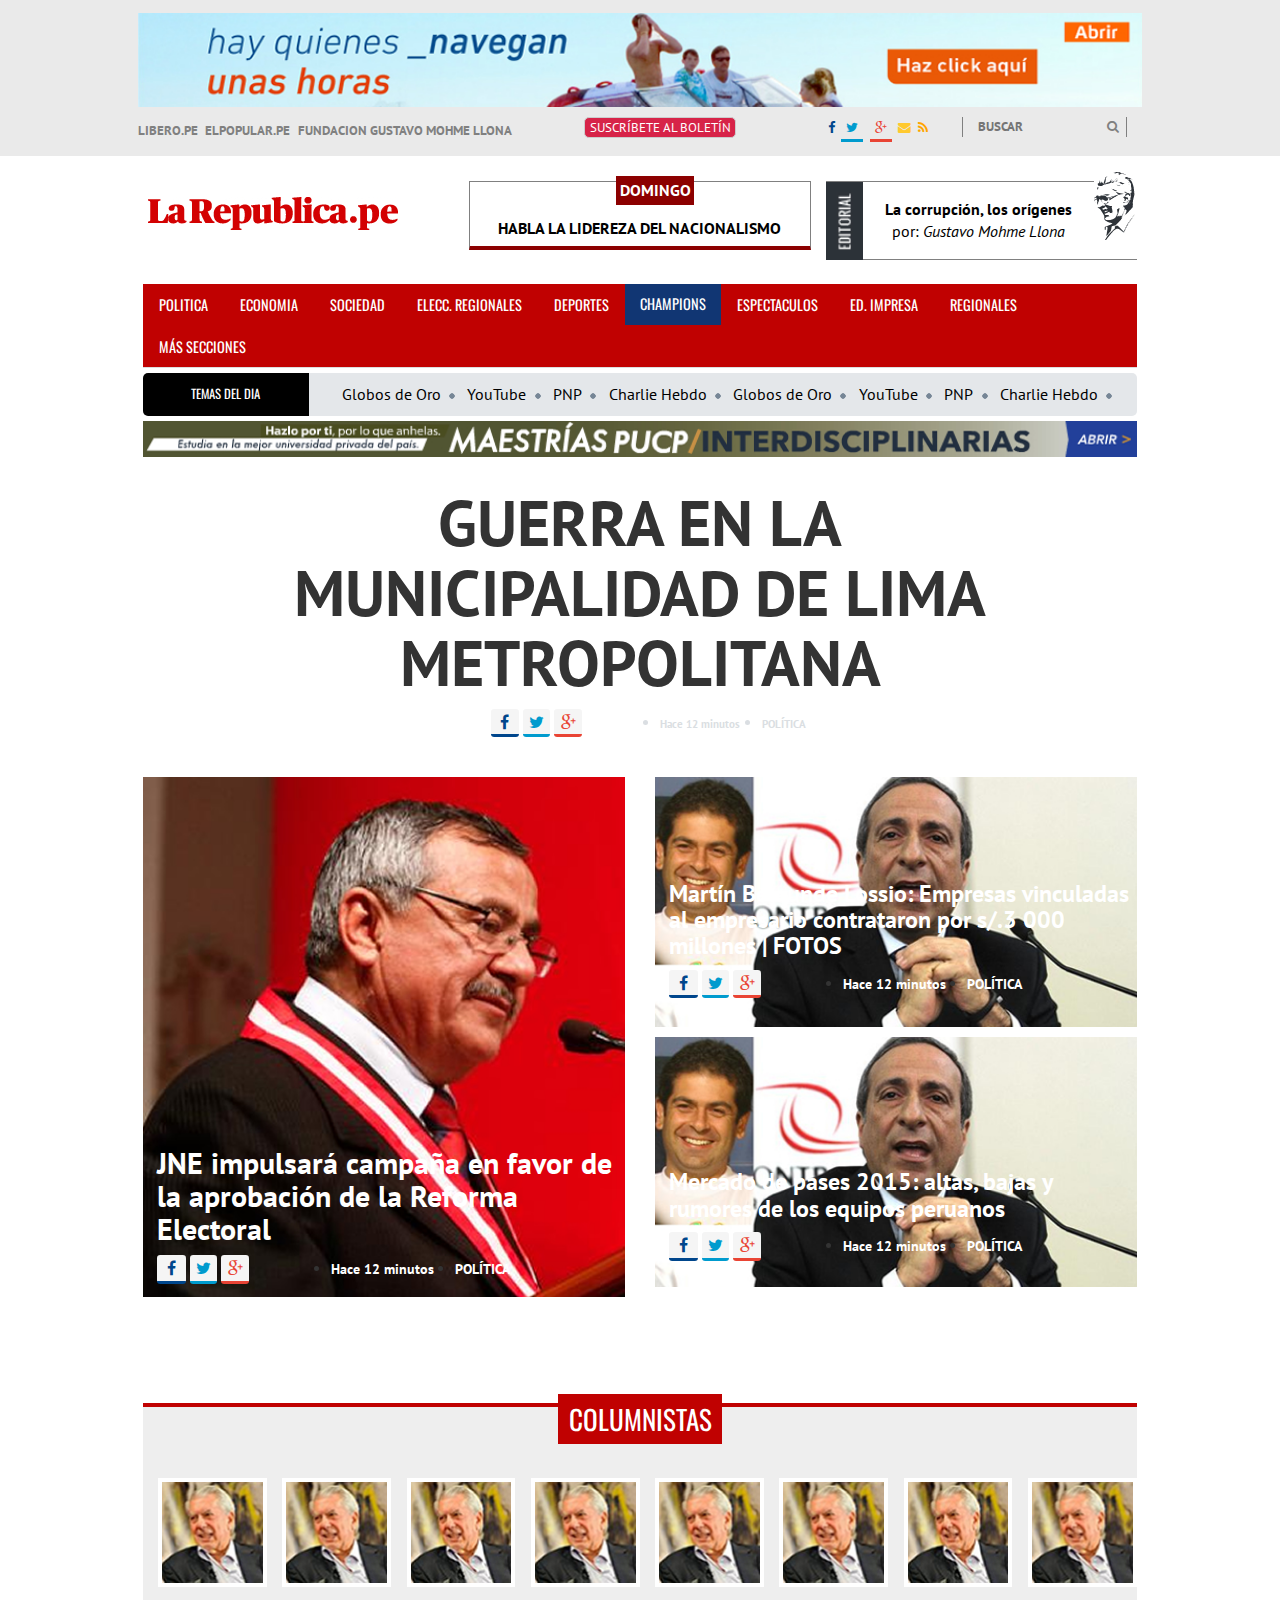
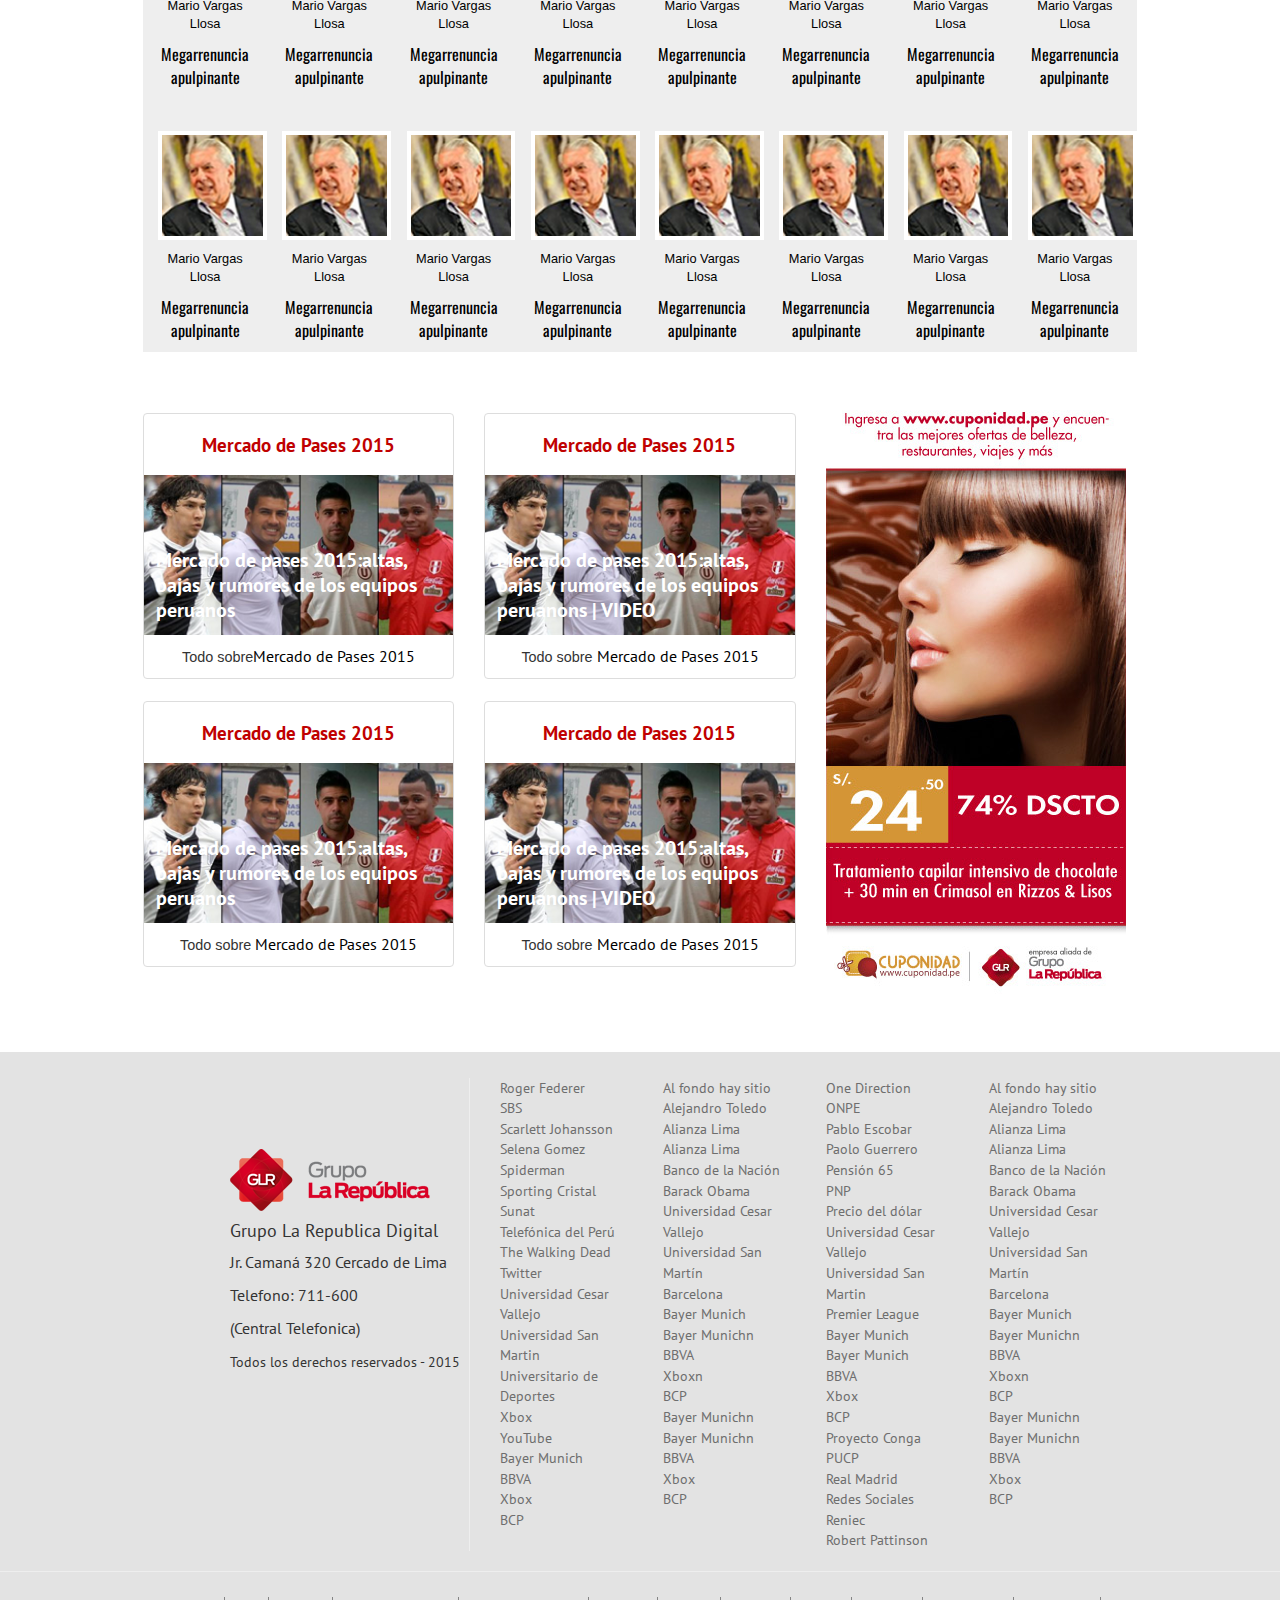
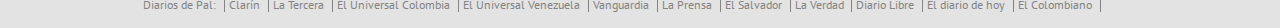
==== index.html @ a6d40375 "agregando noticias destacadas" ====
<!DOCTYPE html>
	<html lang="en">
		<head>
			<meta charset="UTF-8">
			<meta http-equiv="X-UA-Compatible" content="IE=edge">
			<meta name="viewport" content="width=device-width, initial-scale=1">
			<title>La República</title>
			<link rel="stylesheet" type="text/css" href="css/font-awesome.css">
			<link href="http://fonts.googleapis.com/css?family=PT+Sans:400,700" rel="stylesheet" type="text/css">
			<link href="http://fonts.googleapis.com/css?family=Oswald:400,700" rel="stylesheet" type="text/css">
			<link href="css/bootstrap.css" rel="stylesheet">
			<link type="text/css" href="css/common.css" rel="stylesheet">
		  <link type="text/css" href="css/main.css" rel="stylesheet">
		</head>
		<body>
			<header>
				<div class="container">
					<div class="row bannerTop visible-lg-block">
						<img src="image/banner_top.jpg">
					</div>
					<div class="row">
						<div class="col-lg-5 col-xs-12 cizquierda">
							<nav class="otrosDiarios">
								<a href="#">LIBERO.PE</a>
								<a href="#">ELPOPULAR.PE</a>
								<a href="#">FUNDACION GUSTAVO MOHME LLONA</a>
							</nav>
						</div>
						<div class="col-lg-7 col-xs-12 cderecha">
							<div class="col-xs-4"> 
								<button type="button" class="btn btn-default btn-xs boton">SUSCRÍBETE AL BOLETÍN</button>
							</div>
							<div class="col-xs-4">
								<div class="headerIconos">
									<i class="fa fa-facebook-f ifb"></i>
									<i class="fa fa-twitter itw"></i>
									<i class="fa fa-google-plus igmail"></i>
									<i class="fa fa-envelope imsj"></i>
									<i class="fa fa-rss irs"></i>
								</div>
							</div>
							<div class="col-xs-4">
								<div class="buscador">
									<input type="text" name="buscar" placeholder="BUSCAR">
									<a href="#"><i class="ilupa fa fa-search"></i></a>
								</div>
							</div>
						</div>
					</div>
				</div>
			</header>
			<div class="container">
				<section id="header2">
					<div class="laRepublica">
						<div class="row">
							<div class="col-lg-4 col-xs-12 cuno">
								<img src="image/logo-la-republica.jpg" alt="la-republica">
							</div>
							<div class="col-lg-4 col-xs-12 cdos">
								<div class="manta">
									<div class="capsulaCentral">
										<a href="#">HABLA LA LIDEREZA DEL NACIONALISMO</a>
										<div class="cuadradoGuinda">DOMINGO</div>
									</div>
								</div>
							</div>
							<div class="col-lg-4 col-xs-12 ctres">
								<div class="manta">
									<div class="cuadroDere">
										<img src="image/img_editorial_text.jpg" class="image-left pull-left">
										<div class="texto display-flex">
											<a href="#" class="negrita">La corrupción, los orígenes</a></br>
											<a href="#">por: <i>Gustavo Mohme Llona</i></a>
										</div>
										<img src="image/img_author.jpg" class="image-right pull-right">
									</div>
								</div>
							</div>
						</div>
					</div>
					<ul class="nav nav-tabs visible-lg-block" role="tablist">
							<li><a href="#">politica</a></li>
							<li><a href="#">economia</a></li>
							<li><a href="#">sociedad</a></li>
							<li><a href="#">elecc. regionales</a></li>
							<li><a href="#">deportes</a></li>
					    <li class="active"><a href="#">champions</a></li>
					    <li><a href="#">espectaculos</a></li>
					    <li><a href="#">ed. impresa</a></li>
					    <li><a href="#">regionales</a></li>
					    <li><a href="#">más secciones</a></li>
					</ul>
					<div class="row tema-dia">
							<div class="col-xs-2 tema">
								<p class="tm-title">TEMAS DEL DIA</p>
							</div>
							<div class="col-xs-10 visible-lg-block lista">
								<a href="#">Globos de Oro</a><img src="image/bullet.gif">
								<a href="#">YouTube</a><img src="image/bullet.gif">
								<a href="#">PNP</a><img src="image/bullet.gif">
								<a href="#">Charlie Hebdo</a><img src="image/bullet.gif">
								<a href="#">Globos de Oro</a><img src="image/bullet.gif">
								<a href="#">YouTube</a><img src="image/bullet.gif">
								<a href="#">PNP</a><img src="image/bullet.gif">
								<a href="#">Charlie Hebdo</a><img src="image/bullet.gif">
							</div>
							<div class="col-xs-10 hidden-lg visible-md-block visible-sm-block lista">
								<a href="#">Globos de Oro</a><img src="image/bullet.gif">
								<a href="#">YouTube</a><img src="image/bullet.gif">
								<a href="#">PNP</a><img src="image/bullet.gif">
								<a href="#">Charlie Hebdo</a><img src="image/bullet.gif">
								<a href="#">Globos de Oro</a><img src="image/bullet.gif">
							</div>
							<div class="col-xs-10 hidden-lg hidden-md hidden-sm lista">
								<a href="#">Globos de Oro</a><img src="image/bullet.gif">
								<a href="#">YouTube</a><img src="image/bullet.gif">
								<a href="#">PNP</a><img src="image/bullet.gif">
							</div>
					</div>
					<div class="row visible-lg-block">
						<img class="center-block banner-header" src="image/banner-header.jpg" alt="publicidad">
					</div>
				</section>
				<section class="principal_noticias">
					<h1> GUERRA EN LA MUNICIPALIDAD DE LIMA METROPOLITANA</h1>
					<div class="redes_sociales ">
						<i class="fa fa-facebook iconos" aria-hidden="true"></i>
						<i class="fa fa-twitter iconos" aria-hidden="true"></i>
						<i class="fa fa-google-plus iconos" aria-hidden="true"></i>
						<ul class="text_principal">
							<li ><a href="#" >Hace 12 minutos</a></li>
							<li ><a href="#" >POLÍTICA</a></li>
						</ul>
					</div>
					<div class="row image_articulos">
						<div class="col-lg-6 col-md-6 col-xs-12">
							<div class="noticia_principal">
								<div class="noticia_next">
									<h2><a href="#"> JNE impulsará campaña en favor de la aprobación de la Reforma Electoral</a></h2>
									<div class="redes_sociales ">
										<i class="fa fa-facebook iconos" aria-hidden="true"></i>
										<i class="fa fa-twitter iconos" aria-hidden="true"></i>
										<i class="fa fa-google-plus iconos" aria-hidden="true"></i>
										<ul>
											<li ><a href="#">Hace 12 minutos</a></li>
											<li ><a href="#">POLÍTICA</a></li>
										</ul>
									</div>
									
								</div>	
							</div>
						</div>
						<div class="col-lg-6 col-md-6 col-xs-12">
							<div class="noticia_secundario">
								<div class="noticia_next_a">
									<h3><a href="#">Martín Belaunde Lossio: Empresas vinculadas al empresario contrataron por s/.3 000 millones | FOTOS</a></h3>
									<div class="redes_sociales">
										<i class="fa fa-facebook iconos" aria-hidden="true"></i>
										<i class="fa fa-twitter iconos" aria-hidden="true"></i>
										<i class="fa fa-google-plus iconos" aria-hidden="true"></i>
										<ul>
											<li ><a href="#">Hace 12 minutos</a></li>
											<li ><a href="#">POLÍTICA</a></li>
										</ul>
									</div>
								</div>
							</div>
							<div class="noticia_secundario">
								<div class="noticia_next_b">
									<h3><a href="#">Mercado de pases 2015: altas, bajas y rumores de los equipos peruanos</a></h3>
									<div class="redes_sociales">
										<i class="fa fa-facebook iconos" aria-hidden="true"></i>
										<i class="fa fa-twitter iconos" aria-hidden="true"></i>
										<i class="fa fa-google-plus iconos" aria-hidden="true"></i>
										<ul>
											<li ><a href="#">Hace 12 minutos</a></li>
											<li ><a href="#">POLÍTICA</a></li>
										</ul>
									</div>
								</div>
							</div>	
						</div>
					</div>
				</section>
				<section class="columnistas">
					<span class="cabecera">COLUMNISTAS</span>						
							<div class="row image-section-columnistas">		
								<div class="col-lg-3 col-md-3 col-xs-6 texto1">
									<div class="row">
										<div class="col-lg-6">
											<a href="#" class="cuadros-noticias">
												<img class="imagens2" src="image/img_noticias_relacionadas_slider.jpg" alt="images-columnistas">
												<p class="titulo-columnistas">Mario Vargas Llosa</p>
												<p class="subtitulo-columnistas">Megarrenuncia apulpinante</p>
											</a>
										</div>
										<div class="col-lg-6">
											<a href="#" class="cuadros-noticias">
												<img class="imagens2" src="image/img_noticias_relacionadas_slider.jpg" alt="images-columnistas">
												<p class="titulo-columnistas">Mario Vargas Llosa</p>
												<p class="subtitulo-columnistas">Megarrenuncia apulpinante</p>
											</a>
										</div>
									</div>
								</div>
								<div class="col-lg-3 col-md-3 col-xs-6 texto1">
									<div class="row">
										<div class="col-lg-6">
											<a href="#" class="cuadros-noticias">
												<img class="imagens2" src="image/img_noticias_relacionadas_slider.jpg" alt="images-columnistas">
												<p class="titulo-columnistas">Mario Vargas Llosa</p>
												<p class="subtitulo-columnistas">Megarrenuncia apulpinante</p>
											</a>
										</div>
										<div class="col-lg-6">
											<a href="#" class="cuadros-noticias">
												<img class="imagens2" src="image/img_noticias_relacionadas_slider.jpg" alt="images-columnistas">
												<p class="titulo-columnistas">Mario Vargas Llosa</p>
												<p class="subtitulo-columnistas">Megarrenuncia apulpinante</p>
											</a>
										</div>
									</div>
								</div>
								<div class="col-lg-3 col-md-3 col-xs-6 texto1">
									<div class="row">
										<div class="col-lg-6">
											<a href="#" class="cuadros-noticias">
												<img class="imagens2" src="image/img_noticias_relacionadas_slider.jpg" alt="images-columnistas">
												<p class="titulo-columnistas">Mario Vargas Llosa</p>
												<p class="subtitulo-columnistas">Megarrenuncia apulpinante</p>
											</a>
										</div>
										<div class="col-lg-6">
											<a href="#" class="cuadros-noticias">
												<img class="imagens2" src="image/img_noticias_relacionadas_slider.jpg" alt="images-columnistas">
												<p class="titulo-columnistas">Mario Vargas Llosa</p>
												<p class="subtitulo-columnistas">Megarrenuncia apulpinante</p>
											</a>
										</div>
									</div>
								</div>
								<div class="col-lg-3 col-md-3 col-xs-6 texto1">
									<div class="row">
										<div class="col-lg-6">
											<a href="#" class="cuadros-noticias">
												<img class="imagens2" src="image/img_noticias_relacionadas_slider.jpg" alt="images-columnistas">
												<p class="titulo-columnistas">Mario Vargas Llosa</p>
												<p class="subtitulo-columnistas">Megarrenuncia apulpinante</p>
											</a>
										</div>
										<div class="col-lg-6">
											<a href="#" class="cuadros-noticias">
												<img class="imagens2" src="image/img_noticias_relacionadas_slider.jpg" alt="images-columnistas">
												<p class="titulo-columnistas">Mario Vargas Llosa</p>
												<p class="subtitulo-columnistas">Megarrenuncia apulpinante</p>
											</a>
										</div>
									</div>
								</div>
								</div>
								<div class="row image-section-columnistas">		
								<div class="col-lg-3 col-md-3 col-xs-6 texto1">
									<div class="row">
										<div class="col-lg-6">
											<a href="#" class="cuadros-noticias">
												<img class="imagens2" src="image/img_noticias_relacionadas_slider.jpg" alt="images-columnistas">
												<p class="titulo-columnistas">Mario Vargas Llosa</p>
												<p class="subtitulo-columnistas">Megarrenuncia apulpinante</p>
											</a>
										</div>
										<div class="col-lg-6">
											<a href="#" class="cuadros-noticias">
												<img class="imagens2" src="image/img_noticias_relacionadas_slider.jpg" alt="images-columnistas">
												<p class="titulo-columnistas">Mario Vargas Llosa</p>
												<p class="subtitulo-columnistas">Megarrenuncia apulpinante</p>
											</a>
										</div>
									</div>
								</div>
								<div class="col-lg-3 col-md-3 col-xs-6 texto1">
									<div class="row">
										<div class="col-lg-6">
											<a href="#" class="cuadros-noticias">
												<img class="imagens2" src="image/img_noticias_relacionadas_slider.jpg" alt="images-columnistas">
												<p class="titulo-columnistas">Mario Vargas Llosa</p>
												<p class="subtitulo-columnistas">Megarrenuncia apulpinante</p>
											</a>
										</div>
										<div class="col-lg-6">
											<a href="#" class="cuadros-noticias">
												<img class="imagens2" src="image/img_noticias_relacionadas_slider.jpg" alt="images-columnistas">
												<p class="titulo-columnistas">Mario Vargas Llosa</p>
												<p class="subtitulo-columnistas">Megarrenuncia apulpinante</p>
											</a>
										</div>
									</div>
								</div>
								<div class="col-lg-3 col-md-3 col-xs-6 texto1">
									<div class="row">
										<div class="col-lg-6">
											<a href="#" class="cuadros-noticias">
												<img class="imagens2" src="image/img_noticias_relacionadas_slider.jpg" alt="images-columnistas">
												<p class="titulo-columnistas">Mario Vargas Llosa</p>
												<p class="subtitulo-columnistas">Megarrenuncia apulpinante</p>
											</a>
										</div>
										<div class="col-lg-6">
											<a href="#" class="cuadros-noticias">
												<img class="imagens2" src="image/img_noticias_relacionadas_slider.jpg" alt="images-columnistas">
												<p class="titulo-columnistas">Mario Vargas Llosa</p>
												<p class="subtitulo-columnistas">Megarrenuncia apulpinante</p>
											</a>
										</div>
									</div>
								</div>
								<div class="col-lg-3 col-md-3 col-xs-6 texto1">
									<div class="row">
										<div class="col-lg-6">
											<a href="#" class="cuadros-noticias">
												<img class="imagens2" src="image/img_noticias_relacionadas_slider.jpg" alt="images-columnistas">
												<p class="titulo-columnistas">Mario Vargas Llosa</p>
												<p class="subtitulo-columnistas">Megarrenuncia apulpinante</p>
											</a>
										</div>
										<div class="col-lg-6">
											<a href="#" class="cuadros-noticias">
												<img class="imagens2" src="image/img_noticias_relacionadas_slider.jpg" alt="images-columnistas">
												<p class="titulo-columnistas">Mario Vargas Llosa</p>
												<p class="subtitulo-columnistas">Megarrenuncia apulpinante</p>
											</a>
										</div>
									</div>
								</div>
								</div>		
				</section>
				<section class="H07-noticias-destacadas">
						<div class="row">
							<div class="col-lg-8">
								<div class="row noticias-destacadas">
										<div class="col-lg-6 col-md-6">
												<div class="img-thumbnail">
													 <h3 class="titulo-destadas">Mercado de Pases 2015</h3>
													 <div class="image-noticias">
													 		<h3 class="lista-noticias"><a href="#">Mercado de pases 2015:altas, bajas y rumores de los equipos peruanos</a></h3>
													 </div>
														<p><span>Todo sobre</span><a href="#" >Mercado de Pases 2015</a></p>
												</div>
										</div>
										<div class="col-lg-6 col-md-6">
												<div class="img-thumbnail">
													 <h3 class="titulo-destadas">Mercado de Pases 2015</h3>
													 <div class="image-noticias">
													 		<h3 class="lista-noticias"><a href="#">Mercado de pases 2015:altas, bajas y rumores de los equipos peruanons | VIDEO</a></h3>
													 </div>
														<p><span>Todo sobre</span><a href="#" > Mercado de Pases 2015</a></p>
												</div>
										</div>
								</div>
								<div class="row noticias-destacadas">
										<div class="col-lg-6 col-md-6">
												<div class="img-thumbnail">
													 <h3 class="titulo-destadas">Mercado de Pases 2015</h3>
													 <div class="image-noticias">
													 		<h3 class="lista-noticias"><a href="#">Mercado de pases 2015:altas, bajas y rumores de los equipos peruanos</a></h3>
													 </div>
														<p><span>Todo sobre</span><a href="#" > Mercado de Pases 2015</a></p>
												</div>
										</div>
										<div class="col-lg-6 col-md-6">
												<div class="img-thumbnail">
													 <h3 class="titulo-destadas">Mercado de Pases 2015</h3>
													 <div class="image-noticias">
													 		<h3 class="lista-noticias"><a href="#">Mercado de pases 2015:altas, bajas y rumores de los equipos peruanons | VIDEO</a></h3>
													 </div>
														<p><span>Todo sobre</span><a href="#" > Mercado de Pases 2015</a></p>
												</div>
										</div>
								</div>
							</div>
							<div class="col-md-4">
								<section id="publicidadysubscripcion" class="hidden-sm hidden-xs">
									<img class="img-responsive" alt="Imagen responsive" src="image/banner-aside-home.jpg" alt="publicidadcuponidad">
								</section>
							</div>
						</div>
				</section>
				<section class="H08-ultimas-noticias">
					<div class="row">
							<div class="col-lg-8">
								<div class="row noticias-destacadas">
										<div class="col-lg-6 col-md-6 col-xs-12">
											
										</div>
								</div>
							</div>
					</div>					
				</section>
			</div>

			<footer>
				<div class="ft-big visible-lg-block">
					<div class="container">
						<div class="row">
							<div class="col-md-4 ft-logo">
								<img src="image/logo-grupo-la-republica.png">
								<h4>Grupo La Republica Digital</h4>
								<p>Jr. Camaná 320 Cercado de Lima</p>
								<p>Telefono: 711-600</p>
								<p>(Central Telefonica)</p>
								<small>Todos los derechos reservados - 2015</small>
							</div>
							<div class="col-md-8 footer-menu">
								<div class="col-md-3">
									<a href="#">Roger Federer</a>
									<a href="#">SBS</a>
									<a href="#">Scarlett Johansson</a>
									<a href="#">Selena Gomez</a>
									<a href="#">Spiderman</a>
									<a href="#">Sporting Cristal</a>
									<a href="#">Sunat</a>
									<a href="#">Telefónica del Perú</a>
									<a href="#">The Walking Dead</a>
									<a href="#">Twitter</a>
									<a href="#">Universidad Cesar Vallejo</a>
									<a href="#">Universidad San Martin</a>
									<a href="#">Universitario de Deportes</a>
									<a href="#">Xbox</a>
									<a href="#">YouTube</a>
									<a href="#">Bayer Munich</a>
									<a href="#">BBVA</a>
									<a href="#">Xbox</a>
									<a href="#">BCP</a>
								</div>
								<div class="col-md-3">
									<a href="#">Al fondo hay sitio</a>
									<a href="#">Alejandro Toledo</a>
									<a href="#">Alianza Lima</a>
									<a href="#">Alianza Lima</a>
									<a href="#">Banco de la Nación</a>
									<a href="#">Barack Obama</a>
									<a href="#">Universidad Cesar Vallejo</a>
									<a href="#">Universidad San Martín</a>
									<a href="#">Barcelona</a>
									<a href="#">Bayer Munich</a>
									<a href="#">Bayer Munichn</a>
									<a href="#">BBVA</a>
									<a href="#">Xboxn</a>
									<a href="#">BCP</a>
									<a href="#">Bayer Munichn</a>
									<a href="#">Bayer Munichn</a>
									<a href="#">BBVA</a>
									<a href="#">Xbox</a>
									<a href="#">BCP</a>
								</div>
								<div class="col-lg-3">
									<a href="#">One Direction</a>
									<a href="#">ONPE</a>
									<a href="#">Pablo Escobar</a>
									<a href="#">Paolo Guerrero</a>
									<a href="#">Pensión 65</a>
									<a href="#">PNP</a>
									<a href="#">Precio del dólar</a>
									<a href="#">Universidad Cesar Vallejo</a>
									<a href="#">Universidad San Martin</a>
									<a href="#">Premier League</a>
									<a href="#">Bayer Munich</a>
									<a href="#">Bayer Munich</a>
									<a href="#">BBVA</a>
									<a href="#">Xbox</a>
									<a href="#">BCP</a>
									<a href="#">Proyecto Conga</a>
									<a href="#">PUCP</a>
									<a href="#">Real Madrid</a>
									<a href="#">Redes Sociales</a>
									<a href="#">Reniec</a>
									<a href="#">Robert Pattinson</a>
								</div>
								<div class="col-md-3">
									<a href="#">Al fondo hay sitio</a>
									<a href="#">Alejandro Toledo</a>
									<a href="#">Alianza Lima</a>
									<a href="#">Alianza Lima</a>
									<a href="#">Banco de la Nación</a>
									<a href="#">Barack Obama</a>
									<a href="#">Universidad Cesar Vallejo</a>
									<a href="#">Universidad San Martín</a>
									<a href="#">Barcelona</a>
									<a href="#">Bayer Munich</a>
									<a href="#">Bayer Munichn</a>
									<a href="#">BBVA</a>
									<a href="#">Xboxn</a>
									<a href="#">BCP</a>
									<a href="#">Bayer Munichn</a>
									<a href="#">Bayer Munichn</a>
									<a href="#">BBVA</a>
									<a href="#">Xbox</a>
									<a href="#">BCP</a>
								</div>
							</div>
						</div>
					</div>
					<hr>
					<div class="container enlace">
						<a href="#">Diarios de Pal:</a>
						<a href="#">Clarín</a>
						<a href="#">La Tercera</a>
						<a href="#">El Universal Colombia</a>
						<a href="#">El Universal Venezuela</a>
						<a href="#">Vanguardia</a>
						<a href="#">La Prensa</a>
						<a href="#">El Salvador</a>
						<a href="#">La Verdad</a>
						<a href="#">Diario Libre</a>
						<a href="#">El diario de hoy</a>
						<a href="#">El Colombiano</a>
					</div>
				</div>
				<div class="ft-small hidden-lg">
					<div class="container ft-small-text">
						<h3>Grupo La Republica Digital</h3>
						<p>Jr. Camaná 320 Cercado de Lima</p>
					</div>
				</div>
			</footer>

			<script src="js/jquery.min.js"></script>
	   	<script src="js/bootstrap.min.js"></script>
		</body>
	</html>
---- css/common.css ----
/*General*/
.container {
	width: 80%;
}

body {
	font-family: PT Sans;
	font-size: 16px; 
}

/*······HEADER······*/
header{
	background-color: #EAEAEA;
	padding: 1%;
	font-weight: bold;
	font-size: 0.8em;
}
header img{
	width: 100%;
}
header .cizquierda{
	padding:1.5% 0 0 0;
}
header .cderecha{
	text-align: right;
	padding:1% 0 0 0;
}
.otrosDiarios a{
	color: gray;
	font-weight: bold;
	margin-right: 1%;
	text-decoration: none;
}
header .boton{
	background-color: #D72348;
	border-radius: 5px;
	color: #fff;
	font-size: 1em;
	padding: 0% 3%;
}

.headerIconos{
	display: inline;
	margin: 0 1.5%;
}
.ifb{
	color: #00468C;
	font-size: 1em;
	margin:1%;
}
.itw{
	color:#009BCE;
	font-size: 1em;
	margin:1%;
}
.igmail{
	color: #9B0505;
	font-size: 1em;
	margin:1%;
}
.imsj{
	color: #FFC92E;
	font-size: 1em;
	margin:1%;
}
.irs{
	color: orange;
	font-size: 1em;
	margin:1%;
}
.buscador{
	display: inline-block;
	border-left: 0.5px solid gray;
	border-right: 0.5px solid gray;
	padding:0 1%;
}
.buscador input{
	background-color: transparent;
	border:none;
	width: 80%;
}
.buscador a .ilupa{
	color: gray;
	margin-right: 3%;
}
/*······PRIMERA SECCION (DN)······*/
.laRepublica{
	padding: 2% 0;
}
.cuno {
	padding: 2%}
.cdos {
	padding: 0;
}
.manta{
	padding: 1.5% 0;
	position: relative;
}
.display-flex{
	display: flex;
    align-items: center;
    justify-content: center;
}
.capsulaCentral{
	border: 0.3px solid gray;
	border-bottom: 4px solid #8C0000;
	padding: 10% 2.5% 2% 2.5%;
	text-align: center;
}
.laRepublica .capsulaCentral a{
	color: black;
	font-weight: bold;
}
.cuadradoGuinda{
	background-color: #8C0000;
	font-weight: bold;
	color: white;
	padding: 0.8% 1%;
	display: inline-block;
	position: absolute;
	top:0px;
	left: 43%;
}
.cuadroDere{
	text-align: center;
	border-top: 0.5px solid gray;
	border-bottom: 0.5px solid gray;
}
.cuadroDere .texto{
	background-color: white;
	border-radius: 5%;
	display: inline-block;
	padding: 5% 7%;
}
.cuadroDere .texto .negrita{
	font-weight: bold;
	color: black;
}
.cuadroDere .texto a{
	color: black;
}
.image-right {
	width: 43px;
  position: relative;
  top: -10px;
}
.image-left {
	  width: 37px;
    padding: 10px;
    background-color: #2C3238;
}
/*****nav******/
.nav-tabs {
	font-family: Oswald;
	background-color: #C00101;
}
.nav-tabs > li > a {
	border-radius: 0px;
	color: #fff;
	font-size: 0.9em;
	margin: 0px;
	text-transform: uppercase;
}
.nav-tabs > li > a:hover {
	background-color: #E91717;
	border: none;
}
.nav-tabs > li.active > a {
	background-color: #113673;
	border: none;
	color: #fff;
}

/****Tema del dia*****/
.tema-dia {
	padding: 0;
	margin: 5px 0px;	
}
.tema {
	background-color: #000;
	border-radius: 5px 0px 0px 5px;
	padding: 1.2% 0%;
	text-align: center;
}
.tm-title {
	font-family: Oswald;
	color: #fff;
	margin-bottom: 0;
	font-size: 0.8em;
}
.lista {
	background-color: #E4E7EA;
	border-radius: 0px 5px 5px 0px;
	text-align: center;
	padding: 1% 0%;
}
.lista a {
	color: #000;
	padding: 0% 1%;
}
.banner-header {
	width: 97%;
	margin-bottom: 1%;
}

/****FOOTER******/
.ft-logo {
	padding: 7% 0% 7% 10%;
}
.ft-big {
	background-color: #E3E3E3;
	padding-top: 2%;
}
.footer-menu {
	border-left: 1px solid #eee;
}
.footer-menu a {
	display: block;
	font-size: 0.9em;
	color: #6E6E6E;
}
.enlace {
	padding-bottom: 1%;
	margin: auto;
}
.enlace a {
	color: #848484;
	font-size: 12px;
	padding-right: 0.8%;
	border-right: 1px solid #848484;
}
.ft-small{
	background-color: #1A1A1A;
	padding: 2% 0%;
}
.ft-small-text {
	color: white;
	text-align: center;
}
/* MEDIAQUERY */
@media (max-width: 480px) {
	body {
		font-size: 12px;
	}
	.tema {
	padding: 1.5% 0%;
	}
}
---- css/main.css ----
body{
	font-family: "PT Sans"
}
.container{
	width: 80%;
	margin: 0 auto;
}

/*--------------- Section Principales Noticias ----------*/
.temas_dia li {
	float: left;
}
.principal_noticias{
	text-align:  center;
}
.principal_noticias h1{
	font-size: 4em;
    font-weight: 600;
    padding: 0px 1.2em;
}
.principal_noticias a{
	font-weight: 600;
	color: white;
}
/*---------------------iconos--------*/
.iconos{
	background-color: #F5F5F5;
	border-radius: 0.2em;
    font-size: 1em;
    
}
.fa-facebook{
	color: #00468C;
	border-bottom: 3px solid #00468C;
	padding: 0.3em 0.6em;
}
.fa-facebook:hover{
	background: rgba(0, 70, 140, 0.2);
    cursor: pointer;
}
.fa-twitter{
	color: #009BCE;
	border-bottom: 3px solid #009BCE;
	padding: 0.3em 0.4em;
}
.fa-twitter:hover{
	background: rgba(0, 155, 206, 0.1);
    cursor: pointer;
}
.fa-google-plus{
	color: #E94434;
	border-bottom: 3px solid #E94434;
	padding: 0.3em 0.4em;
}
.fa-google-plus:hover{
	background: rgba(233,68,52, 0.1);
    cursor: pointer;
}
/*------------------ redes sociales------------- */
.redes_sociales{
	width: 23.4em;
    margin: 0 auto;
}
.redes_sociales ul{
	float: right;
    margin: 0.25em 0em; 
}
.redes_sociales ul li{
	float: left;
    padding-right: 1.5em;
    font-size: 0.9em;
}
.text_principal li {
	color: #DADEE2;
}
.text_principal li a{
	color: #DADEE2;
	font-size: 0.75em;
}
/*-------------- section - Image articulos ------------*/
.image_articulos{
 padding: 2.5em 0em; 
}
.noticia_principal{
	background-image: url("../image/img_grid_principal.jpg");
    width: 100%;
    height: 32.5em;
    background-repeat: no-repeat;
    background-size: cover;
    text-align: left;
    position: relative;
    margin-bottom: 1em;
}
.noticia_secundario{
	background-image: url("../image/img_grid_secundario.jpg");
	background-size: cover;
	height: 15.6em;
	width: 100%;
	margin: 0em 0em 0.65em 0em;
	text-align: left;
	position: relative;
}
.noticia_next{
	position: absolute;
    top: 21.8em;
    left: 0.9em;
}
.noticia_next_a{
	position: absolute;
    top: 5.2em;
    left: 0.9em;
}
.noticia_next_b{
	position: absolute;
    top: 7em;
    left: 0.9em;
    margin:0;
}
.image_articulos .redes_sociales{
	margin: 0;
}
/*---------------Area Columnista----------*/
.columnistas * {
	font-family:"Oswald";
}
.columnistas{
	border-top: 4px solid #C00101;
	margin-top: 3.1em;
	background-color: #eee;
	text-align: center;
}
.cabecera{
	background-color: #C00101;
  	color: white;
  	padding: 0.2em 0.4em;
  	position: relative;
  	top: -7px;
  	font-size: 1.7em;

}
.image-section-columnistas{
	margin: 0 auto;
	margin-top: 2em;
}
.imagens2{
	background: #fff;
	height: 6.8em;
	padding: 4px;
	width: 6.8em;
	display: inline-block;
}
.texto1 a{
	text-align: center;
	color: black
}
.titulo-columnistas{
	font-family: PT-sans, sans-serif;
   font-size: 0.8em;
   margin: 10px 0px; 
}
.subtitulo-columnistas{
	font-size:1em; 
}
.texto1 a:hover{
 color: black
}
/*-------------------H07 -noticias -destacadas---------*/
.H07-noticias-destacadas{
	padding: 3.1em 0em;
}
.titulo-destadas {
	color: #C00101;
	font-size: 1.2em;
	font-weight: bold;
	text-align: center;
}
.img-thumbnail{
	width: 100%;
	padding: 0px;
	text-align: center;
	margin: 0.7em 0em; 
}
.image-noticias{
	background-image: url("../image/img_especiales.jpg");
	background-size: cover;
	background: rgba(255,255,255,0.);
	background-repeat: no-repeat;
	position: relative;
	width: 100%;
	height: 10em;
	text-align: left;
}
.lista-noticias{
	font-weight: bold;
	line-height: 25px;
}
.image-noticias h3 a{
	font-size: 20px;
	color: white;
  position: absolute;
  bottom: 0.6em;
  left: 0.6em;
}
.image-noticias h3 a:hover{
	color: white;
}
.img-thumbnail p{
	margin:10px; 
}
.img-thumbnail span{
	font-family: PT-sans, sans-serif;
  font-size: 0.9em; 
}
.img-thumbnail p a{
 color: black;
}
.img-thumbnail p a:hover{
 color: black;
}

@media(max-width: 768px){
	.container{
		width: 90%;
		font-size: 12px;
	}
	.principal_noticias h1{
	font-size: 1.9em;
    
		}
	.redes_sociales{
	width: 20em;
	}
	.image_articulos .redes_sociales{
	margin: 0;
	width: 22em;
	}
	.principal_noticias a{
	font-weight: 600;
	color: white;
	font-size: 0.9em;
	}
	.noticia_next{
	position: absolute;
    top: 19em;
    left: 0.9em;
	}
	.noticia_next_a{
	position: absolute;
    top: 4em;
    left: 0.9em;
	}
	.noticia_next_b{
	position: absolute;
    top: 5em;
    left: 0.9em;
    margin:0;
	}
 
 /*MEDIA QUERY*/
 @media(max-width: 1200px){
	.noticia_next{
	position: absolute;
    top: 20em;
    left: 0.9em;
	}
	.noticia_next_a{
	position: absolute;
    top: 3.5em;
    left: 0.9em;
	}
	.noticia_next_b{
	position: absolute;
    top: 4.5em;
    left: 0.9em;
    margin:0;
	}
}
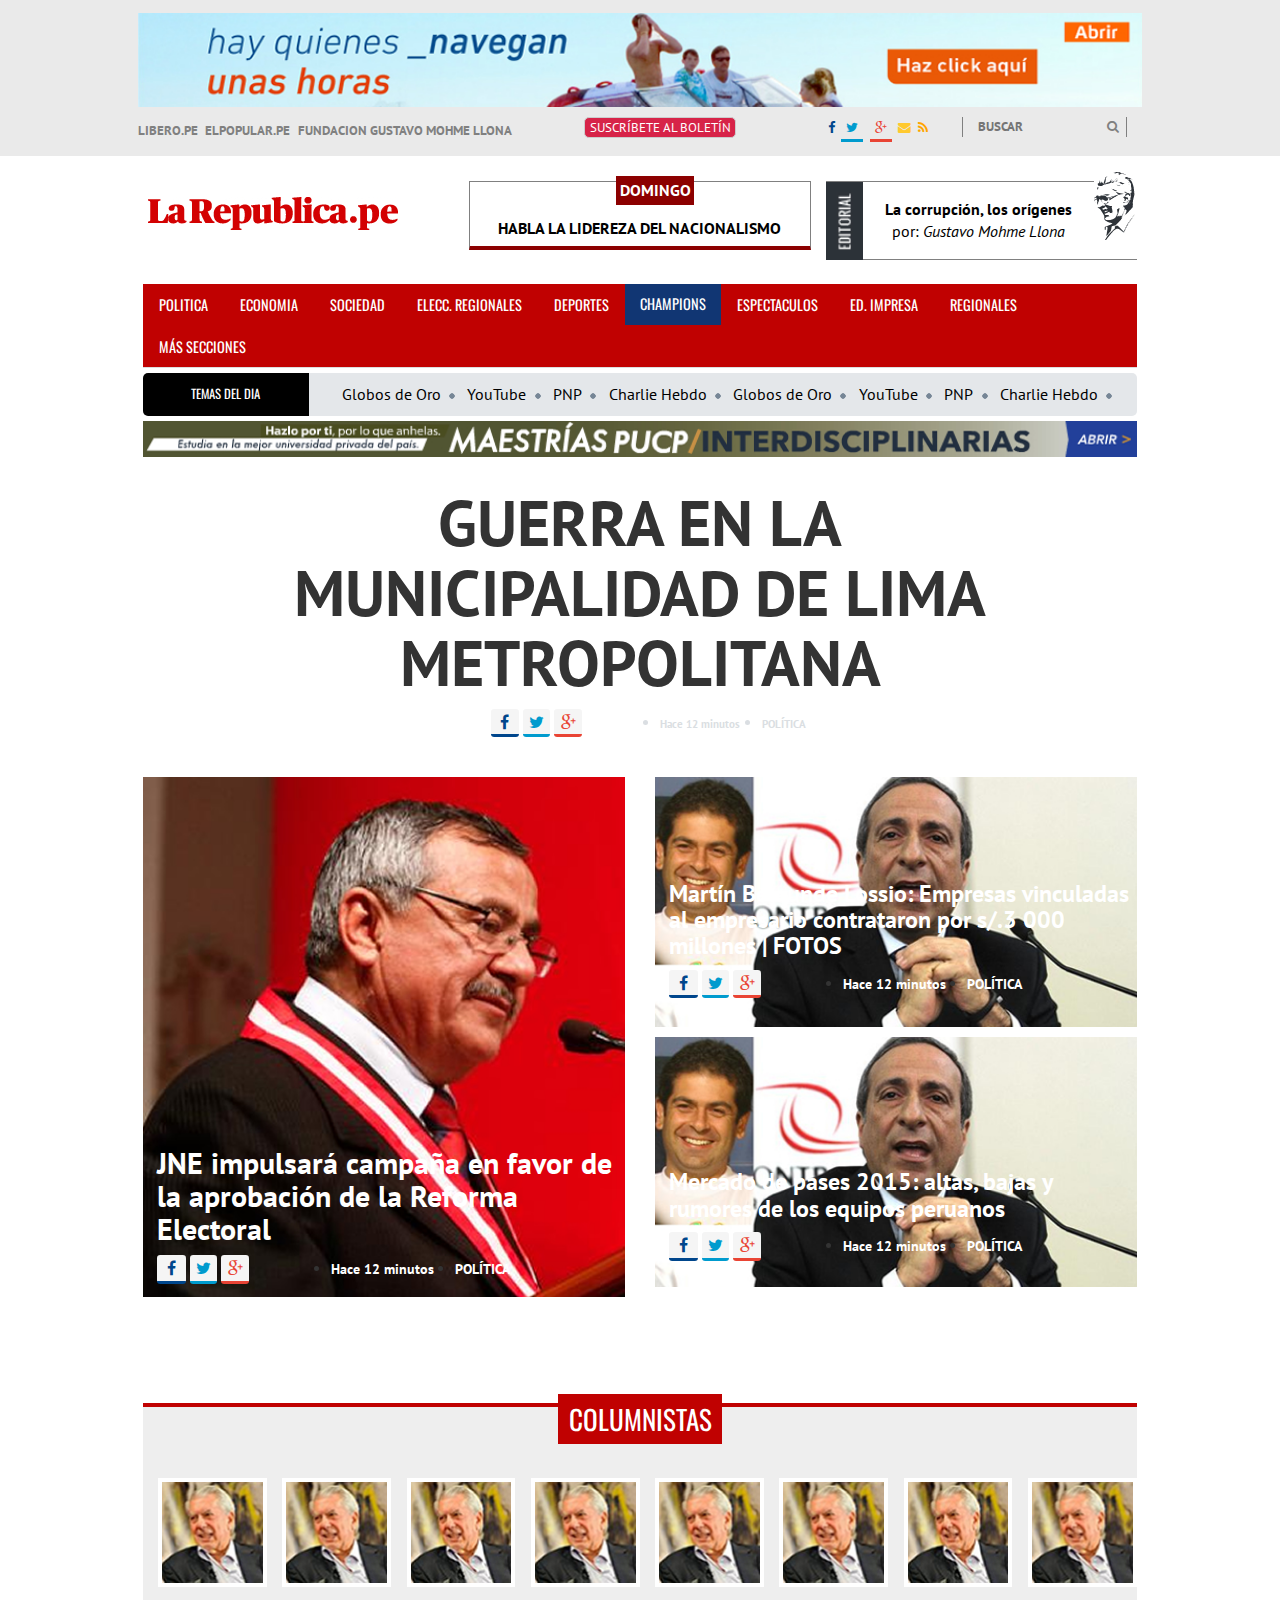
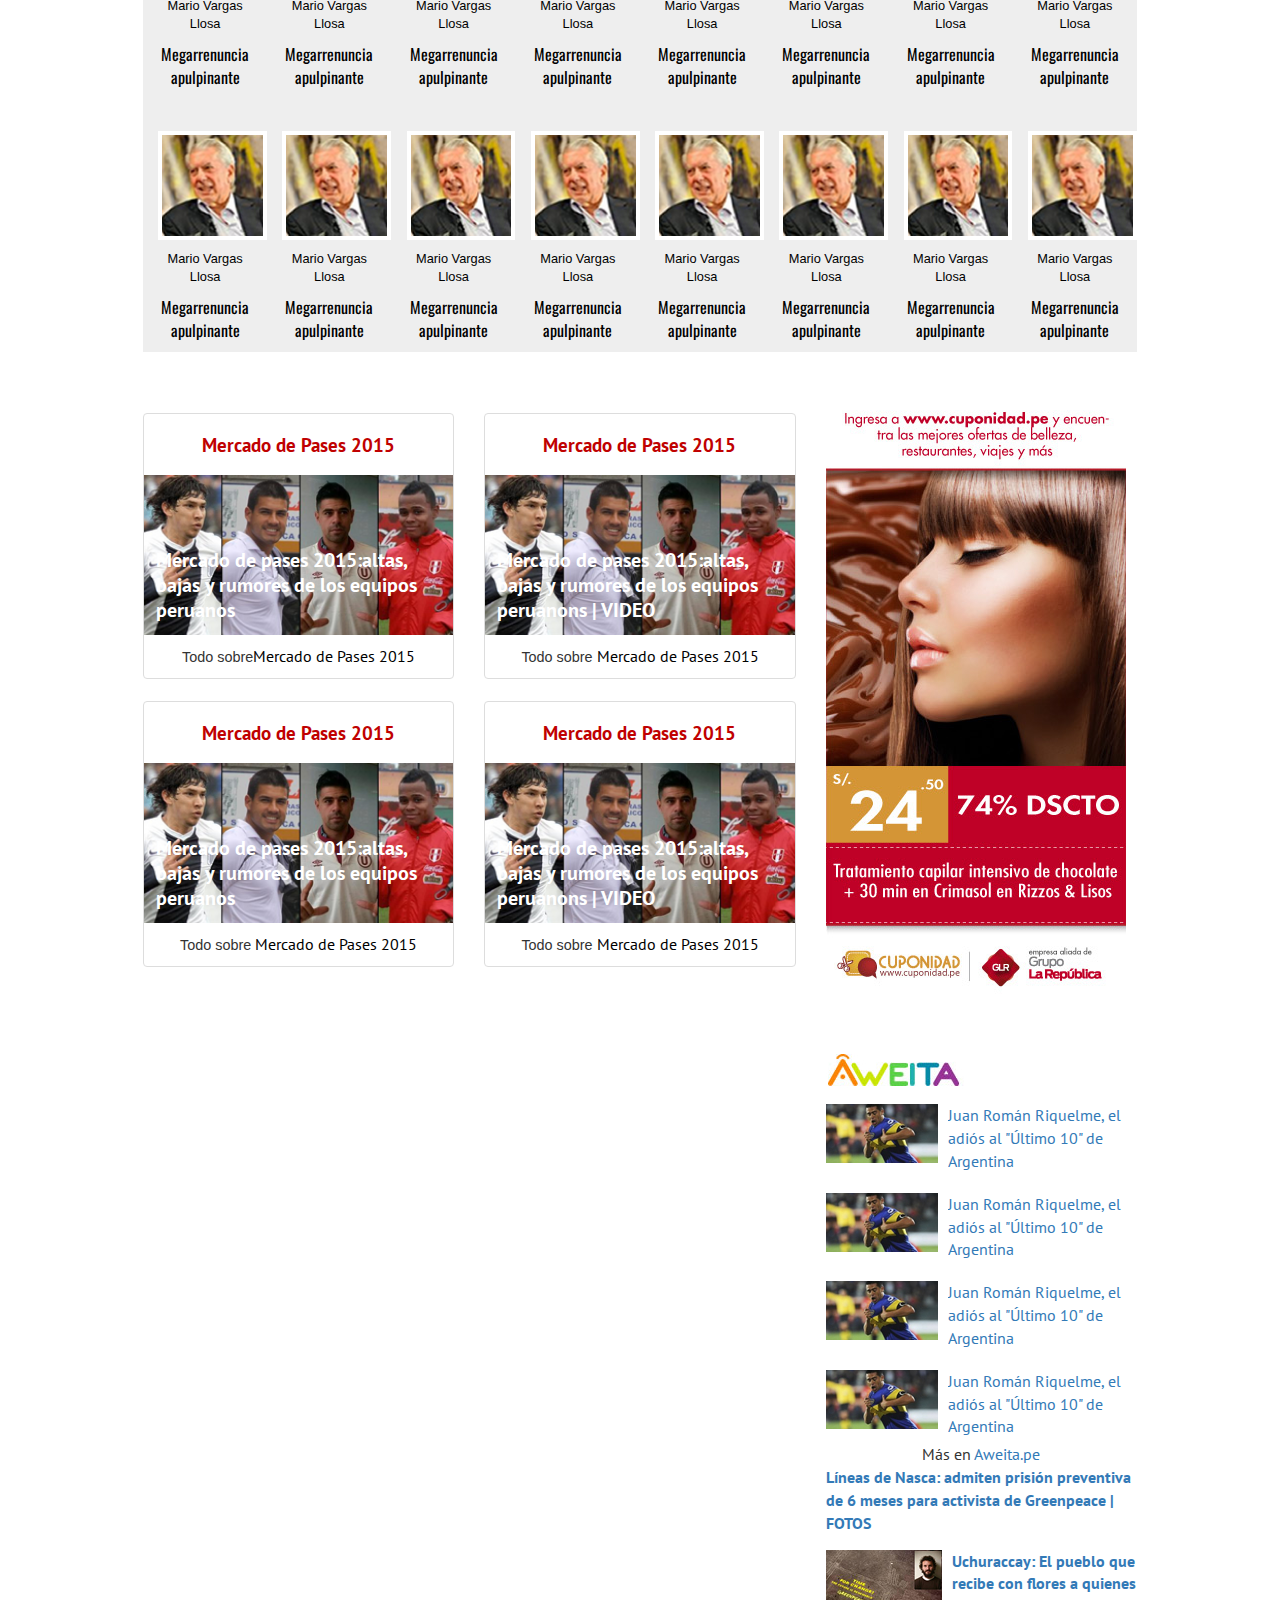
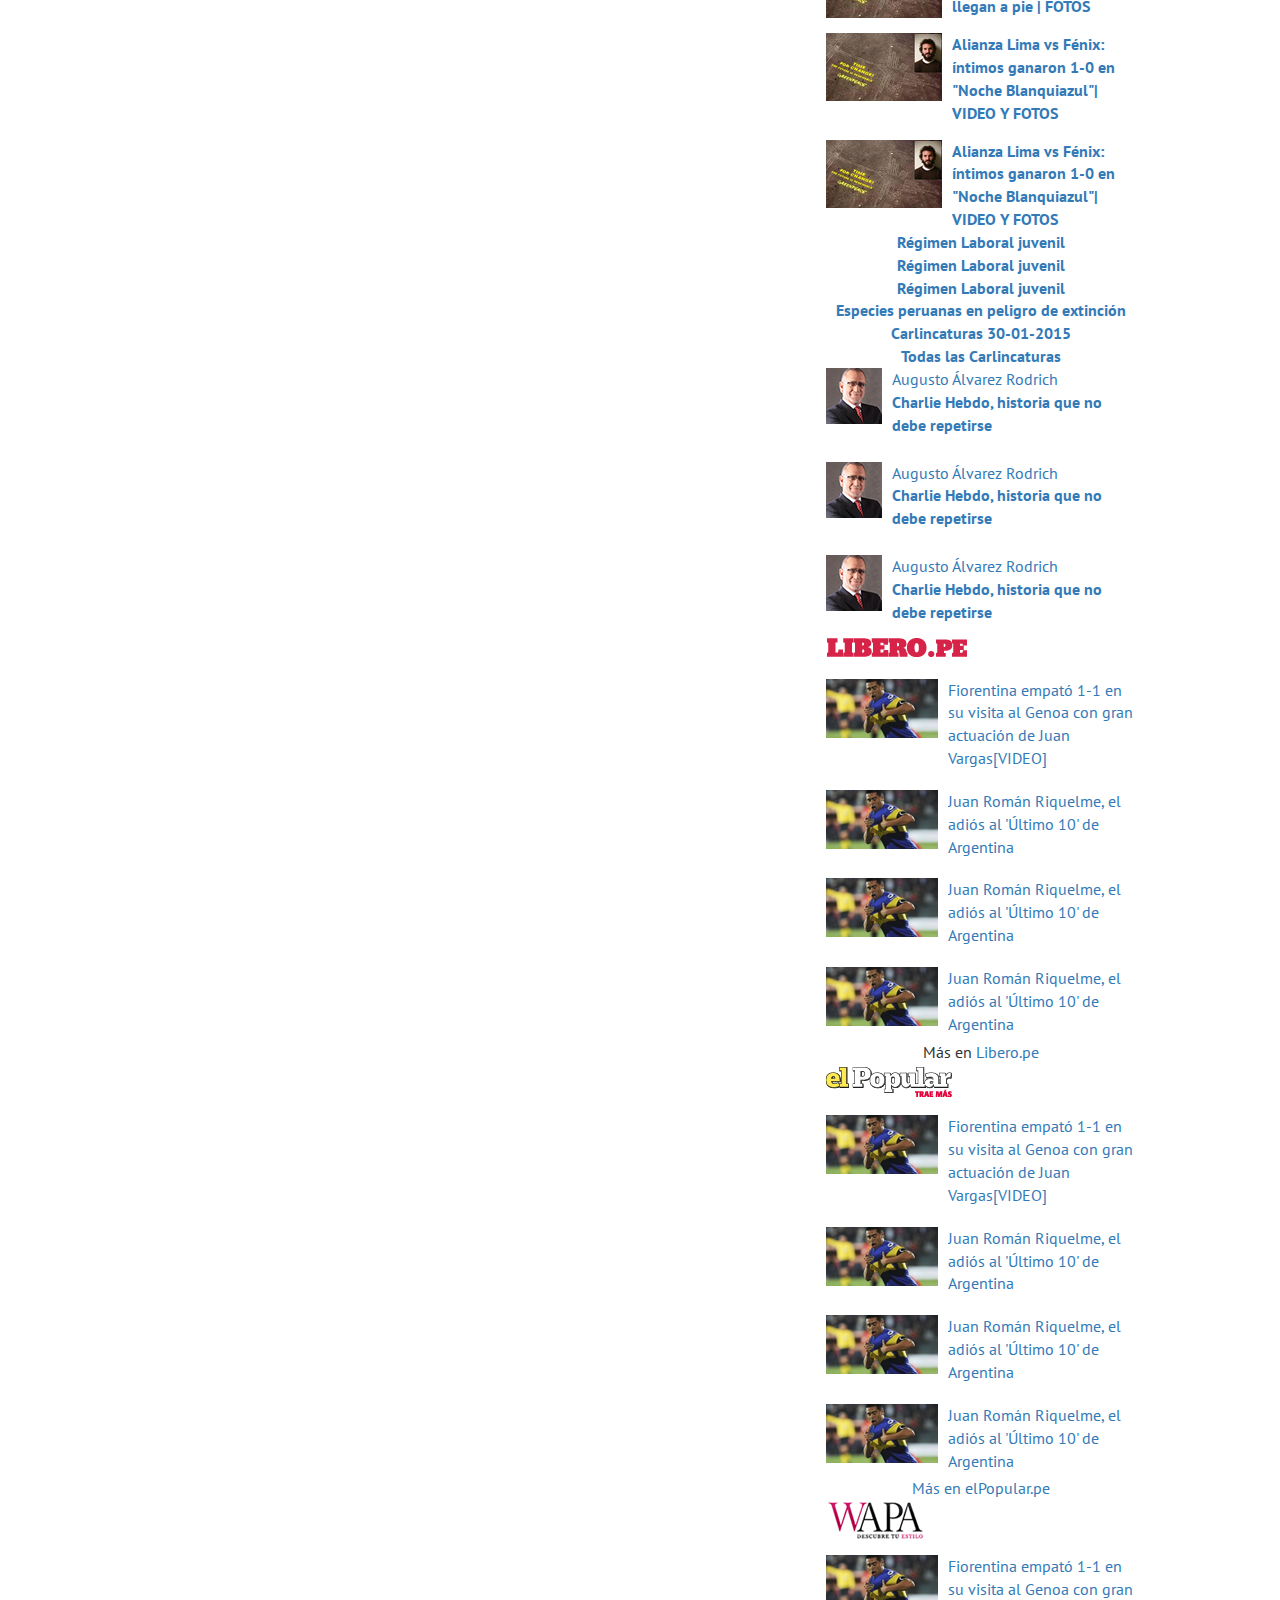
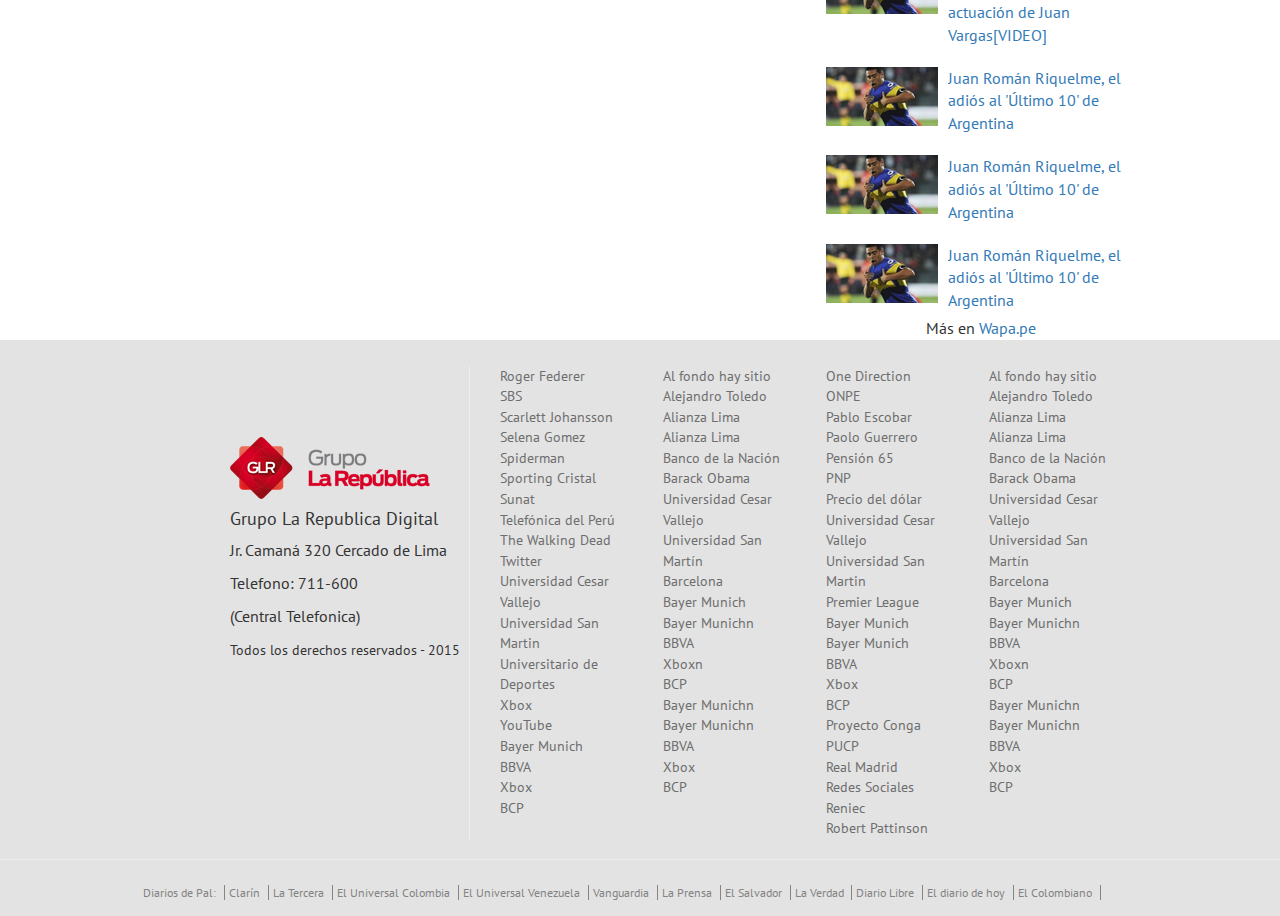
==== commit f2427bb4: "subiendo cambios listos para el merge" ====
--- a/index.html
+++ b/index.html
@@ -397,6 +397,416 @@
 				</section>
 			</div>
 
+			<!-- Aweita -->
+		<section>
+			<div class="container">
+				<div class="row">
+	      			<div class="col-md-8">
+	      			</div>
+	      			<div class="col-md-4 hidden-xs hidden-sm borde">
+		      			<div class="imagenaweita">
+		      				<img  src="image/logo_aweita.jpg">
+		      			</div>
+	      				<div class="media">
+	  						<div class="media-left">
+		    					<a href="#">
+		      					<img class="media-object" src="image/img_aweita.jpg" alt="img_aweita.jpg">
+		    					</a>
+		  					</div>
+		  					<div class="media-body">
+		    					<p class="media-heading"><a href="#">
+								Juan Román Riquelme, el adiós al "Último 10" de Argentina</a></p>
+		 				 	</div>
+						</div>
+						<div class="media">
+	  						<div class="media-left">
+		    					<a href="#">
+		      					<img class="media-object" src="image/img_aweita.jpg" alt="img_aweita.jpg">
+		    					</a>
+		  					</div>
+		  					<div class="media-body">
+		    					<p class="media-heading"><a href="#">
+								Juan Román Riquelme, el adiós al "Último 10" de Argentina</a></p>
+		 				 	</div>
+						</div>
+						<div class="media">
+	  						<div class="media-left">
+		    					<a href="#">
+		      					<img class="media-object" src="image/img_aweita.jpg" alt="img_aweita.jpg">
+		    					</a>
+		  					</div>
+		  					<div class="media-body">
+		    					<p class="media-heading"><a href="#">
+								Juan Román Riquelme, el adiós al "Último 10" de Argentina</a></p>
+		 				 	</div>
+						</div>
+						<div class="media">
+	  						<div class="media-left">
+		    					<a href="#">
+		      					<img class="media-object" src="image/img_aweita.jpg" alt="img_aweita.jpg">
+		    					</a>
+		  					</div>
+		  					<div class="media-body">
+		    					<p class="media-heading"><a href="#">
+								Juan Román Riquelme, el adiós al "Último 10" de Argentina</a></p>
+		 				 	</div>
+						</div>
+						<div class="text-center margin-top">
+							<span>Más en </span><a class="morado">Aweita.pe</a>
+							<div class="linea"></div>
+						</div>				
+	     		 	</div>
+	    		</div>
+			</div>
+		</section>
+	<!-- Fotos descatadas -->
+		<section>
+			<div class="container">
+				<div class="row">
+	      			<div class="col-md-8">
+	      			</div>
+	      			<div class="col-md-4 hidden-xs hidden-sm">
+		      			<div class="foto-destacada"></div>
+		      			<strong><a href="#">Líneas de Nasca: admiten prisión preventiva de 6 meses para activista de Greenpeace | FOTOS</a></strong>
+	      				<div class="media">
+	  						<div class="media-left">
+		    					<a href="#">
+		      					<img class="media-object" src="image/img_fotodes.jpg" alt="img_fotodes.jpg">
+		    					</a>
+		  					</div>
+		  					<div class="media-body">
+		    					<strong class="media-heading"><a href="#">
+								Uchuraccay: El pueblo que recibe con flores a quienes llegan a pie | FOTOS</a></strong>
+		 				 	</div>
+						</div>
+					    <div class="media">
+	  						<div class="media-left">
+		    					<a href="#">
+		      					<img class="media-object" src="image/img_fotodes.jpg" alt="img_fotodes.jpg">
+		    					</a>
+		  					</div>
+		  					<div class="media-body">
+		    					<strong class="media-heading"><a href="#">
+								Alianza Lima vs Fénix: íntimos ganaron 1-0 en "Noche Blanquiazul"| VIDEO Y FOTOS</a></strong>
+		 				 	</div>
+						</div>
+						<div class="media">
+		  					<div class="media-left">
+			    				<a href="#">
+			      				<img class="media-object" src="image/img_fotodes.jpg" alt="img_fotodes.jpg">
+			    				</a>
+			  				</div>
+		  					<div class="media-body">
+		    				<strong class="media-heading"><a href="#">
+								Alianza Lima vs Fénix: íntimos ganaron 1-0 en "Noche Blanquiazul"| VIDEO Y FOTOS</a></strong>
+		 					</div>
+		 					<div class="border-bottom"></div>
+						</div>
+					</div>			
+	    		</div>
+			</div>
+		</section>
+	<!--Aqui va a la que le toque infografias-->	
+	<!-- Especiales -->
+		<section>
+			<div class="container">
+				<div class="row">
+	      			<div class="col-md-8">
+	      			</div>
+	      			<div class="col-md-4 hidden-xs hidden-sm">
+	      				<div class="text-center">
+	      					<div class="img_especiales_aside"></div>
+	      					<div class="opacity text-center">
+	      						<strong><a href="#">Régimen Laboral juvenil</a></strong>
+	      					</div>
+	      				</div>
+	      				<div class="text-center">
+	      					<div class="img_especiales_aside"></div>
+	      					<div class="opacity text-center">
+	      						<strong><a href="#">Régimen Laboral juvenil</a></strong>
+	      					</div>
+	      				</div>
+	      				<div class="text-center">
+	      					<div class="img_especiales_aside"></div>
+	      					<div class="opacity text-center">
+	      						<strong><a href="#">Régimen Laboral juvenil</a></strong>
+	      					</div>
+	      				</div>
+	      				<div class="text-center">
+	      					<div class="img_especiales_aside"></div>
+	      					<div class="opacity_espcies text-center">
+	      						<strong><a href="#">Especies peruanas en peligro de extinción</a></strong>
+	      					</div>
+	      				</div>
+	      			<div class="border-botton-esp"></div>	
+	      			</div>
+				</div>
+			</div>			
+		</section>
+	<!-- Carlincaturas -->
+		<section>
+			<div class="container">
+				<div class="row">
+	      			<div class="col-md-8">
+	      			</div>
+	      			<div class="col-xs-12 col-sm-6 col-md-4">
+	      				<div class="text-center">
+	      					<strong><a href="#">Carlincaturas 30-01-2015</a></strong>
+	      					<div class="img_carlincatura" alt="img_carlincatura">
+	      					</div>
+	      					<div class="text-center">
+	      						<strong><a href="#">Todas las Carlincaturas</a></strong>
+	      					</div>
+	      				</div>
+	      				<div class="border-bottom"></div>	
+	      			</div>
+				</div>
+			</div>			
+		</section>
+	<!-- Nuestros Blogueros -->
+		<section>
+			<div class="container">
+				<div class="row">
+	      			<div class="col-md-8">
+	      			</div>
+	      			<div class="col-xs-12 col-sm-6 col-md-4">
+	      				<div class="media">
+	  						<div class="media-left">
+		    					<a href="#">
+		      					<img class="media-object" src="image/img_blogueros.jpg" alt="img_blogueros.jpg">
+		    					</a>
+		  					</div>
+		  					<div class="media-body">
+		  						<a href="#" class="subrayado-blog">Augusto Álvarez Rodrich</a>
+		    					<p><strong class="media-heading"><a href="#">
+								Charlie Hebdo, historia que no debe repetirse</a></strong></p>
+		 				 	</div>
+						</div>
+						<div class="media">
+	  						<div class="media-left">
+		    					<a href="#">
+		      					<img class="media-object" src="image/img_blogueros.jpg" alt="img_blogueros.jpg">
+		    					</a>
+		  					</div>
+		  					<div class="media-body">
+		  						<a href="#" class="subrayado-blog">Augusto Álvarez Rodrich</a>
+		    					<p><strong class="media-heading"><a href="#">
+								Charlie Hebdo, historia que no debe repetirse</a></strong></p>
+		 				 	</div>
+						</div>
+						<div class="media">
+	  						<div class="media-left">
+		    					<a href="#">
+		      					<img class="media-object" src="image/img_blogueros.jpg" alt="img_blogueros.jpg">
+		    					</a>
+		  					</div>
+		  					<div class="media-body">
+		  						<a href="#" class="subrayado-blog">Augusto Álvarez Rodrich</a>
+		    					<p><strong class="media-heading"><a href="#">
+								Charlie Hebdo, historia que no debe repetirse</a></strong></p>
+		 				 	</div>
+						</div>
+						<div class="border-bottom"></div>
+					</div>			
+	    		</div>
+			</div>
+		</section>
+	<!--Aqui va a la que le toque preguntas de hoy y ayer-->		
+	<!-- libero.pe -->
+		<section>
+			<div class="container">
+				<div class="row">
+	      			<div class="col-md-8">
+	      			</div>
+	      			<div class="col-md-4 hidden-xs hidden-sm borde">
+	      			<div class="imagenaweita">
+	      				<img  src="image/logo_libero.jpg">
+	      			</div>
+	      				<div class="media">
+	  						<div class="media-left">
+		    					<a href="#">
+		      					<img class="media-object" src="image/img_aweita.jpg" alt="img_aweita.jpg">
+		    					</a>
+		  					</div>
+		  					<div class="media-body">
+		    					<p class="media-heading"><a href="#">
+								Fiorentina empató 1-1 en su visita al Genoa con gran actuación de Juan Vargas[VIDEO]</a></p>
+		 				 	</div>
+						</div>
+						<div class="media">
+	  						<div class="media-left">
+		    					<a href="#">
+		      					<img class="media-object" src="image/img_aweita.jpg" alt="img_aweita.jpg">
+		    					</a>
+		  					</div>
+		  					<div class="media-body">
+		    					<p class="media-heading"><a href="#">
+								Juan Román Riquelme, el adiós al 'Último 10' de Argentina</a></p>
+		 				 	</div>
+						</div>
+						<div class="media">
+	  						<div class="media-left">
+		    					<a href="#">
+		      					<img class="media-object" src="image/img_aweita.jpg" alt="img_aweita.jpg">
+		    					</a>
+		  					</div>
+		  					<div class="media-body">
+		    					<p class="media-heading"><a href="#">
+								Juan Román Riquelme, el adiós al 'Último 10' de Argentina</a></p>
+		 				 	</div>
+						</div>
+						<div class="media">
+	  						<div class="media-left">
+		    					<a href="#">
+		      					<img class="media-object" src="image/img_aweita.jpg" alt="img_aweita.jpg">
+		    					</a>
+		  					</div>
+		  					<div class="media-body">
+		    					<p class="media-heading"><a href="#">
+								Juan Román Riquelme, el adiós al 'Último 10' de Argentina</a></p>
+		 				 	</div>
+						</div>
+						<div class="text-center margin-top">
+							<span>Más en </span><a href="#" class="red">Libero.pe</a>
+							<div class="lineados"></div>
+						</div>					
+	     		 	</div>
+	    		</div>
+			</div>
+		</section>
+	<!-- el popular -->
+		<section>
+			<div class="container">
+				<div class="row">
+	      			<div class="col-md-8">
+	      			</div>
+	      			<div class="col-md-4 hidden-xs hidden-sm borde">
+	      			<div class="imagenaweita">
+	      				<img  src="image/logo_popular.jpg">
+	      			</div>
+	      				<div class="media">
+	  						<div class="media-left">
+		    					<a href="#">
+		      					<img class="media-object" src="image/img_aweita.jpg" alt="img_aweita.jpg">
+		    					</a>
+		  					</div>
+		  					<div class="media-body">
+		    					<p class="media-heading">
+								<a href="#">Fiorentina empató 1-1 en su visita al Genoa con gran actuación de Juan Vargas[VIDEO]</a></p>
+		 				 	</div>
+						</div>
+						<div class="media">
+	  						<div class="media-left">
+		    					<a href="#">
+		      					<img class="media-object" src="image/img_aweita.jpg" alt="img_aweita.jpg">
+		    					</a>
+		  					</div>
+		  					<div class="media-body">
+		    					<p class="media-heading">
+								<a href="#">Juan Román Riquelme, el adiós al 'Último 10' de Argentina</a></p>
+		 				 	</div>
+						</div>
+						<div class="media">
+	  						<div class="media-left">
+		    					<a href="#">
+		      					<img class="media-object" src="image/img_aweita.jpg" alt="img_aweita.jpg">
+		    					</a>
+		  					</div>
+		  					<div class="media-body">
+		    					<p class="media-heading">
+								<a href="#">Juan Román Riquelme, el adiós al 'Último 10' de Argentina</a></p>
+		 				 	</div>
+						</div>
+						<div class="media">
+	  						<div class="media-left">
+		    					<a href="#">
+		      					<img class="media-object" src="image/img_aweita.jpg" alt="img_aweita.jpg">
+		    					</a>
+		  					</div>
+		  					<div class="media-body">
+		    					<p class="media-heading">
+								<a href="#">Juan Román Riquelme, el adiós al 'Último 10' de Argentina</p>
+		 				 	</div>
+						</div>	
+						<div class="text-center margin-top">
+							<span>Más en </span><a href="#" class="red">elPopular.pe</a>
+							<div class="lineatres"></div>
+						</div>				
+	     		 	</div>
+	    		</div>
+			</div>
+		</section>
+	<!-- wapa -->
+		<section>
+			<div class="container">
+				<div class="row">
+	      			<div class="col-md-8">
+	      			</div>
+	      			<div class="col-md-4 hidden-xs hidden-sm borde">
+	      			<div class="imagenaweita">
+	      				<img  src="image/logo_wapa.jpg">
+	      			</div>
+	      				<div class="media">
+	  						<div class="media-left">
+		    					<a href="#">
+		      					<img class="media-object" src="image/img_aweita.jpg" alt="img_aweita.jpg">
+		    					</a>
+		  					</div>
+		  					<div class="media-body">
+		    					<p class="media-heading">
+								<a href="">Fiorentina empató 1-1 en su visita al Genoa con gran actuación de Juan Vargas[VIDEO]</a></p>
+		 				 	</div>
+						</div>
+						<div class="media">
+	  						<div class="media-left">
+		    					<a href="#">
+		      					<img class="media-object" src="image/img_aweita.jpg" alt="img_aweita.jpg">
+		    					</a>
+		  					</div>
+		  					<div class="media-body">
+		    					<p class="media-heading">
+								<a href="">Juan Román Riquelme, el adiós al 'Último 10' de Argentina</a></p>
+		 				 	</div>
+						</div>
+						<div class="media">
+	  						<div class="media-left">
+		    					<a href="#">
+		      					<img class="media-object" src="image/img_aweita.jpg" alt="img_aweita.jpg">
+		    					</a>
+		  					</div>
+		  					<div class="media-body">
+		    					<p class="media-heading">
+								<a href="">Juan Román Riquelme, el adiós al 'Último 10' de Argentina</a></p>
+		 				 	</div>
+						</div>
+						<div class="media">
+	  						<div class="media-left">
+		    					<a href="#">
+		      					<img class="media-object" src="image/img_aweita.jpg" alt="img_aweita.jpg">
+		    					</a>
+		  					</div>
+		  					<div class="media-body">
+		    					<p class="media-heading">
+								<a href="">Juan Román Riquelme, el adiós al 'Último 10' de Argentina</a></p>
+		 				 	</div>
+						</div>
+						<div class="text-center margin-top">
+							<span>Más en </span><a href="" class="red">Wapa.pe</a>
+							<div class="lineados"></div>
+						</div>					
+	     		 	</div>
+	    		</div>
+			</div>
+		</section>		
+
+
+
+
+
+
+
+
+
 			<footer>
 				<div class="ft-big visible-lg-block">
 					<div class="container">
--- a/css/main.css
+++ b/css/main.css
@@ -274,4 +274,121 @@
     left: 0.9em;
     margin:0;
 	}
-}+}
+
+/*aweita, foto destacada, */
+.imagenaweita{
+	display: flex;
+    align-items: center;
+    justify-content: center;
+}
+.borde{
+	border: 1px solid gray;
+}
+.media img{
+	border: 2px solid gray;
+}
+.margin-top{
+	margin-top: 10%;
+}
+.linea{
+	width: 43%;
+	height: 8px;
+	background-color: #6A0888;
+	margin: 0 auto;
+	margin-top: 10px;
+}
+.lineados{
+	width: 43%;
+	height: 8px;
+	background-color: #B40431;
+	margin: 0 auto;
+	margin-top: 10px;
+}
+.lineatres{
+	width: 43%;
+	height: 8px;
+	background-color: #FACC2E;
+	margin: 0 auto;
+	margin-top: 10px;
+}
+a{
+color: black;
+}
+.morado{
+	color: #6A0888;
+}
+.morado:hover {
+	color: #6A0888;
+}
+.red{
+	color: #B40431;
+}
+.red:hover{
+	color: #B40431;
+}
+/*especiales- Régimen Laboral Juvenil */
+/*infografias*/
+.foto-destacada{
+	background-image: url("../image/img_fotodes_prominent.jpg");
+	background-repeat: no-repeat;
+	background-size: 100%;
+	width: 100%;
+	height: 212px;
+	border: 2px solid gray;
+	margin-top: 8%;
+    margin-bottom: 3%;
+}
+.border-bottom { 
+	border-bottom: 2px solid #ccc;
+	margin-top: 8%;
+    margin-bottom: 3%; 
+}
+/* especiales */
+.img_especiales_aside{
+	background-image: url("../image/img_especiales_aside.jpg");
+	background-repeat: no-repeat;
+	background-size: 100%;
+	width: 100%;
+	height: 212px;
+	margin-top: 6%;
+    margin-bottom: 3%;
+}
+.opacity {
+    padding: 10px 40px;
+    background: #fff;
+    width: 305px;
+    opacity: 0.9;
+    margin-left: 10%;
+    margin-top: -18%;
+    margin-bottom: 11%;
+}
+.opacity_espcies {
+    padding: 10px 40px;
+    background: #fff;
+    width: 305px;
+    opacity: 0.9;
+    margin-left: 10%;
+    margin-top: -22%;
+    margin-bottom: 14%;
+}
+.border-botton-esp { 
+    border-bottom: 2px solid #ccc;
+    margin-top: -7%;
+    margin-bottom: 8%; 
+}
+/*Carlincaturas*/
+.img_carlincatura{
+	background-image: url("../image/img_carlincatura_sd.jpg");
+    background-repeat: no-repeat;
+    background-size: 100%;
+    background-size: cover;
+    width: 100%;
+    height: 229px;
+    margin-top: 6%;
+    margin-bottom: 3%;
+}
+.subrayado-blog{
+	text-decoration: underline;
+}
+
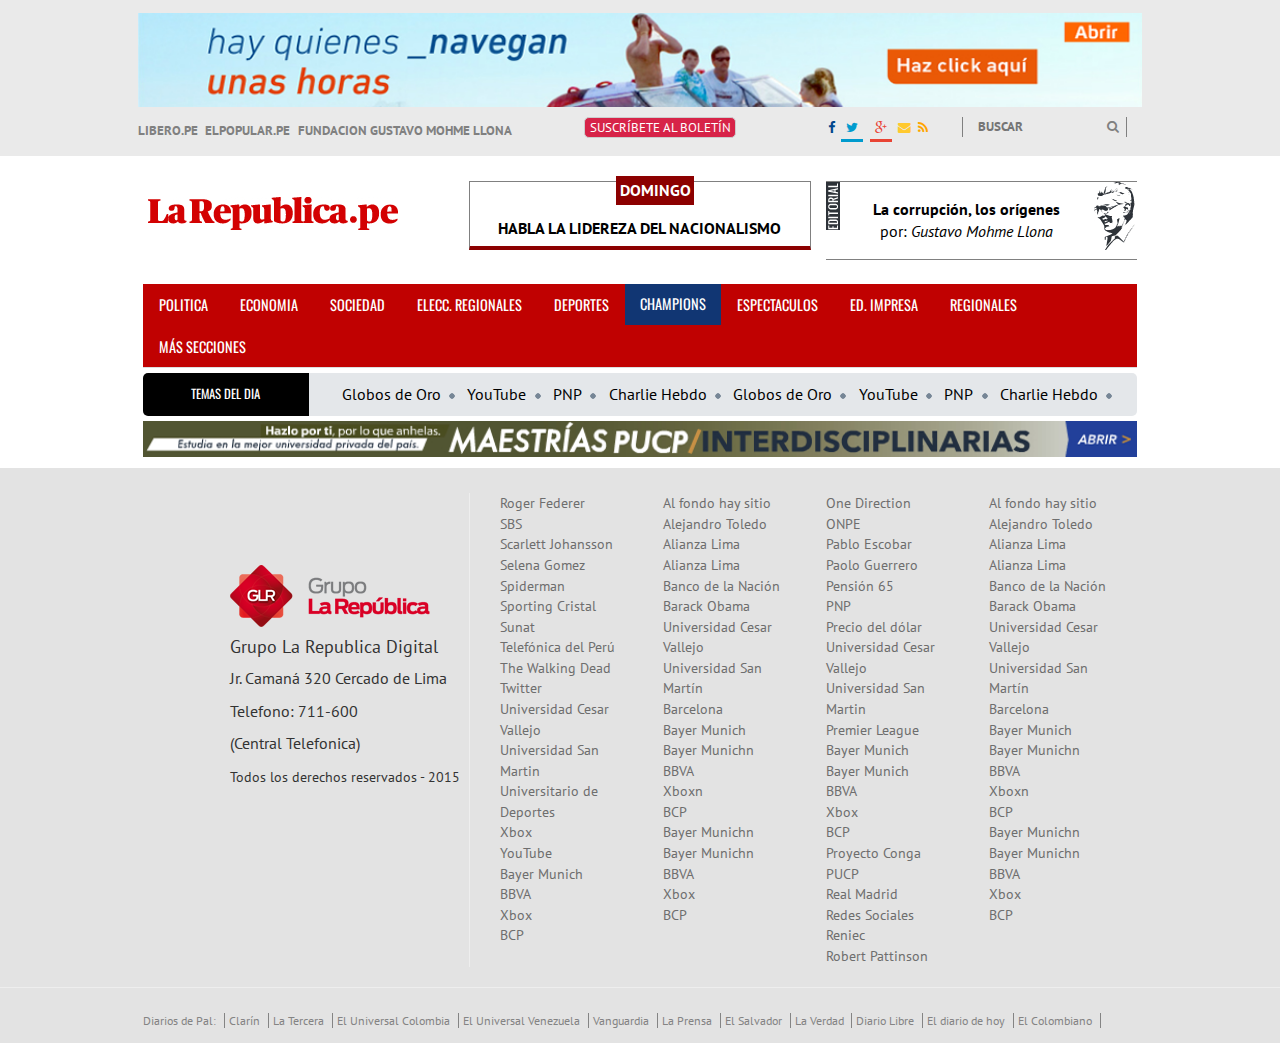
==== commit ed9358a9: "agregando cuadro base" ====
--- a/index.html
+++ b/index.html
@@ -3,14 +3,14 @@
 		<head>
 			<meta charset="UTF-8">
 			<meta http-equiv="X-UA-Compatible" content="IE=edge">
-			<meta name="viewport" content="width=device-width, initial-scale=1">
-			<title>La República</title>
-			<link rel="stylesheet" type="text/css" href="css/font-awesome.css">
-			<link href="http://fonts.googleapis.com/css?family=PT+Sans:400,700" rel="stylesheet" type="text/css">
+		  <meta name="viewport" content="width=device-width, initial-scale=1">
+		  <title>La República</title>
+		  <link rel="stylesheet" type="text/css" href="css/font-awesome.css">
+		  <link href="http://fonts.googleapis.com/css?family=PT+Sans:400,700" rel="stylesheet" type="text/css">
 			<link href="http://fonts.googleapis.com/css?family=Oswald:400,700" rel="stylesheet" type="text/css">
 			<link href="css/bootstrap.css" rel="stylesheet">
-			<link type="text/css" href="css/common.css" rel="stylesheet">
-		  <link type="text/css" href="css/main.css" rel="stylesheet">
+			<link type=text/css href="css/common.css" rel="stylesheet">
+		  <link type=text/css href="css/main.css" rel="stylesheet">
 		</head>
 		<body>
 			<header>
@@ -50,7 +50,7 @@
 				</div>
 			</header>
 			<div class="container">
-				<section id="header2">
+				<div id="header2">
 					<div class="laRepublica">
 						<div class="row">
 							<div class="col-lg-4 col-xs-12 cuno">
@@ -67,12 +67,12 @@
 							<div class="col-lg-4 col-xs-12 ctres">
 								<div class="manta">
 									<div class="cuadroDere">
-										<img src="image/img_editorial_text.jpg" class="image-left pull-left">
+										<img src="image/img_editorial_text.jpg" class="pull-left">
 										<div class="texto display-flex">
 											<a href="#" class="negrita">La corrupción, los orígenes</a></br>
 											<a href="#">por: <i>Gustavo Mohme Llona</i></a>
 										</div>
-										<img src="image/img_author.jpg" class="image-right pull-right">
+										<img src="image/img_author.jpg" class="pull-right">
 									</div>
 								</div>
 							</div>
@@ -117,695 +117,11 @@
 								<a href="#">PNP</a><img src="image/bullet.gif">
 							</div>
 					</div>
-					<div class="row visible-lg-block">
+					<div class="row">
 						<img class="center-block banner-header" src="image/banner-header.jpg" alt="publicidad">
 					</div>
-				</section>
-				<section class="principal_noticias">
-					<h1> GUERRA EN LA MUNICIPALIDAD DE LIMA METROPOLITANA</h1>
-					<div class="redes_sociales ">
-						<i class="fa fa-facebook iconos" aria-hidden="true"></i>
-						<i class="fa fa-twitter iconos" aria-hidden="true"></i>
-						<i class="fa fa-google-plus iconos" aria-hidden="true"></i>
-						<ul class="text_principal">
-							<li ><a href="#" >Hace 12 minutos</a></li>
-							<li ><a href="#" >POLÍTICA</a></li>
-						</ul>
-					</div>
-					<div class="row image_articulos">
-						<div class="col-lg-6 col-md-6 col-xs-12">
-							<div class="noticia_principal">
-								<div class="noticia_next">
-									<h2><a href="#"> JNE impulsará campaña en favor de la aprobación de la Reforma Electoral</a></h2>
-									<div class="redes_sociales ">
-										<i class="fa fa-facebook iconos" aria-hidden="true"></i>
-										<i class="fa fa-twitter iconos" aria-hidden="true"></i>
-										<i class="fa fa-google-plus iconos" aria-hidden="true"></i>
-										<ul>
-											<li ><a href="#">Hace 12 minutos</a></li>
-											<li ><a href="#">POLÍTICA</a></li>
-										</ul>
-									</div>
-									
-								</div>	
-							</div>
-						</div>
-						<div class="col-lg-6 col-md-6 col-xs-12">
-							<div class="noticia_secundario">
-								<div class="noticia_next_a">
-									<h3><a href="#">Martín Belaunde Lossio: Empresas vinculadas al empresario contrataron por s/.3 000 millones | FOTOS</a></h3>
-									<div class="redes_sociales">
-										<i class="fa fa-facebook iconos" aria-hidden="true"></i>
-										<i class="fa fa-twitter iconos" aria-hidden="true"></i>
-										<i class="fa fa-google-plus iconos" aria-hidden="true"></i>
-										<ul>
-											<li ><a href="#">Hace 12 minutos</a></li>
-											<li ><a href="#">POLÍTICA</a></li>
-										</ul>
-									</div>
-								</div>
-							</div>
-							<div class="noticia_secundario">
-								<div class="noticia_next_b">
-									<h3><a href="#">Mercado de pases 2015: altas, bajas y rumores de los equipos peruanos</a></h3>
-									<div class="redes_sociales">
-										<i class="fa fa-facebook iconos" aria-hidden="true"></i>
-										<i class="fa fa-twitter iconos" aria-hidden="true"></i>
-										<i class="fa fa-google-plus iconos" aria-hidden="true"></i>
-										<ul>
-											<li ><a href="#">Hace 12 minutos</a></li>
-											<li ><a href="#">POLÍTICA</a></li>
-										</ul>
-									</div>
-								</div>
-							</div>	
-						</div>
-					</div>
-				</section>
-				<section class="columnistas">
-					<span class="cabecera">COLUMNISTAS</span>						
-							<div class="row image-section-columnistas">		
-								<div class="col-lg-3 col-md-3 col-xs-6 texto1">
-									<div class="row">
-										<div class="col-lg-6">
-											<a href="#" class="cuadros-noticias">
-												<img class="imagens2" src="image/img_noticias_relacionadas_slider.jpg" alt="images-columnistas">
-												<p class="titulo-columnistas">Mario Vargas Llosa</p>
-												<p class="subtitulo-columnistas">Megarrenuncia apulpinante</p>
-											</a>
-										</div>
-										<div class="col-lg-6">
-											<a href="#" class="cuadros-noticias">
-												<img class="imagens2" src="image/img_noticias_relacionadas_slider.jpg" alt="images-columnistas">
-												<p class="titulo-columnistas">Mario Vargas Llosa</p>
-												<p class="subtitulo-columnistas">Megarrenuncia apulpinante</p>
-											</a>
-										</div>
-									</div>
-								</div>
-								<div class="col-lg-3 col-md-3 col-xs-6 texto1">
-									<div class="row">
-										<div class="col-lg-6">
-											<a href="#" class="cuadros-noticias">
-												<img class="imagens2" src="image/img_noticias_relacionadas_slider.jpg" alt="images-columnistas">
-												<p class="titulo-columnistas">Mario Vargas Llosa</p>
-												<p class="subtitulo-columnistas">Megarrenuncia apulpinante</p>
-											</a>
-										</div>
-										<div class="col-lg-6">
-											<a href="#" class="cuadros-noticias">
-												<img class="imagens2" src="image/img_noticias_relacionadas_slider.jpg" alt="images-columnistas">
-												<p class="titulo-columnistas">Mario Vargas Llosa</p>
-												<p class="subtitulo-columnistas">Megarrenuncia apulpinante</p>
-											</a>
-										</div>
-									</div>
-								</div>
-								<div class="col-lg-3 col-md-3 col-xs-6 texto1">
-									<div class="row">
-										<div class="col-lg-6">
-											<a href="#" class="cuadros-noticias">
-												<img class="imagens2" src="image/img_noticias_relacionadas_slider.jpg" alt="images-columnistas">
-												<p class="titulo-columnistas">Mario Vargas Llosa</p>
-												<p class="subtitulo-columnistas">Megarrenuncia apulpinante</p>
-											</a>
-										</div>
-										<div class="col-lg-6">
-											<a href="#" class="cuadros-noticias">
-												<img class="imagens2" src="image/img_noticias_relacionadas_slider.jpg" alt="images-columnistas">
-												<p class="titulo-columnistas">Mario Vargas Llosa</p>
-												<p class="subtitulo-columnistas">Megarrenuncia apulpinante</p>
-											</a>
-										</div>
-									</div>
-								</div>
-								<div class="col-lg-3 col-md-3 col-xs-6 texto1">
-									<div class="row">
-										<div class="col-lg-6">
-											<a href="#" class="cuadros-noticias">
-												<img class="imagens2" src="image/img_noticias_relacionadas_slider.jpg" alt="images-columnistas">
-												<p class="titulo-columnistas">Mario Vargas Llosa</p>
-												<p class="subtitulo-columnistas">Megarrenuncia apulpinante</p>
-											</a>
-										</div>
-										<div class="col-lg-6">
-											<a href="#" class="cuadros-noticias">
-												<img class="imagens2" src="image/img_noticias_relacionadas_slider.jpg" alt="images-columnistas">
-												<p class="titulo-columnistas">Mario Vargas Llosa</p>
-												<p class="subtitulo-columnistas">Megarrenuncia apulpinante</p>
-											</a>
-										</div>
-									</div>
-								</div>
-								</div>
-								<div class="row image-section-columnistas">		
-								<div class="col-lg-3 col-md-3 col-xs-6 texto1">
-									<div class="row">
-										<div class="col-lg-6">
-											<a href="#" class="cuadros-noticias">
-												<img class="imagens2" src="image/img_noticias_relacionadas_slider.jpg" alt="images-columnistas">
-												<p class="titulo-columnistas">Mario Vargas Llosa</p>
-												<p class="subtitulo-columnistas">Megarrenuncia apulpinante</p>
-											</a>
-										</div>
-										<div class="col-lg-6">
-											<a href="#" class="cuadros-noticias">
-												<img class="imagens2" src="image/img_noticias_relacionadas_slider.jpg" alt="images-columnistas">
-												<p class="titulo-columnistas">Mario Vargas Llosa</p>
-												<p class="subtitulo-columnistas">Megarrenuncia apulpinante</p>
-											</a>
-										</div>
-									</div>
-								</div>
-								<div class="col-lg-3 col-md-3 col-xs-6 texto1">
-									<div class="row">
-										<div class="col-lg-6">
-											<a href="#" class="cuadros-noticias">
-												<img class="imagens2" src="image/img_noticias_relacionadas_slider.jpg" alt="images-columnistas">
-												<p class="titulo-columnistas">Mario Vargas Llosa</p>
-												<p class="subtitulo-columnistas">Megarrenuncia apulpinante</p>
-											</a>
-										</div>
-										<div class="col-lg-6">
-											<a href="#" class="cuadros-noticias">
-												<img class="imagens2" src="image/img_noticias_relacionadas_slider.jpg" alt="images-columnistas">
-												<p class="titulo-columnistas">Mario Vargas Llosa</p>
-												<p class="subtitulo-columnistas">Megarrenuncia apulpinante</p>
-											</a>
-										</div>
-									</div>
-								</div>
-								<div class="col-lg-3 col-md-3 col-xs-6 texto1">
-									<div class="row">
-										<div class="col-lg-6">
-											<a href="#" class="cuadros-noticias">
-												<img class="imagens2" src="image/img_noticias_relacionadas_slider.jpg" alt="images-columnistas">
-												<p class="titulo-columnistas">Mario Vargas Llosa</p>
-												<p class="subtitulo-columnistas">Megarrenuncia apulpinante</p>
-											</a>
-										</div>
-										<div class="col-lg-6">
-											<a href="#" class="cuadros-noticias">
-												<img class="imagens2" src="image/img_noticias_relacionadas_slider.jpg" alt="images-columnistas">
-												<p class="titulo-columnistas">Mario Vargas Llosa</p>
-												<p class="subtitulo-columnistas">Megarrenuncia apulpinante</p>
-											</a>
-										</div>
-									</div>
-								</div>
-								<div class="col-lg-3 col-md-3 col-xs-6 texto1">
-									<div class="row">
-										<div class="col-lg-6">
-											<a href="#" class="cuadros-noticias">
-												<img class="imagens2" src="image/img_noticias_relacionadas_slider.jpg" alt="images-columnistas">
-												<p class="titulo-columnistas">Mario Vargas Llosa</p>
-												<p class="subtitulo-columnistas">Megarrenuncia apulpinante</p>
-											</a>
-										</div>
-										<div class="col-lg-6">
-											<a href="#" class="cuadros-noticias">
-												<img class="imagens2" src="image/img_noticias_relacionadas_slider.jpg" alt="images-columnistas">
-												<p class="titulo-columnistas">Mario Vargas Llosa</p>
-												<p class="subtitulo-columnistas">Megarrenuncia apulpinante</p>
-											</a>
-										</div>
-									</div>
-								</div>
-								</div>		
-				</section>
-				<section class="H07-noticias-destacadas">
-						<div class="row">
-							<div class="col-lg-8">
-								<div class="row noticias-destacadas">
-										<div class="col-lg-6 col-md-6">
-												<div class="img-thumbnail">
-													 <h3 class="titulo-destadas">Mercado de Pases 2015</h3>
-													 <div class="image-noticias">
-													 		<h3 class="lista-noticias"><a href="#">Mercado de pases 2015:altas, bajas y rumores de los equipos peruanos</a></h3>
-													 </div>
-														<p><span>Todo sobre</span><a href="#" >Mercado de Pases 2015</a></p>
-												</div>
-										</div>
-										<div class="col-lg-6 col-md-6">
-												<div class="img-thumbnail">
-													 <h3 class="titulo-destadas">Mercado de Pases 2015</h3>
-													 <div class="image-noticias">
-													 		<h3 class="lista-noticias"><a href="#">Mercado de pases 2015:altas, bajas y rumores de los equipos peruanons | VIDEO</a></h3>
-													 </div>
-														<p><span>Todo sobre</span><a href="#" > Mercado de Pases 2015</a></p>
-												</div>
-										</div>
-								</div>
-								<div class="row noticias-destacadas">
-										<div class="col-lg-6 col-md-6">
-												<div class="img-thumbnail">
-													 <h3 class="titulo-destadas">Mercado de Pases 2015</h3>
-													 <div class="image-noticias">
-													 		<h3 class="lista-noticias"><a href="#">Mercado de pases 2015:altas, bajas y rumores de los equipos peruanos</a></h3>
-													 </div>
-														<p><span>Todo sobre</span><a href="#" > Mercado de Pases 2015</a></p>
-												</div>
-										</div>
-										<div class="col-lg-6 col-md-6">
-												<div class="img-thumbnail">
-													 <h3 class="titulo-destadas">Mercado de Pases 2015</h3>
-													 <div class="image-noticias">
-													 		<h3 class="lista-noticias"><a href="#">Mercado de pases 2015:altas, bajas y rumores de los equipos peruanons | VIDEO</a></h3>
-													 </div>
-														<p><span>Todo sobre</span><a href="#" > Mercado de Pases 2015</a></p>
-												</div>
-										</div>
-								</div>
-							</div>
-							<div class="col-md-4">
-								<section id="publicidadysubscripcion" class="hidden-sm hidden-xs">
-									<img class="img-responsive" alt="Imagen responsive" src="image/banner-aside-home.jpg" alt="publicidadcuponidad">
-								</section>
-							</div>
-						</div>
-				</section>
-				<section class="H08-ultimas-noticias">
-					<div class="row">
-							<div class="col-lg-8">
-								<div class="row noticias-destacadas">
-										<div class="col-lg-6 col-md-6 col-xs-12">
-											
-										</div>
-								</div>
-							</div>
-					</div>					
-				</section>
+				</div>
 			</div>
-
-			<!-- Aweita -->
-		<section>
-			<div class="container">
-				<div class="row">
-	      			<div class="col-md-8">
-	      			</div>
-	      			<div class="col-md-4 hidden-xs hidden-sm borde">
-		      			<div class="imagenaweita">
-		      				<img  src="image/logo_aweita.jpg">
-		      			</div>
-	      				<div class="media">
-	  						<div class="media-left">
-		    					<a href="#">
-		      					<img class="media-object" src="image/img_aweita.jpg" alt="img_aweita.jpg">
-		    					</a>
-		  					</div>
-		  					<div class="media-body">
-		    					<p class="media-heading"><a href="#">
-								Juan Román Riquelme, el adiós al "Último 10" de Argentina</a></p>
-		 				 	</div>
-						</div>
-						<div class="media">
-	  						<div class="media-left">
-		    					<a href="#">
-		      					<img class="media-object" src="image/img_aweita.jpg" alt="img_aweita.jpg">
-		    					</a>
-		  					</div>
-		  					<div class="media-body">
-		    					<p class="media-heading"><a href="#">
-								Juan Román Riquelme, el adiós al "Último 10" de Argentina</a></p>
-		 				 	</div>
-						</div>
-						<div class="media">
-	  						<div class="media-left">
-		    					<a href="#">
-		      					<img class="media-object" src="image/img_aweita.jpg" alt="img_aweita.jpg">
-		    					</a>
-		  					</div>
-		  					<div class="media-body">
-		    					<p class="media-heading"><a href="#">
-								Juan Román Riquelme, el adiós al "Último 10" de Argentina</a></p>
-		 				 	</div>
-						</div>
-						<div class="media">
-	  						<div class="media-left">
-		    					<a href="#">
-		      					<img class="media-object" src="image/img_aweita.jpg" alt="img_aweita.jpg">
-		    					</a>
-		  					</div>
-		  					<div class="media-body">
-		    					<p class="media-heading"><a href="#">
-								Juan Román Riquelme, el adiós al "Último 10" de Argentina</a></p>
-		 				 	</div>
-						</div>
-						<div class="text-center margin-top">
-							<span>Más en </span><a class="morado">Aweita.pe</a>
-							<div class="linea"></div>
-						</div>				
-	     		 	</div>
-	    		</div>
-			</div>
-		</section>
-	<!-- Fotos descatadas -->
-		<section>
-			<div class="container">
-				<div class="row">
-	      			<div class="col-md-8">
-	      			</div>
-	      			<div class="col-md-4 hidden-xs hidden-sm">
-		      			<div class="foto-destacada"></div>
-		      			<strong><a href="#">Líneas de Nasca: admiten prisión preventiva de 6 meses para activista de Greenpeace | FOTOS</a></strong>
-	      				<div class="media">
-	  						<div class="media-left">
-		    					<a href="#">
-		      					<img class="media-object" src="image/img_fotodes.jpg" alt="img_fotodes.jpg">
-		    					</a>
-		  					</div>
-		  					<div class="media-body">
-		    					<strong class="media-heading"><a href="#">
-								Uchuraccay: El pueblo que recibe con flores a quienes llegan a pie | FOTOS</a></strong>
-		 				 	</div>
-						</div>
-					    <div class="media">
-	  						<div class="media-left">
-		    					<a href="#">
-		      					<img class="media-object" src="image/img_fotodes.jpg" alt="img_fotodes.jpg">
-		    					</a>
-		  					</div>
-		  					<div class="media-body">
-		    					<strong class="media-heading"><a href="#">
-								Alianza Lima vs Fénix: íntimos ganaron 1-0 en "Noche Blanquiazul"| VIDEO Y FOTOS</a></strong>
-		 				 	</div>
-						</div>
-						<div class="media">
-		  					<div class="media-left">
-			    				<a href="#">
-			      				<img class="media-object" src="image/img_fotodes.jpg" alt="img_fotodes.jpg">
-			    				</a>
-			  				</div>
-		  					<div class="media-body">
-		    				<strong class="media-heading"><a href="#">
-								Alianza Lima vs Fénix: íntimos ganaron 1-0 en "Noche Blanquiazul"| VIDEO Y FOTOS</a></strong>
-		 					</div>
-		 					<div class="border-bottom"></div>
-						</div>
-					</div>			
-	    		</div>
-			</div>
-		</section>
-	<!--Aqui va a la que le toque infografias-->	
-	<!-- Especiales -->
-		<section>
-			<div class="container">
-				<div class="row">
-	      			<div class="col-md-8">
-	      			</div>
-	      			<div class="col-md-4 hidden-xs hidden-sm">
-	      				<div class="text-center">
-	      					<div class="img_especiales_aside"></div>
-	      					<div class="opacity text-center">
-	      						<strong><a href="#">Régimen Laboral juvenil</a></strong>
-	      					</div>
-	      				</div>
-	      				<div class="text-center">
-	      					<div class="img_especiales_aside"></div>
-	      					<div class="opacity text-center">
-	      						<strong><a href="#">Régimen Laboral juvenil</a></strong>
-	      					</div>
-	      				</div>
-	      				<div class="text-center">
-	      					<div class="img_especiales_aside"></div>
-	      					<div class="opacity text-center">
-	      						<strong><a href="#">Régimen Laboral juvenil</a></strong>
-	      					</div>
-	      				</div>
-	      				<div class="text-center">
-	      					<div class="img_especiales_aside"></div>
-	      					<div class="opacity_espcies text-center">
-	      						<strong><a href="#">Especies peruanas en peligro de extinción</a></strong>
-	      					</div>
-	      				</div>
-	      			<div class="border-botton-esp"></div>	
-	      			</div>
-				</div>
-			</div>			
-		</section>
-	<!-- Carlincaturas -->
-		<section>
-			<div class="container">
-				<div class="row">
-	      			<div class="col-md-8">
-	      			</div>
-	      			<div class="col-xs-12 col-sm-6 col-md-4">
-	      				<div class="text-center">
-	      					<strong><a href="#">Carlincaturas 30-01-2015</a></strong>
-	      					<div class="img_carlincatura" alt="img_carlincatura">
-	      					</div>
-	      					<div class="text-center">
-	      						<strong><a href="#">Todas las Carlincaturas</a></strong>
-	      					</div>
-	      				</div>
-	      				<div class="border-bottom"></div>	
-	      			</div>
-				</div>
-			</div>			
-		</section>
-	<!-- Nuestros Blogueros -->
-		<section>
-			<div class="container">
-				<div class="row">
-	      			<div class="col-md-8">
-	      			</div>
-	      			<div class="col-xs-12 col-sm-6 col-md-4">
-	      				<div class="media">
-	  						<div class="media-left">
-		    					<a href="#">
-		      					<img class="media-object" src="image/img_blogueros.jpg" alt="img_blogueros.jpg">
-		    					</a>
-		  					</div>
-		  					<div class="media-body">
-		  						<a href="#" class="subrayado-blog">Augusto Álvarez Rodrich</a>
-		    					<p><strong class="media-heading"><a href="#">
-								Charlie Hebdo, historia que no debe repetirse</a></strong></p>
-		 				 	</div>
-						</div>
-						<div class="media">
-	  						<div class="media-left">
-		    					<a href="#">
-		      					<img class="media-object" src="image/img_blogueros.jpg" alt="img_blogueros.jpg">
-		    					</a>
-		  					</div>
-		  					<div class="media-body">
-		  						<a href="#" class="subrayado-blog">Augusto Álvarez Rodrich</a>
-		    					<p><strong class="media-heading"><a href="#">
-								Charlie Hebdo, historia que no debe repetirse</a></strong></p>
-		 				 	</div>
-						</div>
-						<div class="media">
-	  						<div class="media-left">
-		    					<a href="#">
-		      					<img class="media-object" src="image/img_blogueros.jpg" alt="img_blogueros.jpg">
-		    					</a>
-		  					</div>
-		  					<div class="media-body">
-		  						<a href="#" class="subrayado-blog">Augusto Álvarez Rodrich</a>
-		    					<p><strong class="media-heading"><a href="#">
-								Charlie Hebdo, historia que no debe repetirse</a></strong></p>
-		 				 	</div>
-						</div>
-						<div class="border-bottom"></div>
-					</div>			
-	    		</div>
-			</div>
-		</section>
-	<!--Aqui va a la que le toque preguntas de hoy y ayer-->		
-	<!-- libero.pe -->
-		<section>
-			<div class="container">
-				<div class="row">
-	      			<div class="col-md-8">
-	      			</div>
-	      			<div class="col-md-4 hidden-xs hidden-sm borde">
-	      			<div class="imagenaweita">
-	      				<img  src="image/logo_libero.jpg">
-	      			</div>
-	      				<div class="media">
-	  						<div class="media-left">
-		    					<a href="#">
-		      					<img class="media-object" src="image/img_aweita.jpg" alt="img_aweita.jpg">
-		    					</a>
-		  					</div>
-		  					<div class="media-body">
-		    					<p class="media-heading"><a href="#">
-								Fiorentina empató 1-1 en su visita al Genoa con gran actuación de Juan Vargas[VIDEO]</a></p>
-		 				 	</div>
-						</div>
-						<div class="media">
-	  						<div class="media-left">
-		    					<a href="#">
-		      					<img class="media-object" src="image/img_aweita.jpg" alt="img_aweita.jpg">
-		    					</a>
-		  					</div>
-		  					<div class="media-body">
-		    					<p class="media-heading"><a href="#">
-								Juan Román Riquelme, el adiós al 'Último 10' de Argentina</a></p>
-		 				 	</div>
-						</div>
-						<div class="media">
-	  						<div class="media-left">
-		    					<a href="#">
-		      					<img class="media-object" src="image/img_aweita.jpg" alt="img_aweita.jpg">
-		    					</a>
-		  					</div>
-		  					<div class="media-body">
-		    					<p class="media-heading"><a href="#">
-								Juan Román Riquelme, el adiós al 'Último 10' de Argentina</a></p>
-		 				 	</div>
-						</div>
-						<div class="media">
-	  						<div class="media-left">
-		    					<a href="#">
-		      					<img class="media-object" src="image/img_aweita.jpg" alt="img_aweita.jpg">
-		    					</a>
-		  					</div>
-		  					<div class="media-body">
-		    					<p class="media-heading"><a href="#">
-								Juan Román Riquelme, el adiós al 'Último 10' de Argentina</a></p>
-		 				 	</div>
-						</div>
-						<div class="text-center margin-top">
-							<span>Más en </span><a href="#" class="red">Libero.pe</a>
-							<div class="lineados"></div>
-						</div>					
-	     		 	</div>
-	    		</div>
-			</div>
-		</section>
-	<!-- el popular -->
-		<section>
-			<div class="container">
-				<div class="row">
-	      			<div class="col-md-8">
-	      			</div>
-	      			<div class="col-md-4 hidden-xs hidden-sm borde">
-	      			<div class="imagenaweita">
-	      				<img  src="image/logo_popular.jpg">
-	      			</div>
-	      				<div class="media">
-	  						<div class="media-left">
-		    					<a href="#">
-		      					<img class="media-object" src="image/img_aweita.jpg" alt="img_aweita.jpg">
-		    					</a>
-		  					</div>
-		  					<div class="media-body">
-		    					<p class="media-heading">
-								<a href="#">Fiorentina empató 1-1 en su visita al Genoa con gran actuación de Juan Vargas[VIDEO]</a></p>
-		 				 	</div>
-						</div>
-						<div class="media">
-	  						<div class="media-left">
-		    					<a href="#">
-		      					<img class="media-object" src="image/img_aweita.jpg" alt="img_aweita.jpg">
-		    					</a>
-		  					</div>
-		  					<div class="media-body">
-		    					<p class="media-heading">
-								<a href="#">Juan Román Riquelme, el adiós al 'Último 10' de Argentina</a></p>
-		 				 	</div>
-						</div>
-						<div class="media">
-	  						<div class="media-left">
-		    					<a href="#">
-		      					<img class="media-object" src="image/img_aweita.jpg" alt="img_aweita.jpg">
-		    					</a>
-		  					</div>
-		  					<div class="media-body">
-		    					<p class="media-heading">
-								<a href="#">Juan Román Riquelme, el adiós al 'Último 10' de Argentina</a></p>
-		 				 	</div>
-						</div>
-						<div class="media">
-	  						<div class="media-left">
-		    					<a href="#">
-		      					<img class="media-object" src="image/img_aweita.jpg" alt="img_aweita.jpg">
-		    					</a>
-		  					</div>
-		  					<div class="media-body">
-		    					<p class="media-heading">
-								<a href="#">Juan Román Riquelme, el adiós al 'Último 10' de Argentina</p>
-		 				 	</div>
-						</div>	
-						<div class="text-center margin-top">
-							<span>Más en </span><a href="#" class="red">elPopular.pe</a>
-							<div class="lineatres"></div>
-						</div>				
-	     		 	</div>
-	    		</div>
-			</div>
-		</section>
-	<!-- wapa -->
-		<section>
-			<div class="container">
-				<div class="row">
-	      			<div class="col-md-8">
-	      			</div>
-	      			<div class="col-md-4 hidden-xs hidden-sm borde">
-	      			<div class="imagenaweita">
-	      				<img  src="image/logo_wapa.jpg">
-	      			</div>
-	      				<div class="media">
-	  						<div class="media-left">
-		    					<a href="#">
-		      					<img class="media-object" src="image/img_aweita.jpg" alt="img_aweita.jpg">
-		    					</a>
-		  					</div>
-		  					<div class="media-body">
-		    					<p class="media-heading">
-								<a href="">Fiorentina empató 1-1 en su visita al Genoa con gran actuación de Juan Vargas[VIDEO]</a></p>
-		 				 	</div>
-						</div>
-						<div class="media">
-	  						<div class="media-left">
-		    					<a href="#">
-		      					<img class="media-object" src="image/img_aweita.jpg" alt="img_aweita.jpg">
-		    					</a>
-		  					</div>
-		  					<div class="media-body">
-		    					<p class="media-heading">
-								<a href="">Juan Román Riquelme, el adiós al 'Último 10' de Argentina</a></p>
-		 				 	</div>
-						</div>
-						<div class="media">
-	  						<div class="media-left">
-		    					<a href="#">
-		      					<img class="media-object" src="image/img_aweita.jpg" alt="img_aweita.jpg">
-		    					</a>
-		  					</div>
-		  					<div class="media-body">
-		    					<p class="media-heading">
-								<a href="">Juan Román Riquelme, el adiós al 'Último 10' de Argentina</a></p>
-		 				 	</div>
-						</div>
-						<div class="media">
-	  						<div class="media-left">
-		    					<a href="#">
-		      					<img class="media-object" src="image/img_aweita.jpg" alt="img_aweita.jpg">
-		    					</a>
-		  					</div>
-		  					<div class="media-body">
-		    					<p class="media-heading">
-								<a href="">Juan Román Riquelme, el adiós al 'Último 10' de Argentina</a></p>
-		 				 	</div>
-						</div>
-						<div class="text-center margin-top">
-							<span>Más en </span><a href="" class="red">Wapa.pe</a>
-							<div class="lineados"></div>
-						</div>					
-	     		 	</div>
-	    		</div>
-			</div>
-		</section>		
-
-
-
-
-
-
-
-
 
 			<footer>
 				<div class="ft-big visible-lg-block">
@@ -934,6 +250,6 @@
 			</footer>
 
 			<script src="js/jquery.min.js"></script>
-	   	<script src="js/bootstrap.min.js"></script>
+	   		<script src="js/bootstrap.min.js"></script>
 		</body>
 	</html>
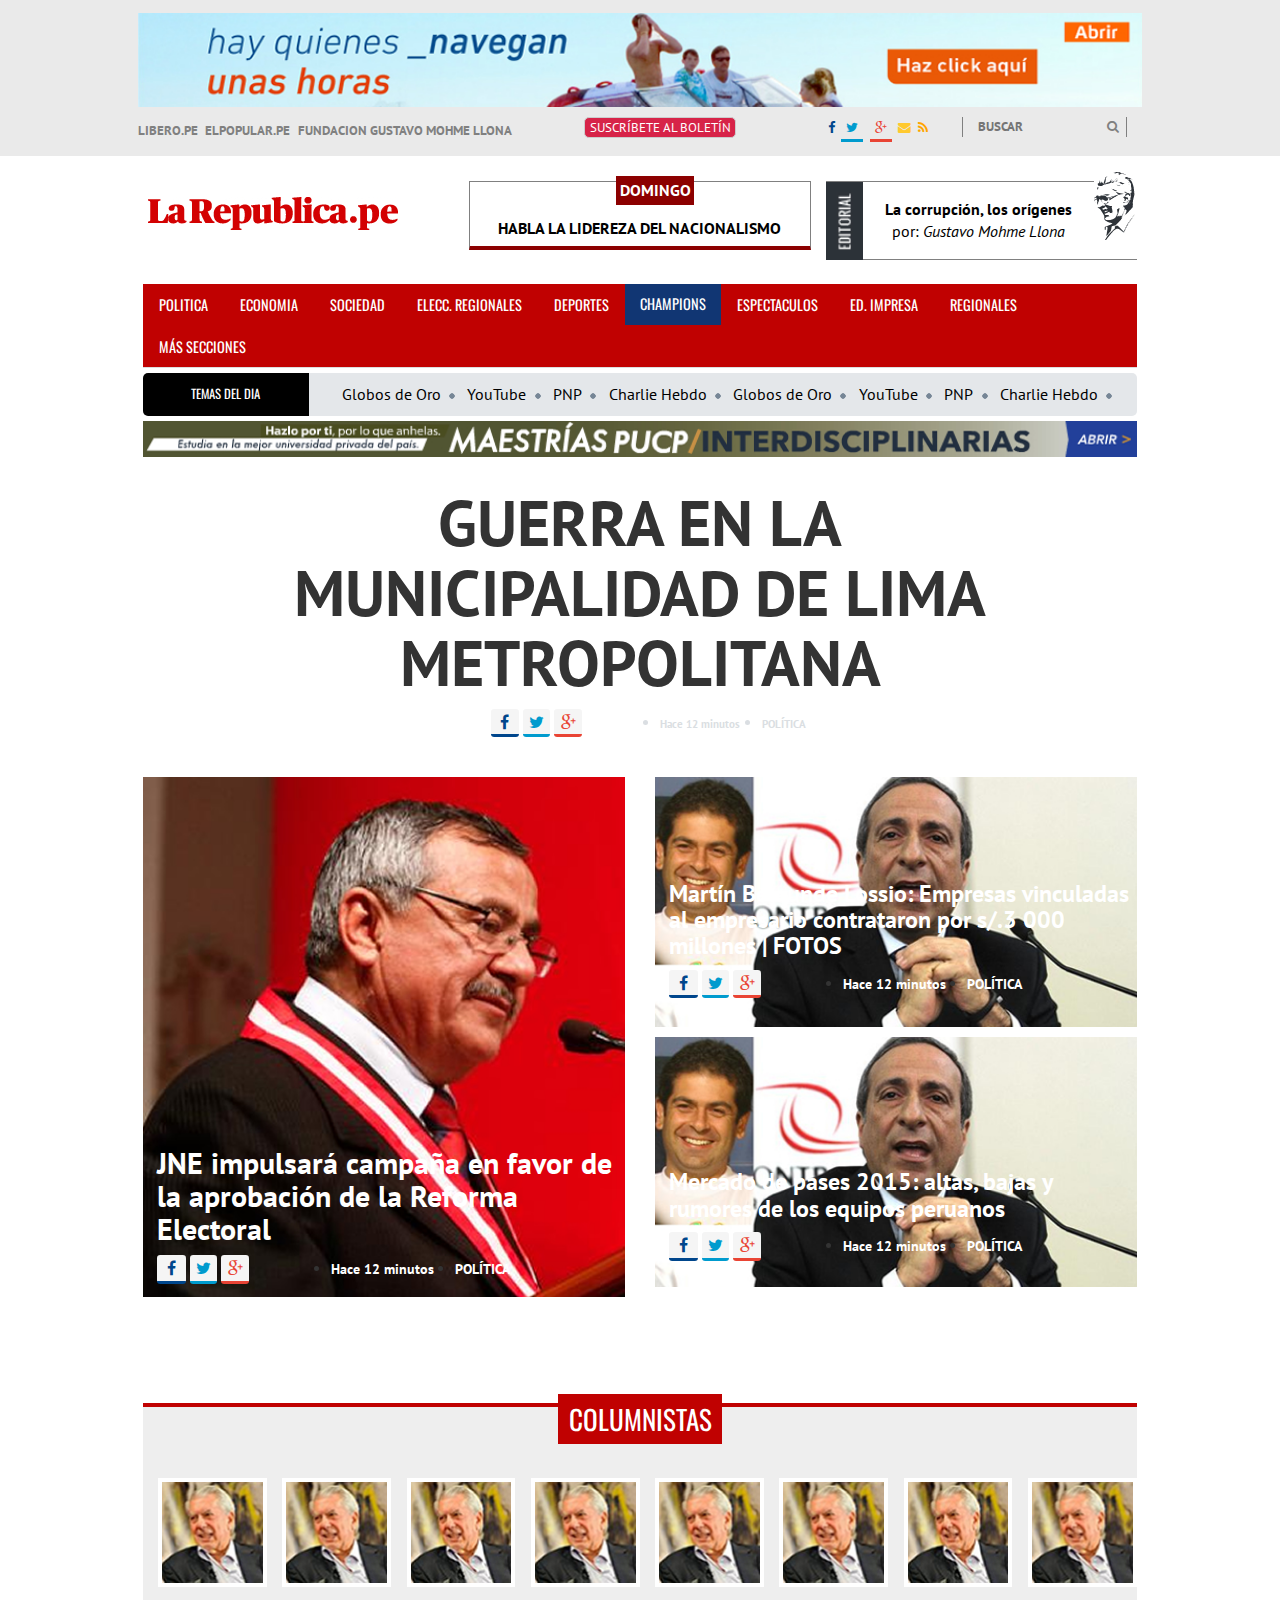
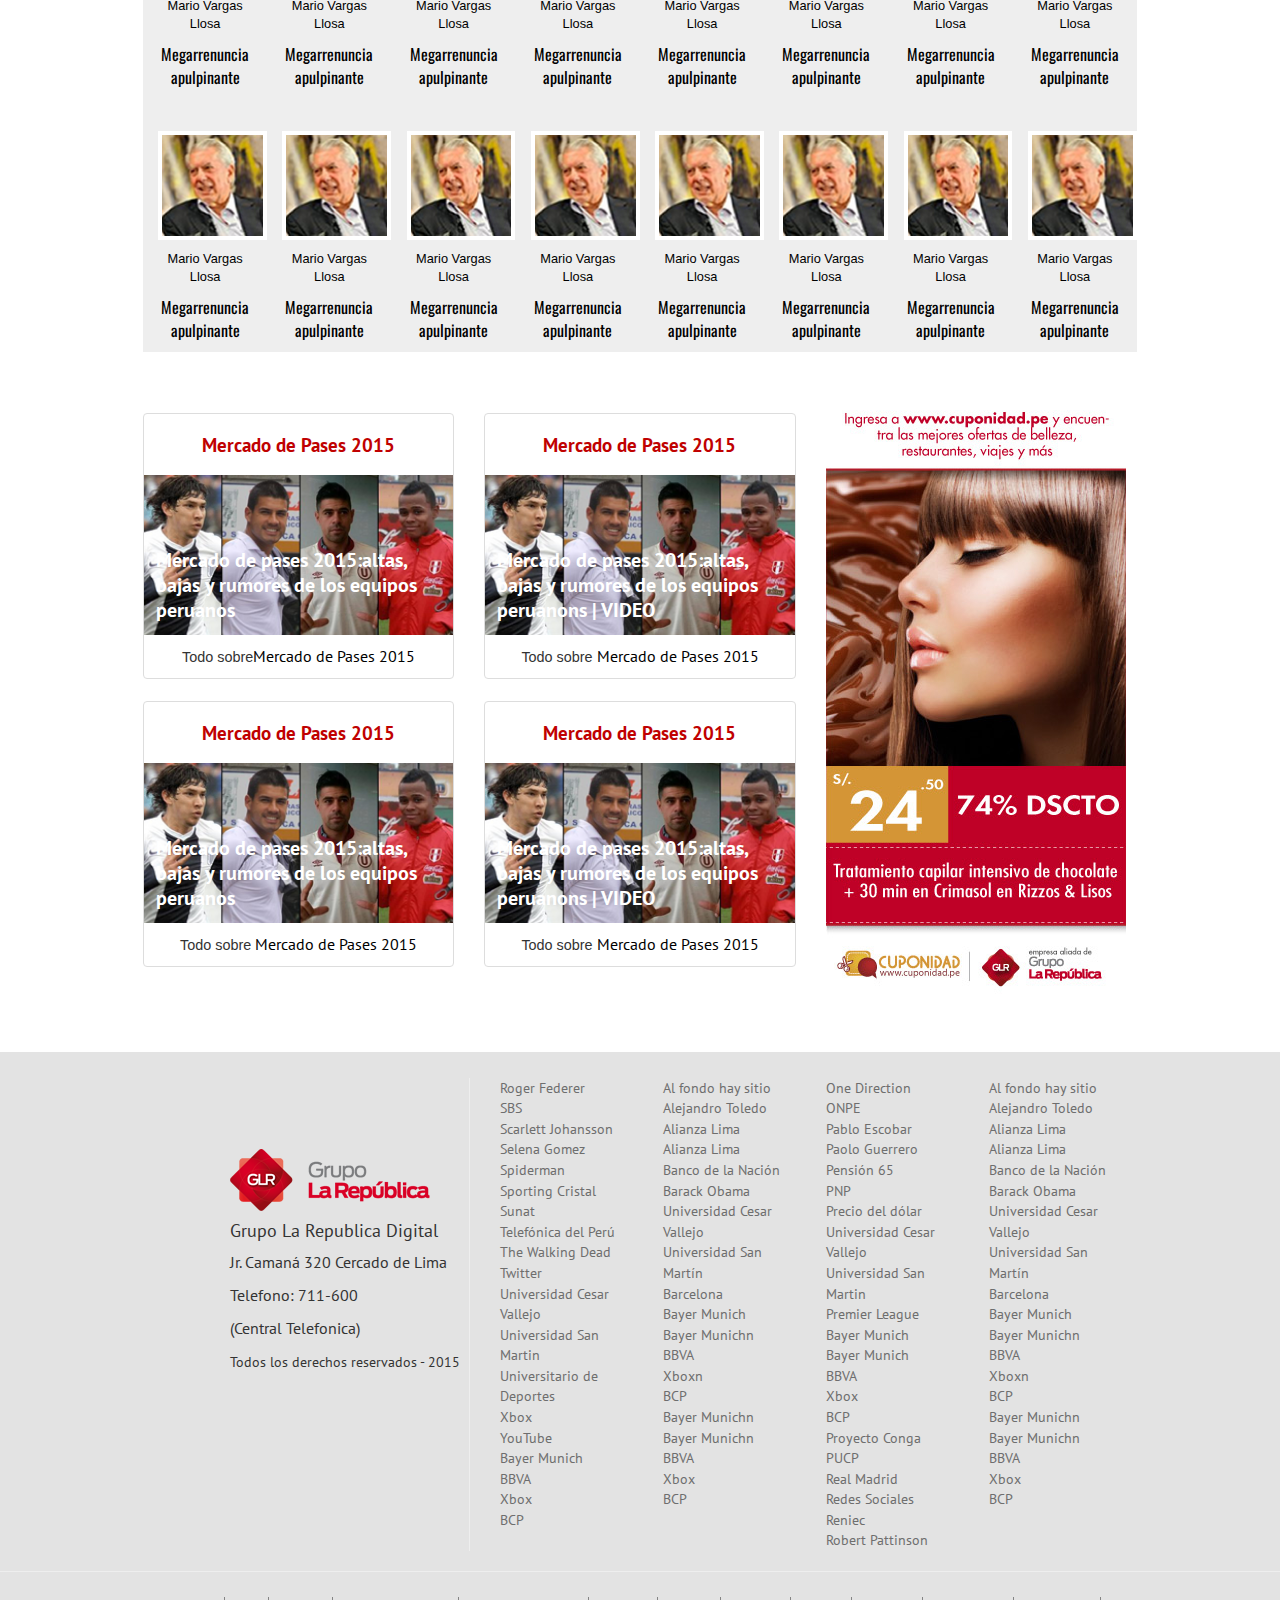
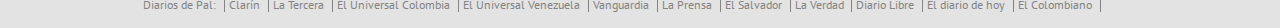
==== commit 8a59438a: "agregando info destacados" ====
--- a/index.html
+++ b/index.html
@@ -3,14 +3,14 @@
 		<head>
 			<meta charset="UTF-8">
 			<meta http-equiv="X-UA-Compatible" content="IE=edge">
-		  <meta name="viewport" content="width=device-width, initial-scale=1">
-		  <title>La República</title>
-		  <link rel="stylesheet" type="text/css" href="css/font-awesome.css">
-		  <link href="http://fonts.googleapis.com/css?family=PT+Sans:400,700" rel="stylesheet" type="text/css">
+			<meta name="viewport" content="width=device-width, initial-scale=1">
+			<title>La República</title>
+			<link rel="stylesheet" type="text/css" href="css/font-awesome.css">
+			<link href="http://fonts.googleapis.com/css?family=PT+Sans:400,700" rel="stylesheet" type="text/css">
 			<link href="http://fonts.googleapis.com/css?family=Oswald:400,700" rel="stylesheet" type="text/css">
 			<link href="css/bootstrap.css" rel="stylesheet">
-			<link type=text/css href="css/common.css" rel="stylesheet">
-		  <link type=text/css href="css/main.css" rel="stylesheet">
+			<link type="text/css" href="css/common.css" rel="stylesheet">
+		  <link type="text/css" href="css/main.css" rel="stylesheet">
 		</head>
 		<body>
 			<header>
@@ -50,7 +50,7 @@
 				</div>
 			</header>
 			<div class="container">
-				<div id="header2">
+				<section id="header2">
 					<div class="laRepublica">
 						<div class="row">
 							<div class="col-lg-4 col-xs-12 cuno">
@@ -67,12 +67,12 @@
 							<div class="col-lg-4 col-xs-12 ctres">
 								<div class="manta">
 									<div class="cuadroDere">
-										<img src="image/img_editorial_text.jpg" class="pull-left">
+										<img src="image/img_editorial_text.jpg" class="image-left pull-left">
 										<div class="texto display-flex">
 											<a href="#" class="negrita">La corrupción, los orígenes</a></br>
 											<a href="#">por: <i>Gustavo Mohme Llona</i></a>
 										</div>
-										<img src="image/img_author.jpg" class="pull-right">
+										<img src="image/img_author.jpg" class="image-right pull-right">
 									</div>
 								</div>
 							</div>
@@ -117,10 +117,284 @@
 								<a href="#">PNP</a><img src="image/bullet.gif">
 							</div>
 					</div>
+					<div class="row visible-lg-block">
+						<img class="center-block banner-header" src="image/banner-header.jpg" alt="publicidad">
+					</div>
+				</section>
+				<section class="principal_noticias">
+					<h1> GUERRA EN LA MUNICIPALIDAD DE LIMA METROPOLITANA</h1>
+					<div class="redes_sociales ">
+						<i class="fa fa-facebook iconos" aria-hidden="true"></i>
+						<i class="fa fa-twitter iconos" aria-hidden="true"></i>
+						<i class="fa fa-google-plus iconos" aria-hidden="true"></i>
+						<ul class="text_principal">
+							<li ><a href="#" >Hace 12 minutos</a></li>
+							<li ><a href="#" >POLÍTICA</a></li>
+						</ul>
+					</div>
+					<div class="row image_articulos">
+						<div class="col-lg-6 col-md-6 col-xs-12">
+							<div class="noticia_principal">
+								<div class="noticia_next">
+									<h2><a href="#"> JNE impulsará campaña en favor de la aprobación de la Reforma Electoral</a></h2>
+									<div class="redes_sociales ">
+										<i class="fa fa-facebook iconos" aria-hidden="true"></i>
+										<i class="fa fa-twitter iconos" aria-hidden="true"></i>
+										<i class="fa fa-google-plus iconos" aria-hidden="true"></i>
+										<ul>
+											<li ><a href="#">Hace 12 minutos</a></li>
+											<li ><a href="#">POLÍTICA</a></li>
+										</ul>
+									</div>
+									
+								</div>	
+							</div>
+						</div>
+						<div class="col-lg-6 col-md-6 col-xs-12">
+							<div class="noticia_secundario">
+								<div class="noticia_next_a">
+									<h3><a href="#">Martín Belaunde Lossio: Empresas vinculadas al empresario contrataron por s/.3 000 millones | FOTOS</a></h3>
+									<div class="redes_sociales">
+										<i class="fa fa-facebook iconos" aria-hidden="true"></i>
+										<i class="fa fa-twitter iconos" aria-hidden="true"></i>
+										<i class="fa fa-google-plus iconos" aria-hidden="true"></i>
+										<ul>
+											<li ><a href="#">Hace 12 minutos</a></li>
+											<li ><a href="#">POLÍTICA</a></li>
+										</ul>
+									</div>
+								</div>
+							</div>
+							<div class="noticia_secundario">
+								<div class="noticia_next_b">
+									<h3><a href="#">Mercado de pases 2015: altas, bajas y rumores de los equipos peruanos</a></h3>
+									<div class="redes_sociales">
+										<i class="fa fa-facebook iconos" aria-hidden="true"></i>
+										<i class="fa fa-twitter iconos" aria-hidden="true"></i>
+										<i class="fa fa-google-plus iconos" aria-hidden="true"></i>
+										<ul>
+											<li ><a href="#">Hace 12 minutos</a></li>
+											<li ><a href="#">POLÍTICA</a></li>
+										</ul>
+									</div>
+								</div>
+							</div>	
+						</div>
+					</div>
+				</section>
+				<section class="columnistas">
+					<span class="cabecera">COLUMNISTAS</span>						
+							<div class="row image-section-columnistas">		
+								<div class="col-lg-3 col-md-3 col-xs-6 texto1">
+									<div class="row">
+										<div class="col-lg-6">
+											<a href="#" class="cuadros-noticias">
+												<img class="imagens2" src="image/img_noticias_relacionadas_slider.jpg" alt="images-columnistas">
+												<p class="titulo-columnistas">Mario Vargas Llosa</p>
+												<p class="subtitulo-columnistas">Megarrenuncia apulpinante</p>
+											</a>
+										</div>
+										<div class="col-lg-6">
+											<a href="#" class="cuadros-noticias">
+												<img class="imagens2" src="image/img_noticias_relacionadas_slider.jpg" alt="images-columnistas">
+												<p class="titulo-columnistas">Mario Vargas Llosa</p>
+												<p class="subtitulo-columnistas">Megarrenuncia apulpinante</p>
+											</a>
+										</div>
+									</div>
+								</div>
+								<div class="col-lg-3 col-md-3 col-xs-6 texto1">
+									<div class="row">
+										<div class="col-lg-6">
+											<a href="#" class="cuadros-noticias">
+												<img class="imagens2" src="image/img_noticias_relacionadas_slider.jpg" alt="images-columnistas">
+												<p class="titulo-columnistas">Mario Vargas Llosa</p>
+												<p class="subtitulo-columnistas">Megarrenuncia apulpinante</p>
+											</a>
+										</div>
+										<div class="col-lg-6">
+											<a href="#" class="cuadros-noticias">
+												<img class="imagens2" src="image/img_noticias_relacionadas_slider.jpg" alt="images-columnistas">
+												<p class="titulo-columnistas">Mario Vargas Llosa</p>
+												<p class="subtitulo-columnistas">Megarrenuncia apulpinante</p>
+											</a>
+										</div>
+									</div>
+								</div>
+								<div class="col-lg-3 col-md-3 col-xs-6 texto1">
+									<div class="row">
+										<div class="col-lg-6">
+											<a href="#" class="cuadros-noticias">
+												<img class="imagens2" src="image/img_noticias_relacionadas_slider.jpg" alt="images-columnistas">
+												<p class="titulo-columnistas">Mario Vargas Llosa</p>
+												<p class="subtitulo-columnistas">Megarrenuncia apulpinante</p>
+											</a>
+										</div>
+										<div class="col-lg-6">
+											<a href="#" class="cuadros-noticias">
+												<img class="imagens2" src="image/img_noticias_relacionadas_slider.jpg" alt="images-columnistas">
+												<p class="titulo-columnistas">Mario Vargas Llosa</p>
+												<p class="subtitulo-columnistas">Megarrenuncia apulpinante</p>
+											</a>
+										</div>
+									</div>
+								</div>
+								<div class="col-lg-3 col-md-3 col-xs-6 texto1">
+									<div class="row">
+										<div class="col-lg-6">
+											<a href="#" class="cuadros-noticias">
+												<img class="imagens2" src="image/img_noticias_relacionadas_slider.jpg" alt="images-columnistas">
+												<p class="titulo-columnistas">Mario Vargas Llosa</p>
+												<p class="subtitulo-columnistas">Megarrenuncia apulpinante</p>
+											</a>
+										</div>
+										<div class="col-lg-6">
+											<a href="#" class="cuadros-noticias">
+												<img class="imagens2" src="image/img_noticias_relacionadas_slider.jpg" alt="images-columnistas">
+												<p class="titulo-columnistas">Mario Vargas Llosa</p>
+												<p class="subtitulo-columnistas">Megarrenuncia apulpinante</p>
+											</a>
+										</div>
+									</div>
+								</div>
+								</div>
+								<div class="row image-section-columnistas">		
+								<div class="col-lg-3 col-md-3 col-xs-6 texto1">
+									<div class="row">
+										<div class="col-lg-6">
+											<a href="#" class="cuadros-noticias">
+												<img class="imagens2" src="image/img_noticias_relacionadas_slider.jpg" alt="images-columnistas">
+												<p class="titulo-columnistas">Mario Vargas Llosa</p>
+												<p class="subtitulo-columnistas">Megarrenuncia apulpinante</p>
+											</a>
+										</div>
+										<div class="col-lg-6">
+											<a href="#" class="cuadros-noticias">
+												<img class="imagens2" src="image/img_noticias_relacionadas_slider.jpg" alt="images-columnistas">
+												<p class="titulo-columnistas">Mario Vargas Llosa</p>
+												<p class="subtitulo-columnistas">Megarrenuncia apulpinante</p>
+											</a>
+										</div>
+									</div>
+								</div>
+								<div class="col-lg-3 col-md-3 col-xs-6 texto1">
+									<div class="row">
+										<div class="col-lg-6">
+											<a href="#" class="cuadros-noticias">
+												<img class="imagens2" src="image/img_noticias_relacionadas_slider.jpg" alt="images-columnistas">
+												<p class="titulo-columnistas">Mario Vargas Llosa</p>
+												<p class="subtitulo-columnistas">Megarrenuncia apulpinante</p>
+											</a>
+										</div>
+										<div class="col-lg-6">
+											<a href="#" class="cuadros-noticias">
+												<img class="imagens2" src="image/img_noticias_relacionadas_slider.jpg" alt="images-columnistas">
+												<p class="titulo-columnistas">Mario Vargas Llosa</p>
+												<p class="subtitulo-columnistas">Megarrenuncia apulpinante</p>
+											</a>
+										</div>
+									</div>
+								</div>
+								<div class="col-lg-3 col-md-3 col-xs-6 texto1">
+									<div class="row">
+										<div class="col-lg-6">
+											<a href="#" class="cuadros-noticias">
+												<img class="imagens2" src="image/img_noticias_relacionadas_slider.jpg" alt="images-columnistas">
+												<p class="titulo-columnistas">Mario Vargas Llosa</p>
+												<p class="subtitulo-columnistas">Megarrenuncia apulpinante</p>
+											</a>
+										</div>
+										<div class="col-lg-6">
+											<a href="#" class="cuadros-noticias">
+												<img class="imagens2" src="image/img_noticias_relacionadas_slider.jpg" alt="images-columnistas">
+												<p class="titulo-columnistas">Mario Vargas Llosa</p>
+												<p class="subtitulo-columnistas">Megarrenuncia apulpinante</p>
+											</a>
+										</div>
+									</div>
+								</div>
+								<div class="col-lg-3 col-md-3 col-xs-6 texto1">
+									<div class="row">
+										<div class="col-lg-6">
+											<a href="#" class="cuadros-noticias">
+												<img class="imagens2" src="image/img_noticias_relacionadas_slider.jpg" alt="images-columnistas">
+												<p class="titulo-columnistas">Mario Vargas Llosa</p>
+												<p class="subtitulo-columnistas">Megarrenuncia apulpinante</p>
+											</a>
+										</div>
+										<div class="col-lg-6">
+											<a href="#" class="cuadros-noticias">
+												<img class="imagens2" src="image/img_noticias_relacionadas_slider.jpg" alt="images-columnistas">
+												<p class="titulo-columnistas">Mario Vargas Llosa</p>
+												<p class="subtitulo-columnistas">Megarrenuncia apulpinante</p>
+											</a>
+										</div>
+									</div>
+								</div>
+								</div>		
+				</section>
+				<section class="H07-noticias-destacadas">
+						<div class="row">
+							<div class="col-lg-8">
+								<div class="row noticias-destacadas">
+										<div class="col-lg-6 col-md-6">
+												<div class="img-thumbnail">
+													 <h3 class="titulo-destadas">Mercado de Pases 2015</h3>
+													 <div class="image-noticias">
+													 		<h3 class="lista-noticias"><a href="#">Mercado de pases 2015:altas, bajas y rumores de los equipos peruanos</a></h3>
+													 </div>
+														<p><span>Todo sobre</span><a href="#" >Mercado de Pases 2015</a></p>
+												</div>
+										</div>
+										<div class="col-lg-6 col-md-6">
+												<div class="img-thumbnail">
+													 <h3 class="titulo-destadas">Mercado de Pases 2015</h3>
+													 <div class="image-noticias">
+													 		<h3 class="lista-noticias"><a href="#">Mercado de pases 2015:altas, bajas y rumores de los equipos peruanons | VIDEO</a></h3>
+													 </div>
+														<p><span>Todo sobre</span><a href="#" > Mercado de Pases 2015</a></p>
+												</div>
+										</div>
+								</div>
+								<div class="row noticias-destacadas">
+										<div class="col-lg-6 col-md-6">
+												<div class="img-thumbnail">
+													 <h3 class="titulo-destadas">Mercado de Pases 2015</h3>
+													 <div class="image-noticias">
+													 		<h3 class="lista-noticias"><a href="#">Mercado de pases 2015:altas, bajas y rumores de los equipos peruanos</a></h3>
+													 </div>
+														<p><span>Todo sobre</span><a href="#" > Mercado de Pases 2015</a></p>
+												</div>
+										</div>
+										<div class="col-lg-6 col-md-6">
+												<div class="img-thumbnail">
+													 <h3 class="titulo-destadas">Mercado de Pases 2015</h3>
+													 <div class="image-noticias">
+													 		<h3 class="lista-noticias"><a href="#">Mercado de pases 2015:altas, bajas y rumores de los equipos peruanons | VIDEO</a></h3>
+													 </div>
+														<p><span>Todo sobre</span><a href="#" > Mercado de Pases 2015</a></p>
+												</div>
+										</div>
+								</div>
+							</div>
+							<div class="col-md-4">
+								<section id="publicidadysubscripcion" class="hidden-sm hidden-xs">
+									<img class="img-responsive" alt="Imagen responsive" src="image/banner-aside-home.jpg" alt="publicidadcuponidad">
+								</section>
+							</div>
+						</div>
+				</section>
+				<section class="H08-ultimas-noticias">
 					<div class="row">
-						<img class="center-block banner-header" src="image/banner-header.jpg" alt="publicidad">
-					</div>
-				</div>
+							<div class="col-lg-8">
+								<div class="row noticias-destacadas">
+										<div class="col-lg-6 col-md-6 col-xs-12">
+											
+										</div>
+								</div>
+							</div>
+					</div>					
+				</section>
 			</div>
 
 			<footer>
@@ -249,7 +523,7 @@
 				</div>
 			</footer>
 
-			<script src="js/jquery.min.js"></script>
-	   		<script src="js/bootstrap.min.js"></script>
+		<script src="js/jquery.min.js"></script>
+	   	<script src="js/bootstrap.min.js"></script>
 		</body>
 	</html>
--- a/css/main.css
+++ b/css/main.css
@@ -276,119 +276,3 @@
 	}
 }
 
-/*aweita, foto destacada, */
-.imagenaweita{
-	display: flex;
-    align-items: center;
-    justify-content: center;
-}
-.borde{
-	border: 1px solid gray;
-}
-.media img{
-	border: 2px solid gray;
-}
-.margin-top{
-	margin-top: 10%;
-}
-.linea{
-	width: 43%;
-	height: 8px;
-	background-color: #6A0888;
-	margin: 0 auto;
-	margin-top: 10px;
-}
-.lineados{
-	width: 43%;
-	height: 8px;
-	background-color: #B40431;
-	margin: 0 auto;
-	margin-top: 10px;
-}
-.lineatres{
-	width: 43%;
-	height: 8px;
-	background-color: #FACC2E;
-	margin: 0 auto;
-	margin-top: 10px;
-}
-a{
-color: black;
-}
-.morado{
-	color: #6A0888;
-}
-.morado:hover {
-	color: #6A0888;
-}
-.red{
-	color: #B40431;
-}
-.red:hover{
-	color: #B40431;
-}
-/*especiales- Régimen Laboral Juvenil */
-/*infografias*/
-.foto-destacada{
-	background-image: url("../image/img_fotodes_prominent.jpg");
-	background-repeat: no-repeat;
-	background-size: 100%;
-	width: 100%;
-	height: 212px;
-	border: 2px solid gray;
-	margin-top: 8%;
-    margin-bottom: 3%;
-}
-.border-bottom { 
-	border-bottom: 2px solid #ccc;
-	margin-top: 8%;
-    margin-bottom: 3%; 
-}
-/* especiales */
-.img_especiales_aside{
-	background-image: url("../image/img_especiales_aside.jpg");
-	background-repeat: no-repeat;
-	background-size: 100%;
-	width: 100%;
-	height: 212px;
-	margin-top: 6%;
-    margin-bottom: 3%;
-}
-.opacity {
-    padding: 10px 40px;
-    background: #fff;
-    width: 305px;
-    opacity: 0.9;
-    margin-left: 10%;
-    margin-top: -18%;
-    margin-bottom: 11%;
-}
-.opacity_espcies {
-    padding: 10px 40px;
-    background: #fff;
-    width: 305px;
-    opacity: 0.9;
-    margin-left: 10%;
-    margin-top: -22%;
-    margin-bottom: 14%;
-}
-.border-botton-esp { 
-    border-bottom: 2px solid #ccc;
-    margin-top: -7%;
-    margin-bottom: 8%; 
-}
-/*Carlincaturas*/
-.img_carlincatura{
-	background-image: url("../image/img_carlincatura_sd.jpg");
-    background-repeat: no-repeat;
-    background-size: 100%;
-    background-size: cover;
-    width: 100%;
-    height: 229px;
-    margin-top: 6%;
-    margin-bottom: 3%;
-}
-.subrayado-blog{
-	text-decoration: underline;
-}
-
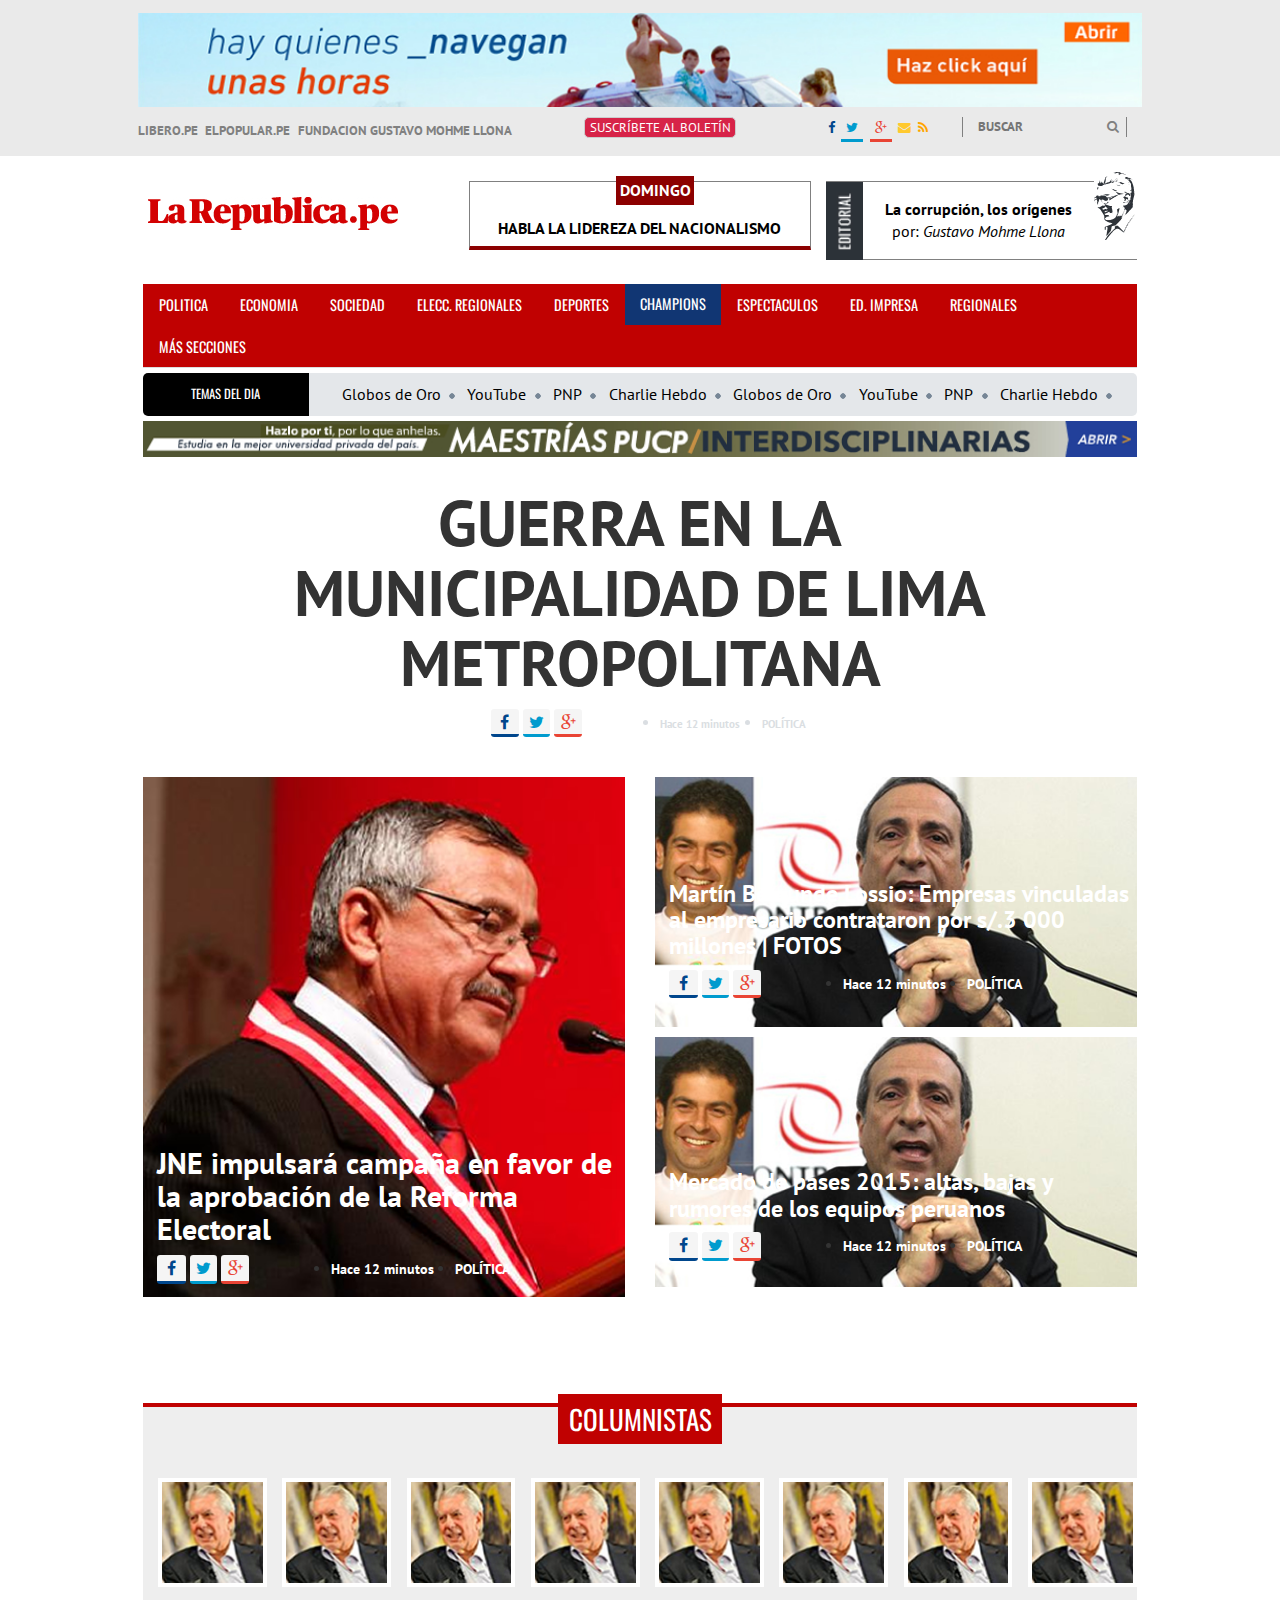
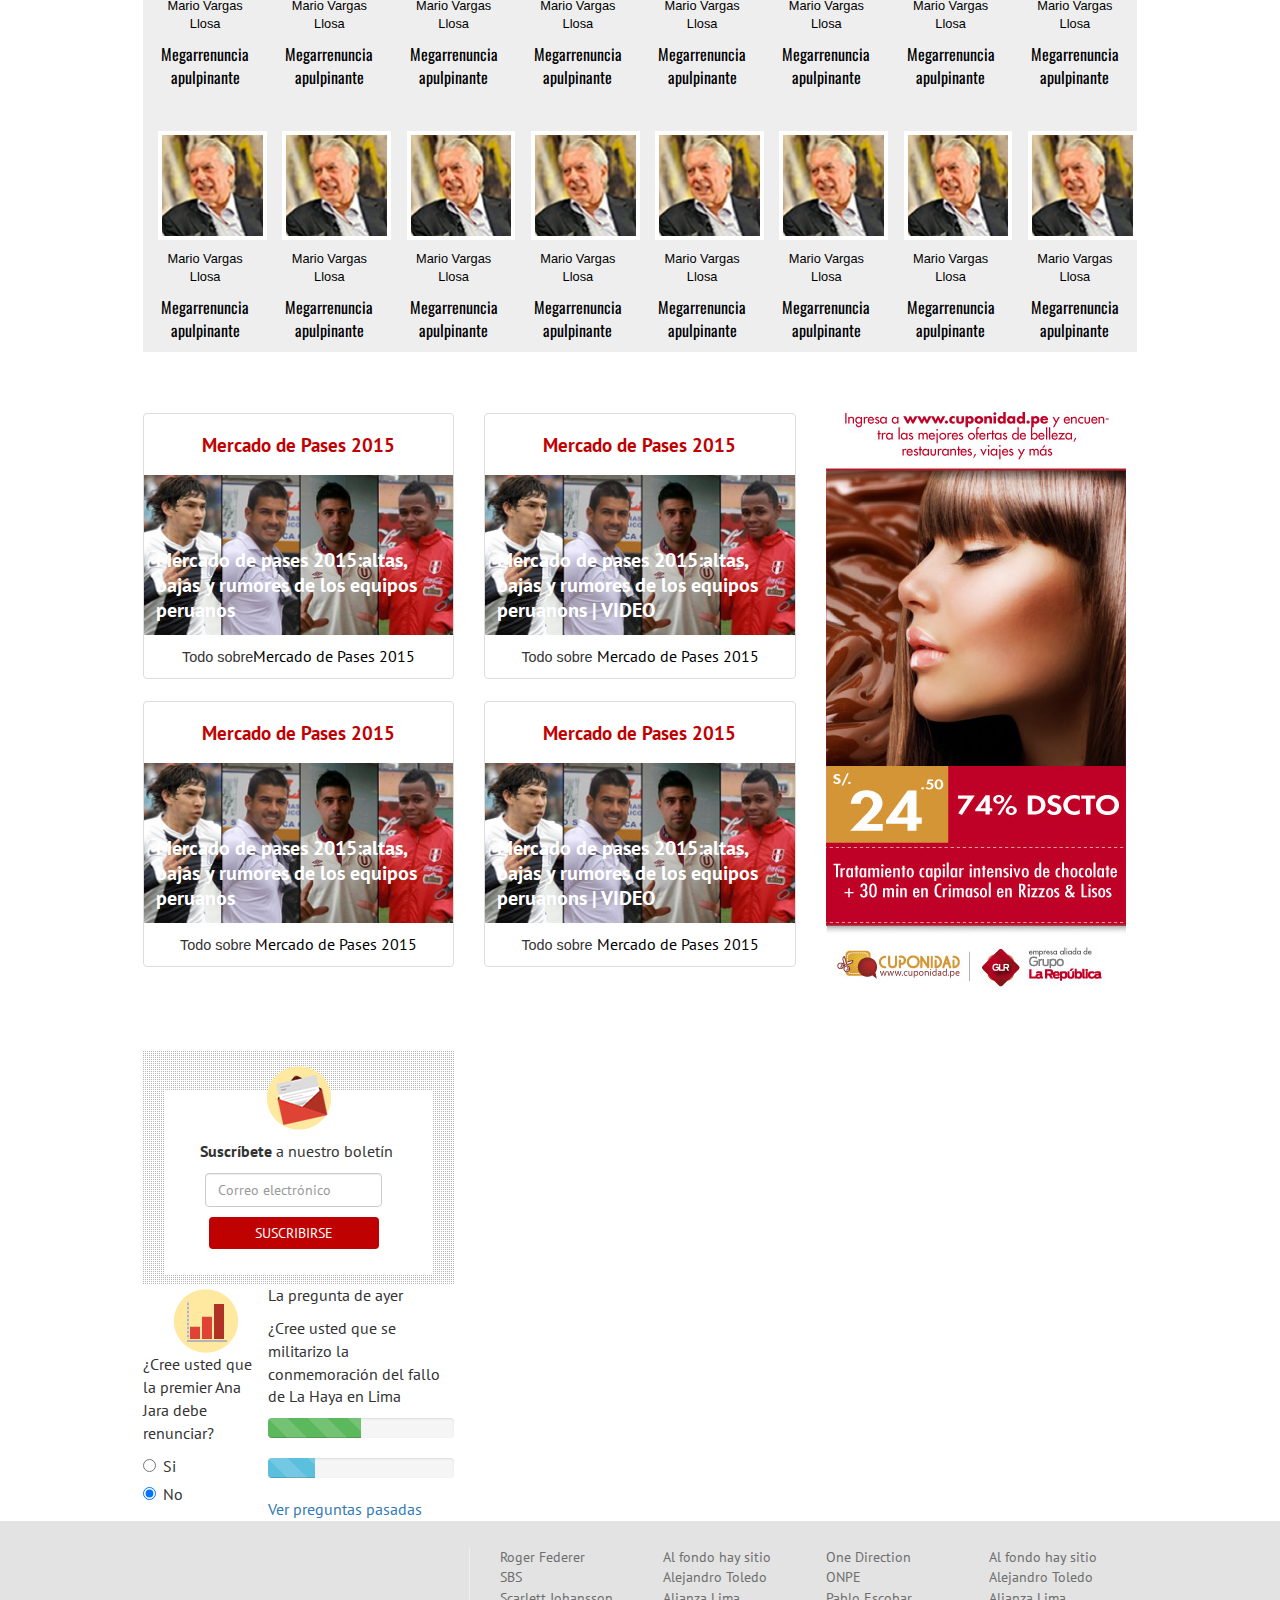
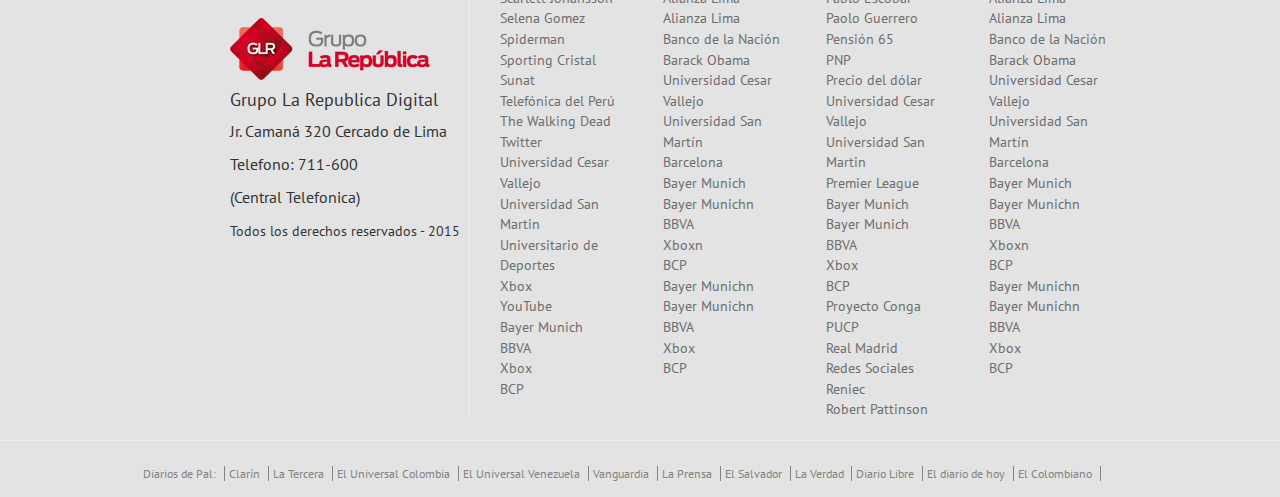
==== commit 8f3b42eb: "agregando suscribete" ====
--- a/index.html
+++ b/index.html
@@ -384,16 +384,65 @@
 							</div>
 						</div>
 				</section>
-				<section class="H08-ultimas-noticias">
+				<section id="noticias-diario">
 					<div class="row">
-							<div class="col-lg-8">
-								<div class="row noticias-destacadas">
-										<div class="col-lg-6 col-md-6 col-xs-12">
-											
-										</div>
-								</div>
-							</div>
-					</div>					
+						
+						<div class="col-xs-12 col-sm-12 col-md-4">
+							<section class="suscripcioncuadro d-flex">
+								<div class="bg-whiteform">
+									<img src="image/img_sucribe.png" class="suscripcionimg center-block img-responsive" alt="Imagen responsive">
+									<div class="formulario">
+										<form>
+											<p class="titleform"><span class="substitle">Suscríbete</span> a nuestro boletín</p>
+											<div class="inputs-subs form-group">
+												<input type="email" class="form-control" id="exampleInputEmail1" placeholder="Correo electrónico">
+												<button type="submit" class="btn btnsubcrip">SUSCRIBIRSE</button>
+											</div>
+										</form>
+									</div>
+								</div>
+							</section>
+							<section class="bg-pgt d-flex">
+								<div class="bg-white">
+									<img src="image/img_pregunta.png" class="img-pg center-block img-responsive" alt="Imagen responsive">
+									<div>
+										<p>¿Cree usted que la premier Ana Jara debe renunciar?</p>
+										<div class="radio">
+										  <label>
+										    <input type="radio" name="optionsRadios" id="optionsRadios1" value="option1" checked>
+										    Si
+										  </label>
+										 </div>
+										 <div class="radio">
+										  <label>
+										    <input type="radio" name="optionsRadios" id="optionsRadios1" value="option2" checked>
+										    No
+										  </label>
+										</div>
+									</div>
+								</div>
+								<div class="bg-white">
+									<p>La pregunta de ayer</p>
+									<p>¿Cree usted que se militarizo la conmemoración del fallo de La Haya en Lima</p>
+									<div>
+										<div class="progress">
+										  <div class="progress-bar progress-bar-success progress-bar-striped" role="progressbar" aria-valuenow="40" aria-valuemin="0" aria-valuemax="100" style="width: 50%">
+										    <span class="sr-only">50% Complete</span>
+										  </div>
+										</div>
+										<div class="progress">
+										  <div class="progress-bar progress-bar-info progress-bar-striped" role="progressbar" aria-valuenow="20" aria-valuemin="0" aria-valuemax="100" style="width: 25%">
+										    <span class="sr-only">25% Complete</span>
+											</div>
+										</div>
+									</div>
+									<div>
+										<a href="#">Ver preguntas pasadas</a>
+									</div>					
+								</div>
+							</section>
+						</div>
+					</div>			
 				</section>
 			</div>
 
--- a/css/main.css
+++ b/css/main.css
@@ -218,6 +218,45 @@
  color: black;
 }
 
+/* form suscripcion */
+
+.suscripcioncuadro{
+	background: url(../image/trama_square.jpg);
+	padding: 40px 0px 10px 0px;
+}
+.bg-whiteform{
+	background-color: #FFFFFF;
+}
+.bg-whiteform form{
+	width: 100%;
+	padding: 10px 35px;
+}
+.d-flex{
+	display: flex;
+	align-items: center;
+	justify-content: center;
+}
+.suscripcionimg{
+	margin-top: -25px;
+}
+.titleform{
+	font-size: 1em;
+}
+.substitle{
+	font-weight: bold;
+}
+.inputs-subs{
+	width: 90%;
+	margin: 5px;
+}
+.btnsubcrip{
+	margin: 10px 4px;
+	padding: 5px 3.2em;
+	background-color: #C00101;
+	color: white;
+}
+
+ /*MEDIA QUERY*/
 @media(max-width: 768px){
 	.container{
 		width: 90%;
@@ -255,8 +294,7 @@
     left: 0.9em;
     margin:0;
 	}
- 
- /*MEDIA QUERY*/
+
  @media(max-width: 1200px){
 	.noticia_next{
 	position: absolute;
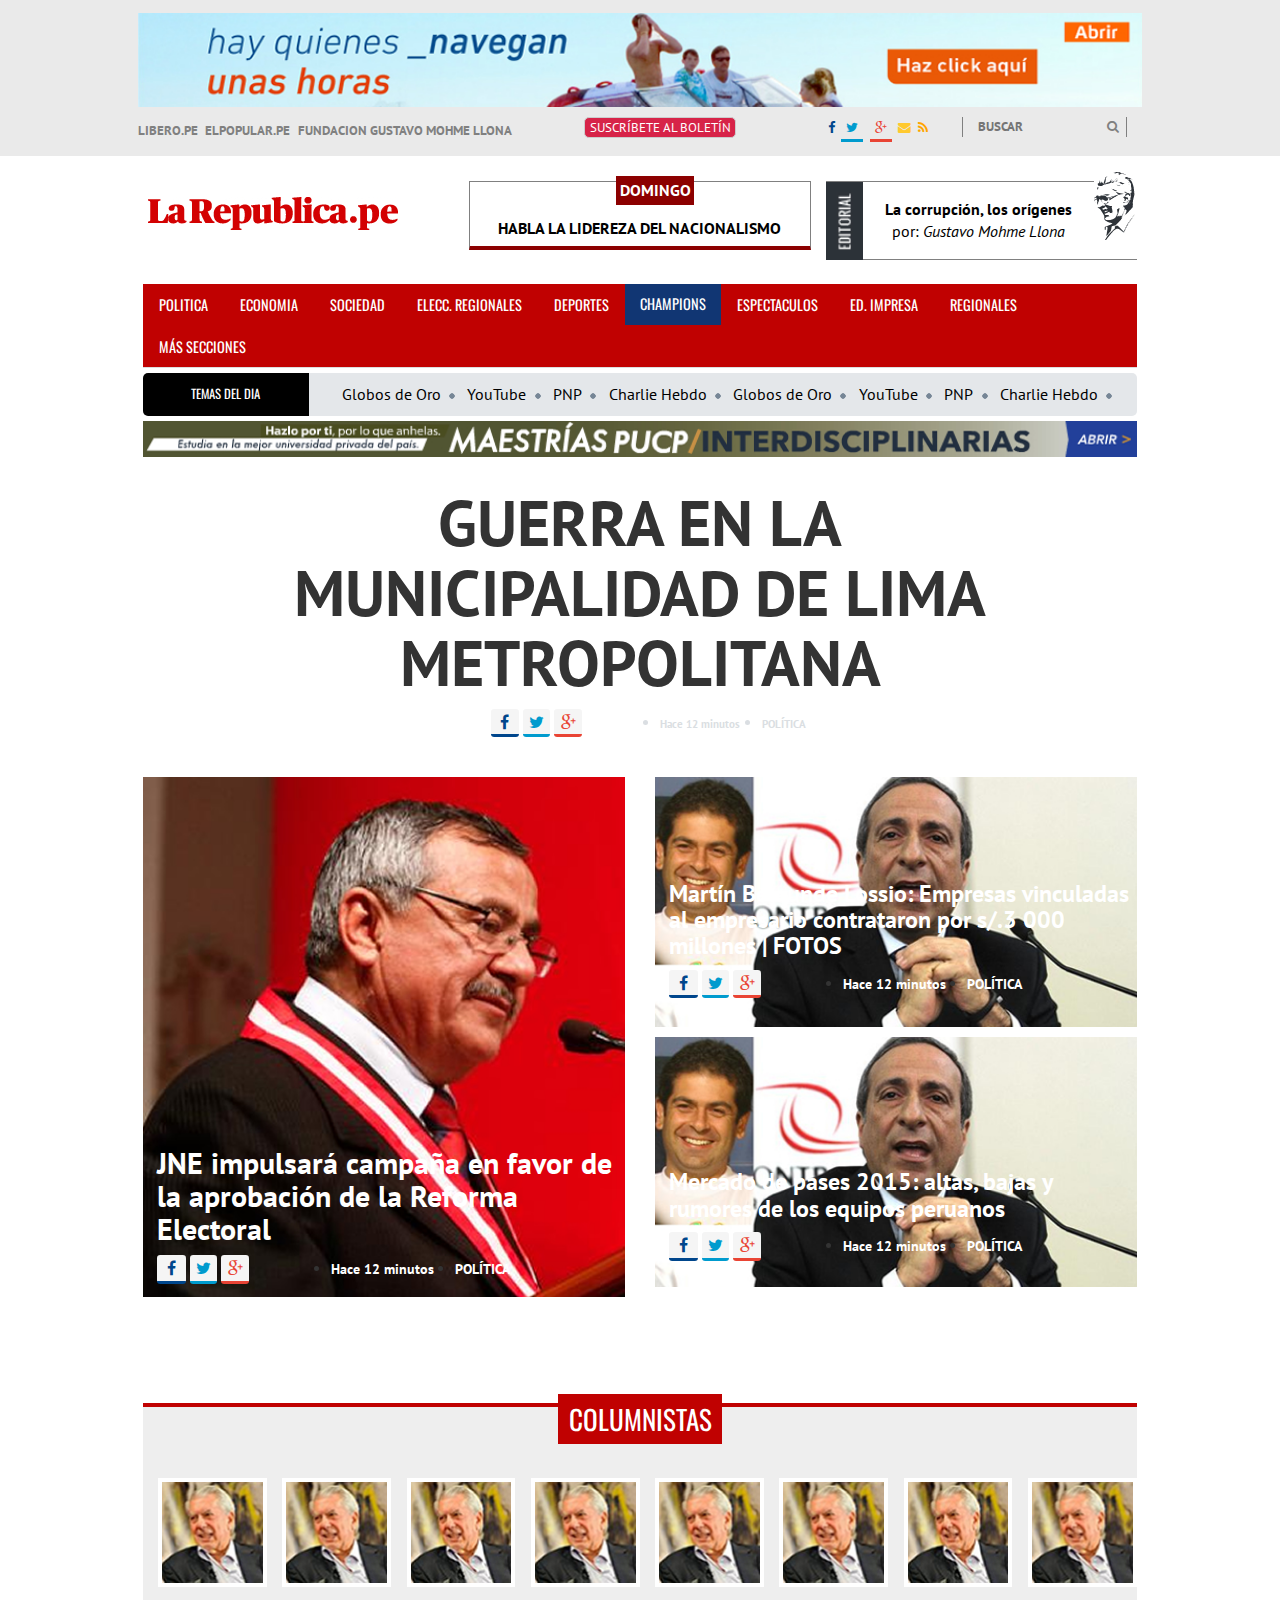
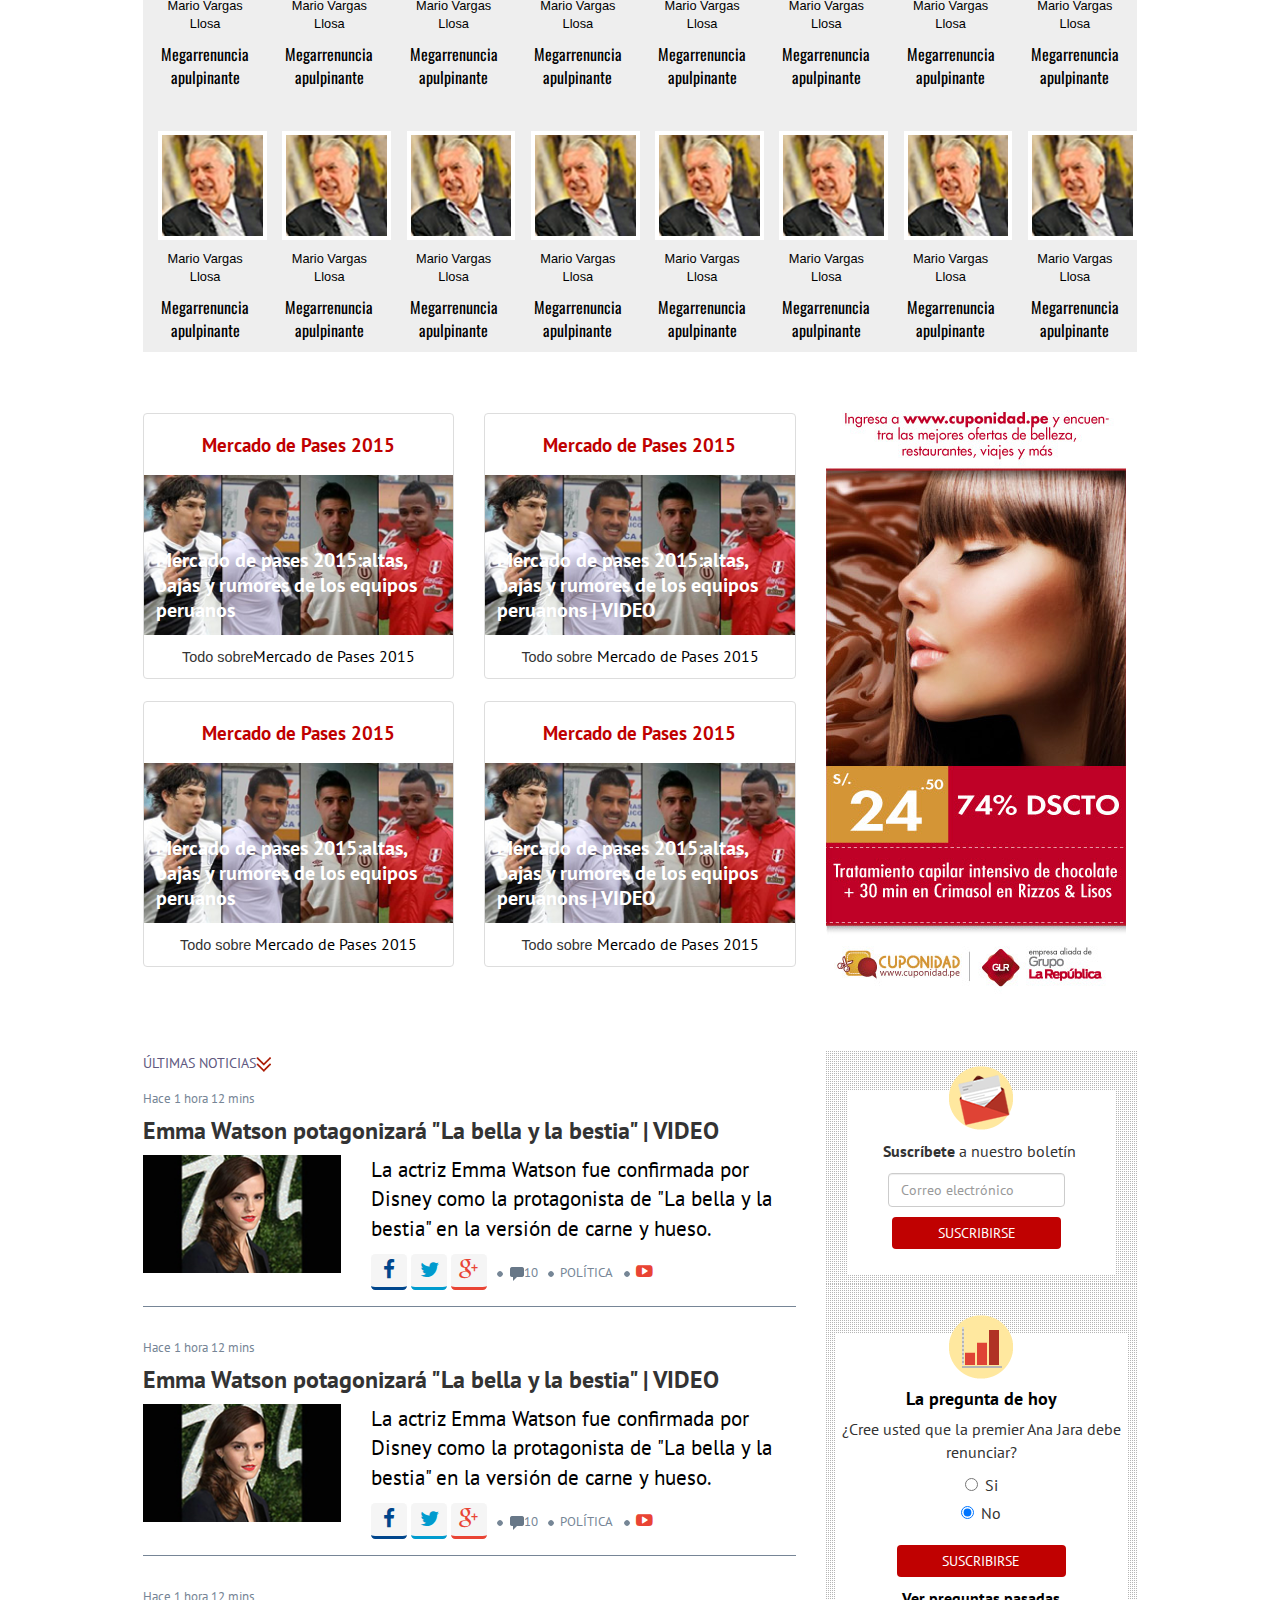
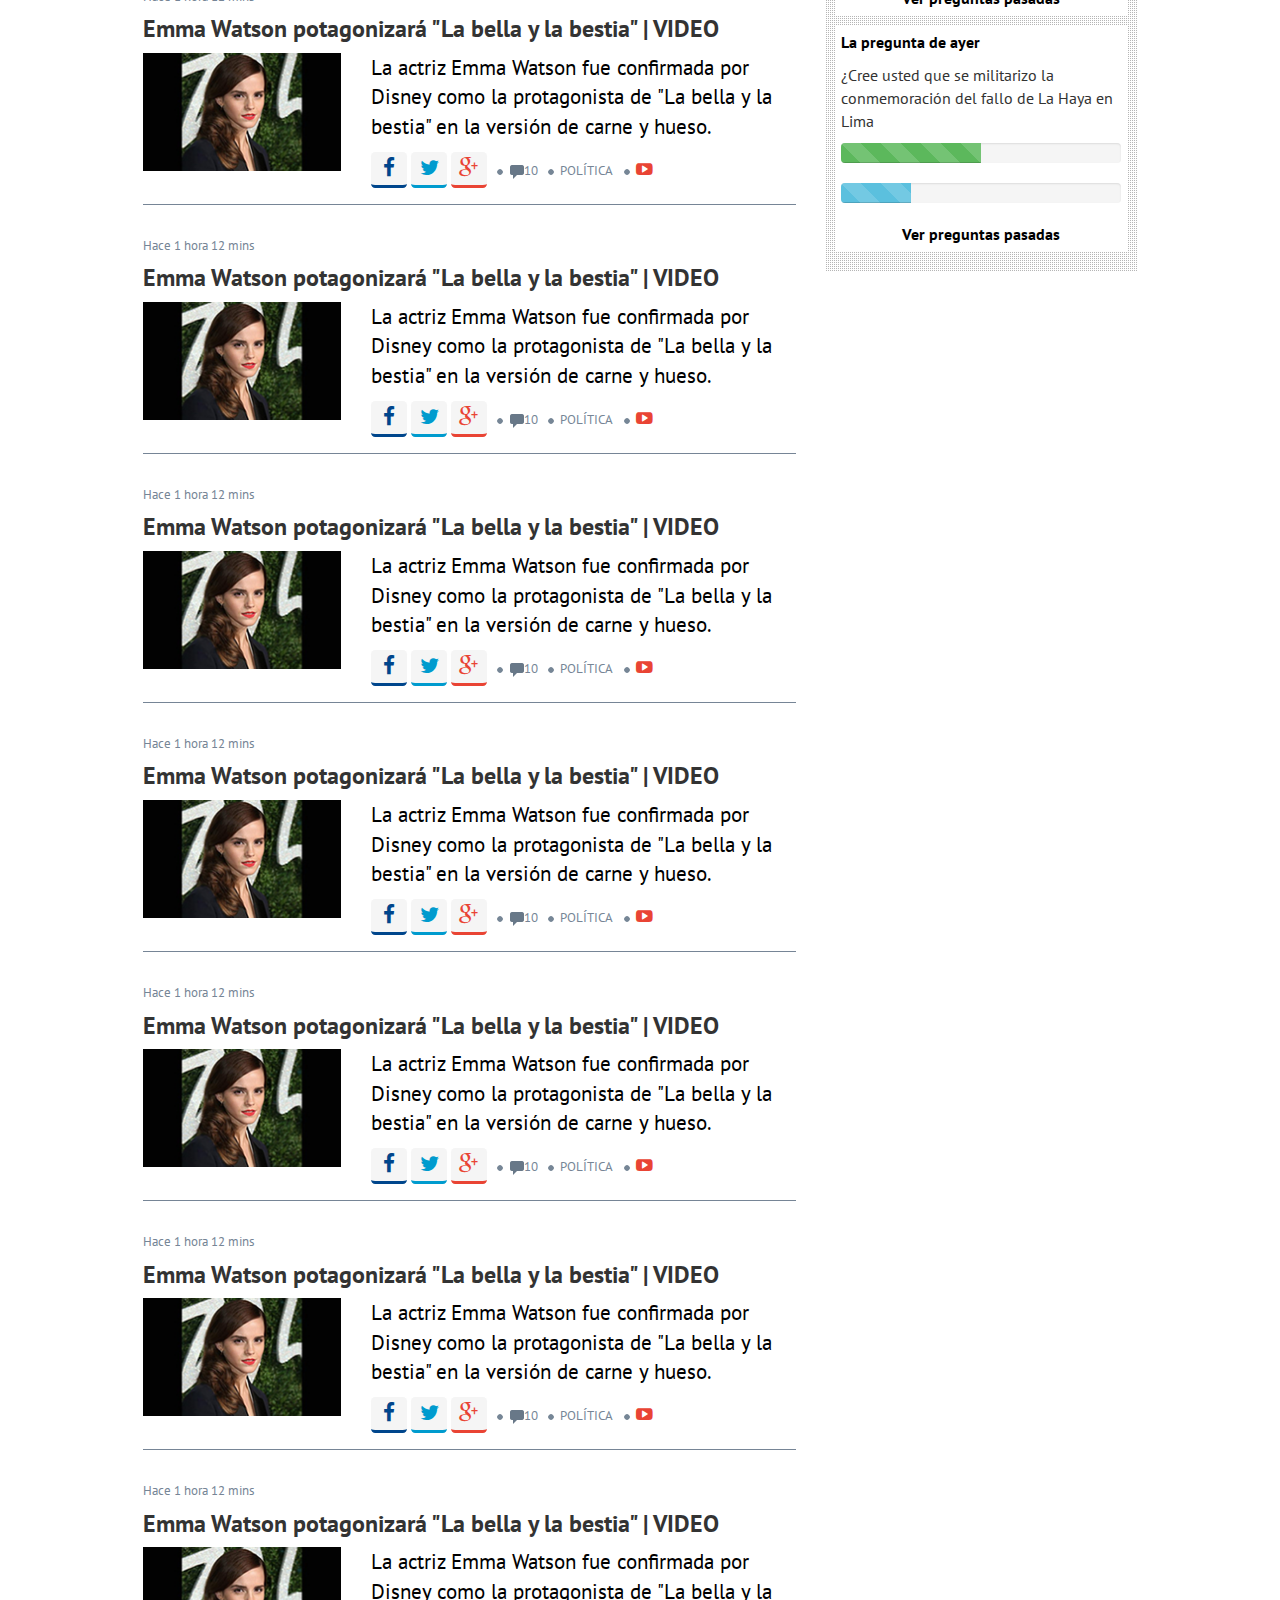
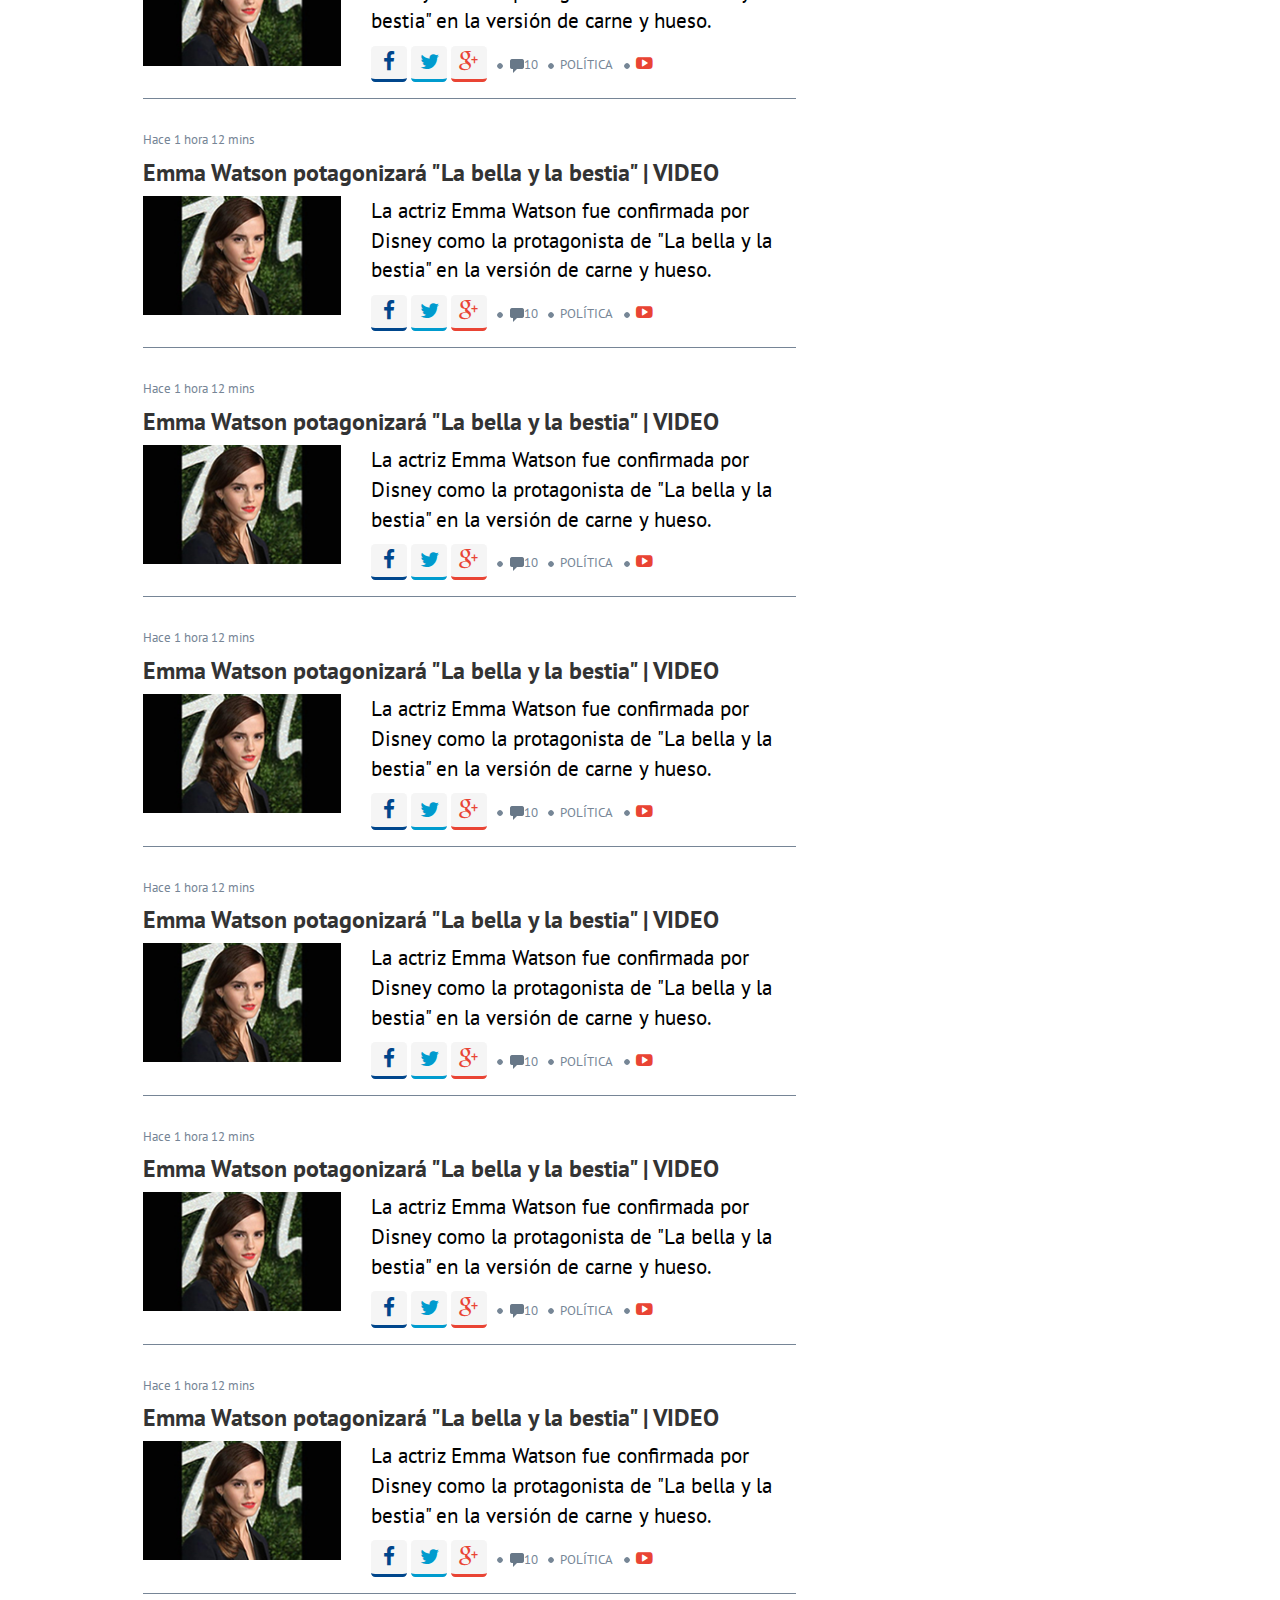
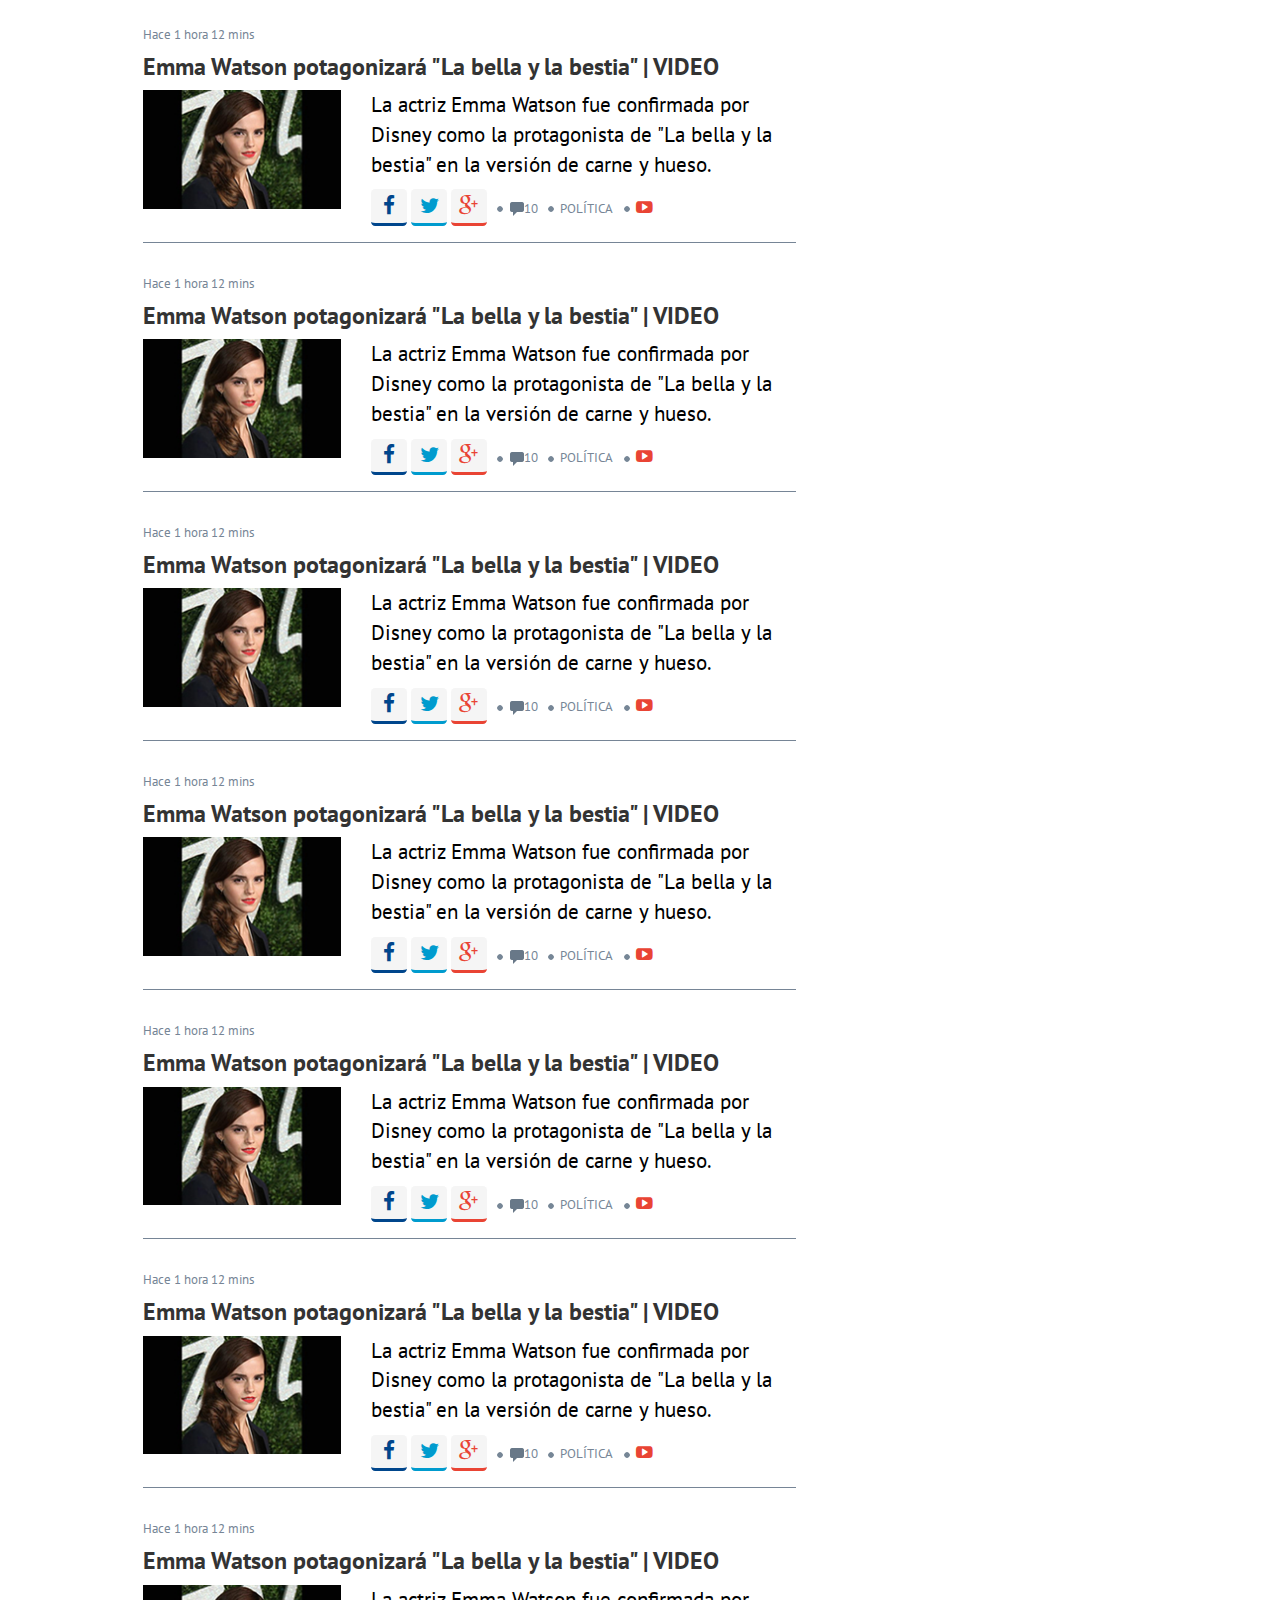
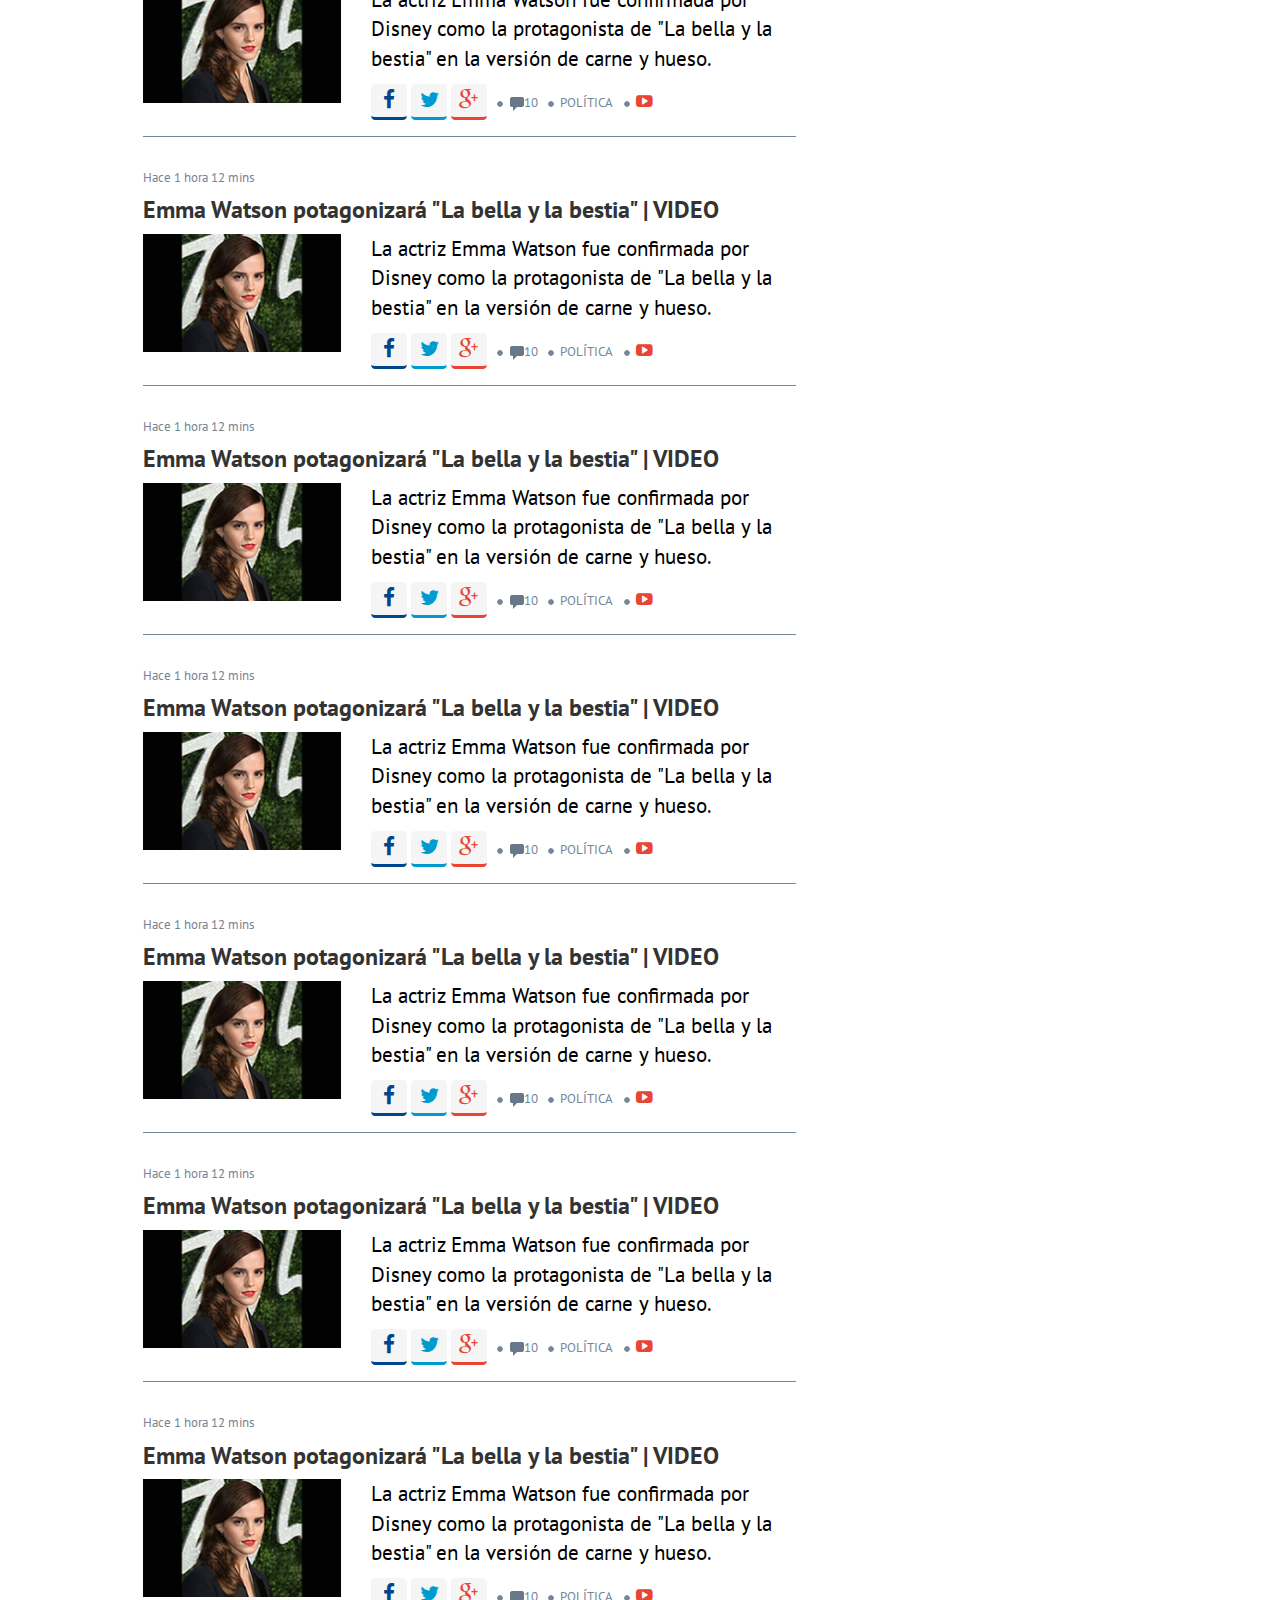
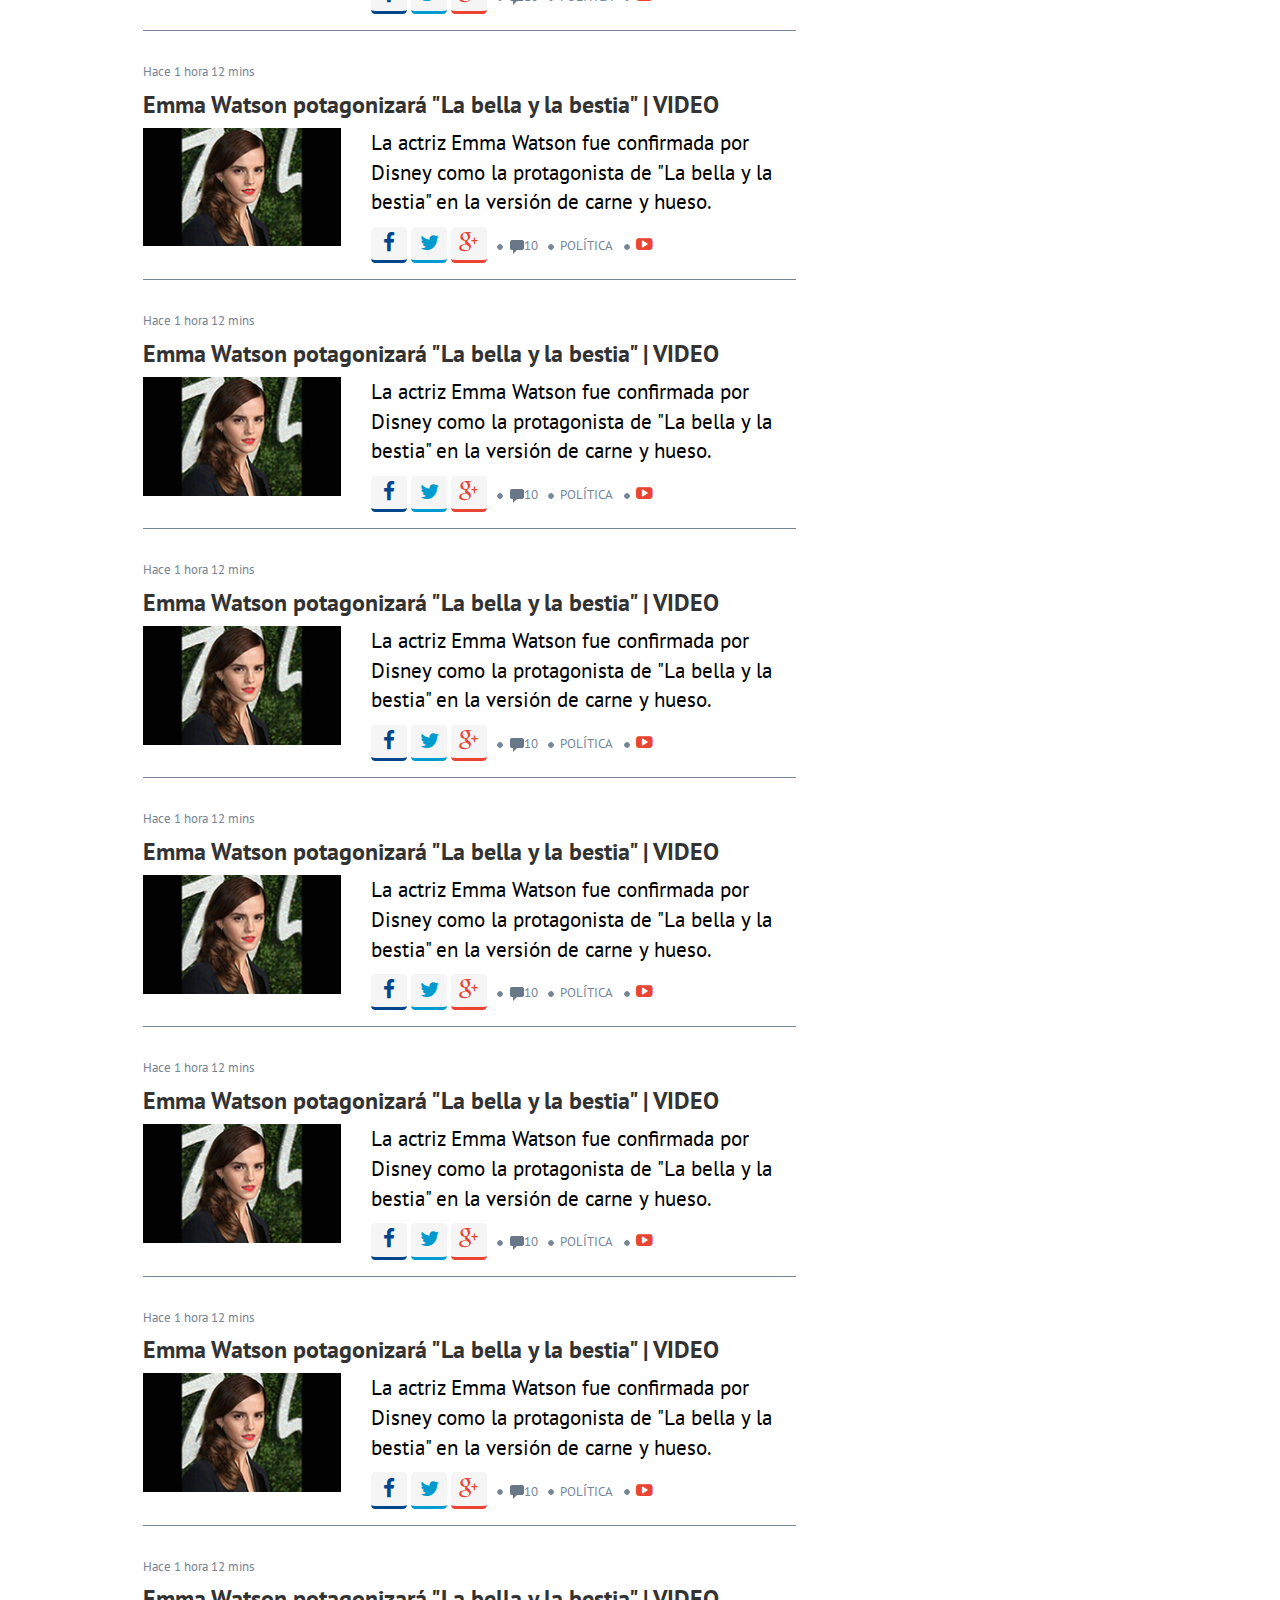
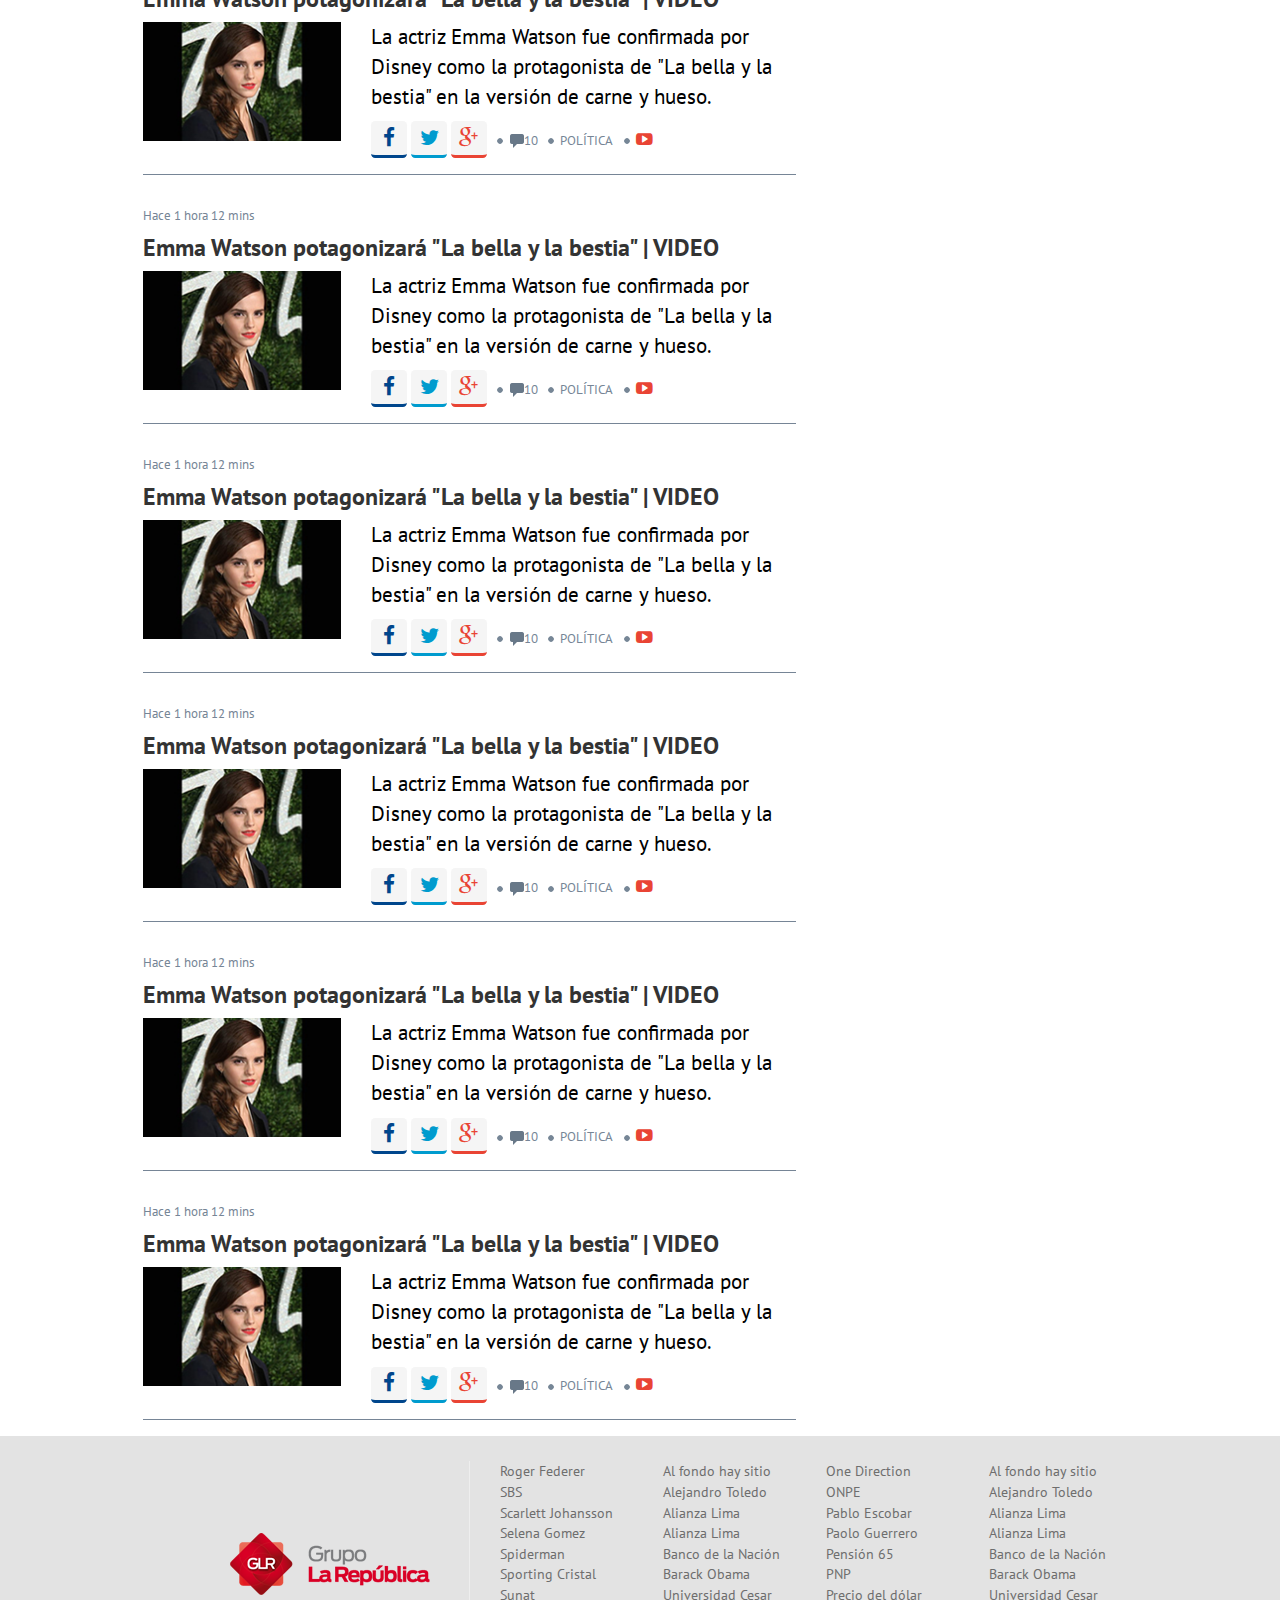
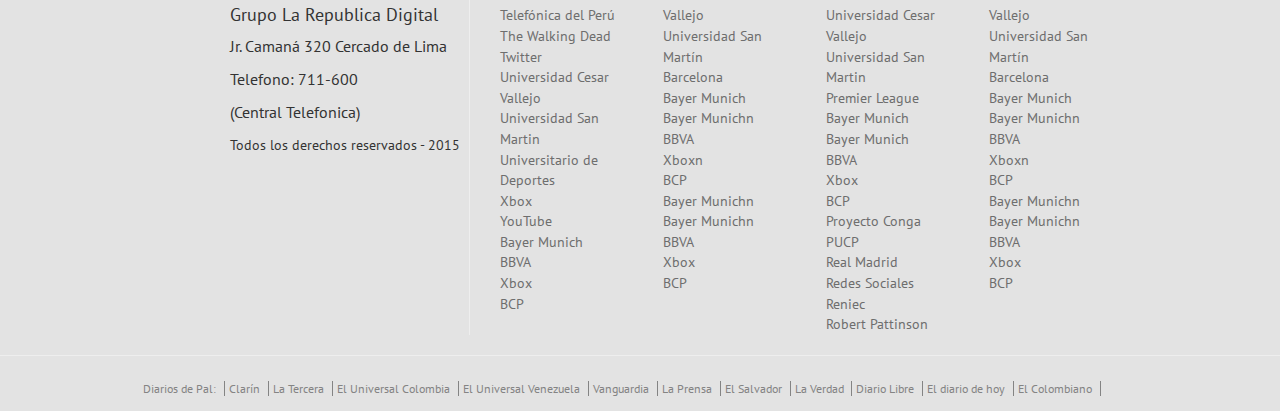
==== commit 8c26b43a: "agregando pregunta del dia" ====
--- a/index.html
+++ b/index.html
@@ -386,7 +386,851 @@
 				</section>
 				<section id="noticias-diario">
 					<div class="row">
-						
+						<div class="col-lg-8">
+							<div>
+								<h4 class="blue-gray lastblogs">ÚLTIMAS NOTICIAS</h4><img class="inline" src="image/double-arrow-bottom.png" alt="blogsabajo">
+							</div>
+							<div class=" H08-ultimas-noticias padding-noticias">
+									<p class="fecha-noticias-destacadas">Hace 1 hora 12 mins</p>	
+									<h3>Emma Watson potagonizará "La bella y la bestia" | VIDEO</h3>
+									<div class="row noticias-destacadas ">
+										<div class="col-lg-4 col-md-4 col-xs-12">
+											<img class="image-emma" src="image/img_news.jpg">
+										</div>
+										<div class="col-lg-8 col-md-8 col-xs-12">
+											<p class="texto-destacadas">
+												La actriz Emma Watson fue confirmada por Disney como la protagonista de "La bella y la bestia" en la versión de carne y hueso.
+											</p>
+											<i class="fa fa-facebook iconos2" aria-hidden="true"></i>
+											<i class="fa fa-twitter iconos2" aria-hidden="true"></i>
+											<i class="fa fa-google-plus iconos2" aria-hidden="true"></i>
+											<span><img class="image-bullet" src="image/bullet.gif"><img class="comment" src="image/ico_comment.png">10</span>
+											<span><img class="image-bullet" src="image/bullet.gif">POLÍTICA</span>
+											<span><img class="image-bullet" src="image/bullet.gif"><i class="fa fa-youtube-play" aria-hidden="true"></i></span>
+										</div>	
+									</div>
+									<div class="linea-ultimas-noticias"></div>
+							</div>
+							<div class=" H08-ultimas-noticias padding-noticias">
+									<p class="fecha-noticias-destacadas">Hace 1 hora 12 mins</p>	
+									<h3>Emma Watson potagonizará "La bella y la bestia" | VIDEO</h3>
+									<div class="row noticias-destacadas ">
+										<div class="col-lg-4 col-md-4 col-xs-12">
+											<img class="image-emma" src="image/img_news.jpg">
+										</div>
+										<div class="col-lg-8 col-md-8 col-xs-12">
+											<p class="texto-destacadas">
+												La actriz Emma Watson fue confirmada por Disney como la protagonista de "La bella y la bestia" en la versión de carne y hueso.
+											</p>
+											<i class="fa fa-facebook iconos2" aria-hidden="true"></i>
+											<i class="fa fa-twitter iconos2" aria-hidden="true"></i>
+											<i class="fa fa-google-plus iconos2" aria-hidden="true"></i>
+											<span><img class="image-bullet" src="image/bullet.gif"><img class="comment" src="image/ico_comment.png">10</span>
+											<span><img class="image-bullet" src="image/bullet.gif">POLÍTICA</span>
+											<span><img class="image-bullet" src="image/bullet.gif"><i class="fa fa-youtube-play" aria-hidden="true"></i></span>
+										</div>	
+									</div>
+									<div class="linea-ultimas-noticias"></div>
+							</div>
+							<div class=" H08-ultimas-noticias padding-noticias">
+									<p class="fecha-noticias-destacadas">Hace 1 hora 12 mins</p>	
+									<h3>Emma Watson potagonizará "La bella y la bestia" | VIDEO</h3>
+									<div class="row noticias-destacadas ">
+										<div class="col-lg-4 col-md-4 col-xs-12">
+											<img class="image-emma" src="image/img_news.jpg">
+										</div>
+										<div class="col-lg-8 col-md-8 col-xs-12">
+											<p class="texto-destacadas">
+												La actriz Emma Watson fue confirmada por Disney como la protagonista de "La bella y la bestia" en la versión de carne y hueso.
+											</p>
+											<i class="fa fa-facebook iconos2" aria-hidden="true"></i>
+											<i class="fa fa-twitter iconos2" aria-hidden="true"></i>
+											<i class="fa fa-google-plus iconos2" aria-hidden="true"></i>
+											<span><img class="image-bullet" src="image/bullet.gif"><img class="comment" src="image/ico_comment.png">10</span>
+											<span><img class="image-bullet" src="image/bullet.gif">POLÍTICA</span>
+											<span><img class="image-bullet" src="image/bullet.gif"><i class="fa fa-youtube-play" aria-hidden="true"></i></span>
+										</div>	
+									</div>
+									<div class="linea-ultimas-noticias"></div>
+							</div>
+							<div class=" H08-ultimas-noticias padding-noticias">
+									<p class="fecha-noticias-destacadas">Hace 1 hora 12 mins</p>	
+									<h3>Emma Watson potagonizará "La bella y la bestia" | VIDEO</h3>
+									<div class="row noticias-destacadas ">
+										<div class="col-lg-4 col-md-4 col-xs-12">
+											<img class="image-emma" src="image/img_news.jpg">
+										</div>
+										<div class="col-lg-8 col-md-8 col-xs-12">
+											<p class="texto-destacadas">
+												La actriz Emma Watson fue confirmada por Disney como la protagonista de "La bella y la bestia" en la versión de carne y hueso.
+											</p>
+											<i class="fa fa-facebook iconos2" aria-hidden="true"></i>
+											<i class="fa fa-twitter iconos2" aria-hidden="true"></i>
+											<i class="fa fa-google-plus iconos2" aria-hidden="true"></i>
+											<span><img class="image-bullet" src="image/bullet.gif"><img class="comment" src="image/ico_comment.png">10</span>
+											<span><img class="image-bullet" src="image/bullet.gif">POLÍTICA</span>
+											<span><img class="image-bullet" src="image/bullet.gif"><i class="fa fa-youtube-play" aria-hidden="true"></i></span>
+										</div>	
+									</div>
+									<div class="linea-ultimas-noticias"></div>
+							</div>
+							<div class=" H08-ultimas-noticias padding-noticias">
+									<p class="fecha-noticias-destacadas">Hace 1 hora 12 mins</p>	
+									<h3>Emma Watson potagonizará "La bella y la bestia" | VIDEO</h3>
+									<div class="row noticias-destacadas ">
+										<div class="col-lg-4 col-md-4 col-xs-12">
+											<img class="image-emma" src="image/img_news.jpg">
+										</div>
+										<div class="col-lg-8 col-md-8 col-xs-12">
+											<p class="texto-destacadas">
+												La actriz Emma Watson fue confirmada por Disney como la protagonista de "La bella y la bestia" en la versión de carne y hueso.
+											</p>
+											<i class="fa fa-facebook iconos2" aria-hidden="true"></i>
+											<i class="fa fa-twitter iconos2" aria-hidden="true"></i>
+											<i class="fa fa-google-plus iconos2" aria-hidden="true"></i>
+											<span><img class="image-bullet" src="image/bullet.gif"><img class="comment" src="image/ico_comment.png">10</span>
+											<span><img class="image-bullet" src="image/bullet.gif">POLÍTICA</span>
+											<span><img class="image-bullet" src="image/bullet.gif"><i class="fa fa-youtube-play" aria-hidden="true"></i></span>
+										</div>	
+									</div>
+									<div class="linea-ultimas-noticias"></div>
+							</div>
+							<div class=" H08-ultimas-noticias padding-noticias">
+									<p class="fecha-noticias-destacadas">Hace 1 hora 12 mins</p>	
+									<h3>Emma Watson potagonizará "La bella y la bestia" | VIDEO</h3>
+									<div class="row noticias-destacadas ">
+										<div class="col-lg-4 col-md-4 col-xs-12">
+											<img class="image-emma" src="image/img_news.jpg">
+										</div>
+										<div class="col-lg-8 col-md-8 col-xs-12">
+											<p class="texto-destacadas">
+												La actriz Emma Watson fue confirmada por Disney como la protagonista de "La bella y la bestia" en la versión de carne y hueso.
+											</p>
+											<i class="fa fa-facebook iconos2" aria-hidden="true"></i>
+											<i class="fa fa-twitter iconos2" aria-hidden="true"></i>
+											<i class="fa fa-google-plus iconos2" aria-hidden="true"></i>
+											<span><img class="image-bullet" src="image/bullet.gif"><img class="comment" src="image/ico_comment.png">10</span>
+											<span><img class="image-bullet" src="image/bullet.gif">POLÍTICA</span>
+											<span><img class="image-bullet" src="image/bullet.gif"><i class="fa fa-youtube-play" aria-hidden="true"></i></span>
+										</div>	
+									</div>
+									<div class="linea-ultimas-noticias"></div>
+							</div>
+							<div class=" H08-ultimas-noticias padding-noticias">
+									<p class="fecha-noticias-destacadas">Hace 1 hora 12 mins</p>	
+									<h3>Emma Watson potagonizará "La bella y la bestia" | VIDEO</h3>
+									<div class="row noticias-destacadas ">
+										<div class="col-lg-4 col-md-4 col-xs-12">
+											<img class="image-emma" src="image/img_news.jpg">
+										</div>
+										<div class="col-lg-8 col-md-8 col-xs-12">
+											<p class="texto-destacadas">
+												La actriz Emma Watson fue confirmada por Disney como la protagonista de "La bella y la bestia" en la versión de carne y hueso.
+											</p>
+											<i class="fa fa-facebook iconos2" aria-hidden="true"></i>
+											<i class="fa fa-twitter iconos2" aria-hidden="true"></i>
+											<i class="fa fa-google-plus iconos2" aria-hidden="true"></i>
+											<span><img class="image-bullet" src="image/bullet.gif"><img class="comment" src="image/ico_comment.png">10</span>
+											<span><img class="image-bullet" src="image/bullet.gif">POLÍTICA</span>
+											<span><img class="image-bullet" src="image/bullet.gif"><i class="fa fa-youtube-play" aria-hidden="true"></i></span>
+										</div>	
+									</div>
+									<div class="linea-ultimas-noticias"></div>
+							</div>
+							<div class=" H08-ultimas-noticias padding-noticias">
+									<p class="fecha-noticias-destacadas">Hace 1 hora 12 mins</p>	
+									<h3>Emma Watson potagonizará "La bella y la bestia" | VIDEO</h3>
+									<div class="row noticias-destacadas ">
+										<div class="col-lg-4 col-md-4 col-xs-12">
+											<img class="image-emma" src="image/img_news.jpg">
+										</div>
+										<div class="col-lg-8 col-md-8 col-xs-12">
+											<p class="texto-destacadas">
+												La actriz Emma Watson fue confirmada por Disney como la protagonista de "La bella y la bestia" en la versión de carne y hueso.
+											</p>
+											<i class="fa fa-facebook iconos2" aria-hidden="true"></i>
+											<i class="fa fa-twitter iconos2" aria-hidden="true"></i>
+											<i class="fa fa-google-plus iconos2" aria-hidden="true"></i>
+											<span><img class="image-bullet" src="image/bullet.gif"><img class="comment" src="image/ico_comment.png">10</span>
+											<span><img class="image-bullet" src="image/bullet.gif">POLÍTICA</span>
+											<span><img class="image-bullet" src="image/bullet.gif"><i class="fa fa-youtube-play" aria-hidden="true"></i></span>
+										</div>	
+									</div>
+									<div class="linea-ultimas-noticias"></div>
+							</div>
+							<div class=" H08-ultimas-noticias padding-noticias">
+									<p class="fecha-noticias-destacadas">Hace 1 hora 12 mins</p>	
+									<h3>Emma Watson potagonizará "La bella y la bestia" | VIDEO</h3>
+									<div class="row noticias-destacadas ">
+										<div class="col-lg-4 col-md-4 col-xs-12">
+											<img class="image-emma" src="image/img_news.jpg">
+										</div>
+										<div class="col-lg-8 col-md-8 col-xs-12">
+											<p class="texto-destacadas">
+												La actriz Emma Watson fue confirmada por Disney como la protagonista de "La bella y la bestia" en la versión de carne y hueso.
+											</p>
+											<i class="fa fa-facebook iconos2" aria-hidden="true"></i>
+											<i class="fa fa-twitter iconos2" aria-hidden="true"></i>
+											<i class="fa fa-google-plus iconos2" aria-hidden="true"></i>
+											<span><img class="image-bullet" src="image/bullet.gif"><img class="comment" src="image/ico_comment.png">10</span>
+											<span><img class="image-bullet" src="image/bullet.gif">POLÍTICA</span>
+											<span><img class="image-bullet" src="image/bullet.gif"><i class="fa fa-youtube-play" aria-hidden="true"></i></span>
+										</div>	
+									</div>
+									<div class="linea-ultimas-noticias"></div>
+							</div>
+							<div class=" H08-ultimas-noticias padding-noticias">
+									<p class="fecha-noticias-destacadas">Hace 1 hora 12 mins</p>	
+									<h3>Emma Watson potagonizará "La bella y la bestia" | VIDEO</h3>
+									<div class="row noticias-destacadas ">
+										<div class="col-lg-4 col-md-4 col-xs-12">
+											<img class="image-emma" src="image/img_news.jpg">
+										</div>
+										<div class="col-lg-8 col-md-8 col-xs-12">
+											<p class="texto-destacadas">
+												La actriz Emma Watson fue confirmada por Disney como la protagonista de "La bella y la bestia" en la versión de carne y hueso.
+											</p>
+											<i class="fa fa-facebook iconos2" aria-hidden="true"></i>
+											<i class="fa fa-twitter iconos2" aria-hidden="true"></i>
+											<i class="fa fa-google-plus iconos2" aria-hidden="true"></i>
+											<span><img class="image-bullet" src="image/bullet.gif"><img class="comment" src="image/ico_comment.png">10</span>
+											<span><img class="image-bullet" src="image/bullet.gif">POLÍTICA</span>
+											<span><img class="image-bullet" src="image/bullet.gif"><i class="fa fa-youtube-play" aria-hidden="true"></i></span>
+										</div>	
+									</div>
+									<div class="linea-ultimas-noticias"></div>
+							</div>
+							<div class=" H08-ultimas-noticias padding-noticias">
+									<p class="fecha-noticias-destacadas">Hace 1 hora 12 mins</p>	
+									<h3>Emma Watson potagonizará "La bella y la bestia" | VIDEO</h3>
+									<div class="row noticias-destacadas ">
+										<div class="col-lg-4 col-md-4 col-xs-12">
+											<img class="image-emma" src="image/img_news.jpg">
+										</div>
+										<div class="col-lg-8 col-md-8 col-xs-12">
+											<p class="texto-destacadas">
+												La actriz Emma Watson fue confirmada por Disney como la protagonista de "La bella y la bestia" en la versión de carne y hueso.
+											</p>
+											<i class="fa fa-facebook iconos2" aria-hidden="true"></i>
+											<i class="fa fa-twitter iconos2" aria-hidden="true"></i>
+											<i class="fa fa-google-plus iconos2" aria-hidden="true"></i>
+											<span><img class="image-bullet" src="image/bullet.gif"><img class="comment" src="image/ico_comment.png">10</span>
+											<span><img class="image-bullet" src="image/bullet.gif">POLÍTICA</span>
+											<span><img class="image-bullet" src="image/bullet.gif"><i class="fa fa-youtube-play" aria-hidden="true"></i></span>
+										</div>	
+									</div>
+									<div class="linea-ultimas-noticias"></div>
+							</div>
+							<div class=" H08-ultimas-noticias padding-noticias">
+									<p class="fecha-noticias-destacadas">Hace 1 hora 12 mins</p>	
+									<h3>Emma Watson potagonizará "La bella y la bestia" | VIDEO</h3>
+									<div class="row noticias-destacadas ">
+										<div class="col-lg-4 col-md-4 col-xs-12">
+											<img class="image-emma" src="image/img_news.jpg">
+										</div>
+										<div class="col-lg-8 col-md-8 col-xs-12">
+											<p class="texto-destacadas">
+												La actriz Emma Watson fue confirmada por Disney como la protagonista de "La bella y la bestia" en la versión de carne y hueso.
+											</p>
+											<i class="fa fa-facebook iconos2" aria-hidden="true"></i>
+											<i class="fa fa-twitter iconos2" aria-hidden="true"></i>
+											<i class="fa fa-google-plus iconos2" aria-hidden="true"></i>
+											<span><img class="image-bullet" src="image/bullet.gif"><img class="comment" src="image/ico_comment.png">10</span>
+											<span><img class="image-bullet" src="image/bullet.gif">POLÍTICA</span>
+											<span><img class="image-bullet" src="image/bullet.gif"><i class="fa fa-youtube-play" aria-hidden="true"></i></span>
+										</div>	
+									</div>
+									<div class="linea-ultimas-noticias"></div>
+							</div>
+							<div class=" H08-ultimas-noticias padding-noticias">
+									<p class="fecha-noticias-destacadas">Hace 1 hora 12 mins</p>	
+									<h3>Emma Watson potagonizará "La bella y la bestia" | VIDEO</h3>
+									<div class="row noticias-destacadas ">
+										<div class="col-lg-4 col-md-4 col-xs-12">
+											<img class="image-emma" src="image/img_news.jpg">
+										</div>
+										<div class="col-lg-8 col-md-8 col-xs-12">
+											<p class="texto-destacadas">
+												La actriz Emma Watson fue confirmada por Disney como la protagonista de "La bella y la bestia" en la versión de carne y hueso.
+											</p>
+											<i class="fa fa-facebook iconos2" aria-hidden="true"></i>
+											<i class="fa fa-twitter iconos2" aria-hidden="true"></i>
+											<i class="fa fa-google-plus iconos2" aria-hidden="true"></i>
+											<span><img class="image-bullet" src="image/bullet.gif"><img class="comment" src="image/ico_comment.png">10</span>
+											<span><img class="image-bullet" src="image/bullet.gif">POLÍTICA</span>
+											<span><img class="image-bullet" src="image/bullet.gif"><i class="fa fa-youtube-play" aria-hidden="true"></i></span>
+										</div>	
+									</div>
+									<div class="linea-ultimas-noticias"></div>
+							</div>
+							<div class=" H08-ultimas-noticias padding-noticias">
+									<p class="fecha-noticias-destacadas">Hace 1 hora 12 mins</p>	
+									<h3>Emma Watson potagonizará "La bella y la bestia" | VIDEO</h3>
+									<div class="row noticias-destacadas ">
+										<div class="col-lg-4 col-md-4 col-xs-12">
+											<img class="image-emma" src="image/img_news.jpg">
+										</div>
+										<div class="col-lg-8 col-md-8 col-xs-12">
+											<p class="texto-destacadas">
+												La actriz Emma Watson fue confirmada por Disney como la protagonista de "La bella y la bestia" en la versión de carne y hueso.
+											</p>
+											<i class="fa fa-facebook iconos2" aria-hidden="true"></i>
+											<i class="fa fa-twitter iconos2" aria-hidden="true"></i>
+											<i class="fa fa-google-plus iconos2" aria-hidden="true"></i>
+											<span><img class="image-bullet" src="image/bullet.gif"><img class="comment" src="image/ico_comment.png">10</span>
+											<span><img class="image-bullet" src="image/bullet.gif">POLÍTICA</span>
+											<span><img class="image-bullet" src="image/bullet.gif"><i class="fa fa-youtube-play" aria-hidden="true"></i></span>
+										</div>	
+									</div>
+									<div class="linea-ultimas-noticias"></div>
+							</div>
+							<div class=" H08-ultimas-noticias padding-noticias">
+									<p class="fecha-noticias-destacadas">Hace 1 hora 12 mins</p>	
+									<h3>Emma Watson potagonizará "La bella y la bestia" | VIDEO</h3>
+									<div class="row noticias-destacadas ">
+										<div class="col-lg-4 col-md-4 col-xs-12">
+											<img class="image-emma" src="image/img_news.jpg">
+										</div>
+										<div class="col-lg-8 col-md-8 col-xs-12">
+											<p class="texto-destacadas">
+												La actriz Emma Watson fue confirmada por Disney como la protagonista de "La bella y la bestia" en la versión de carne y hueso.
+											</p>
+											<i class="fa fa-facebook iconos2" aria-hidden="true"></i>
+											<i class="fa fa-twitter iconos2" aria-hidden="true"></i>
+											<i class="fa fa-google-plus iconos2" aria-hidden="true"></i>
+											<span><img class="image-bullet" src="image/bullet.gif"><img class="comment" src="image/ico_comment.png">10</span>
+											<span><img class="image-bullet" src="image/bullet.gif">POLÍTICA</span>
+											<span><img class="image-bullet" src="image/bullet.gif"><i class="fa fa-youtube-play" aria-hidden="true"></i></span>
+										</div>	
+									</div>
+									<div class="linea-ultimas-noticias"></div>
+							</div>
+							<div class=" H08-ultimas-noticias padding-noticias">
+									<p class="fecha-noticias-destacadas">Hace 1 hora 12 mins</p>	
+									<h3>Emma Watson potagonizará "La bella y la bestia" | VIDEO</h3>
+									<div class="row noticias-destacadas ">
+										<div class="col-lg-4 col-md-4 col-xs-12">
+											<img class="image-emma" src="image/img_news.jpg">
+										</div>
+										<div class="col-lg-8 col-md-8 col-xs-12">
+											<p class="texto-destacadas">
+												La actriz Emma Watson fue confirmada por Disney como la protagonista de "La bella y la bestia" en la versión de carne y hueso.
+											</p>
+											<i class="fa fa-facebook iconos2" aria-hidden="true"></i>
+											<i class="fa fa-twitter iconos2" aria-hidden="true"></i>
+											<i class="fa fa-google-plus iconos2" aria-hidden="true"></i>
+											<span><img class="image-bullet" src="image/bullet.gif"><img class="comment" src="image/ico_comment.png">10</span>
+											<span><img class="image-bullet" src="image/bullet.gif">POLÍTICA</span>
+											<span><img class="image-bullet" src="image/bullet.gif"><i class="fa fa-youtube-play" aria-hidden="true"></i></span>
+										</div>	
+									</div>
+									<div class="linea-ultimas-noticias"></div>
+							</div>
+							<div class=" H08-ultimas-noticias padding-noticias">
+									<p class="fecha-noticias-destacadas">Hace 1 hora 12 mins</p>	
+									<h3>Emma Watson potagonizará "La bella y la bestia" | VIDEO</h3>
+									<div class="row noticias-destacadas ">
+										<div class="col-lg-4 col-md-4 col-xs-12">
+											<img class="image-emma" src="image/img_news.jpg">
+										</div>
+										<div class="col-lg-8 col-md-8 col-xs-12">
+											<p class="texto-destacadas">
+												La actriz Emma Watson fue confirmada por Disney como la protagonista de "La bella y la bestia" en la versión de carne y hueso.
+											</p>
+											<i class="fa fa-facebook iconos2" aria-hidden="true"></i>
+											<i class="fa fa-twitter iconos2" aria-hidden="true"></i>
+											<i class="fa fa-google-plus iconos2" aria-hidden="true"></i>
+											<span><img class="image-bullet" src="image/bullet.gif"><img class="comment" src="image/ico_comment.png">10</span>
+											<span><img class="image-bullet" src="image/bullet.gif">POLÍTICA</span>
+											<span><img class="image-bullet" src="image/bullet.gif"><i class="fa fa-youtube-play" aria-hidden="true"></i></span>
+										</div>	
+									</div>
+									<div class="linea-ultimas-noticias"></div>
+							</div>
+							<div class=" H08-ultimas-noticias padding-noticias">
+									<p class="fecha-noticias-destacadas">Hace 1 hora 12 mins</p>	
+									<h3>Emma Watson potagonizará "La bella y la bestia" | VIDEO</h3>
+									<div class="row noticias-destacadas ">
+										<div class="col-lg-4 col-md-4 col-xs-12">
+											<img class="image-emma" src="image/img_news.jpg">
+										</div>
+										<div class="col-lg-8 col-md-8 col-xs-12">
+											<p class="texto-destacadas">
+												La actriz Emma Watson fue confirmada por Disney como la protagonista de "La bella y la bestia" en la versión de carne y hueso.
+											</p>
+											<i class="fa fa-facebook iconos2" aria-hidden="true"></i>
+											<i class="fa fa-twitter iconos2" aria-hidden="true"></i>
+											<i class="fa fa-google-plus iconos2" aria-hidden="true"></i>
+											<span><img class="image-bullet" src="image/bullet.gif"><img class="comment" src="image/ico_comment.png">10</span>
+											<span><img class="image-bullet" src="image/bullet.gif">POLÍTICA</span>
+											<span><img class="image-bullet" src="image/bullet.gif"><i class="fa fa-youtube-play" aria-hidden="true"></i></span>
+										</div>	
+									</div>
+									<div class="linea-ultimas-noticias"></div>
+							</div>
+							<div class=" H08-ultimas-noticias padding-noticias">
+									<p class="fecha-noticias-destacadas">Hace 1 hora 12 mins</p>	
+									<h3>Emma Watson potagonizará "La bella y la bestia" | VIDEO</h3>
+									<div class="row noticias-destacadas ">
+										<div class="col-lg-4 col-md-4 col-xs-12">
+											<img class="image-emma" src="image/img_news.jpg">
+										</div>
+										<div class="col-lg-8 col-md-8 col-xs-12">
+											<p class="texto-destacadas">
+												La actriz Emma Watson fue confirmada por Disney como la protagonista de "La bella y la bestia" en la versión de carne y hueso.
+											</p>
+											<i class="fa fa-facebook iconos2" aria-hidden="true"></i>
+											<i class="fa fa-twitter iconos2" aria-hidden="true"></i>
+											<i class="fa fa-google-plus iconos2" aria-hidden="true"></i>
+											<span><img class="image-bullet" src="image/bullet.gif"><img class="comment" src="image/ico_comment.png">10</span>
+											<span><img class="image-bullet" src="image/bullet.gif">POLÍTICA</span>
+											<span><img class="image-bullet" src="image/bullet.gif"><i class="fa fa-youtube-play" aria-hidden="true"></i></span>
+										</div>	
+									</div>
+									<div class="linea-ultimas-noticias"></div>
+							</div>
+							<div class=" H08-ultimas-noticias padding-noticias">
+									<p class="fecha-noticias-destacadas">Hace 1 hora 12 mins</p>	
+									<h3>Emma Watson potagonizará "La bella y la bestia" | VIDEO</h3>
+									<div class="row noticias-destacadas ">
+										<div class="col-lg-4 col-md-4 col-xs-12">
+											<img class="image-emma" src="image/img_news.jpg">
+										</div>
+										<div class="col-lg-8 col-md-8 col-xs-12">
+											<p class="texto-destacadas">
+												La actriz Emma Watson fue confirmada por Disney como la protagonista de "La bella y la bestia" en la versión de carne y hueso.
+											</p>
+											<i class="fa fa-facebook iconos2" aria-hidden="true"></i>
+											<i class="fa fa-twitter iconos2" aria-hidden="true"></i>
+											<i class="fa fa-google-plus iconos2" aria-hidden="true"></i>
+											<span><img class="image-bullet" src="image/bullet.gif"><img class="comment" src="image/ico_comment.png">10</span>
+											<span><img class="image-bullet" src="image/bullet.gif">POLÍTICA</span>
+											<span><img class="image-bullet" src="image/bullet.gif"><i class="fa fa-youtube-play" aria-hidden="true"></i></span>
+										</div>	
+									</div>
+									<div class="linea-ultimas-noticias"></div>
+							</div>
+							<div class=" H08-ultimas-noticias padding-noticias">
+									<p class="fecha-noticias-destacadas">Hace 1 hora 12 mins</p>	
+									<h3>Emma Watson potagonizará "La bella y la bestia" | VIDEO</h3>
+									<div class="row noticias-destacadas ">
+										<div class="col-lg-4 col-md-4 col-xs-12">
+											<img class="image-emma" src="image/img_news.jpg">
+										</div>
+										<div class="col-lg-8 col-md-8 col-xs-12">
+											<p class="texto-destacadas">
+												La actriz Emma Watson fue confirmada por Disney como la protagonista de "La bella y la bestia" en la versión de carne y hueso.
+											</p>
+											<i class="fa fa-facebook iconos2" aria-hidden="true"></i>
+											<i class="fa fa-twitter iconos2" aria-hidden="true"></i>
+											<i class="fa fa-google-plus iconos2" aria-hidden="true"></i>
+											<span><img class="image-bullet" src="image/bullet.gif"><img class="comment" src="image/ico_comment.png">10</span>
+											<span><img class="image-bullet" src="image/bullet.gif">POLÍTICA</span>
+											<span><img class="image-bullet" src="image/bullet.gif"><i class="fa fa-youtube-play" aria-hidden="true"></i></span>
+										</div>	
+									</div>
+									<div class="linea-ultimas-noticias"></div>
+							</div>
+							<div class=" H08-ultimas-noticias padding-noticias">
+									<p class="fecha-noticias-destacadas">Hace 1 hora 12 mins</p>	
+									<h3>Emma Watson potagonizará "La bella y la bestia" | VIDEO</h3>
+									<div class="row noticias-destacadas ">
+										<div class="col-lg-4 col-md-4 col-xs-12">
+											<img class="image-emma" src="image/img_news.jpg">
+										</div>
+										<div class="col-lg-8 col-md-8 col-xs-12">
+											<p class="texto-destacadas">
+												La actriz Emma Watson fue confirmada por Disney como la protagonista de "La bella y la bestia" en la versión de carne y hueso.
+											</p>
+											<i class="fa fa-facebook iconos2" aria-hidden="true"></i>
+											<i class="fa fa-twitter iconos2" aria-hidden="true"></i>
+											<i class="fa fa-google-plus iconos2" aria-hidden="true"></i>
+											<span><img class="image-bullet" src="image/bullet.gif"><img class="comment" src="image/ico_comment.png">10</span>
+											<span><img class="image-bullet" src="image/bullet.gif">POLÍTICA</span>
+											<span><img class="image-bullet" src="image/bullet.gif"><i class="fa fa-youtube-play" aria-hidden="true"></i></span>
+										</div>	
+									</div>
+									<div class="linea-ultimas-noticias"></div>
+							</div>
+							<div class=" H08-ultimas-noticias padding-noticias">
+									<p class="fecha-noticias-destacadas">Hace 1 hora 12 mins</p>	
+									<h3>Emma Watson potagonizará "La bella y la bestia" | VIDEO</h3>
+									<div class="row noticias-destacadas ">
+										<div class="col-lg-4 col-md-4 col-xs-12">
+											<img class="image-emma" src="image/img_news.jpg">
+										</div>
+										<div class="col-lg-8 col-md-8 col-xs-12">
+											<p class="texto-destacadas">
+												La actriz Emma Watson fue confirmada por Disney como la protagonista de "La bella y la bestia" en la versión de carne y hueso.
+											</p>
+											<i class="fa fa-facebook iconos2" aria-hidden="true"></i>
+											<i class="fa fa-twitter iconos2" aria-hidden="true"></i>
+											<i class="fa fa-google-plus iconos2" aria-hidden="true"></i>
+											<span><img class="image-bullet" src="image/bullet.gif"><img class="comment" src="image/ico_comment.png">10</span>
+											<span><img class="image-bullet" src="image/bullet.gif">POLÍTICA</span>
+											<span><img class="image-bullet" src="image/bullet.gif"><i class="fa fa-youtube-play" aria-hidden="true"></i></span>
+										</div>	
+									</div>
+									<div class="linea-ultimas-noticias"></div>
+							</div>
+							<div class=" H08-ultimas-noticias padding-noticias">
+									<p class="fecha-noticias-destacadas">Hace 1 hora 12 mins</p>	
+									<h3>Emma Watson potagonizará "La bella y la bestia" | VIDEO</h3>
+									<div class="row noticias-destacadas ">
+										<div class="col-lg-4 col-md-4 col-xs-12">
+											<img class="image-emma" src="image/img_news.jpg">
+										</div>
+										<div class="col-lg-8 col-md-8 col-xs-12">
+											<p class="texto-destacadas">
+												La actriz Emma Watson fue confirmada por Disney como la protagonista de "La bella y la bestia" en la versión de carne y hueso.
+											</p>
+											<i class="fa fa-facebook iconos2" aria-hidden="true"></i>
+											<i class="fa fa-twitter iconos2" aria-hidden="true"></i>
+											<i class="fa fa-google-plus iconos2" aria-hidden="true"></i>
+											<span><img class="image-bullet" src="image/bullet.gif"><img class="comment" src="image/ico_comment.png">10</span>
+											<span><img class="image-bullet" src="image/bullet.gif">POLÍTICA</span>
+											<span><img class="image-bullet" src="image/bullet.gif"><i class="fa fa-youtube-play" aria-hidden="true"></i></span>
+										</div>	
+									</div>
+									<div class="linea-ultimas-noticias"></div>
+							</div>
+							<div class=" H08-ultimas-noticias padding-noticias">
+									<p class="fecha-noticias-destacadas">Hace 1 hora 12 mins</p>	
+									<h3>Emma Watson potagonizará "La bella y la bestia" | VIDEO</h3>
+									<div class="row noticias-destacadas ">
+										<div class="col-lg-4 col-md-4 col-xs-12">
+											<img class="image-emma" src="image/img_news.jpg">
+										</div>
+										<div class="col-lg-8 col-md-8 col-xs-12">
+											<p class="texto-destacadas">
+												La actriz Emma Watson fue confirmada por Disney como la protagonista de "La bella y la bestia" en la versión de carne y hueso.
+											</p>
+											<i class="fa fa-facebook iconos2" aria-hidden="true"></i>
+											<i class="fa fa-twitter iconos2" aria-hidden="true"></i>
+											<i class="fa fa-google-plus iconos2" aria-hidden="true"></i>
+											<span><img class="image-bullet" src="image/bullet.gif"><img class="comment" src="image/ico_comment.png">10</span>
+											<span><img class="image-bullet" src="image/bullet.gif">POLÍTICA</span>
+											<span><img class="image-bullet" src="image/bullet.gif"><i class="fa fa-youtube-play" aria-hidden="true"></i></span>
+										</div>	
+									</div>
+									<div class="linea-ultimas-noticias"></div>
+							</div>
+							<div class=" H08-ultimas-noticias padding-noticias">
+									<p class="fecha-noticias-destacadas">Hace 1 hora 12 mins</p>	
+									<h3>Emma Watson potagonizará "La bella y la bestia" | VIDEO</h3>
+									<div class="row noticias-destacadas ">
+										<div class="col-lg-4 col-md-4 col-xs-12">
+											<img class="image-emma" src="image/img_news.jpg">
+										</div>
+										<div class="col-lg-8 col-md-8 col-xs-12">
+											<p class="texto-destacadas">
+												La actriz Emma Watson fue confirmada por Disney como la protagonista de "La bella y la bestia" en la versión de carne y hueso.
+											</p>
+											<i class="fa fa-facebook iconos2" aria-hidden="true"></i>
+											<i class="fa fa-twitter iconos2" aria-hidden="true"></i>
+											<i class="fa fa-google-plus iconos2" aria-hidden="true"></i>
+											<span><img class="image-bullet" src="image/bullet.gif"><img class="comment" src="image/ico_comment.png">10</span>
+											<span><img class="image-bullet" src="image/bullet.gif">POLÍTICA</span>
+											<span><img class="image-bullet" src="image/bullet.gif"><i class="fa fa-youtube-play" aria-hidden="true"></i></span>
+										</div>	
+									</div>
+									<div class="linea-ultimas-noticias"></div>
+							</div>
+							<div class=" H08-ultimas-noticias padding-noticias">
+									<p class="fecha-noticias-destacadas">Hace 1 hora 12 mins</p>	
+									<h3>Emma Watson potagonizará "La bella y la bestia" | VIDEO</h3>
+									<div class="row noticias-destacadas ">
+										<div class="col-lg-4 col-md-4 col-xs-12">
+											<img class="image-emma" src="image/img_news.jpg">
+										</div>
+										<div class="col-lg-8 col-md-8 col-xs-12">
+											<p class="texto-destacadas">
+												La actriz Emma Watson fue confirmada por Disney como la protagonista de "La bella y la bestia" en la versión de carne y hueso.
+											</p>
+											<i class="fa fa-facebook iconos2" aria-hidden="true"></i>
+											<i class="fa fa-twitter iconos2" aria-hidden="true"></i>
+											<i class="fa fa-google-plus iconos2" aria-hidden="true"></i>
+											<span><img class="image-bullet" src="image/bullet.gif"><img class="comment" src="image/ico_comment.png">10</span>
+											<span><img class="image-bullet" src="image/bullet.gif">POLÍTICA</span>
+											<span><img class="image-bullet" src="image/bullet.gif"><i class="fa fa-youtube-play" aria-hidden="true"></i></span>
+										</div>	
+									</div>
+									<div class="linea-ultimas-noticias"></div>
+							</div>
+							<div class=" H08-ultimas-noticias padding-noticias">
+									<p class="fecha-noticias-destacadas">Hace 1 hora 12 mins</p>	
+									<h3>Emma Watson potagonizará "La bella y la bestia" | VIDEO</h3>
+									<div class="row noticias-destacadas ">
+										<div class="col-lg-4 col-md-4 col-xs-12">
+											<img class="image-emma" src="image/img_news.jpg">
+										</div>
+										<div class="col-lg-8 col-md-8 col-xs-12">
+											<p class="texto-destacadas">
+												La actriz Emma Watson fue confirmada por Disney como la protagonista de "La bella y la bestia" en la versión de carne y hueso.
+											</p>
+											<i class="fa fa-facebook iconos2" aria-hidden="true"></i>
+											<i class="fa fa-twitter iconos2" aria-hidden="true"></i>
+											<i class="fa fa-google-plus iconos2" aria-hidden="true"></i>
+											<span><img class="image-bullet" src="image/bullet.gif"><img class="comment" src="image/ico_comment.png">10</span>
+											<span><img class="image-bullet" src="image/bullet.gif">POLÍTICA</span>
+											<span><img class="image-bullet" src="image/bullet.gif"><i class="fa fa-youtube-play" aria-hidden="true"></i></span>
+										</div>	
+									</div>
+									<div class="linea-ultimas-noticias"></div>
+							</div>
+							<div class=" H08-ultimas-noticias padding-noticias">
+									<p class="fecha-noticias-destacadas">Hace 1 hora 12 mins</p>	
+									<h3>Emma Watson potagonizará "La bella y la bestia" | VIDEO</h3>
+									<div class="row noticias-destacadas ">
+										<div class="col-lg-4 col-md-4 col-xs-12">
+											<img class="image-emma" src="image/img_news.jpg">
+										</div>
+										<div class="col-lg-8 col-md-8 col-xs-12">
+											<p class="texto-destacadas">
+												La actriz Emma Watson fue confirmada por Disney como la protagonista de "La bella y la bestia" en la versión de carne y hueso.
+											</p>
+											<i class="fa fa-facebook iconos2" aria-hidden="true"></i>
+											<i class="fa fa-twitter iconos2" aria-hidden="true"></i>
+											<i class="fa fa-google-plus iconos2" aria-hidden="true"></i>
+											<span><img class="image-bullet" src="image/bullet.gif"><img class="comment" src="image/ico_comment.png">10</span>
+											<span><img class="image-bullet" src="image/bullet.gif">POLÍTICA</span>
+											<span><img class="image-bullet" src="image/bullet.gif"><i class="fa fa-youtube-play" aria-hidden="true"></i></span>
+										</div>	
+									</div>
+									<div class="linea-ultimas-noticias"></div>
+							</div>
+							<div class=" H08-ultimas-noticias padding-noticias">
+									<p class="fecha-noticias-destacadas">Hace 1 hora 12 mins</p>	
+									<h3>Emma Watson potagonizará "La bella y la bestia" | VIDEO</h3>
+									<div class="row noticias-destacadas ">
+										<div class="col-lg-4 col-md-4 col-xs-12">
+											<img class="image-emma" src="image/img_news.jpg">
+										</div>
+										<div class="col-lg-8 col-md-8 col-xs-12">
+											<p class="texto-destacadas">
+												La actriz Emma Watson fue confirmada por Disney como la protagonista de "La bella y la bestia" en la versión de carne y hueso.
+											</p>
+											<i class="fa fa-facebook iconos2" aria-hidden="true"></i>
+											<i class="fa fa-twitter iconos2" aria-hidden="true"></i>
+											<i class="fa fa-google-plus iconos2" aria-hidden="true"></i>
+											<span><img class="image-bullet" src="image/bullet.gif"><img class="comment" src="image/ico_comment.png">10</span>
+											<span><img class="image-bullet" src="image/bullet.gif">POLÍTICA</span>
+											<span><img class="image-bullet" src="image/bullet.gif"><i class="fa fa-youtube-play" aria-hidden="true"></i></span>
+										</div>	
+									</div>
+									<div class="linea-ultimas-noticias"></div>
+							</div>
+							<div class=" H08-ultimas-noticias padding-noticias">
+									<p class="fecha-noticias-destacadas">Hace 1 hora 12 mins</p>	
+									<h3>Emma Watson potagonizará "La bella y la bestia" | VIDEO</h3>
+									<div class="row noticias-destacadas ">
+										<div class="col-lg-4 col-md-4 col-xs-12">
+											<img class="image-emma" src="image/img_news.jpg">
+										</div>
+										<div class="col-lg-8 col-md-8 col-xs-12">
+											<p class="texto-destacadas">
+												La actriz Emma Watson fue confirmada por Disney como la protagonista de "La bella y la bestia" en la versión de carne y hueso.
+											</p>
+											<i class="fa fa-facebook iconos2" aria-hidden="true"></i>
+											<i class="fa fa-twitter iconos2" aria-hidden="true"></i>
+											<i class="fa fa-google-plus iconos2" aria-hidden="true"></i>
+											<span><img class="image-bullet" src="image/bullet.gif"><img class="comment" src="image/ico_comment.png">10</span>
+											<span><img class="image-bullet" src="image/bullet.gif">POLÍTICA</span>
+											<span><img class="image-bullet" src="image/bullet.gif"><i class="fa fa-youtube-play" aria-hidden="true"></i></span>
+										</div>	
+									</div>
+									<div class="linea-ultimas-noticias"></div>
+							</div>
+							<div class=" H08-ultimas-noticias padding-noticias">
+									<p class="fecha-noticias-destacadas">Hace 1 hora 12 mins</p>	
+									<h3>Emma Watson potagonizará "La bella y la bestia" | VIDEO</h3>
+									<div class="row noticias-destacadas ">
+										<div class="col-lg-4 col-md-4 col-xs-12">
+											<img class="image-emma" src="image/img_news.jpg">
+										</div>
+										<div class="col-lg-8 col-md-8 col-xs-12">
+											<p class="texto-destacadas">
+												La actriz Emma Watson fue confirmada por Disney como la protagonista de "La bella y la bestia" en la versión de carne y hueso.
+											</p>
+											<i class="fa fa-facebook iconos2" aria-hidden="true"></i>
+											<i class="fa fa-twitter iconos2" aria-hidden="true"></i>
+											<i class="fa fa-google-plus iconos2" aria-hidden="true"></i>
+											<span><img class="image-bullet" src="image/bullet.gif"><img class="comment" src="image/ico_comment.png">10</span>
+											<span><img class="image-bullet" src="image/bullet.gif">POLÍTICA</span>
+											<span><img class="image-bullet" src="image/bullet.gif"><i class="fa fa-youtube-play" aria-hidden="true"></i></span>
+										</div>	
+									</div>
+									<div class="linea-ultimas-noticias"></div>
+							</div>
+							<div class=" H08-ultimas-noticias padding-noticias">
+									<p class="fecha-noticias-destacadas">Hace 1 hora 12 mins</p>	
+									<h3>Emma Watson potagonizará "La bella y la bestia" | VIDEO</h3>
+									<div class="row noticias-destacadas ">
+										<div class="col-lg-4 col-md-4 col-xs-12">
+											<img class="image-emma" src="image/img_news.jpg">
+										</div>
+										<div class="col-lg-8 col-md-8 col-xs-12">
+											<p class="texto-destacadas">
+												La actriz Emma Watson fue confirmada por Disney como la protagonista de "La bella y la bestia" en la versión de carne y hueso.
+											</p>
+											<i class="fa fa-facebook iconos2" aria-hidden="true"></i>
+											<i class="fa fa-twitter iconos2" aria-hidden="true"></i>
+											<i class="fa fa-google-plus iconos2" aria-hidden="true"></i>
+											<span><img class="image-bullet" src="image/bullet.gif"><img class="comment" src="image/ico_comment.png">10</span>
+											<span><img class="image-bullet" src="image/bullet.gif">POLÍTICA</span>
+											<span><img class="image-bullet" src="image/bullet.gif"><i class="fa fa-youtube-play" aria-hidden="true"></i></span>
+										</div>	
+									</div>
+									<div class="linea-ultimas-noticias"></div>
+							</div>
+							<div class=" H08-ultimas-noticias padding-noticias">
+									<p class="fecha-noticias-destacadas">Hace 1 hora 12 mins</p>	
+									<h3>Emma Watson potagonizará "La bella y la bestia" | VIDEO</h3>
+									<div class="row noticias-destacadas ">
+										<div class="col-lg-4 col-md-4 col-xs-12">
+											<img class="image-emma" src="image/img_news.jpg">
+										</div>
+										<div class="col-lg-8 col-md-8 col-xs-12">
+											<p class="texto-destacadas">
+												La actriz Emma Watson fue confirmada por Disney como la protagonista de "La bella y la bestia" en la versión de carne y hueso.
+											</p>
+											<i class="fa fa-facebook iconos2" aria-hidden="true"></i>
+											<i class="fa fa-twitter iconos2" aria-hidden="true"></i>
+											<i class="fa fa-google-plus iconos2" aria-hidden="true"></i>
+											<span><img class="image-bullet" src="image/bullet.gif"><img class="comment" src="image/ico_comment.png">10</span>
+											<span><img class="image-bullet" src="image/bullet.gif">POLÍTICA</span>
+											<span><img class="image-bullet" src="image/bullet.gif"><i class="fa fa-youtube-play" aria-hidden="true"></i></span>
+										</div>	
+									</div>
+									<div class="linea-ultimas-noticias"></div>
+							</div>
+							<div class=" H08-ultimas-noticias padding-noticias">
+									<p class="fecha-noticias-destacadas">Hace 1 hora 12 mins</p>	
+									<h3>Emma Watson potagonizará "La bella y la bestia" | VIDEO</h3>
+									<div class="row noticias-destacadas ">
+										<div class="col-lg-4 col-md-4 col-xs-12">
+											<img class="image-emma" src="image/img_news.jpg">
+										</div>
+										<div class="col-lg-8 col-md-8 col-xs-12">
+											<p class="texto-destacadas">
+												La actriz Emma Watson fue confirmada por Disney como la protagonista de "La bella y la bestia" en la versión de carne y hueso.
+											</p>
+											<i class="fa fa-facebook iconos2" aria-hidden="true"></i>
+											<i class="fa fa-twitter iconos2" aria-hidden="true"></i>
+											<i class="fa fa-google-plus iconos2" aria-hidden="true"></i>
+											<span><img class="image-bullet" src="image/bullet.gif"><img class="comment" src="image/ico_comment.png">10</span>
+											<span><img class="image-bullet" src="image/bullet.gif">POLÍTICA</span>
+											<span><img class="image-bullet" src="image/bullet.gif"><i class="fa fa-youtube-play" aria-hidden="true"></i></span>
+										</div>	
+									</div>
+									<div class="linea-ultimas-noticias"></div>
+							</div>
+							<div class=" H08-ultimas-noticias padding-noticias">
+									<p class="fecha-noticias-destacadas">Hace 1 hora 12 mins</p>	
+									<h3>Emma Watson potagonizará "La bella y la bestia" | VIDEO</h3>
+									<div class="row noticias-destacadas ">
+										<div class="col-lg-4 col-md-4 col-xs-12">
+											<img class="image-emma" src="image/img_news.jpg">
+										</div>
+										<div class="col-lg-8 col-md-8 col-xs-12">
+											<p class="texto-destacadas">
+												La actriz Emma Watson fue confirmada por Disney como la protagonista de "La bella y la bestia" en la versión de carne y hueso.
+											</p>
+											<i class="fa fa-facebook iconos2" aria-hidden="true"></i>
+											<i class="fa fa-twitter iconos2" aria-hidden="true"></i>
+											<i class="fa fa-google-plus iconos2" aria-hidden="true"></i>
+											<span><img class="image-bullet" src="image/bullet.gif"><img class="comment" src="image/ico_comment.png">10</span>
+											<span><img class="image-bullet" src="image/bullet.gif">POLÍTICA</span>
+											<span><img class="image-bullet" src="image/bullet.gif"><i class="fa fa-youtube-play" aria-hidden="true"></i></span>
+										</div>	
+									</div>
+									<div class="linea-ultimas-noticias"></div>
+							</div>
+							<div class=" H08-ultimas-noticias padding-noticias">
+									<p class="fecha-noticias-destacadas">Hace 1 hora 12 mins</p>	
+									<h3>Emma Watson potagonizará "La bella y la bestia" | VIDEO</h3>
+									<div class="row noticias-destacadas ">
+										<div class="col-lg-4 col-md-4 col-xs-12">
+											<img class="image-emma" src="image/img_news.jpg">
+										</div>
+										<div class="col-lg-8 col-md-8 col-xs-12">
+											<p class="texto-destacadas">
+												La actriz Emma Watson fue confirmada por Disney como la protagonista de "La bella y la bestia" en la versión de carne y hueso.
+											</p>
+											<i class="fa fa-facebook iconos2" aria-hidden="true"></i>
+											<i class="fa fa-twitter iconos2" aria-hidden="true"></i>
+											<i class="fa fa-google-plus iconos2" aria-hidden="true"></i>
+											<span><img class="image-bullet" src="image/bullet.gif"><img class="comment" src="image/ico_comment.png">10</span>
+											<span><img class="image-bullet" src="image/bullet.gif">POLÍTICA</span>
+											<span><img class="image-bullet" src="image/bullet.gif"><i class="fa fa-youtube-play" aria-hidden="true"></i></span>
+										</div>	
+									</div>
+									<div class="linea-ultimas-noticias"></div>
+							</div>
+							<div class=" H08-ultimas-noticias padding-noticias">
+									<p class="fecha-noticias-destacadas">Hace 1 hora 12 mins</p>	
+									<h3>Emma Watson potagonizará "La bella y la bestia" | VIDEO</h3>
+									<div class="row noticias-destacadas ">
+										<div class="col-lg-4 col-md-4 col-xs-12">
+											<img class="image-emma" src="image/img_news.jpg">
+										</div>
+										<div class="col-lg-8 col-md-8 col-xs-12">
+											<p class="texto-destacadas">
+												La actriz Emma Watson fue confirmada por Disney como la protagonista de "La bella y la bestia" en la versión de carne y hueso.
+											</p>
+											<i class="fa fa-facebook iconos2" aria-hidden="true"></i>
+											<i class="fa fa-twitter iconos2" aria-hidden="true"></i>
+											<i class="fa fa-google-plus iconos2" aria-hidden="true"></i>
+											<span><img class="image-bullet" src="image/bullet.gif"><img class="comment" src="image/ico_comment.png">10</span>
+											<span><img class="image-bullet" src="image/bullet.gif">POLÍTICA</span>
+											<span><img class="image-bullet" src="image/bullet.gif"><i class="fa fa-youtube-play" aria-hidden="true"></i></span>
+										</div>	
+									</div>
+									<div class="linea-ultimas-noticias"></div>
+							</div>
+							<div class=" H08-ultimas-noticias padding-noticias">
+									<p class="fecha-noticias-destacadas">Hace 1 hora 12 mins</p>	
+									<h3>Emma Watson potagonizará "La bella y la bestia" | VIDEO</h3>
+									<div class="row noticias-destacadas ">
+										<div class="col-lg-4 col-md-4 col-xs-12">
+											<img class="image-emma" src="image/img_news.jpg">
+										</div>
+										<div class="col-lg-8 col-md-8 col-xs-12">
+											<p class="texto-destacadas">
+												La actriz Emma Watson fue confirmada por Disney como la protagonista de "La bella y la bestia" en la versión de carne y hueso.
+											</p>
+											<i class="fa fa-facebook iconos2" aria-hidden="true"></i>
+											<i class="fa fa-twitter iconos2" aria-hidden="true"></i>
+											<i class="fa fa-google-plus iconos2" aria-hidden="true"></i>
+											<span><img class="image-bullet" src="image/bullet.gif"><img class="comment" src="image/ico_comment.png">10</span>
+											<span><img class="image-bullet" src="image/bullet.gif">POLÍTICA</span>
+											<span><img class="image-bullet" src="image/bullet.gif"><i class="fa fa-youtube-play" aria-hidden="true"></i></span>
+										</div>	
+									</div>
+									<div class="linea-ultimas-noticias"></div>
+							</div>
+							<div class=" H08-ultimas-noticias padding-noticias">
+									<p class="fecha-noticias-destacadas">Hace 1 hora 12 mins</p>	
+									<h3>Emma Watson potagonizará "La bella y la bestia" | VIDEO</h3>
+									<div class="row noticias-destacadas ">
+										<div class="col-lg-4 col-md-4 col-xs-12">
+											<img class="image-emma" src="image/img_news.jpg">
+										</div>
+										<div class="col-lg-8 col-md-8 col-xs-12">
+											<p class="texto-destacadas">
+												La actriz Emma Watson fue confirmada por Disney como la protagonista de "La bella y la bestia" en la versión de carne y hueso.
+											</p>
+											<i class="fa fa-facebook iconos2" aria-hidden="true"></i>
+											<i class="fa fa-twitter iconos2" aria-hidden="true"></i>
+											<i class="fa fa-google-plus iconos2" aria-hidden="true"></i>
+											<span><img class="image-bullet" src="image/bullet.gif"><img class="comment" src="image/ico_comment.png">10</span>
+											<span><img class="image-bullet" src="image/bullet.gif">POLÍTICA</span>
+											<span><img class="image-bullet" src="image/bullet.gif"><i class="fa fa-youtube-play" aria-hidden="true"></i></span>
+										</div>	
+									</div>
+									<div class="linea-ultimas-noticias"></div>
+							</div>
+						</div>
 						<div class="col-xs-12 col-sm-12 col-md-4">
 							<section class="suscripcioncuadro d-flex">
 								<div class="bg-whiteform">
@@ -402,10 +1246,11 @@
 									</div>
 								</div>
 							</section>
-							<section class="bg-pgt d-flex">
+							<section class="bg-pgt visible-lg-block">
 								<div class="bg-white">
 									<img src="image/img_pregunta.png" class="img-pg center-block img-responsive" alt="Imagen responsive">
-									<div>
+									<div class="text-center">
+										<h4 class="pgt-enlace">La pregunta de hoy</h4>
 										<p>¿Cree usted que la premier Ana Jara debe renunciar?</p>
 										<div class="radio">
 										  <label>
@@ -419,10 +1264,14 @@
 										    No
 										  </label>
 										</div>
+										<button type="submit" class="btn btnsubcrip">SUSCRIBIRSE</button>
+										<div class="text-center">
+											<a class="pgt-enlace" href="#">Ver preguntas pasadas</a>
+										</div>
 									</div>
 								</div>
 								<div class="bg-white">
-									<p>La pregunta de ayer</p>
+									<p class="pgt-enlace">La pregunta de ayer</p>
 									<p>¿Cree usted que se militarizo la conmemoración del fallo de La Haya en Lima</p>
 									<div>
 										<div class="progress">
@@ -436,9 +1285,9 @@
 											</div>
 										</div>
 									</div>
-									<div>
-										<a href="#">Ver preguntas pasadas</a>
-									</div>					
+									<div class="text-center">
+										<a class="pgt-enlace" href="#">Ver preguntas pasadas</a>
+									</div>
 								</div>
 							</section>
 						</div>
--- a/css/main.css
+++ b/css/main.css
@@ -218,6 +218,92 @@
  color: black;
 }
 
+/*--------------------H08-ultimas-noticias---------------*/
+
+.blue-gray{
+	color: #60597F;
+	font-weight: 300;
+}
+.lastblogs{
+	font-size: 0.9em;
+	display: inline;
+}
+.H08-ultimas-noticias{
+	padding: 2em 0em;
+}
+.H08-ultimas-noticias h3{
+	font-weight: 600;
+	margin-top: 0;
+}
+.H08-ultimas-noticias .texto-destacadas{
+	color: black;
+	font-size: 1.3em;
+}
+.padding-noticias{
+	padding: 1em 0em;
+}
+.noticias-destacadas .image-emma{
+	width: 100%;
+	height: 100%;
+	margin-bottom: 0.8em;
+}
+.noticias-destacadas{
+	text-align: left;
+}
+.fecha-noticias-destacadas{
+	color: #768596;
+	font-size: 0.8em;
+}
+ .H08-ultimas-noticias span{
+ 	color: #768596;
+	font-size: 0.8em; 
+ }
+.linea-ultimas-noticias{
+	border-bottom: 1px solid #768596;
+	padding-top: 1em;
+}
+
+/*---------------------iconos--------*/
+.iconos2{
+	background-color: #F5F5F5;
+	border-radius: 0.2em;
+    font-size: 1.3em;   
+}
+.image-bullet{
+	margin:0.5em;
+}
+.fa-facebook{
+	color: #00468C;
+	border-bottom: 3px solid #00468C;
+	padding: 0.3em 0.6em;
+}
+.fa-facebook:hover{
+	background: rgba(0, 70, 140, 0.2);
+    cursor: pointer;
+}
+.fa-twitter{
+	color: #009BCE;
+	border-bottom: 3px solid #009BCE;
+	padding: 0.3em 0.4em;
+}
+.fa-twitter:hover{
+	background: rgba(0, 155, 206, 0.1);
+    cursor: pointer;
+}
+.fa-google-plus{
+	color: #E94434;
+	border-bottom: 3px solid #E94434;
+	padding: 0.3em 0.4em;
+}
+.fa-google-plus:hover{
+	background: rgba(233,68,52, 0.1);
+    cursor: pointer;
+}
+.fa-youtube-play{
+	color: #E94434;
+	font-size: 1.3em;
+}
+
 /* form suscripcion */
 
 .suscripcioncuadro{
@@ -254,6 +340,23 @@
 	padding: 5px 3.2em;
 	background-color: #C00101;
 	color: white;
+}
+/*---------Pregunta del dia---------*/
+.bg-pgt {
+	background: url(../image/trama_square.jpg);
+	padding: 40px 0px 10px 0px;
+}
+.bg-white {
+	background-color: #fff;
+	margin: 3%;
+	padding: 2%;
+}
+.img-pg {
+	margin-top: -25px;
+}
+.pgt-enlace {
+	font-weight: bold;
+	color: #000;
 }
 
  /*MEDIA QUERY*/
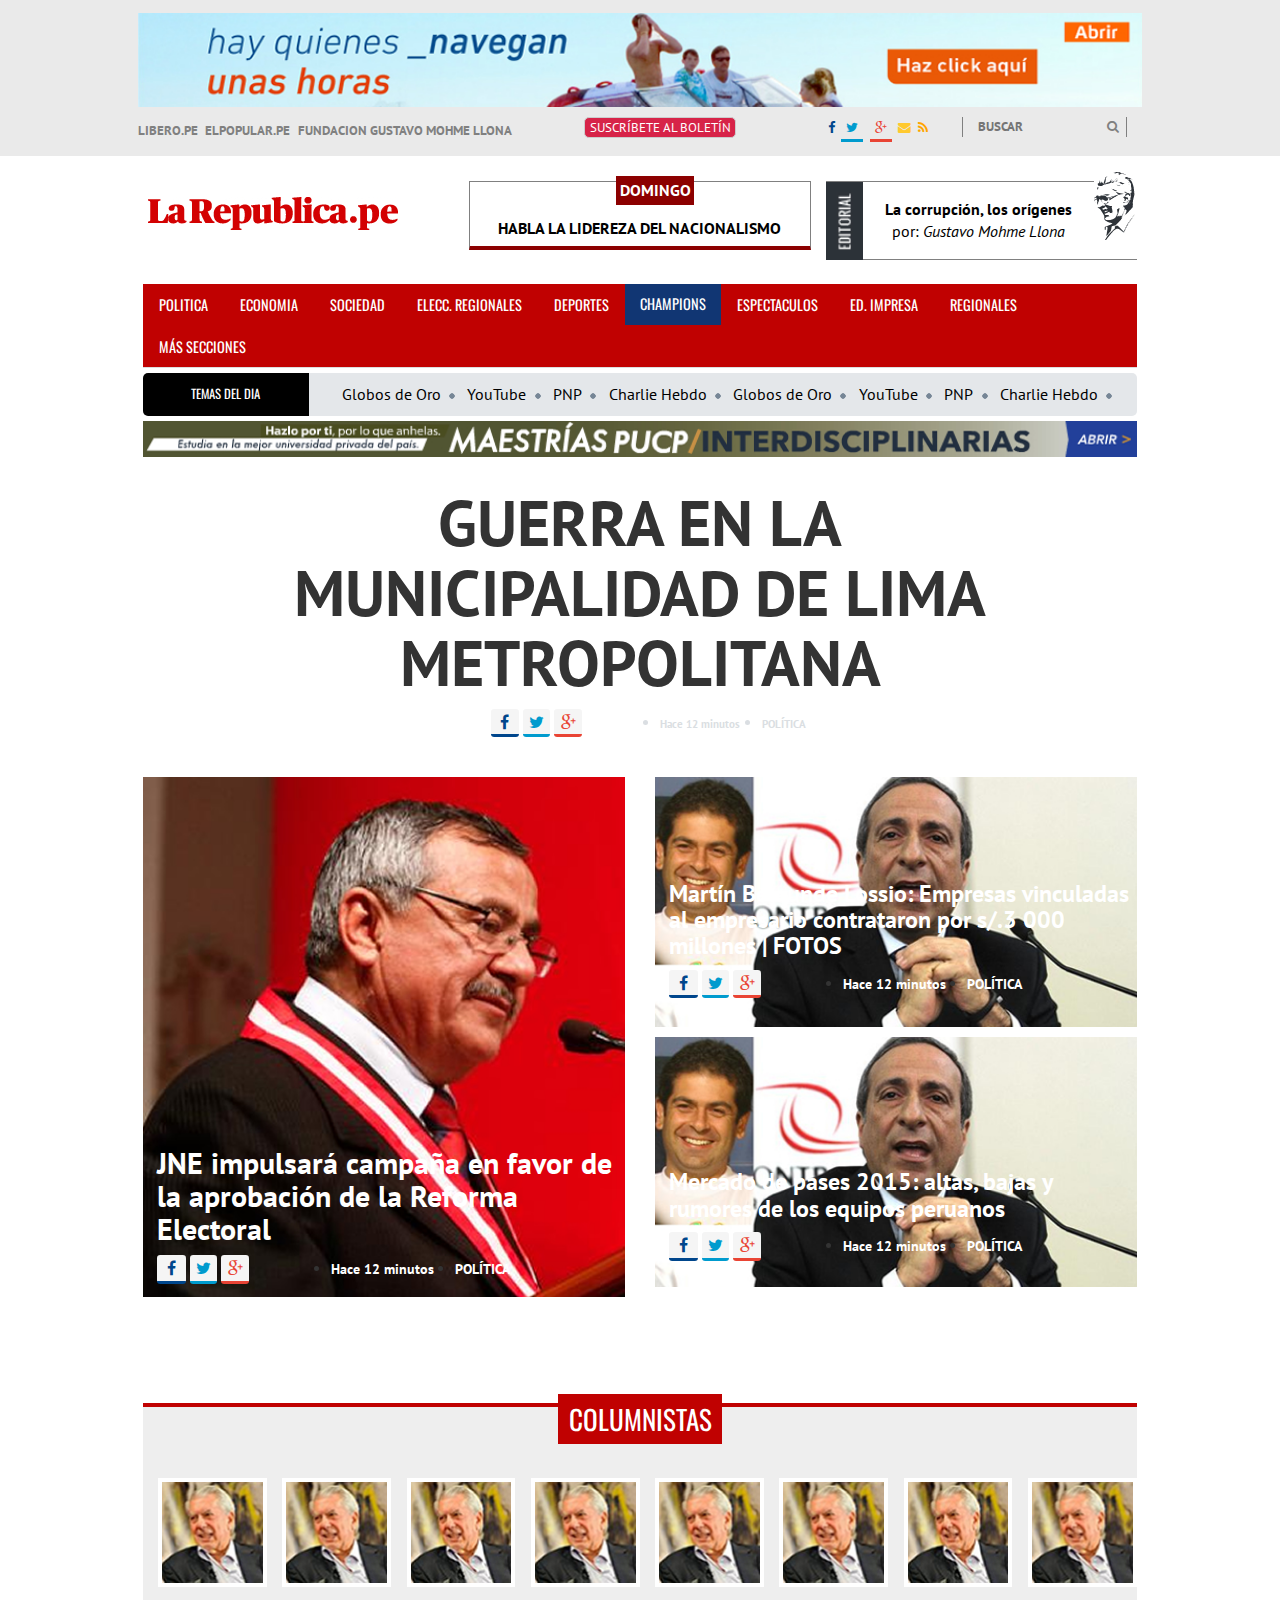
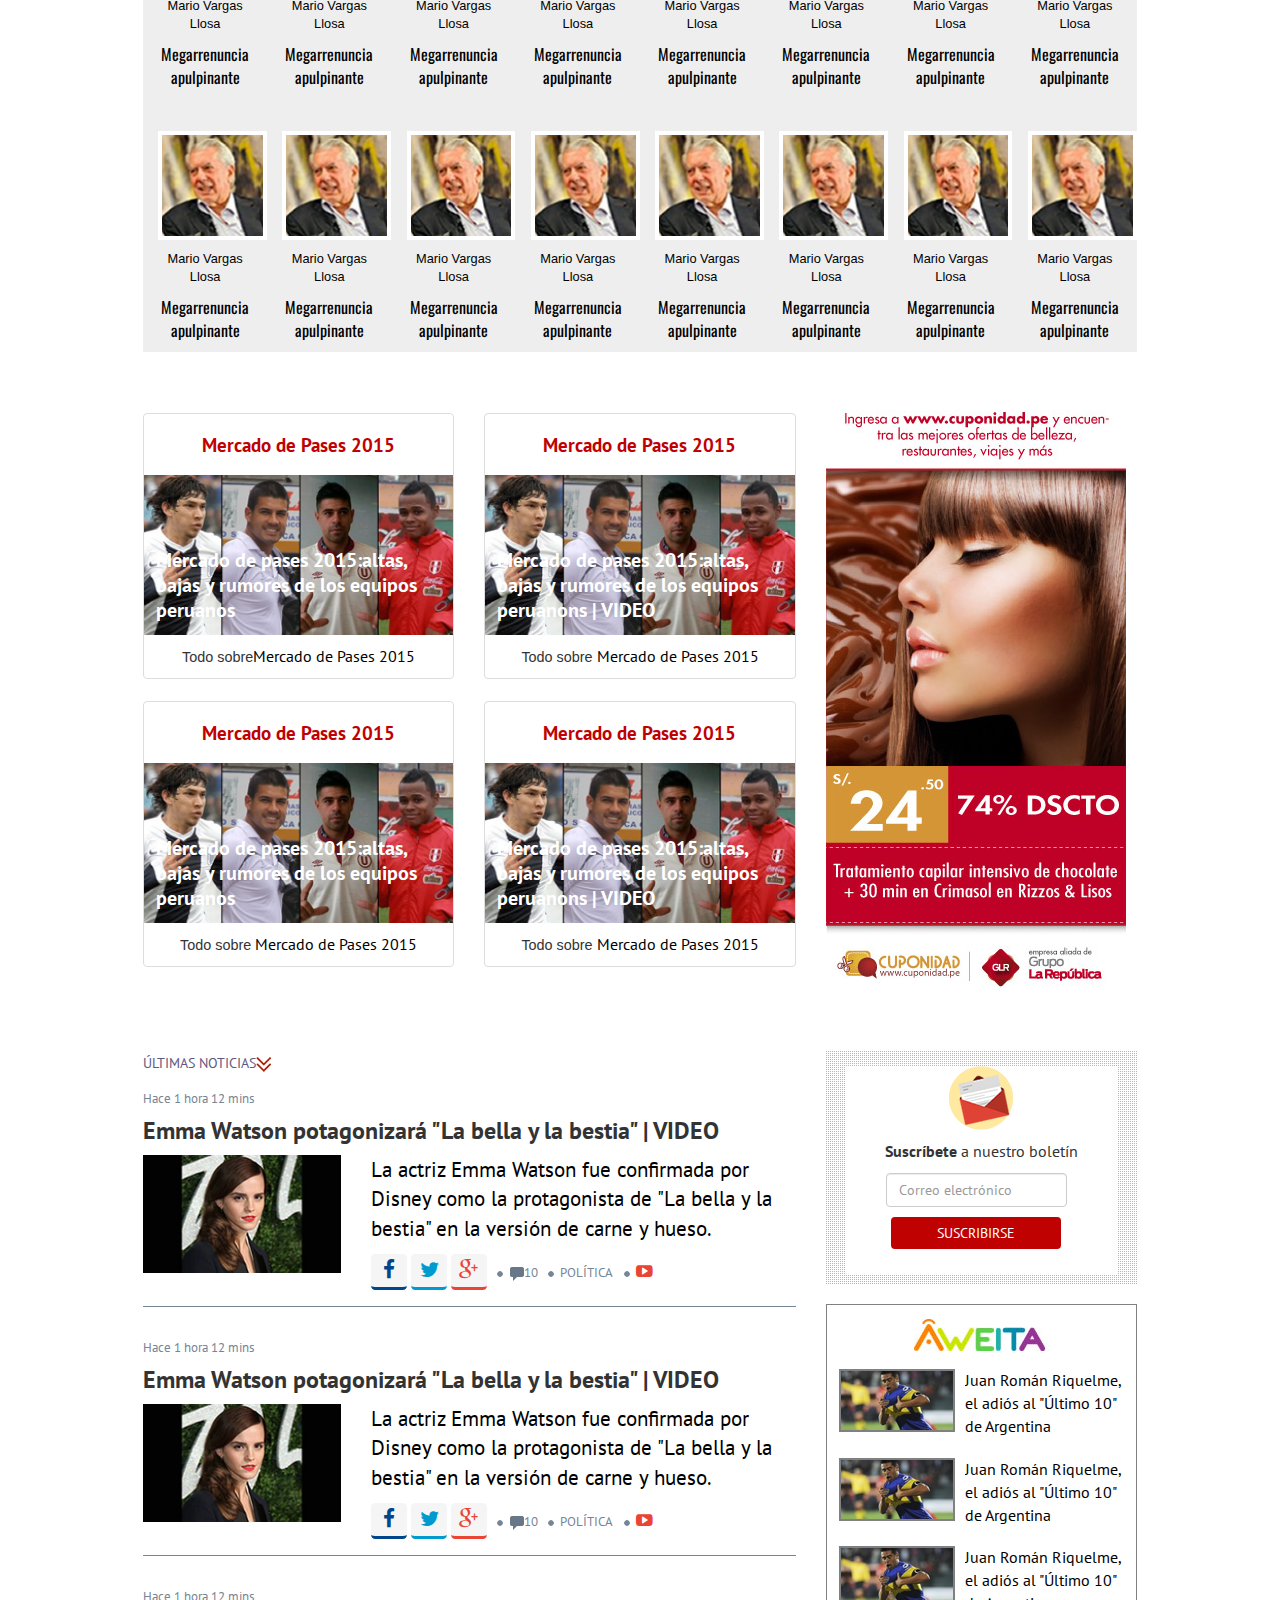
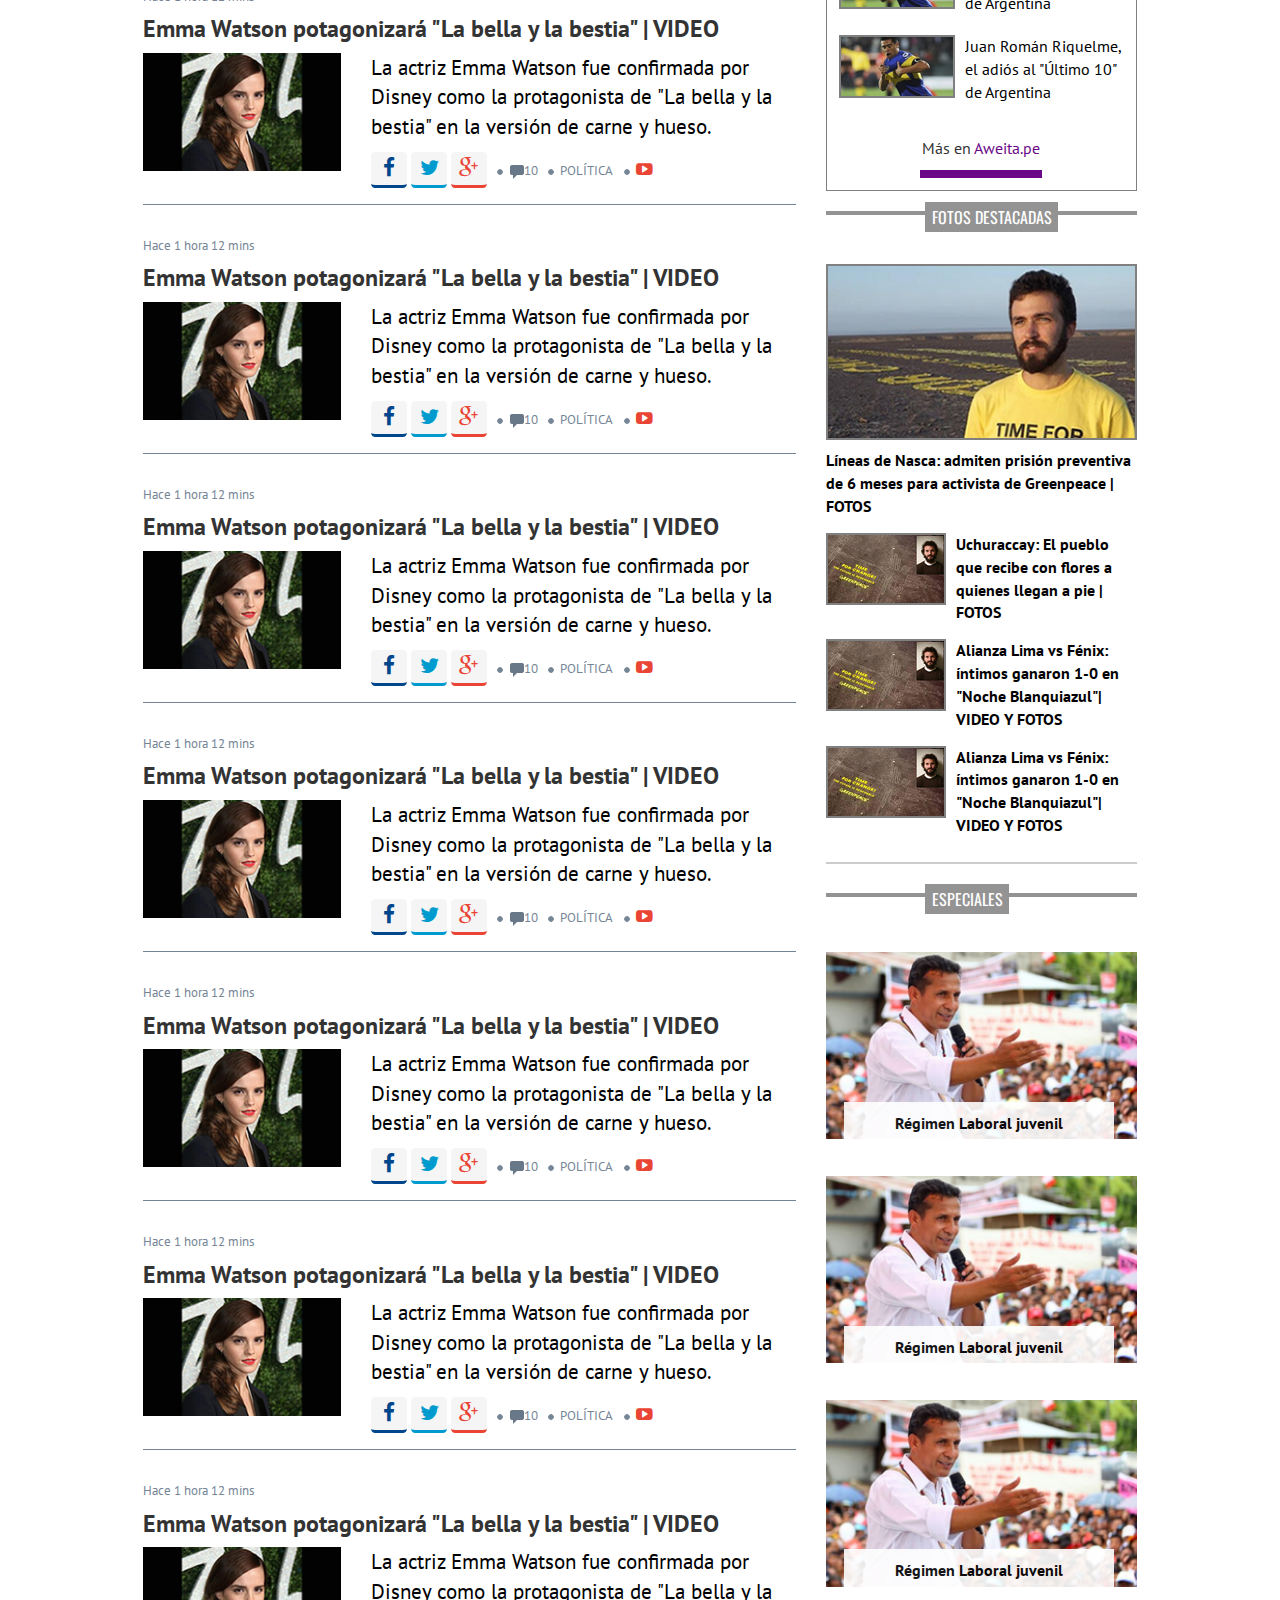
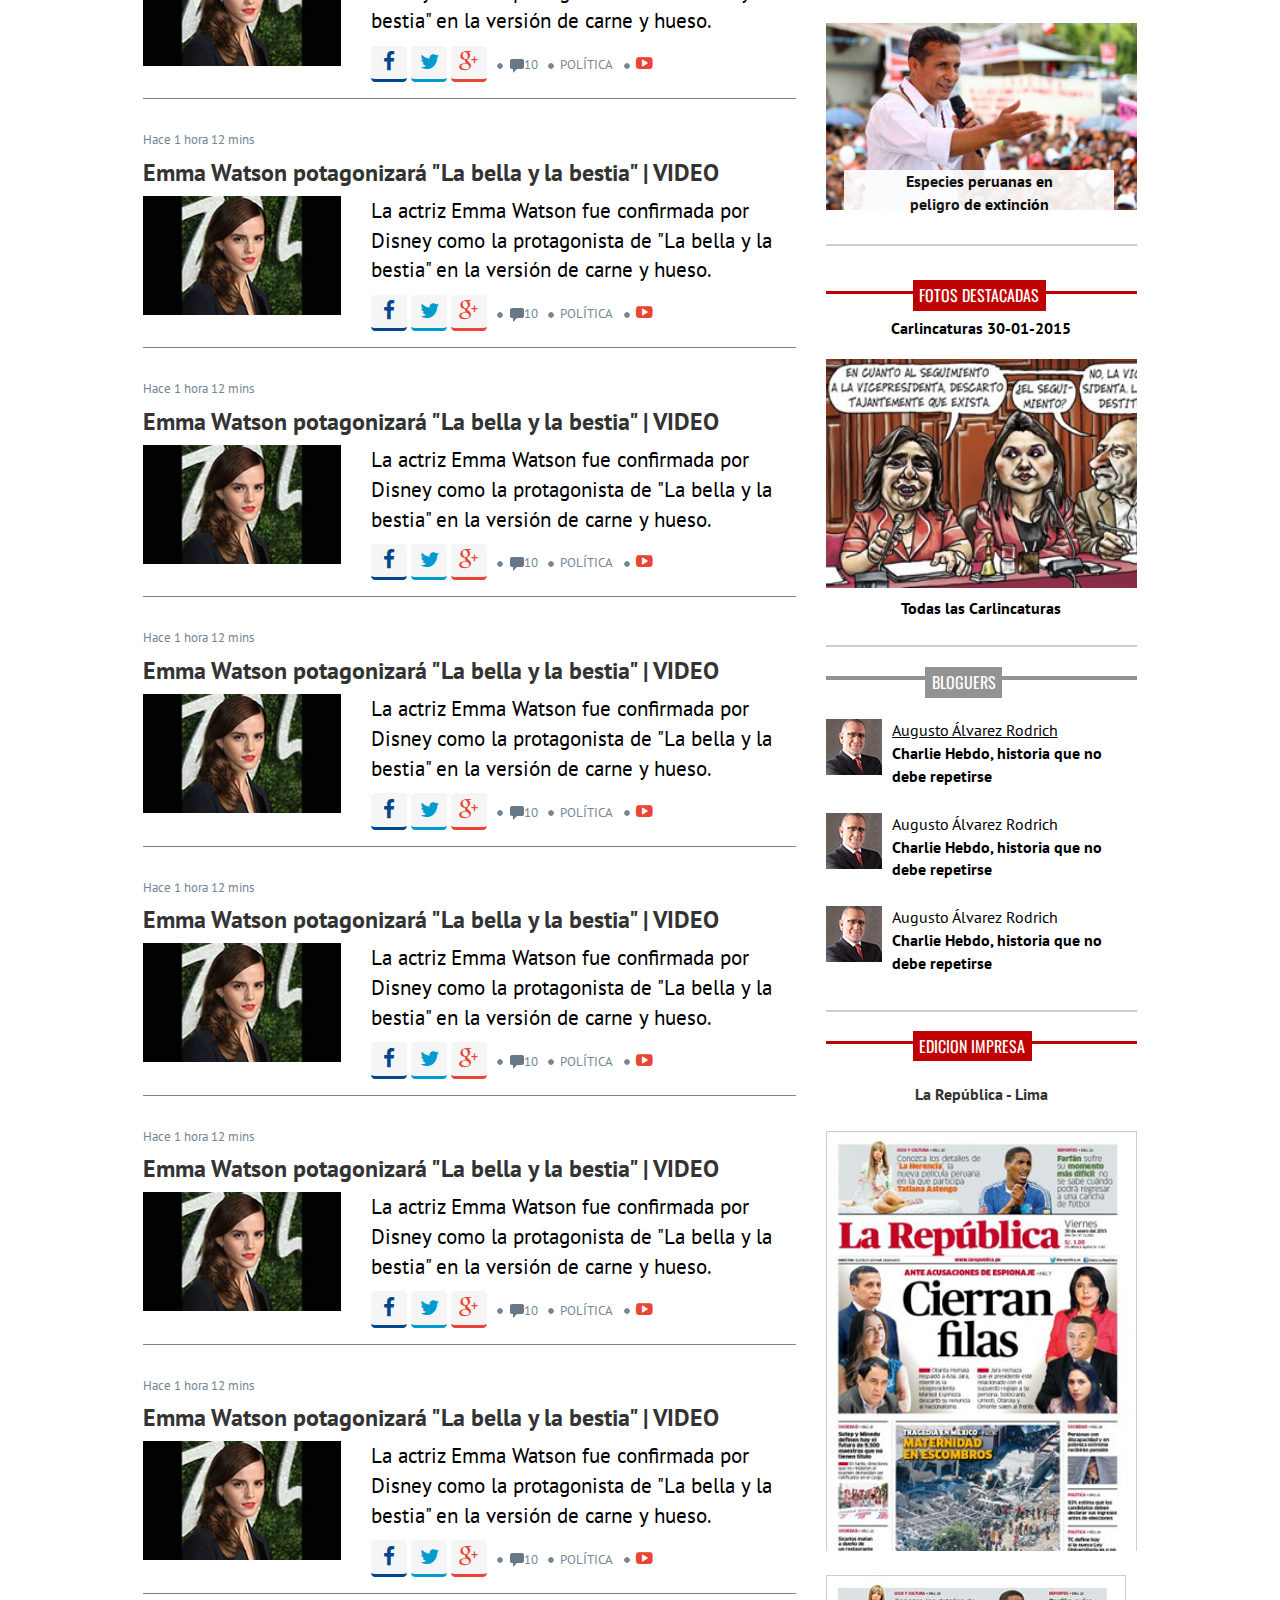
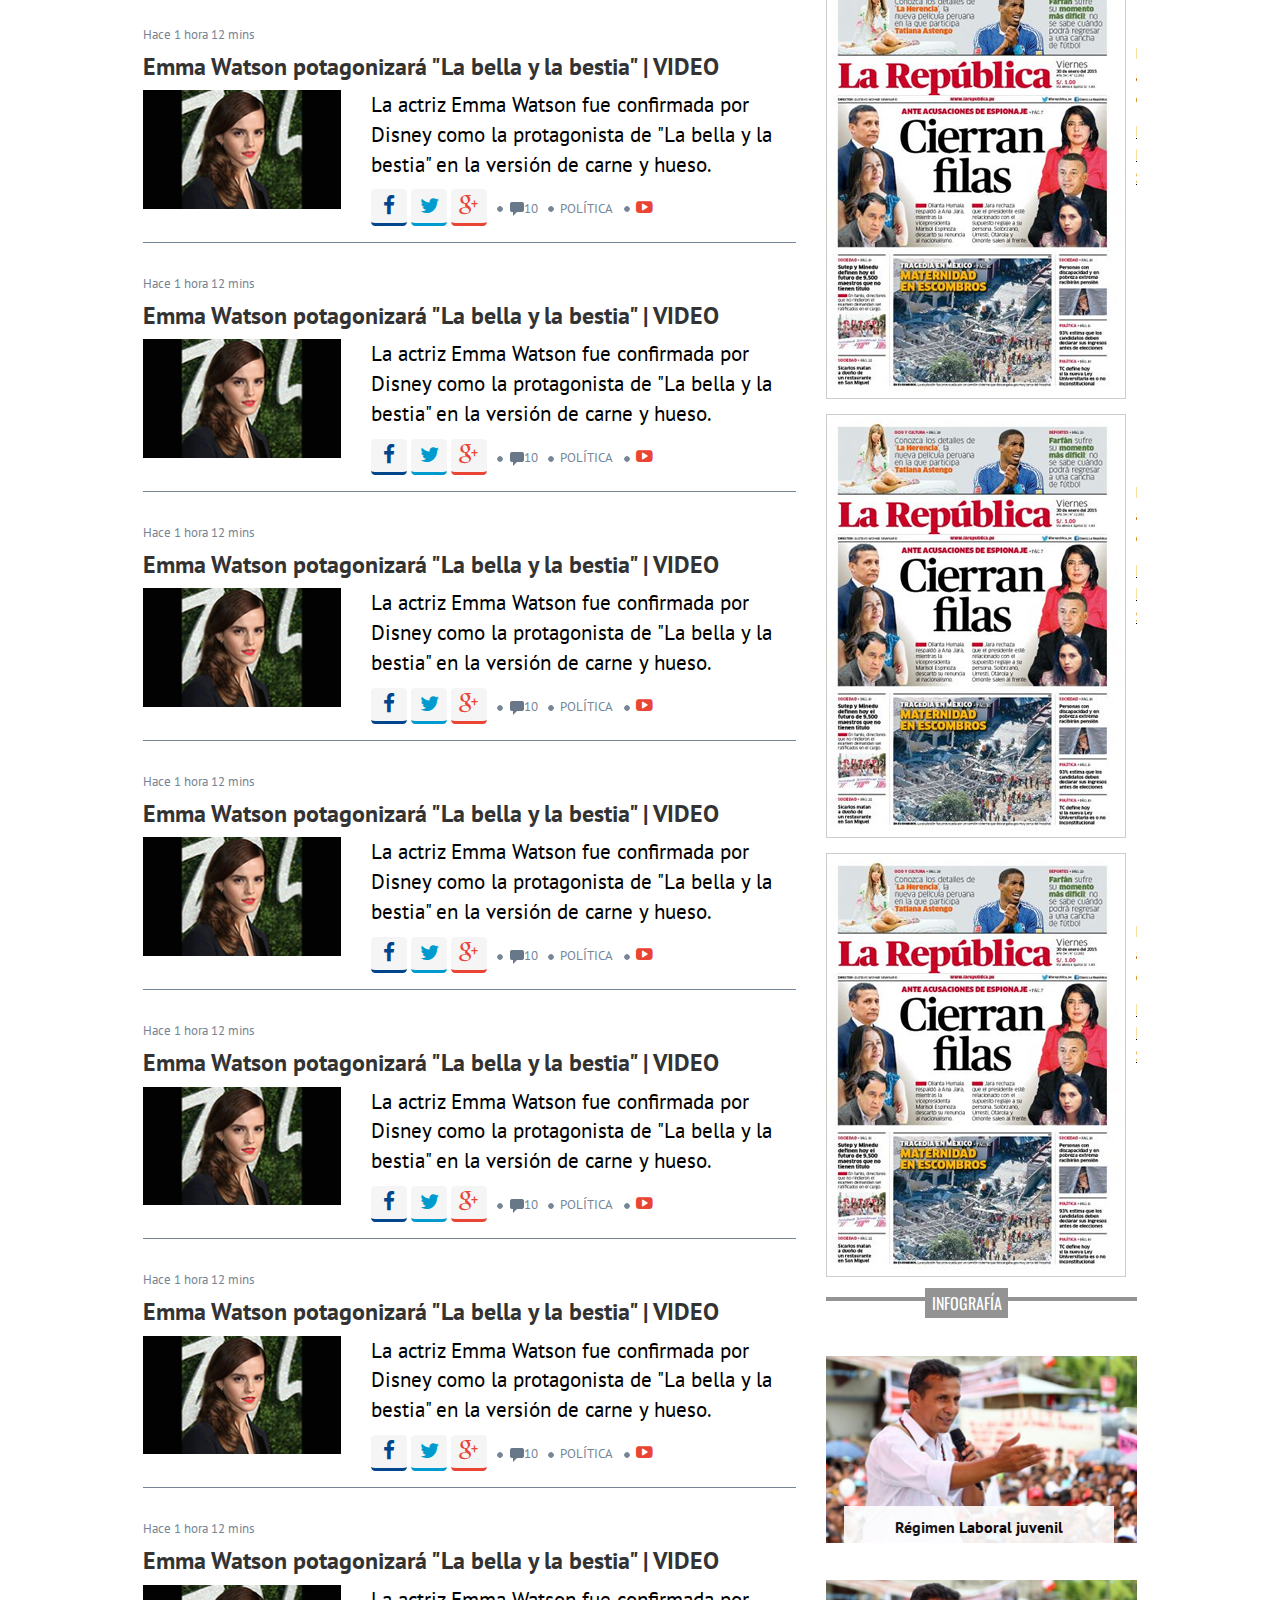
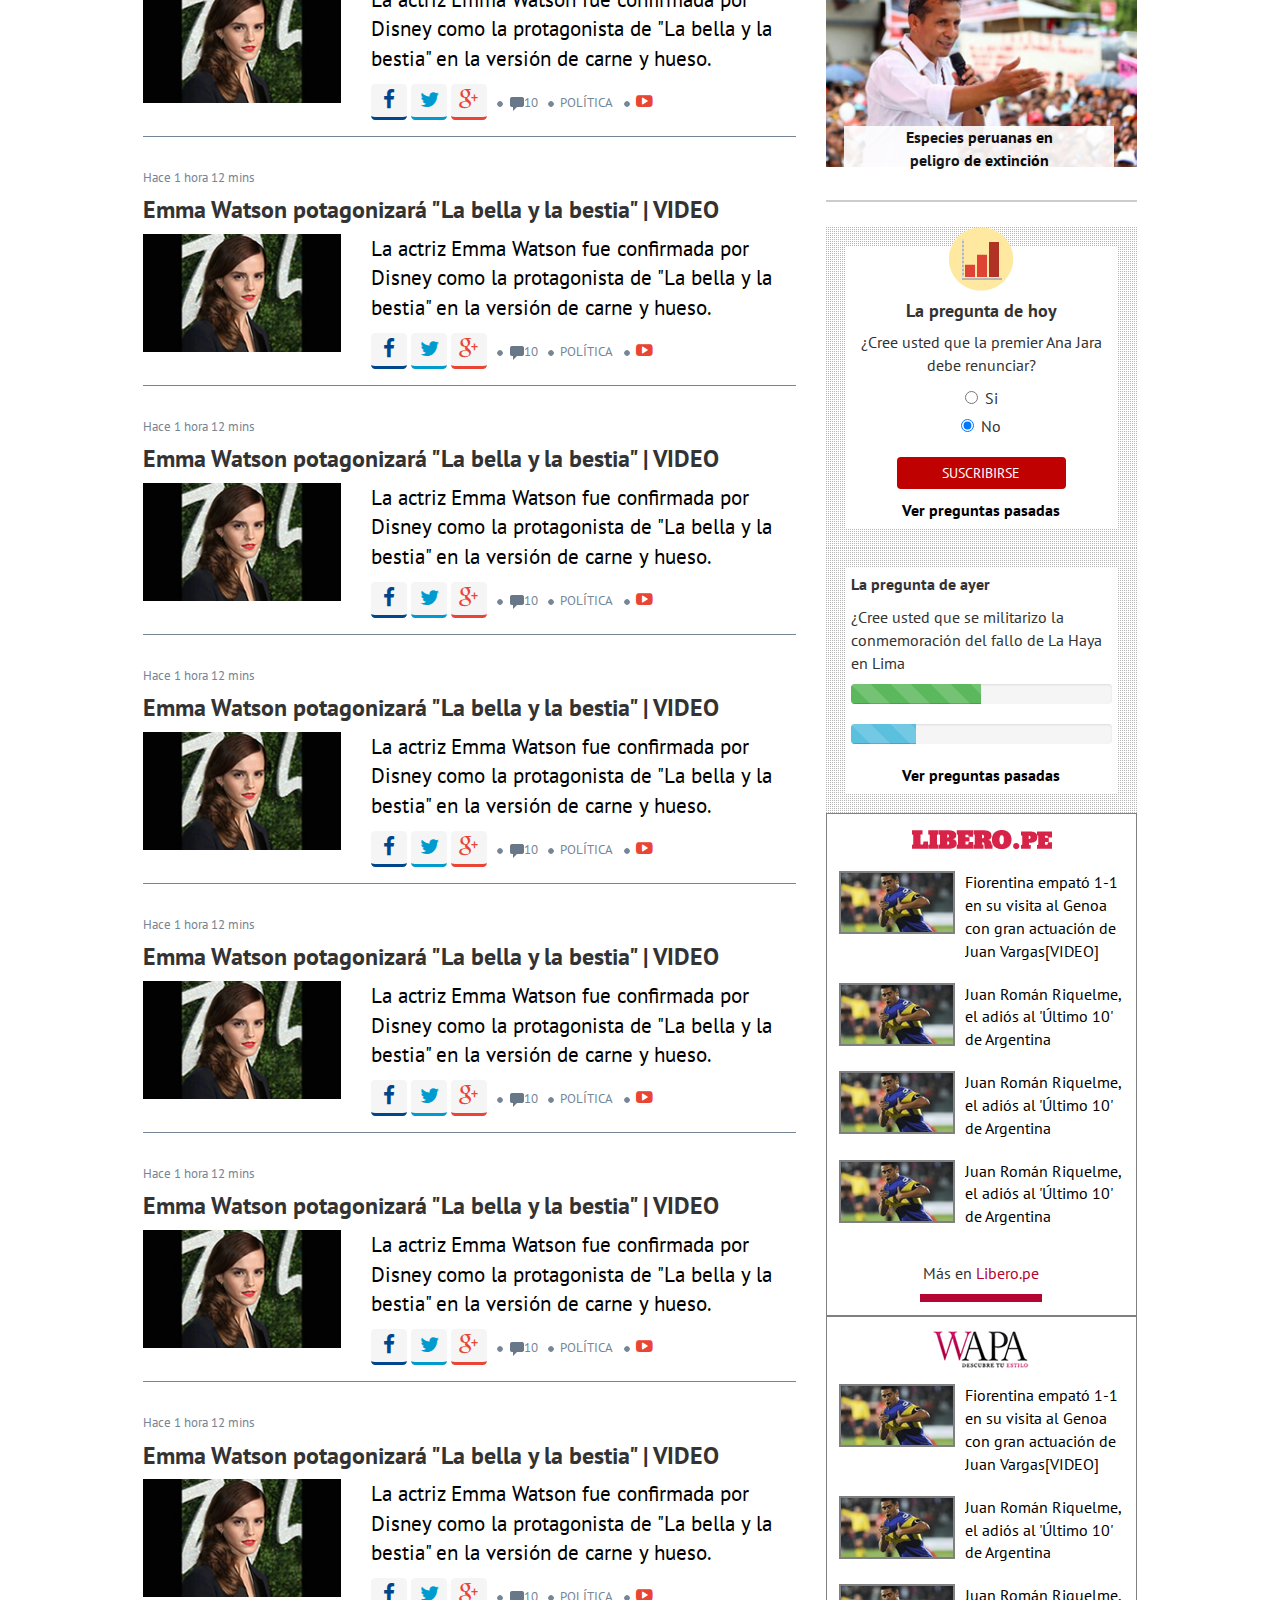
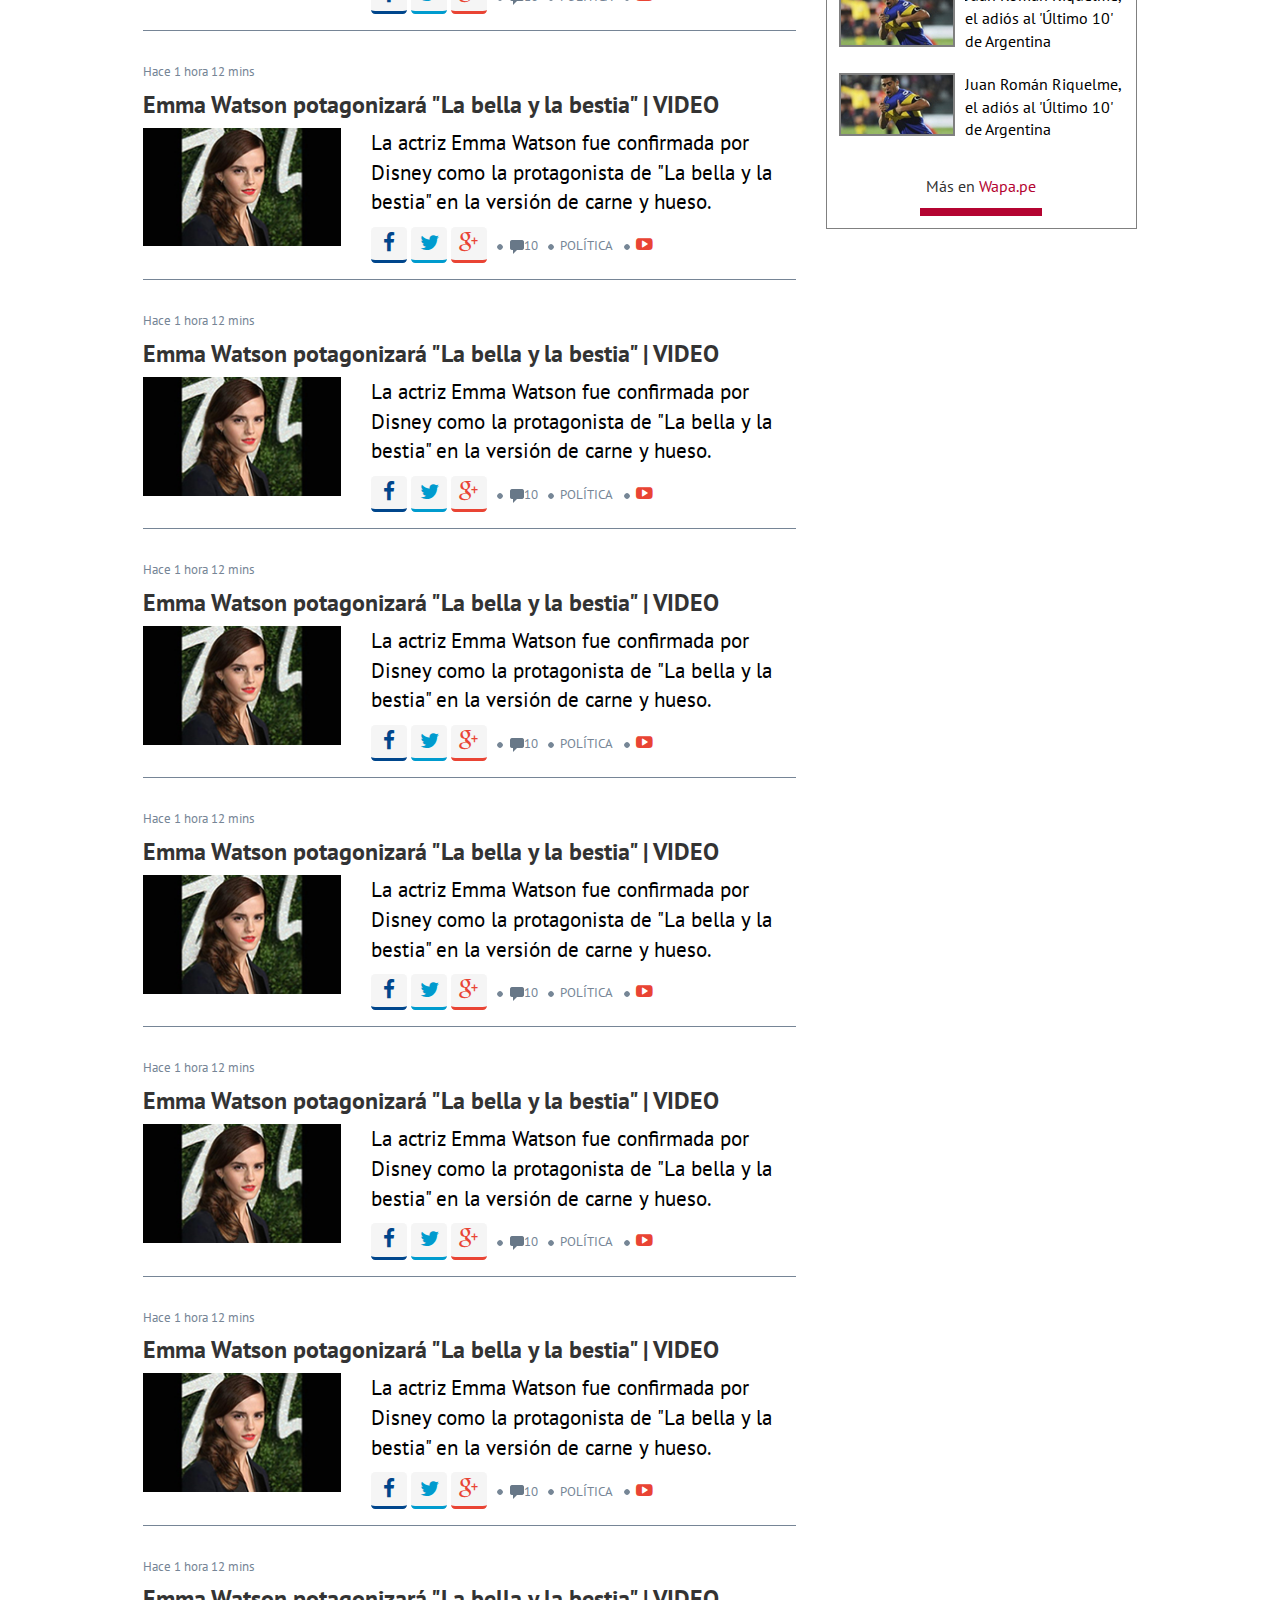
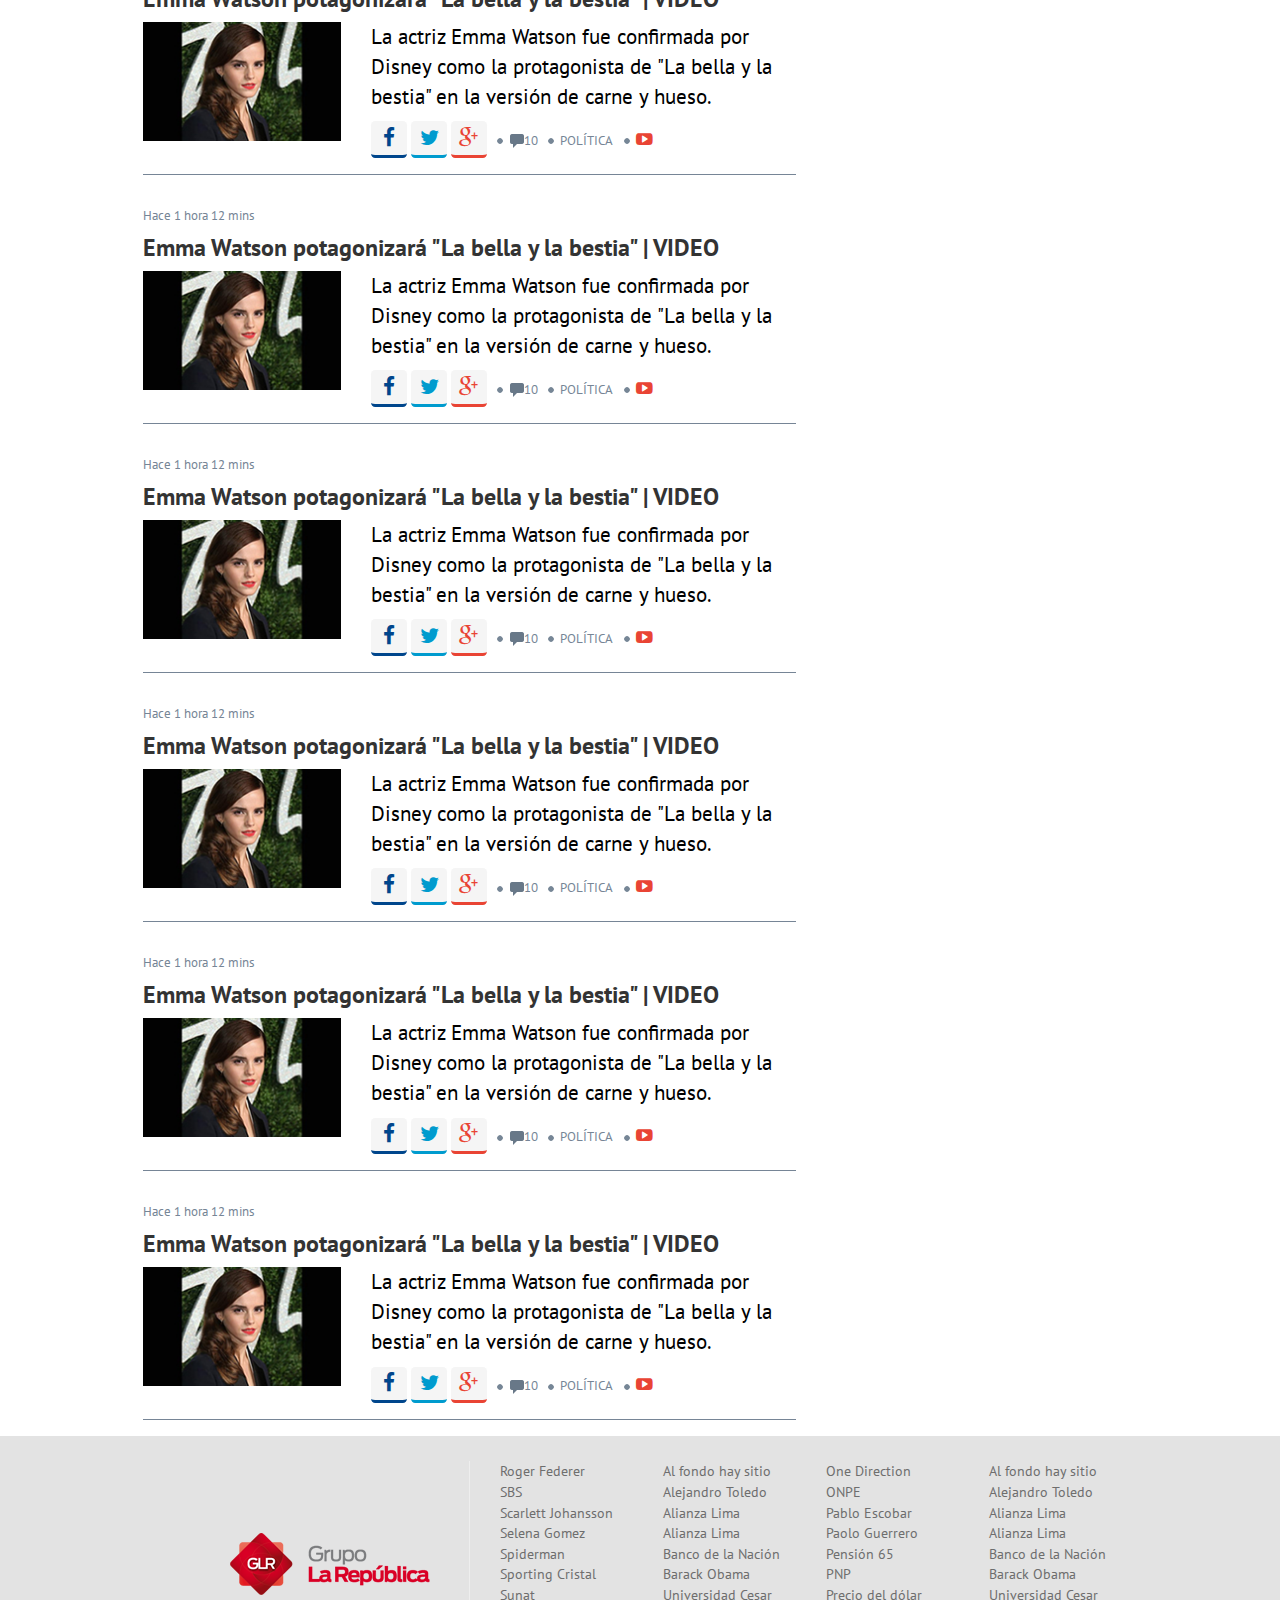
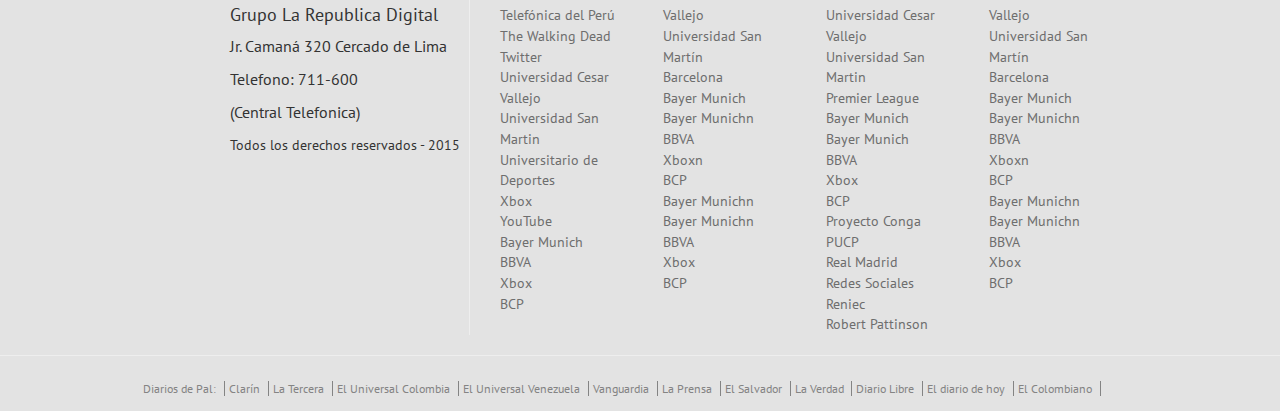
==== commit 0c31abbf: "modificando cabeceras" ====
--- a/index.html
+++ b/index.html
@@ -183,7 +183,7 @@
 					</div>
 				</section>
 				<section class="columnistas">
-					<span class="cabecera">COLUMNISTAS</span>						
+					<span class="cabecera"><a target="_blank" href="columnistas.html">COLUMNISTAS</a></span>						
 							<div class="row image-section-columnistas">		
 								<div class="col-lg-3 col-md-3 col-xs-6 texto1">
 									<div class="row">
@@ -335,9 +335,9 @@
 				</section>
 				<section class="H07-noticias-destacadas">
 						<div class="row">
-							<div class="col-lg-8">
+							<div class="col-md-8">
 								<div class="row noticias-destacadas">
-										<div class="col-lg-6 col-md-6">
+										<div class="col-md-6">
 												<div class="img-thumbnail">
 													 <h3 class="titulo-destadas">Mercado de Pases 2015</h3>
 													 <div class="image-noticias">
@@ -346,7 +346,7 @@
 														<p><span>Todo sobre</span><a href="#" >Mercado de Pases 2015</a></p>
 												</div>
 										</div>
-										<div class="col-lg-6 col-md-6">
+										<div class="col-md-6">
 												<div class="img-thumbnail">
 													 <h3 class="titulo-destadas">Mercado de Pases 2015</h3>
 													 <div class="image-noticias">
@@ -357,7 +357,7 @@
 										</div>
 								</div>
 								<div class="row noticias-destacadas">
-										<div class="col-lg-6 col-md-6">
+										<div class="col-md-6">
 												<div class="img-thumbnail">
 													 <h3 class="titulo-destadas">Mercado de Pases 2015</h3>
 													 <div class="image-noticias">
@@ -366,7 +366,7 @@
 														<p><span>Todo sobre</span><a href="#" > Mercado de Pases 2015</a></p>
 												</div>
 										</div>
-										<div class="col-lg-6 col-md-6">
+										<div class="col-md-6">
 												<div class="img-thumbnail">
 													 <h3 class="titulo-destadas">Mercado de Pases 2015</h3>
 													 <div class="image-noticias">
@@ -386,7 +386,7 @@
 				</section>
 				<section id="noticias-diario">
 					<div class="row">
-						<div class="col-lg-8">
+						<div class="col-md-8">
 							<div>
 								<h4 class="blue-gray lastblogs">ÚLTIMAS NOTICIAS</h4><img class="inline" src="image/double-arrow-bottom.png" alt="blogsabajo">
 							</div>
@@ -1231,70 +1231,428 @@
 									<div class="linea-ultimas-noticias"></div>
 							</div>
 						</div>
-						<div class="col-xs-12 col-sm-12 col-md-4">
-							<section class="suscripcioncuadro d-flex">
-								<div class="bg-whiteform">
-									<img src="image/img_sucribe.png" class="suscripcionimg center-block img-responsive" alt="Imagen responsive">
-									<div class="formulario">
-										<form>
-											<p class="titleform"><span class="substitle">Suscríbete</span> a nuestro boletín</p>
-											<div class="inputs-subs form-group">
-												<input type="email" class="form-control" id="exampleInputEmail1" placeholder="Correo electrónico">
+						<div class="col-md-4">
+							<div class="row">
+								<div class="col-xs-12 col-sm-12">
+									<section class="suscripcioncuadro">
+										<div class="bg-whiteform">
+											<img src="image/img_sucribe.png" class="suscripcionimg center-block img-responsive" alt="Imagen responsive">
+											<div class="formulario">
+												<form class="text-center">
+													<p class="titleform"><span class="substitle">Suscríbete</span> a nuestro boletín</p>
+													<div class="inputs-subs form-group">
+														<input type="email" class="form-control" id="exampleInputEmail1" placeholder="Correo electrónico">
+														<button type="submit" class="btn btnsubcrip">SUSCRIBIRSE</button>
+													</div>
+												</form>
+											</div>
+										</div>
+									</section>
+								</div>
+							</div>				
+							<section id="aweita" class=" hidden-xs hidden-sm borde">
+			      		<div class="imagenaweita">
+				      		<img  src="image/logo_aweita.jpg">
+				      	</div>
+			      		<div class="media">
+			  						<div class="media-left">
+				    					<a href="#">
+				      					<img class="media-object borde-img" src="image/img_aweita.jpg" alt="img_aweita.jpg">
+				    					</a>
+				  					</div>
+				  					<div class="media-body">
+				    					<p class="media-heading"><a href="#">
+										Juan Román Riquelme, el adiós al "Último 10" de Argentina</a></p>
+				 				 	</div>
+								</div>
+								<div class="media">
+			  						<div class="media-left">
+				    					<a href="#">
+				      					<img class="media-object borde-img" src="image/img_aweita.jpg" alt="img_aweita.jpg">
+				    					</a>
+				  					</div>
+				  					<div class="media-body">
+				    					<p class="media-heading"><a href="#">
+										Juan Román Riquelme, el adiós al "Último 10" de Argentina</a></p>
+				 				 	</div>
+								</div>
+								<div class="media">
+			  						<div class="media-left">
+				    					<a href="#">
+				      					<img class="media-object borde-img" src="image/img_aweita.jpg" alt="img_aweita.jpg">
+				    					</a>
+				  					</div>
+				  					<div class="media-body">
+				    					<p class="media-heading"><a href="#">
+										Juan Román Riquelme, el adiós al "Último 10" de Argentina</a></p>
+				 				 	</div>
+								</div>
+								<div class="media">
+			  						<div class="media-left">
+				    					<a href="#">
+				      					<img class="media-object borde-img" src="image/img_aweita.jpg" alt="img_aweita.jpg">
+				    					</a>
+				  					</div>
+				  					<div class="media-body">
+				    					<p class="media-heading"><a href="#">
+										Juan Román Riquelme, el adiós al "Último 10" de Argentina</a></p>
+				 				 	</div>
+								</div>
+								<div class="text-center margin-top">
+									<span>Más en </span><a class="morado">Aweita.pe</a>
+									<div class="linea"></div>
+								</div>
+	      			</section>
+							<section id="destacados" class="hidden-xs hidden-sm">
+			    			<span class="cabeceradestacados"><a href="#">FOTOS DESTACADAS</a></span>
+			    			<div class="foto-destacada"></div>
+			    			<strong><a href="#">Líneas de Nasca: admiten prisión preventiva de 6 meses para activista de Greenpeace | FOTOS</a></strong>
+			    			<div class="media">
+									<div class="media-left">
+			    					<a href="#">
+			      					<img class="media-object borde-img" src="image/img_fotodes.jpg" alt="img_fotodes.jpg">
+			    					</a>
+			  					</div>
+			  					<div class="media-body">
+			    					<strong class="media-heading"><a href="#">
+									Uchuraccay: El pueblo que recibe con flores a quienes llegan a pie | FOTOS</a>	</strong>
+			 				 		</div>
+								</div>
+						    <div class="media">
+									<div class="media-left">
+			    					<a href="#">
+			      					<img class="media-object borde-img" src="image/img_fotodes.jpg" alt="img_fotodes.jpg">
+			    					</a>
+			  					</div>
+			  					<div class="media-body">
+			    					<strong class="media-heading"><a href="#">
+									Alianza Lima vs Fénix: íntimos ganaron 1-0 en "Noche Blanquiazul"| VIDEO Y FOTOS</a></strong>
+			 				 		</div>
+								</div>
+								<div class="media">
+			  					<div class="media-left">
+				    				<a href="#">
+				      				<img class="media-object borde-img" src="image/img_fotodes.jpg" alt="img_fotodes.jpg">
+				    				</a>
+				  				</div>
+			  					<div class="media-body">
+			    					<strong class="media-heading"><a href="#">
+									Alianza Lima vs Fénix: íntimos ganaron 1-0 en "Noche Blanquiazul"| VIDEO Y FOTOS</a></strong>
+			 						</div>
+			 						<div class="border-bottom"></div>
+								</div>			
+				    	</section>
+							<section id="especiales" class="hidden-xs hidden-sm">
+		      			<div>
+		      				<span class="cabeceradestacados"><a href="#">ESPECIALES</a></span>
+		      				<div class="text-center">
+		      					<div class="img_especiales_aside"></div>
+		      					<div class="opacity text-center">
+		      						<strong><a href="#">Régimen Laboral juvenil</a></strong>
+		      					</div>
+		      				</div>
+		      				<div class="text-center">
+		      					<div class="img_especiales_aside"></div>
+		      					<div class="opacity text-center">
+		      						<strong><a href="#">Régimen Laboral juvenil</a></strong>
+		      					</div>
+		      				</div>
+		      				<div class="text-center">
+		      					<div class="img_especiales_aside"></div>
+		      					<div class="opacity text-center">
+		      						<strong><a href="#">Régimen Laboral juvenil</a></strong>
+		      					</div>
+		      				</div>
+		      				<div class="text-center">
+		      					<div class="img_especiales_aside"></div>
+		      					<div class="opacity_espcies text-center">
+		      						<strong><a href="#">Especies peruanas en peligro de extinción</a></strong>
+		      					</div>
+		      				</div>
+		      				<div class="border-botton-esp"></div>
+		      			</div>	
+							</section>
+							<div class="row">
+								<div class="col-xs-12 col-sm-6 col-md-12">
+									<section id="carlin">
+										<span class="cabeceracarlin"><a href="#">FOTOS DESTACADAS</a></span>
+			      				<div class="text-center">
+			      					<strong><a href="#">Carlincaturas 30-01-2015</a></strong>
+			      					<div class="img_carlincatura" alt="img_carlincatura">
+			      					</div>
+			      					<div class="text-center">
+			      						<strong><a href="#">Todas las Carlincaturas</a></strong>
+			      					</div>
+			      				</div>
+			      				<div class="border-bottom"></div>	
+									</section>
+								</div>
+								<div class="col-xs-12 col-sm-6 col-md-12">
+									<section id="bloggers">
+										<span class="cabeceradestacados"><a href="#">BLOGUERS</a></span>
+				      			<div class="media">
+				  						<div class="media-left">
+					    					<a href="#">
+					      					<img class="media-object" src="image/img_blogueros.jpg" alt="img_blogueros.jpg">
+					    					</a>
+					  					</div>
+					  					<div class="media-body">
+					  						<a href="#" class="subrayado">Augusto Álvarez Rodrich</a>
+					    					<p><strong class="media-heading"><a href="#">
+											Charlie Hebdo, historia que no debe repetirse</a></strong></p>
+					 				 	</div>
+										</div>
+										<div class="media">
+					  						<div class="media-left">
+						    					<a href="#">
+						      					<img class="media-object" src="image/img_blogueros.jpg" alt="img_blogueros.jpg">
+						    					</a>
+						  					</div>
+						  					<div class="media-body">
+						  						<a href="#" class="subrayado-blog">Augusto Álvarez Rodrich</a>
+						    					<p><strong class="media-heading"><a href="#">
+												Charlie Hebdo, historia que no debe repetirse</a></strong></p>
+						 				</div>
+										</div>
+										<div class="media">
+					  						<div class="media-left">
+						    					<a href="#">
+						      					<img class="media-object" src="image/img_blogueros.jpg" alt="img_blogueros.jpg">
+						    					</a>
+						  					</div>
+						  					<div class="media-body">
+						  						<a href="#" class="subrayado-blog">Augusto Álvarez Rodrich</a>
+						    					<p><strong class="media-heading"><a href="#">
+												Charlie Hebdo, historia que no debe repetirse</a></strong></p>
+						 				 		</div>
+										</div>
+										<div class="border-bottom"></div>
+									</section>
+								</div>
+							</div>
+							<section id="impresion" class="hidden-xs hidden-sm">
+								<span class="cabeceracarlin"><a href="#">EDICION IMPRESA</a></span>
+								<div class="media">
+			    				<p class="text-center"><strong> La República - Lima
+			    				</strong></p>
+			  					<div class="img_impreso"></div>
+				  			</div>
+					  		<div class="media">
+		  						<div class="media-left">
+			    					<a href="#">
+			      					<img class="media-object" src="image/img_impreso_sd_prominent.jpg" alt="img_impreso_sd_prominent.jpg" height="45%">
+			    					</a>
+			  					</div>
+			  					<div class="media-body centro-edicion">
+			    					<p><strong class="media-heading"><a href="#">Extorsionan a menores en colegios</a></strong></p>
+										<p><strong class="media-heading"><a href="#" class="subrayado">La República - Sur</a></strong></p>
+			 				 		</div>
+								</div>
+								<div class="media">
+		  						<div class="media-left">
+			    					<a href="#">
+			      					<img class="media-object" src="image/img_impreso_sd_prominent.jpg" alt="img_impreso_sd_prominent.jpg" height="45%">
+			    					</a>
+			  					</div>
+			  					<div class="media-body centro-edicion">
+			    					<p><strong class="media-heading"><a href="#">Extorsionan a menores en colegios</a></strong></p>
+										<p><strong class="media-heading"><a href="#" class="subrayado">La República - Sur</a></strong></p>
+			 				 		</div>
+								</div>
+								<div class="media">
+		  						<div class="media-left">
+			    					<a href="#">
+			      					<img class="media-object" src="image/img_impreso_sd_prominent.jpg" alt="img_impreso_sd_prominent.jpg" height="45%">
+			    					</a>
+			  					</div>
+			  					<div class="media-body centro-edicion">
+			    					<p><strong class="media-heading"><a href="#">Extorsionan a menores en colegios</a></strong></p>
+										<p><strong class="media-heading"><a href="#" class="subrayado">La República - Sur</a></strong></p>
+			 				 		</div>
+								</div>
+							</section>
+							<section id="infografia" class="hidden-xs hidden-sm">
+								<span class="cabeceradestacados"><a href="#">INFOGRAFÍA</a></span>
+	      				<div class="text-center">
+	      					<div class="img_especiales_aside"></div>
+	      					<div class="opacity text-center">
+	      						<strong><a href="#">Régimen Laboral juvenil</a></strong>
+	      					</div>
+	      				</div>
+	      				<div class="text-center">
+	      					<div class="img_especiales_aside"></div>
+	      					<div class="opacity_espcies text-center">
+	      						<strong><a href="#">Especies peruanas en peligro de extinción</a></strong>
+	      					</div>
+	      				</div>
+	      				<div class="border-botton-esp"></div>
+							</section>
+							<div class="row">
+								<div class="col-xs-12 col-sm-6 col-md-12">
+									<section id="preguntas" class="bg-pregunta">
+										<div class="bg-white">
+											<img src="image/img_pregunta.png" class="img-pg center-block img-responsive" alt="Imagen responsive">
+											<div class="text-center">
+												<h4 class="pgt-text">La pregunta de hoy</h4>
+												<p>¿Cree usted que la premier Ana Jara debe renunciar?</p>
+												<div class="radio">
+												  <label>
+												    <input type="radio" name="optionsRadios" id="optionsRadios1" value="option1" checked>
+												    Si
+												  </label>
+												 </div>
+												 <div class="radio">
+												  <label>
+												    <input type="radio" name="optionsRadios" id="optionsRadios1" value="option2" checked>
+												    No
+												  </label>
+												</div>
 												<button type="submit" class="btn btnsubcrip">SUSCRIBIRSE</button>
+												<div class="text-center">
+													<a class="pgt-text" href="#">Ver preguntas pasadas</a>
+												</div>
 											</div>
-										</form>
-									</div>
-								</div>
+										</div>
+									</section>
+								</div>
+								<div class="col-xs-12 col-sm-6 col-md-12">
+									<section id="preguntas" class="bg-pregunta">
+										<div class="bg-white">
+											<p class="pgt-text">La pregunta de ayer</p>
+											<p>¿Cree usted que se militarizo la conmemoración del fallo de La Haya en Lima</p>
+											<div>
+												<div class="progress">
+												  <div class="progress-bar progress-bar-success progress-bar-striped" role="progressbar" aria-valuenow="40" aria-valuemin="0" aria-valuemax="100" style="width: 50%">
+												    <span class="sr-only">50% Complete</span>
+												  </div>
+												</div>
+												<div class="progress">
+												  <div class="progress-bar progress-bar-info progress-bar-striped" role="progressbar" aria-valuenow="20" aria-valuemin="0" aria-valuemax="100" style="width: 25%">
+												    <span class="sr-only">25% Complete</span>
+													</div>
+												</div>
+											</div>
+											<div class="text-center">
+												<a class="pgt-text" href="#">Ver preguntas pasadas</a>
+											</div>
+										</div>
+									</section>
+								</div>
+							</div>
+							<section id="libero">
+								<div class="col-md-12 hidden-xs hidden-sm borde">
+			      			<div class="imagenaweita">
+			      				<img  src="image/logo_libero.jpg">
+			      			</div>
+		      				<div class="media">
+			  						<div class="media-left">
+				    					<a href="#">
+				      					<img class="media-object borde-img" src="image/img_aweita.jpg" alt="img_aweita.jpg">
+				    					</a>
+				  					</div>
+				  					<div class="media-body">
+				    					<p class="media-heading"><a href="#">
+										Fiorentina empató 1-1 en su visita al Genoa con gran actuación de Juan Vargas[VIDEO]</a></p>
+				 				 		</div>
+									</div>
+									<div class="media">
+			  						<div class="media-left">
+				    					<a href="#">
+				      					<img class="media-object borde-img" src="image/img_aweita.jpg" alt="img_aweita.jpg">
+				    					</a>
+				  					</div>
+				  					<div class="media-body">
+				    					<p class="media-heading"><a href="#">
+										Juan Román Riquelme, el adiós al 'Último 10' de Argentina</a></p>
+				 				 		</div>
+									</div>
+									<div class="media">
+			  						<div class="media-left">
+				    					<a href="#">
+				      					<img class="media-object borde-img" src="image/img_aweita.jpg" alt="img_aweita.jpg">
+				    					</a>
+				  					</div>
+				  					<div class="media-body">
+				    					<p class="media-heading"><a href="#">
+										Juan Román Riquelme, el adiós al 'Último 10' de Argentina</a></p>
+				 				 		</div>
+									</div>
+									<div class="media">
+			  						<div class="media-left">
+				    					<a href="#">
+				      					<img class="media-object borde-img" src="image/img_aweita.jpg" alt="img_aweita.jpg">
+				    					</a>
+				  					</div>
+				  					<div class="media-body">
+				    					<p class="media-heading"><a href="#">
+										Juan Román Riquelme, el adiós al 'Último 10' de Argentina</a></p>
+				 				 		</div>
+									</div>
+									<div class="text-center margin-top">
+										<span>Más en </span><a href="#" class="red">Libero.pe</a>
+										<div class="lineados"></div>
+									</div>					
+		     		 		</div>
 							</section>
-							<section class="bg-pgt visible-lg-block">
-								<div class="bg-white">
-									<img src="image/img_pregunta.png" class="img-pg center-block img-responsive" alt="Imagen responsive">
-									<div class="text-center">
-										<h4 class="pgt-enlace">La pregunta de hoy</h4>
-										<p>¿Cree usted que la premier Ana Jara debe renunciar?</p>
-										<div class="radio">
-										  <label>
-										    <input type="radio" name="optionsRadios" id="optionsRadios1" value="option1" checked>
-										    Si
-										  </label>
-										 </div>
-										 <div class="radio">
-										  <label>
-										    <input type="radio" name="optionsRadios" id="optionsRadios1" value="option2" checked>
-										    No
-										  </label>
-										</div>
-										<button type="submit" class="btn btnsubcrip">SUSCRIBIRSE</button>
-										<div class="text-center">
-											<a class="pgt-enlace" href="#">Ver preguntas pasadas</a>
-										</div>
-									</div>
-								</div>
-								<div class="bg-white">
-									<p class="pgt-enlace">La pregunta de ayer</p>
-									<p>¿Cree usted que se militarizo la conmemoración del fallo de La Haya en Lima</p>
-									<div>
-										<div class="progress">
-										  <div class="progress-bar progress-bar-success progress-bar-striped" role="progressbar" aria-valuenow="40" aria-valuemin="0" aria-valuemax="100" style="width: 50%">
-										    <span class="sr-only">50% Complete</span>
-										  </div>
-										</div>
-										<div class="progress">
-										  <div class="progress-bar progress-bar-info progress-bar-striped" role="progressbar" aria-valuenow="20" aria-valuemin="0" aria-valuemax="100" style="width: 25%">
-										    <span class="sr-only">25% Complete</span>
-											</div>
-										</div>
-									</div>
-									<div class="text-center">
-										<a class="pgt-enlace" href="#">Ver preguntas pasadas</a>
-									</div>
-								</div>
+							<section id="wapa">
+								<div class="col-md-12 hidden-xs hidden-sm borde">
+			      			<div class="imagenaweita">
+			      				<img  src="image/logo_wapa.jpg">
+			      			</div>
+			      			<div class="media">
+			  						<div class="media-left">
+				    					<a href="#">
+				      					<img class="media-object borde-img" src="image/img_aweita.jpg" alt="img_aweita.jpg">
+				    					</a>
+				  					</div>
+				  					<div class="media-body">
+				    					<p class="media-heading">
+											<a href="">Fiorentina empató 1-1 en su visita al Genoa con gran actuación de Juan Vargas[VIDEO]</a></p>
+				 				 		</div>
+									</div>
+									<div class="media">
+			  						<div class="media-left">
+				    					<a href="#">
+				      					<img class="media-object borde-img" src="image/img_aweita.jpg" alt="img_aweita.jpg">
+				    					</a>
+				  					</div>
+				  					<div class="media-body">
+				    					<p class="media-heading">
+											<a href="">Juan Román Riquelme, el adiós al 'Último 10' de Argentina</a></p>
+				 				 		</div>
+									</div>
+									<div class="media">
+			  						<div class="media-left">
+				    					<a href="#">
+				      					<img class="media-object borde-img" src="image/img_aweita.jpg" alt="img_aweita.jpg">
+				    					</a>
+				  					</div>
+				  					<div class="media-body">
+				    					<p class="media-heading">
+											<a href="">Juan Román Riquelme, el adiós al 'Último 10' de Argentina</a></p>
+				 				 		</div>
+									</div>
+									<div class="media">
+			  						<div class="media-left">
+				    					<a href="#">
+				      					<img class="media-object borde-img" src="image/img_aweita.jpg" alt="img_aweita.jpg">
+				    					</a>
+				  					</div>
+				  					<div class="media-body">
+				    					<p class="media-heading">
+											<a href="">Juan Román Riquelme, el adiós al 'Último 10' de Argentina</a></p>
+				 				 		</div>
+									</div>
+									<div class="text-center margin-top">
+										<span>Más en </span><a href="" class="red">Wapa.pe</a>
+										<div class="lineados"></div>
+									</div>					
+			     		 	</div>
 							</section>
 						</div>
 					</div>			
 				</section>
 			</div>
-
 			<footer>
 				<div class="ft-big visible-lg-block">
 					<div class="container">
@@ -1422,6 +1780,6 @@
 			</footer>
 
 		<script src="js/jquery.min.js"></script>
-	   	<script src="js/bootstrap.min.js"></script>
+	  <script src="js/bootstrap.min.js"></script>
 		</body>
 	</html>
--- a/css/main.css
+++ b/css/main.css
@@ -138,6 +138,12 @@
   	font-size: 1.7em;
 
 }
+.cabecera a{
+	color: white;
+}
+.cabecera a:hover{
+	color: white;
+}
 .image-section-columnistas{
 	margin: 0 auto;
 	margin-top: 2em;
@@ -308,7 +314,8 @@
 
 .suscripcioncuadro{
 	background: url(../image/trama_square.jpg);
-	padding: 40px 0px 10px 0px;
+	padding: 40px 20px 10px 20px;
+	margin-bottom: 20px;
 }
 .bg-whiteform{
 	background-color: #FFFFFF;
@@ -317,11 +324,13 @@
 	width: 100%;
 	padding: 10px 35px;
 }
+/*
 .d-flex{
 	display: flex;
 	align-items: center;
 	justify-content: center;
 }
+*/
 .suscripcionimg{
 	margin-top: -25px;
 }
@@ -341,23 +350,187 @@
 	background-color: #C00101;
 	color: white;
 }
+
 /*---------Pregunta del dia---------*/
-.bg-pgt {
+.bg-pregunta {
 	background: url(../image/trama_square.jpg);
-	padding: 40px 0px 10px 0px;
+	padding: 20px;
 }
 .bg-white {
 	background-color: #fff;
-	margin: 3%;
 	padding: 2%;
 }
 .img-pg {
 	margin-top: -25px;
 }
-.pgt-enlace {
+.pgt-text {
 	font-weight: bold;
-	color: #000;
-}
+}
+
+/*aweita, foto destacada, */
+.imagenaweita{
+	display: flex;
+    align-items: center;
+    justify-content: center;
+}
+.borde{
+	border: 1px solid gray;
+	padding: 4%;
+}
+.borde-img{
+	border: 2px solid gray;
+}
+.margin-top{
+	margin-top: 10%;
+}
+.linea{
+	width: 43%;
+	height: 8px;
+	background-color: #6A0888;
+	margin: 0 auto;
+	margin-top: 10px;
+}
+.lineados{
+	width: 43%;
+	height: 8px;
+	background-color: #B40431;
+	margin: 0 auto;
+	margin-top: 10px;
+}
+.lineatres{
+	width: 43%;
+	height: 8px;
+	background-color: #FACC2E;
+	margin: 0 auto;
+	margin-top: 10px;
+}
+a{
+color: black;
+}
+.morado{
+	color: #6A0888;
+}
+.morado:hover {
+	color: #6A0888;
+}
+.red{
+	color: #B40431;
+}
+.red:hover{
+	color: #B40431;
+}
+#destacados, #especiales, #bloggers, #infografia  {
+	border-top: 4px #939393 solid;
+	margin-top: 20px;
+}
+.cabeceradestacados{
+	background-color: #939393;
+  	color: white;
+  	padding: 0.2em 0.4em;
+  	position: relative;
+  	top: -9px;
+  	left: 32%;
+  	font-size: 1em;
+  	font-family: Oswald;
+}
+
+.cabeceradestacados a, .cabeceracarlin a {
+	color: white;
+}
+.cabeceradestacados a:hover, .cabeceracarlin a:hover {
+	color: white;
+}
+#carlin, #impresion {
+	border-top: 3px #C00101 solid;
+	margin-top: 20px;
+}
+.cabeceracarlin {
+	background-color: #C00101;
+  	color: white;
+  	padding: 0.2em 0.4em;
+  	position: relative;
+  	top: -9px;
+  	left: 28%;
+  	font-size: 1em;
+  	font-family: Oswald;
+}
+
+/*especiales- Régimen Laboral Juvenil */
+/*infografias*/
+.foto-destacada{
+	background-image: url("../image/img_fotodes_prominent.jpg");
+	background-repeat: no-repeat;
+	background-size: 100%;
+	width: 100%;
+	height: 176px;
+	border: 2px solid gray;
+	margin-top: 8%;
+    margin-bottom: 3%;
+}
+.border-bottom { 
+	border-bottom: 2px solid #ccc;
+	margin-top: 8%;
+    margin-bottom: 3%; 
+}
+/* especiales */
+.img_especiales_aside{
+	background-image: url("../image/img_especiales_aside.jpg");
+	background-repeat: no-repeat;
+	background-size: 100%;
+	width: 100%;
+	height: 212px;
+	margin-top: 10%;
+    margin-bottom: 12%;
+}
+.opacity {
+    padding: 10px 40px;
+    background: #fff;
+    width: 270px;
+    opacity: 0.9;
+    margin-left: 6%;
+    margin-top: -32%;
+    margin-bottom: 9%;
+}
+.opacity_espcies {
+    padding: 0px 35px;
+    background: #fff;
+    width: 270px;
+    opacity: 0.9;
+    margin-left: 6%;
+    margin-top: -33%;
+    margin-bottom: 46%;
+}
+.border-botton-esp { 
+    border-bottom: 2px solid #ccc;
+    margin-top: -37%;
+    margin-bottom: 8%; 
+}
+/*Carlincaturas*/
+.img_carlincatura{
+	background-image: url("../image/img_carlincatura_sd.jpg");
+    background-repeat: no-repeat;
+    background-size: 100%;
+    background-size: cover;
+    width: 100%;
+    height: 229px;
+    margin-top: 6%;
+    margin-bottom: 3%;
+}
+.subrayado{
+	text-decoration: underline;
+}
+.img_impreso{
+	background-image: url("../image/img_impreso_sd_prominent.jpg");
+	background-repeat: no-repeat;
+	background-size: 100%;
+    height: 420px;
+	margin-top: 8%;
+    margin-bottom: 3%;
+}
+.centro-edicion{
+    padding-top: 17%;
+}
+
 
  /*MEDIA QUERY*/
 @media(max-width: 768px){
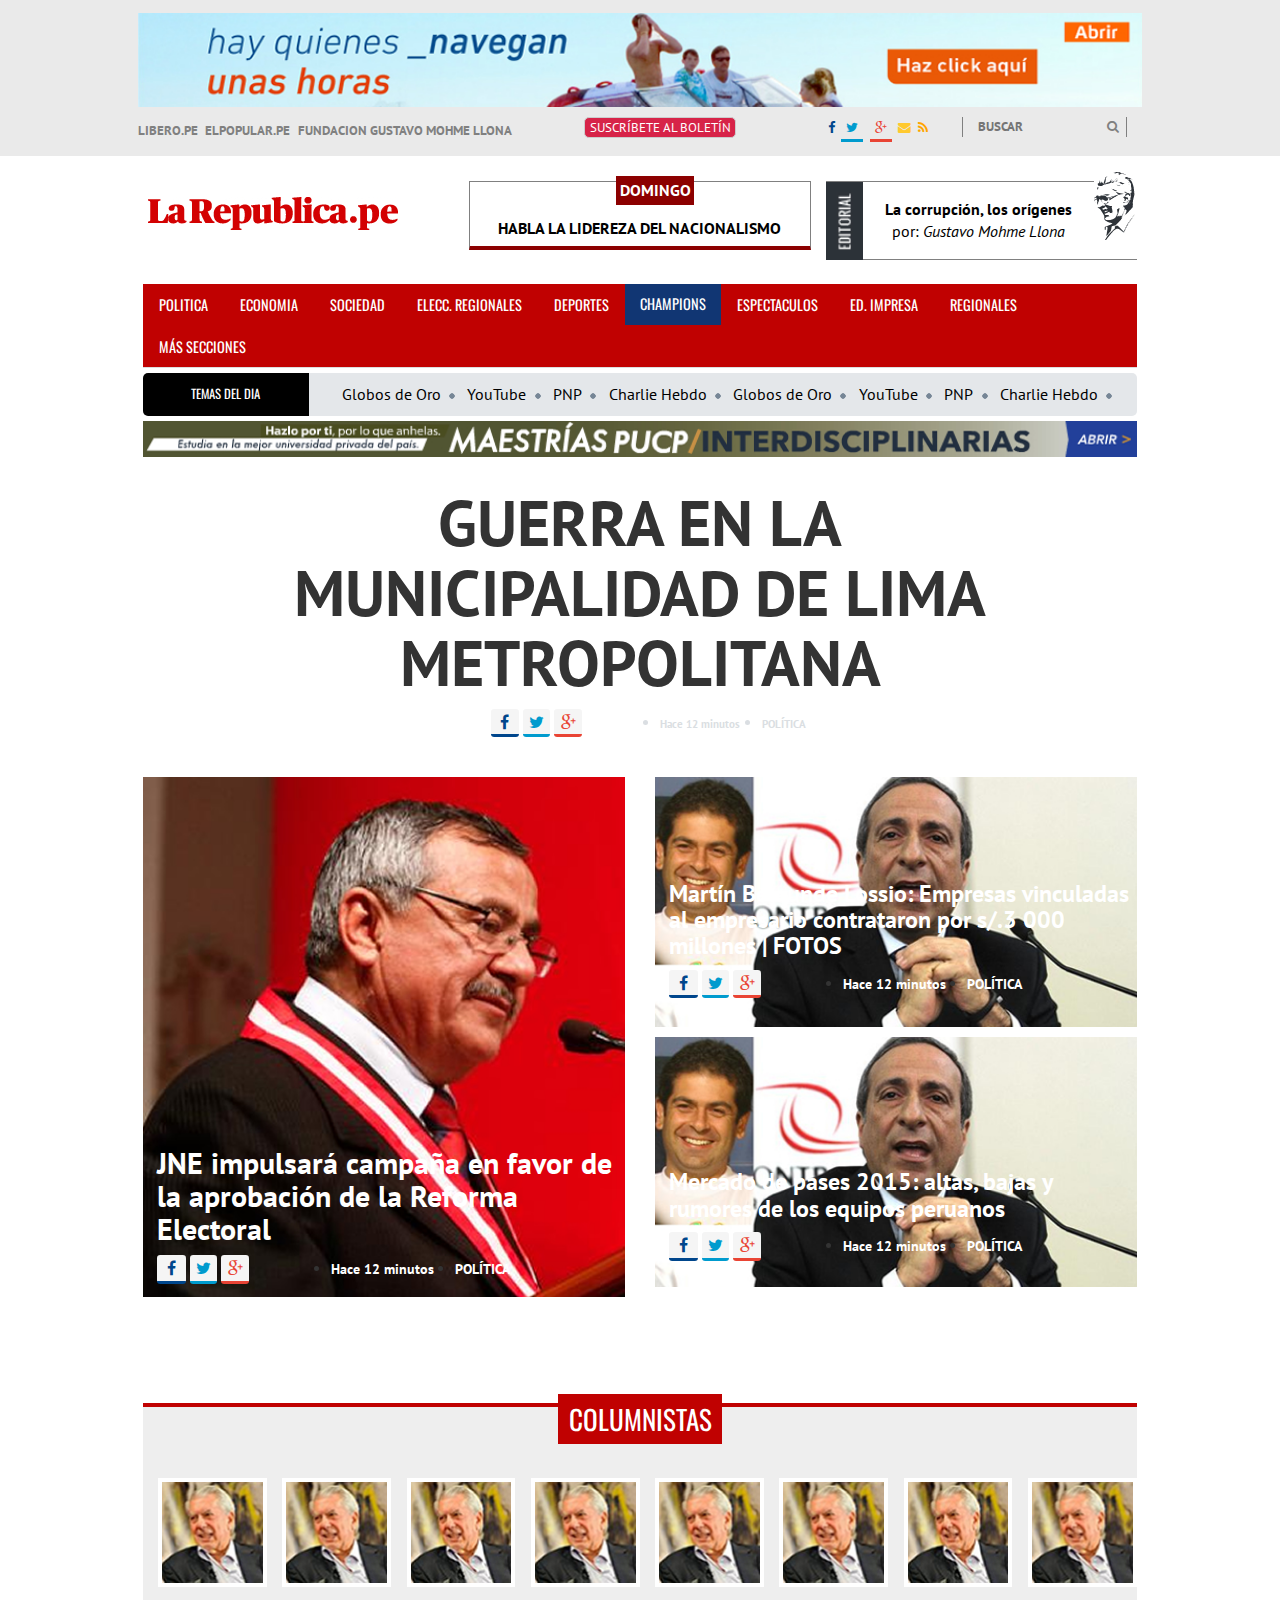
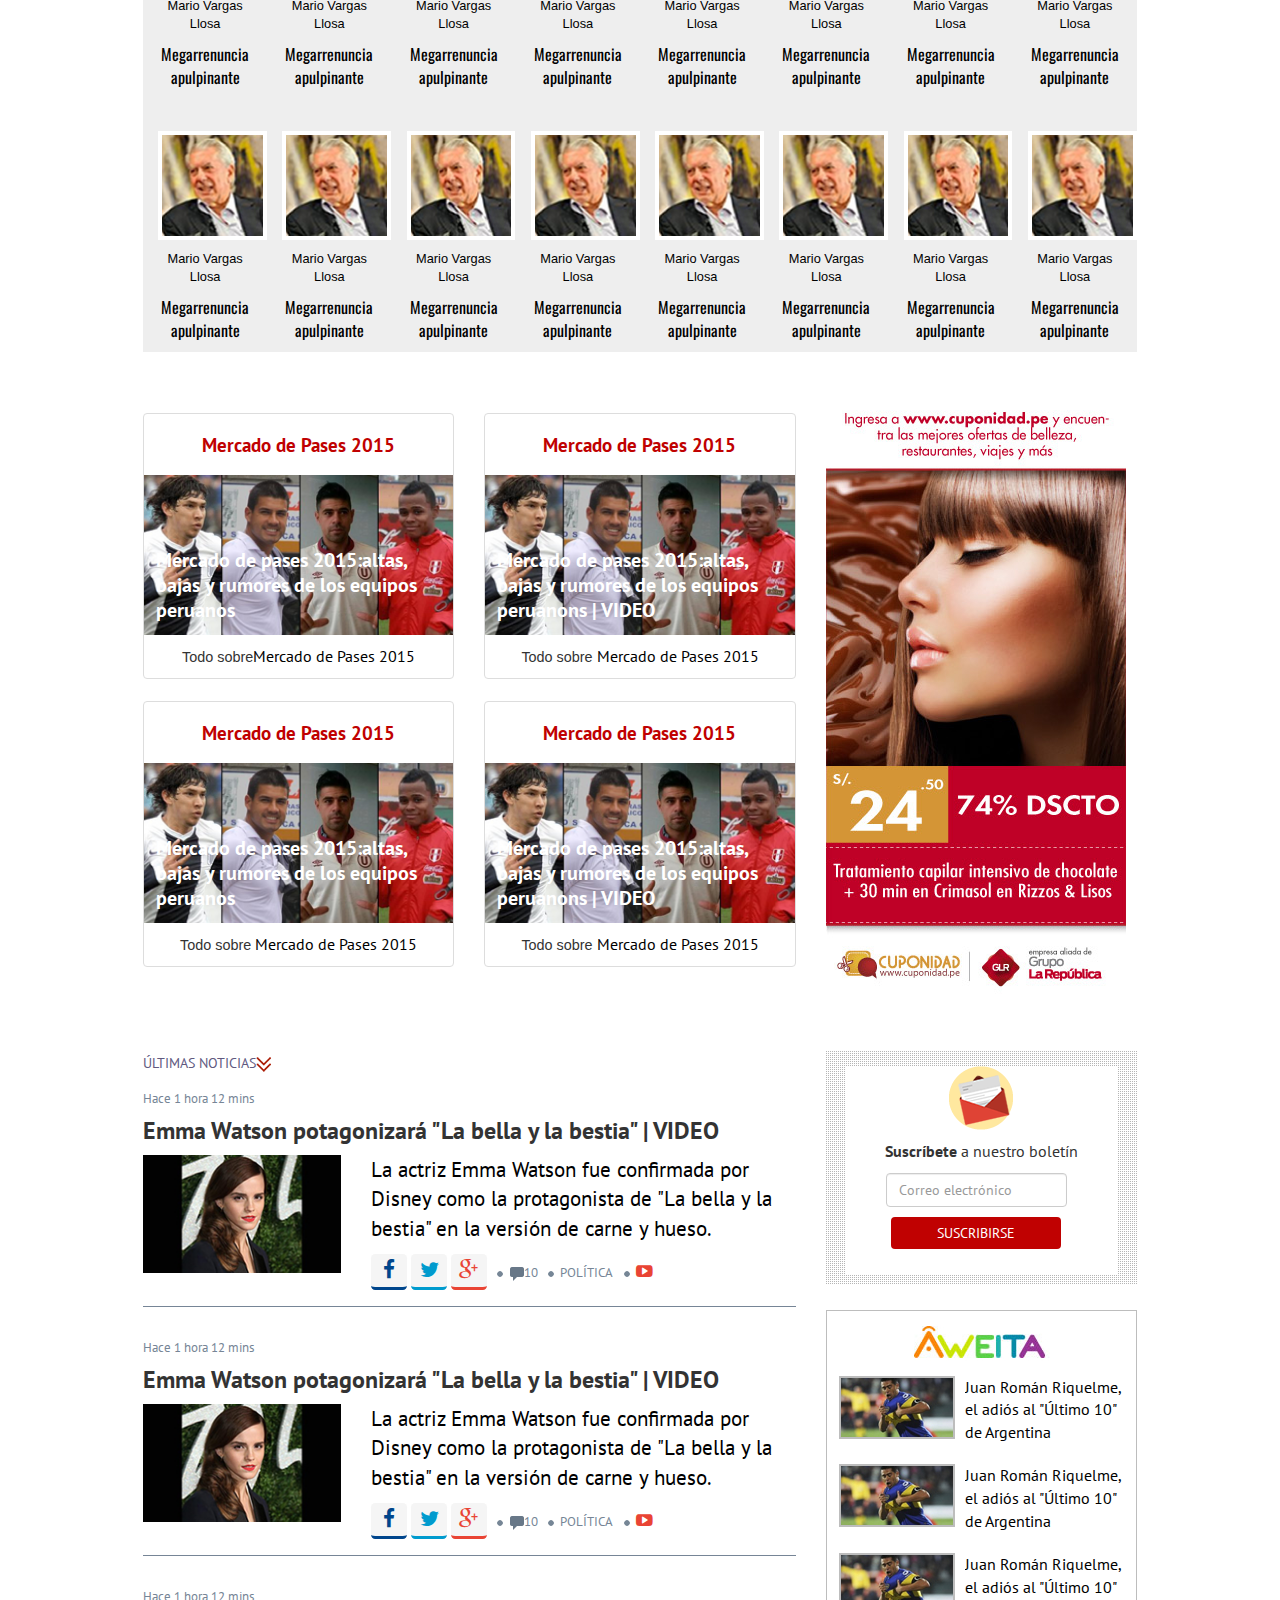
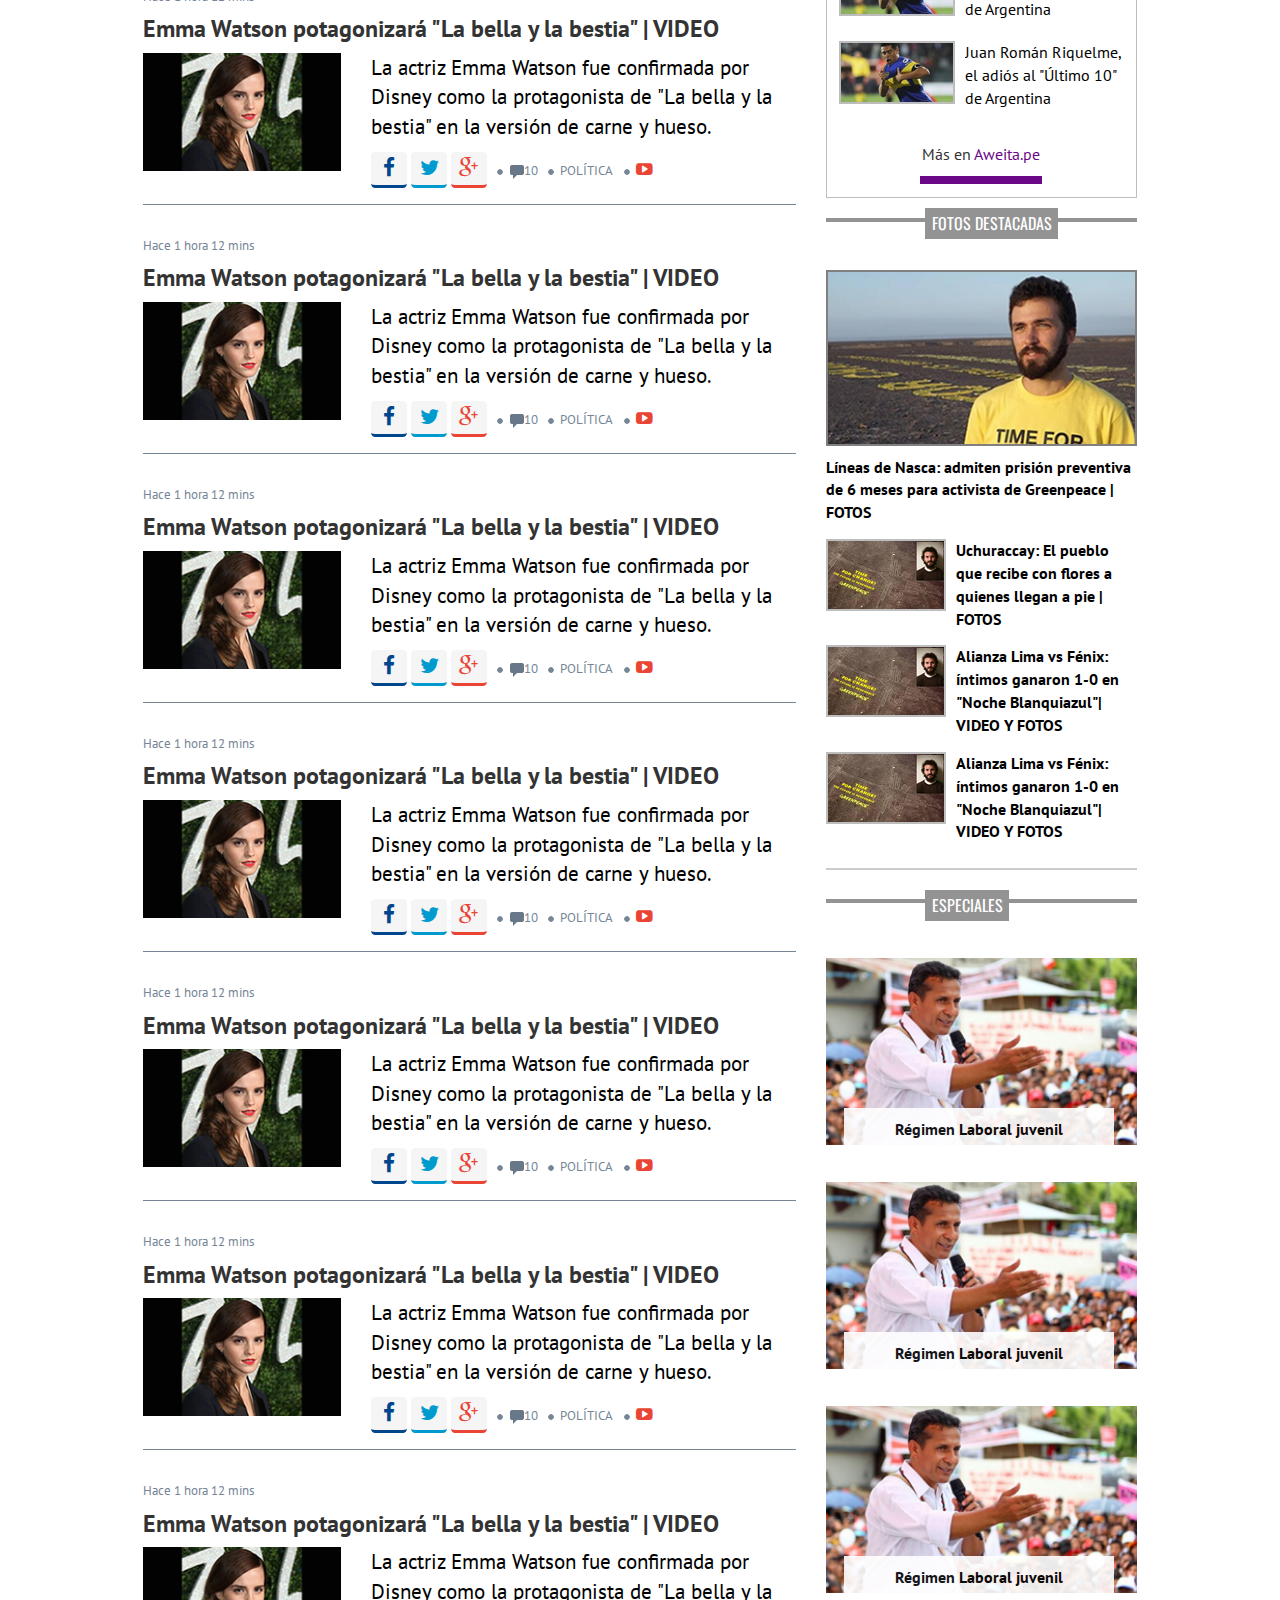
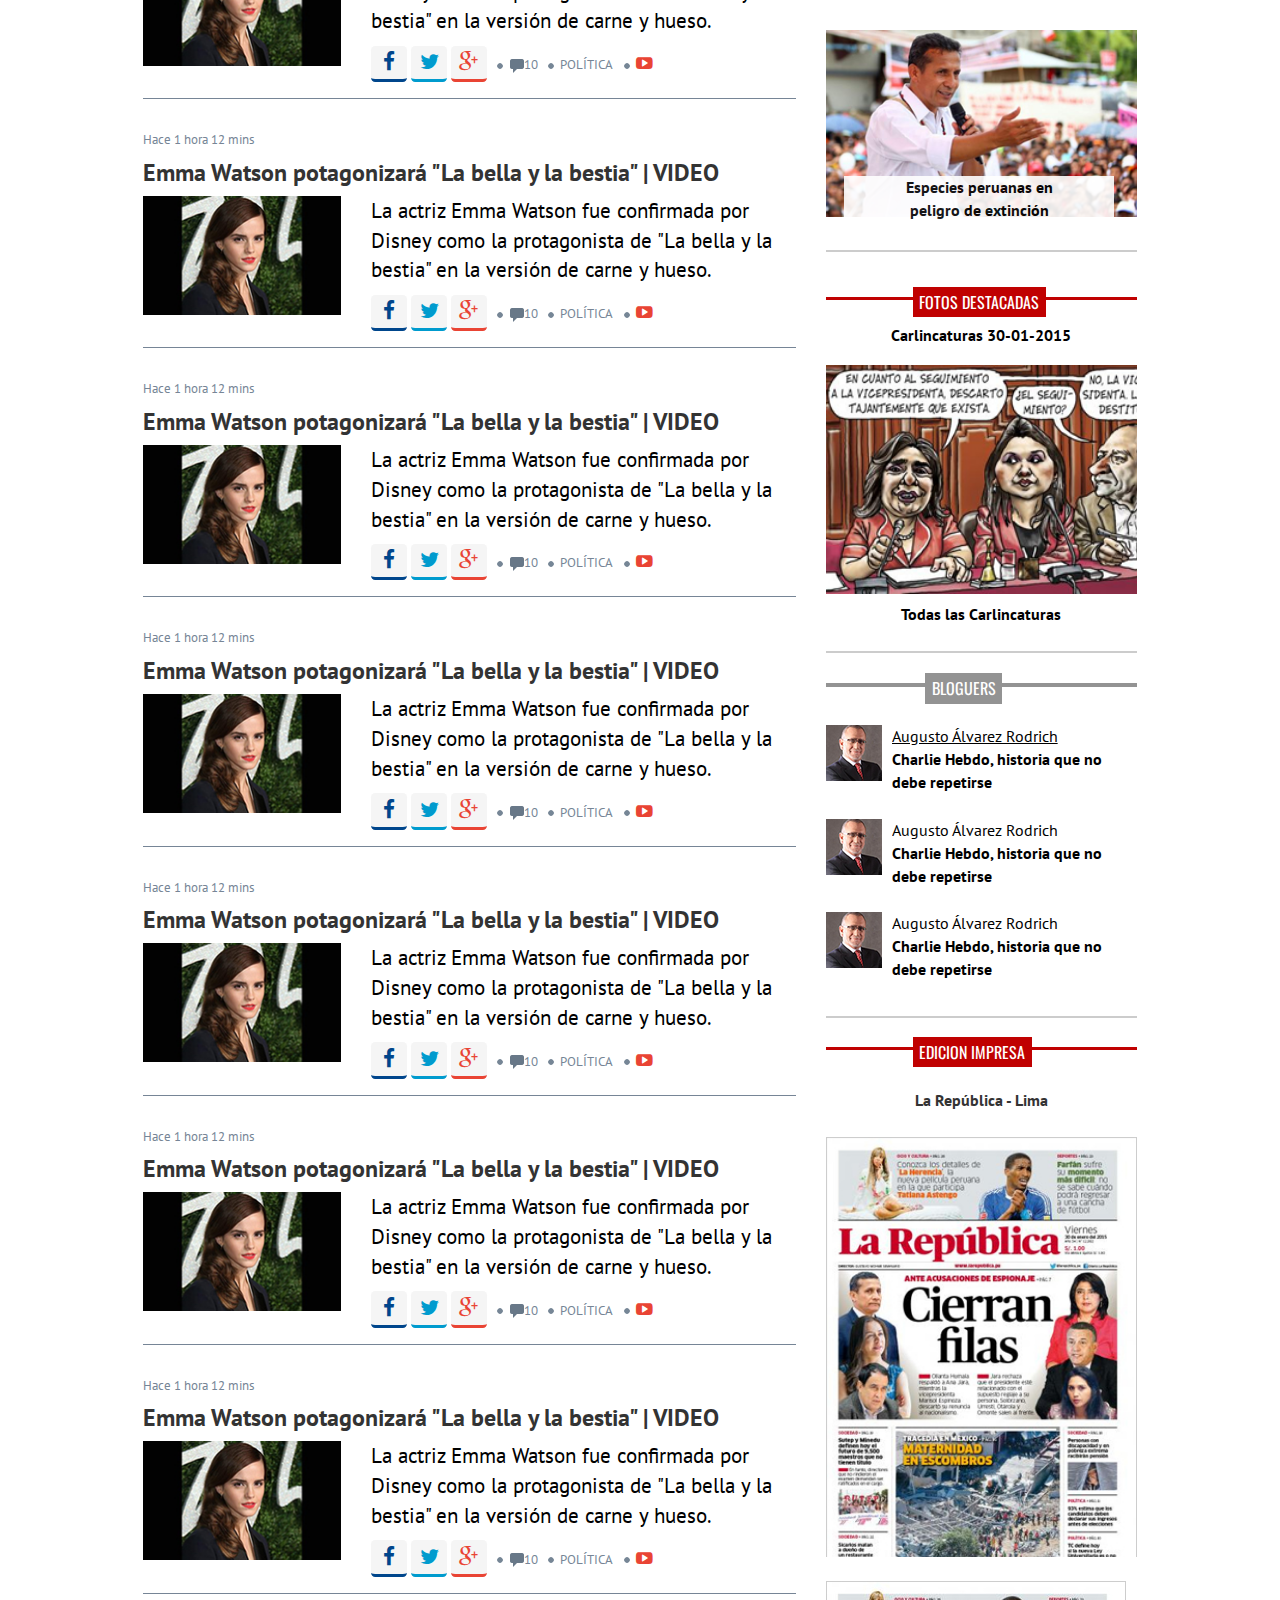
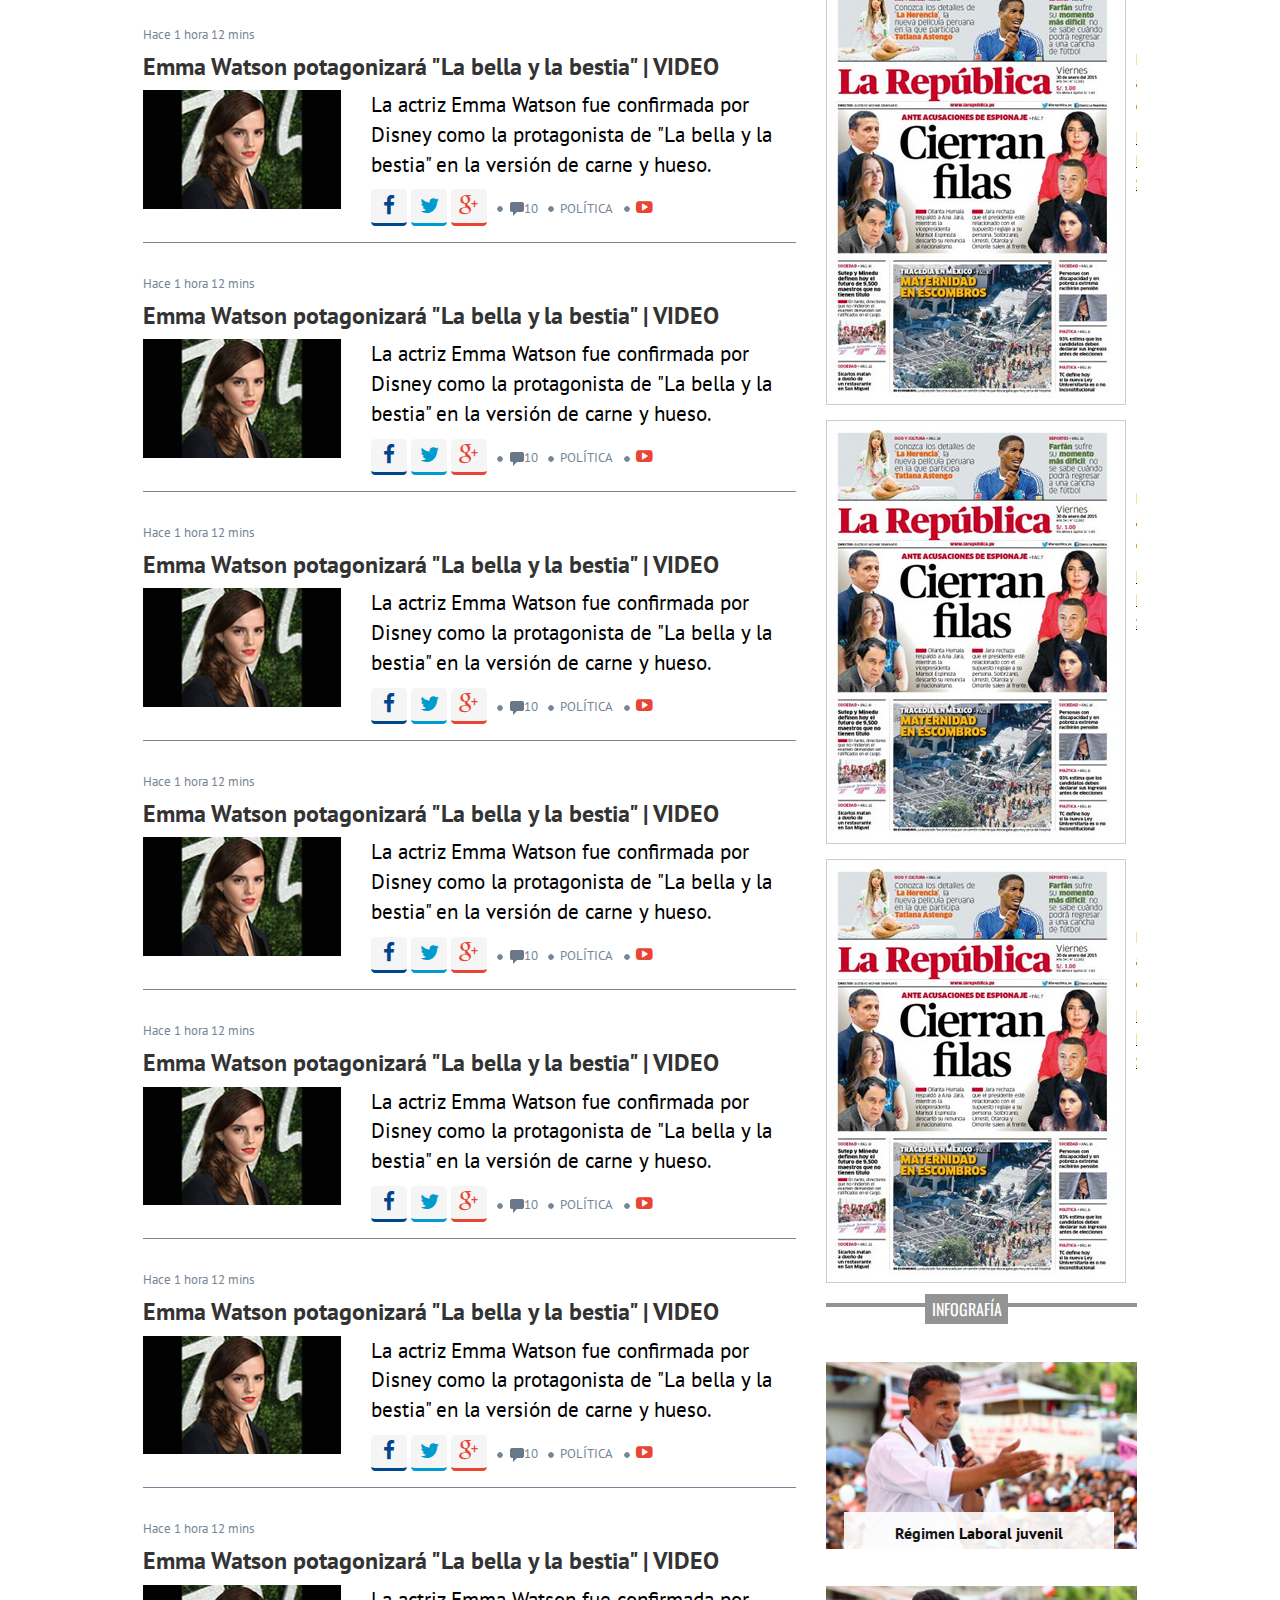
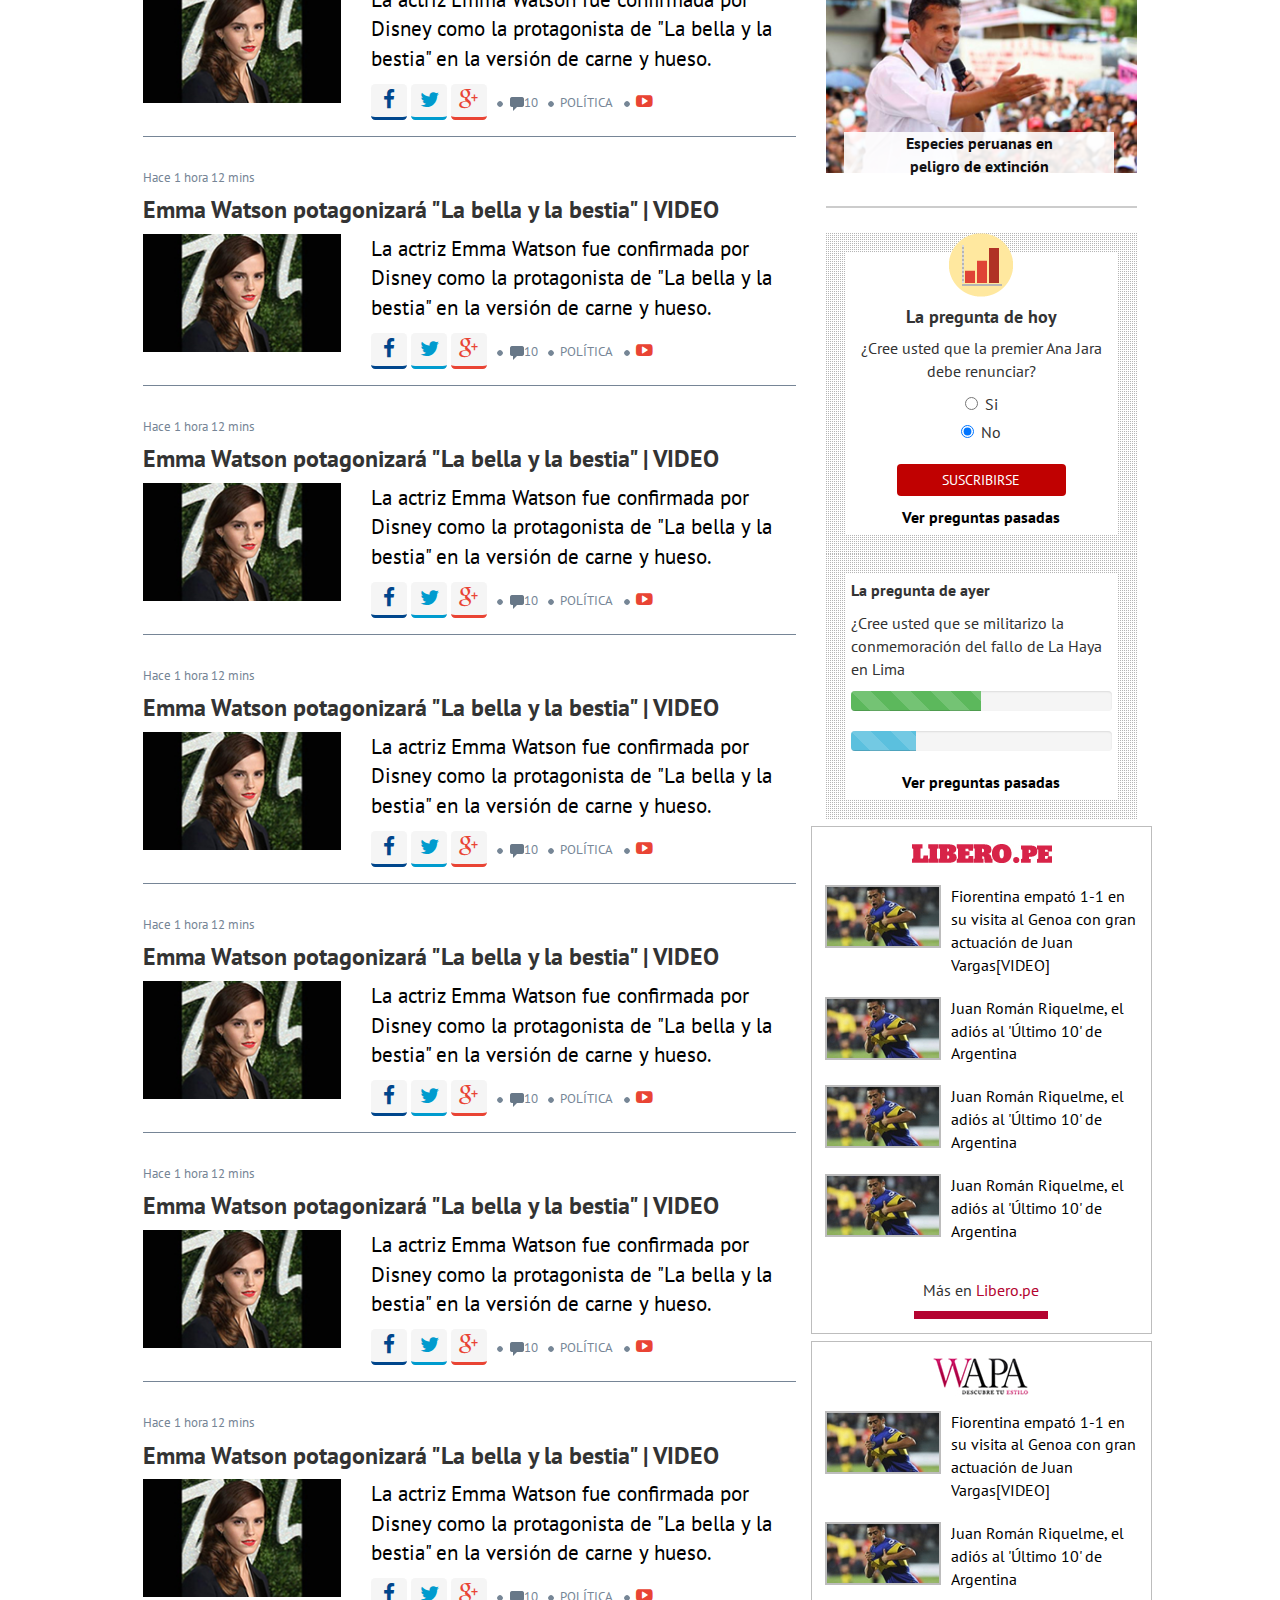
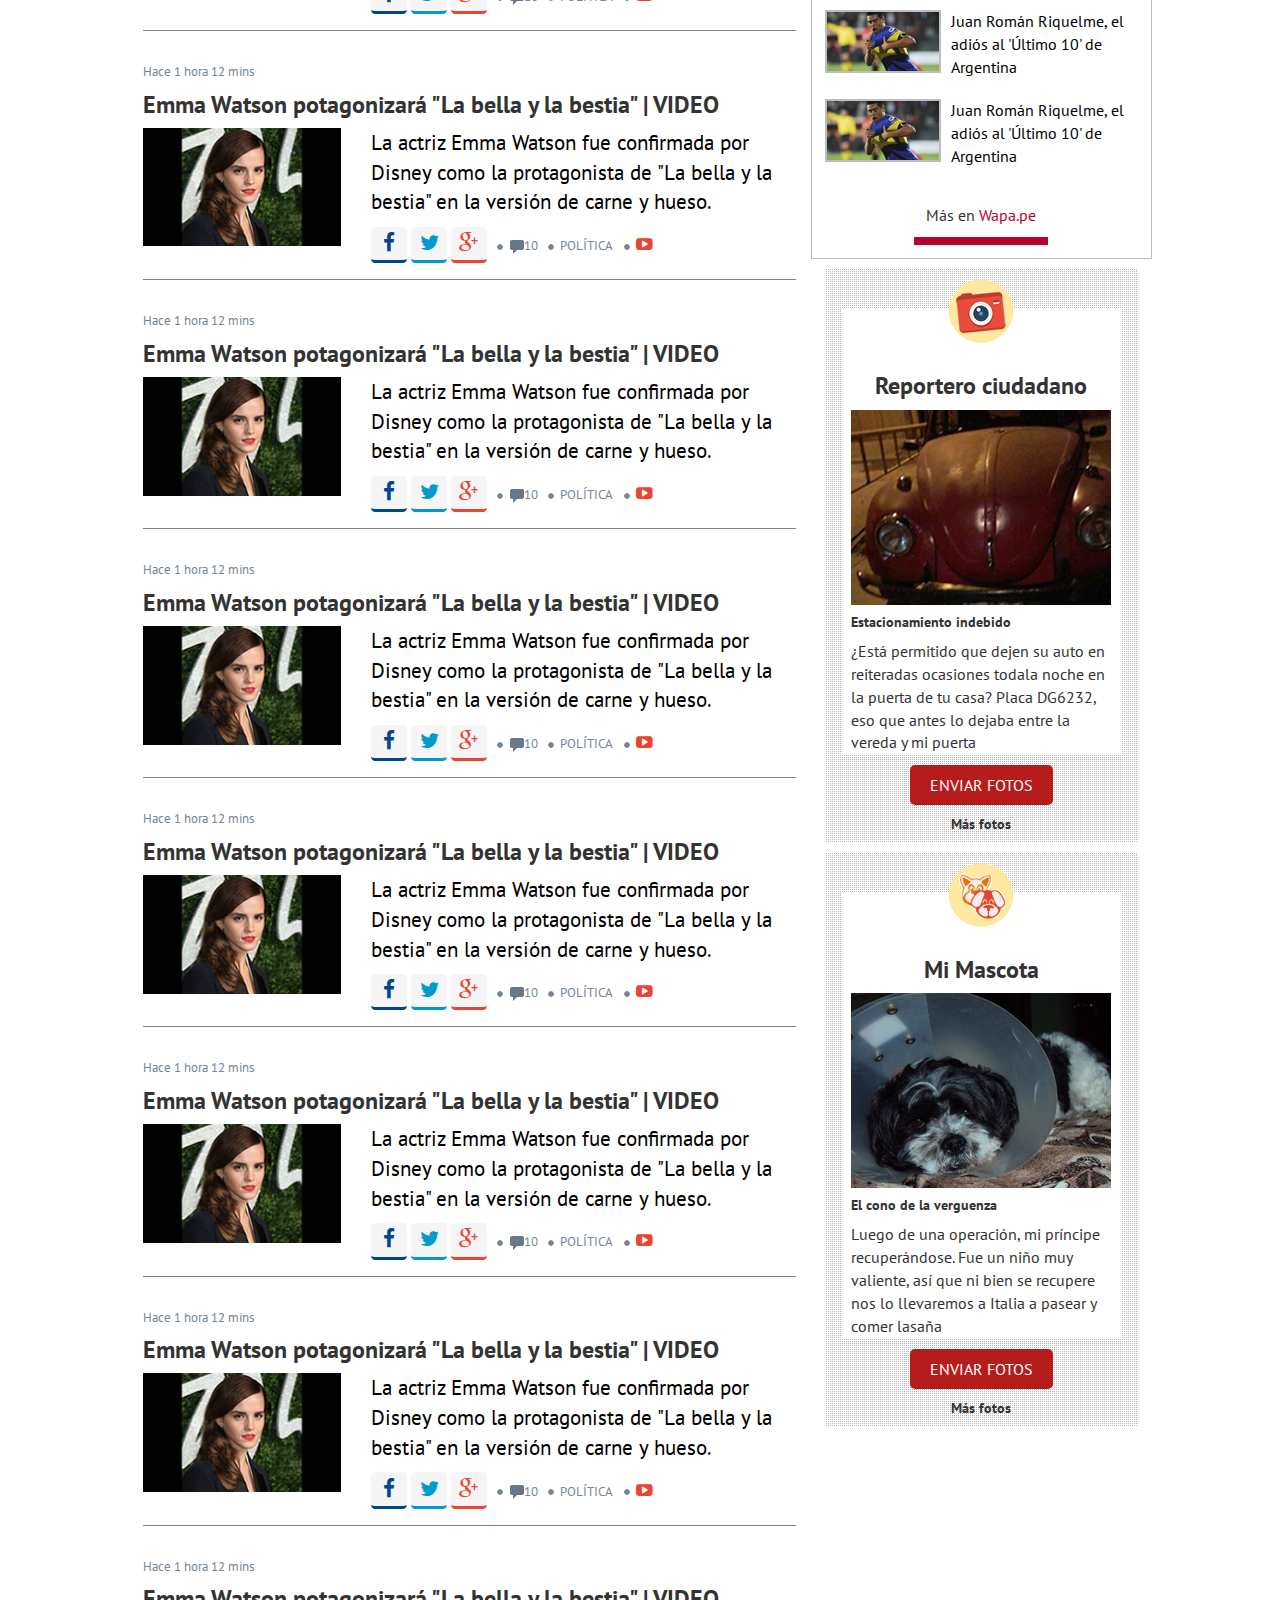
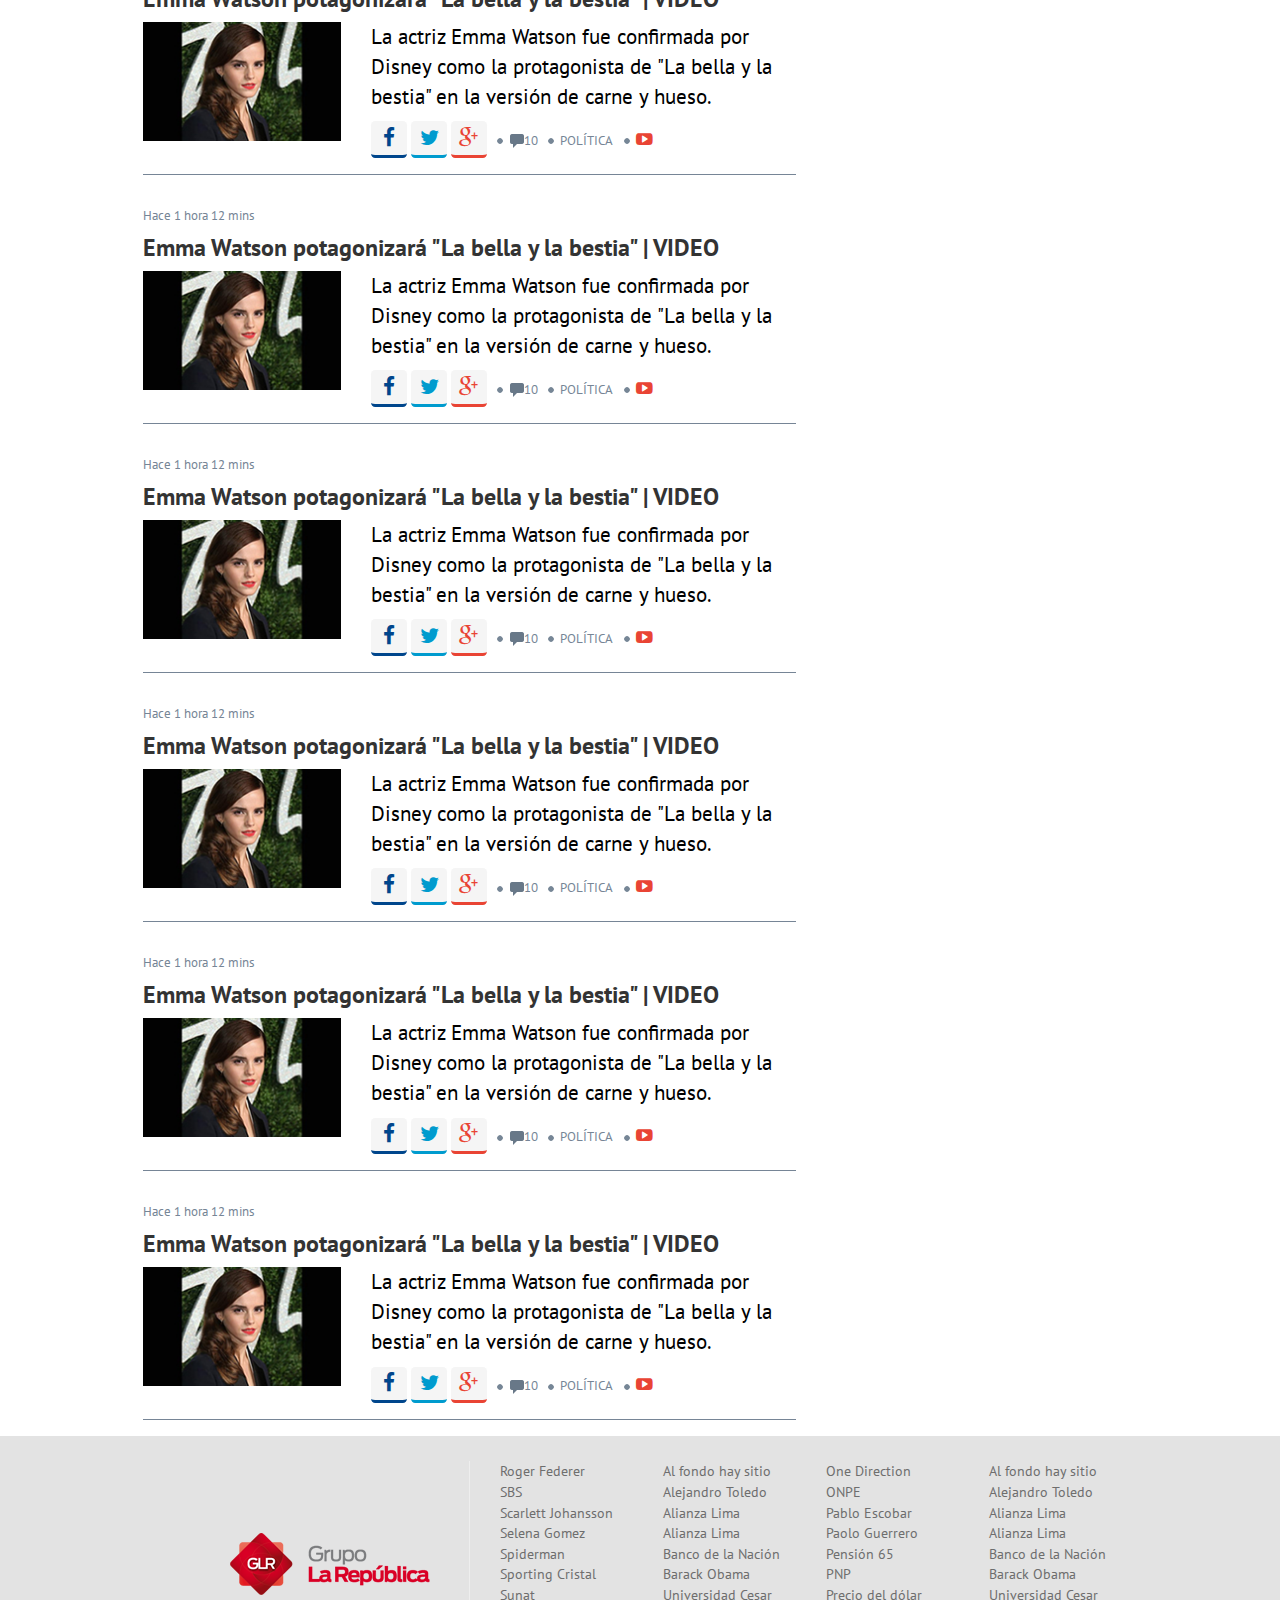
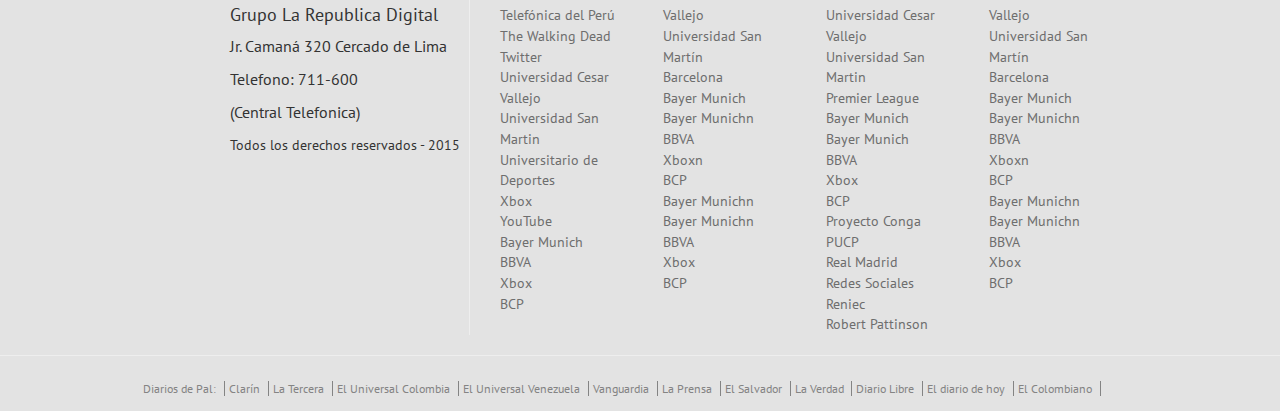
==== commit 44fa3b87: "seccion mi mascota y reportero" ====
--- a/index.html
+++ b/index.html
@@ -1540,116 +1540,150 @@
 								</div>
 							</div>
 							<section id="libero">
-								<div class="col-md-12 hidden-xs hidden-sm borde">
-			      			<div class="imagenaweita">
-			      				<img  src="image/logo_libero.jpg">
-			      			</div>
-		      				<div class="media">
-			  						<div class="media-left">
-				    					<a href="#">
-				      					<img class="media-object borde-img" src="image/img_aweita.jpg" alt="img_aweita.jpg">
-				    					</a>
-				  					</div>
-				  					<div class="media-body">
-				    					<p class="media-heading"><a href="#">
-										Fiorentina empató 1-1 en su visita al Genoa con gran actuación de Juan Vargas[VIDEO]</a></p>
-				 				 		</div>
-									</div>
-									<div class="media">
-			  						<div class="media-left">
-				    					<a href="#">
-				      					<img class="media-object borde-img" src="image/img_aweita.jpg" alt="img_aweita.jpg">
-				    					</a>
-				  					</div>
-				  					<div class="media-body">
-				    					<p class="media-heading"><a href="#">
-										Juan Román Riquelme, el adiós al 'Último 10' de Argentina</a></p>
-				 				 		</div>
-									</div>
-									<div class="media">
-			  						<div class="media-left">
-				    					<a href="#">
-				      					<img class="media-object borde-img" src="image/img_aweita.jpg" alt="img_aweita.jpg">
-				    					</a>
-				  					</div>
-				  					<div class="media-body">
-				    					<p class="media-heading"><a href="#">
-										Juan Román Riquelme, el adiós al 'Último 10' de Argentina</a></p>
-				 				 		</div>
-									</div>
-									<div class="media">
-			  						<div class="media-left">
-				    					<a href="#">
-				      					<img class="media-object borde-img" src="image/img_aweita.jpg" alt="img_aweita.jpg">
-				    					</a>
-				  					</div>
-				  					<div class="media-body">
-				    					<p class="media-heading"><a href="#">
-										Juan Román Riquelme, el adiós al 'Último 10' de Argentina</a></p>
-				 				 		</div>
-									</div>
-									<div class="text-center margin-top">
-										<span>Más en </span><a href="#" class="red">Libero.pe</a>
-										<div class="lineados"></div>
-									</div>					
-		     		 		</div>
+								<div class="row">
+									<div class="col-md-12 hidden-xs hidden-sm borde">
+				      			<div class="imagenaweita">
+				      				<img  src="image/logo_libero.jpg">
+				      			</div>
+			      				<div class="media">
+				  						<div class="media-left">
+					    					<a href="#">
+					      					<img class="media-object borde-img" src="image/img_aweita.jpg" alt="img_aweita.jpg">
+					    					</a>
+					  					</div>
+					  					<div class="media-body">
+					    					<p class="media-heading"><a href="#">
+											Fiorentina empató 1-1 en su visita al Genoa con gran actuación de Juan Vargas[VIDEO]</a></p>
+					 				 		</div>
+										</div>
+										<div class="media">
+				  						<div class="media-left">
+					    					<a href="#">
+					      					<img class="media-object borde-img" src="image/img_aweita.jpg" alt="img_aweita.jpg">
+					    					</a>
+					  					</div>
+					  					<div class="media-body">
+					    					<p class="media-heading"><a href="#">
+											Juan Román Riquelme, el adiós al 'Último 10' de Argentina</a></p>
+					 				 		</div>
+										</div>
+										<div class="media">
+				  						<div class="media-left">
+					    					<a href="#">
+					      					<img class="media-object borde-img" src="image/img_aweita.jpg" alt="img_aweita.jpg">
+					    					</a>
+					  					</div>
+					  					<div class="media-body">
+					    					<p class="media-heading"><a href="#">
+											Juan Román Riquelme, el adiós al 'Último 10' de Argentina</a></p>
+					 				 		</div>
+										</div>
+										<div class="media">
+				  						<div class="media-left">
+					    					<a href="#">
+					      					<img class="media-object borde-img" src="image/img_aweita.jpg" alt="img_aweita.jpg">
+					    					</a>
+					  					</div>
+					  					<div class="media-body">
+					    					<p class="media-heading"><a href="#">
+											Juan Román Riquelme, el adiós al 'Último 10' de Argentina</a></p>
+					 				 		</div>
+										</div>
+										<div class="text-center margin-top">
+											<span>Más en </span><a href="#" class="red">Libero.pe</a>
+											<div class="lineados"></div>
+										</div>					
+			     		 		</div>
+								</div>
 							</section>
 							<section id="wapa">
-								<div class="col-md-12 hidden-xs hidden-sm borde">
-			      			<div class="imagenaweita">
-			      				<img  src="image/logo_wapa.jpg">
-			      			</div>
-			      			<div class="media">
-			  						<div class="media-left">
-				    					<a href="#">
-				      					<img class="media-object borde-img" src="image/img_aweita.jpg" alt="img_aweita.jpg">
-				    					</a>
-				  					</div>
-				  					<div class="media-body">
-				    					<p class="media-heading">
-											<a href="">Fiorentina empató 1-1 en su visita al Genoa con gran actuación de Juan Vargas[VIDEO]</a></p>
-				 				 		</div>
-									</div>
-									<div class="media">
-			  						<div class="media-left">
-				    					<a href="#">
-				      					<img class="media-object borde-img" src="image/img_aweita.jpg" alt="img_aweita.jpg">
-				    					</a>
-				  					</div>
-				  					<div class="media-body">
-				    					<p class="media-heading">
-											<a href="">Juan Román Riquelme, el adiós al 'Último 10' de Argentina</a></p>
-				 				 		</div>
-									</div>
-									<div class="media">
-			  						<div class="media-left">
-				    					<a href="#">
-				      					<img class="media-object borde-img" src="image/img_aweita.jpg" alt="img_aweita.jpg">
-				    					</a>
-				  					</div>
-				  					<div class="media-body">
-				    					<p class="media-heading">
-											<a href="">Juan Román Riquelme, el adiós al 'Último 10' de Argentina</a></p>
-				 				 		</div>
-									</div>
-									<div class="media">
-			  						<div class="media-left">
-				    					<a href="#">
-				      					<img class="media-object borde-img" src="image/img_aweita.jpg" alt="img_aweita.jpg">
-				    					</a>
-				  					</div>
-				  					<div class="media-body">
-				    					<p class="media-heading">
-											<a href="">Juan Román Riquelme, el adiós al 'Último 10' de Argentina</a></p>
-				 				 		</div>
-									</div>
-									<div class="text-center margin-top">
-										<span>Más en </span><a href="" class="red">Wapa.pe</a>
-										<div class="lineados"></div>
-									</div>					
-			     		 	</div>
+								<div class="row">
+									<div class="col-md-12 hidden-xs hidden-sm borde">
+				      			<div class="imagenaweita">
+				      				<img  src="image/logo_wapa.jpg">
+				      			</div>
+				      			<div class="media">
+				  						<div class="media-left">
+					    					<a href="#">
+					      					<img class="media-object borde-img" src="image/img_aweita.jpg" alt="img_aweita.jpg">
+					    					</a>
+					  					</div>
+					  					<div class="media-body">
+					    					<p class="media-heading">
+												<a href="">Fiorentina empató 1-1 en su visita al Genoa con gran actuación de Juan Vargas[VIDEO]</a></p>
+					 				 		</div>
+										</div>
+										<div class="media">
+				  						<div class="media-left">
+					    					<a href="#">
+					      					<img class="media-object borde-img" src="image/img_aweita.jpg" alt="img_aweita.jpg">
+					    					</a>
+					  					</div>
+					  					<div class="media-body">
+					    					<p class="media-heading">
+												<a href="">Juan Román Riquelme, el adiós al 'Último 10' de Argentina</a></p>
+					 				 		</div>
+										</div>
+										<div class="media">
+				  						<div class="media-left">
+					    					<a href="#">
+					      					<img class="media-object borde-img" src="image/img_aweita.jpg" alt="img_aweita.jpg">
+					    					</a>
+					  					</div>
+					  					<div class="media-body">
+					    					<p class="media-heading">
+												<a href="">Juan Román Riquelme, el adiós al 'Último 10' de Argentina</a></p>
+					 				 		</div>
+										</div>
+										<div class="media">
+				  						<div class="media-left">
+					    					<a href="#">
+					      					<img class="media-object borde-img" src="image/img_aweita.jpg" alt="img_aweita.jpg">
+					    					</a>
+					  					</div>
+					  					<div class="media-body">
+					    					<p class="media-heading">
+												<a href="">Juan Román Riquelme, el adiós al 'Último 10' de Argentina</a></p>
+					 				 		</div>
+										</div>
+										<div class="text-center margin-top">
+											<span>Más en </span><a href="" class="red">Wapa.pe</a>
+											<div class="lineados"></div>
+										</div>					
+				     		 	</div>
+								</div>
 							</section>
-						</div>
+							<section id="reportero_ciudadano">
+								<div class="row">
+									<div class="col-xs-12 col-md-6 col-sm-6 col-lg-12">
+										<div class="fondo_reportero">
+											<img src="image/img_reporteroc.png" alt="icono_reportero" class="icono-reportero">
+											<h3 class="font-reportero">Reportero ciudadano</h3>
+											<img src="image/img_sd_reporteroc.jpg" alt="carro" class="carro-reportero">
+											<h5 class="font-reportero left-reportero">Estacionamiento indebido</h5>
+											<p class="left-reportero">¿Está permitido que dejen su auto en reiteradas ocasiones todala noche en la puerta de tu casa? Placa DG6232, eso que antes lo dejaba entre la vereda y mi puerta</p>
+										</div>
+										<a href="#">ENVIAR FOTOS</a>
+										<h5 class="font-reportero mas-reportero">Más fotos</h5>
+									</div>
+								</div>
+							</section>
+							<section id="mi_mascota">
+								<div class="row">
+									<div class="col-xs-12 col-md-6 col-sm-6 col-lg-12">
+										<div class="fondo_reportero">
+											<img src="image/img_mascota.png" alt="icono_reportero" class="icono-reportero">
+											<h3 class="font-reportero">Mi Mascota</h3>
+											<img src="image/img_sd_mascota.jpg" alt="carro" class="carro-reportero">
+											<h5 class="font-reportero left-reportero">El cono de la verguenza</h5>
+											<p class="left-reportero">Luego de una operación, mi príncipe recuperándose. Fue un niño muy valiente, así que ni bien se recupere nos lo llevaremos a Italia a pasear y comer lasaña</p>
+										</div>
+										<a href="#">ENVIAR FOTOS</a>
+										<h5 class="font-reportero mas-reportero">Más fotos</h5>
+									</div>
+									</div>
+								</div>
+							</section>
 					</div>			
 				</section>
 			</div>
--- a/css/main.css
+++ b/css/main.css
@@ -374,11 +374,12 @@
     justify-content: center;
 }
 .borde{
-	border: 1px solid gray;
+	border: 1px solid #bdbdbd;
 	padding: 4%;
+	margin-top: 2%;
 }
 .borde-img{
-	border: 2px solid gray;
+	border: 2px solid #bdbdbd;
 }
 .margin-top{
 	margin-top: 10%;
@@ -531,8 +532,73 @@
     padding-top: 17%;
 }
 
-
- /*MEDIA QUERY*/
+/*--------------mascotas--------*/
+#reportero_ciudadano{
+	background: url(../image/trama_square.jpg);
+	text-align: center; 	
+	margin: 10px 0px;
+}
+.fondo_reportero {
+    background-color: white;
+    width: 90%;
+    margin: 0 auto;
+    height: 90%;
+    margin-top: 40px;
+    margin-bottom: 20px;
+    text-align: center;
+    padding: 0px 10px;
+}
+.icono-reportero{
+	  top: -30px;
+    position: relative;
+}
+.carro-reportero{
+	width: 100%;
+}
+.font-reportero{
+	font-weight: 600;
+}
+.fondo_reportero h3{
+	margin-top: 0px;
+}
+.left-reportero{
+	text-align: left;
+}
+.fondo_reportero p{
+	margin-bottom: 20px;
+}
+#reportero_ciudadano a{
+	background-color: #b71c1c;
+	color:white; 
+	padding: 10px 20px;
+	margin-top: 10px;
+	text-decoration: none;	
+	border-radius: 5px;
+}
+#reportero_ciudadano a:hover{
+	background-color: #E94434;
+}
+.mas-reportero{
+	margin-top: 20px;
+}
+/*------------Mi mascota---------*/
+#mi_mascota{
+	background: url(../image/trama_square.jpg);
+	text-align: center; 	
+}
+#mi_mascota a{
+	background-color: #b71c1c;
+	color:white; 
+	padding: 10px 20px;
+	margin-top: 10px;
+	text-decoration: none;	
+	border-radius: 5px;
+}
+#mi_mascota a:hover{
+	background-color: #E94434;
+}
+
+ /*----------MEDIA QUERY-------------*/
 @media(max-width: 768px){
 	.container{
 		width: 90%;
